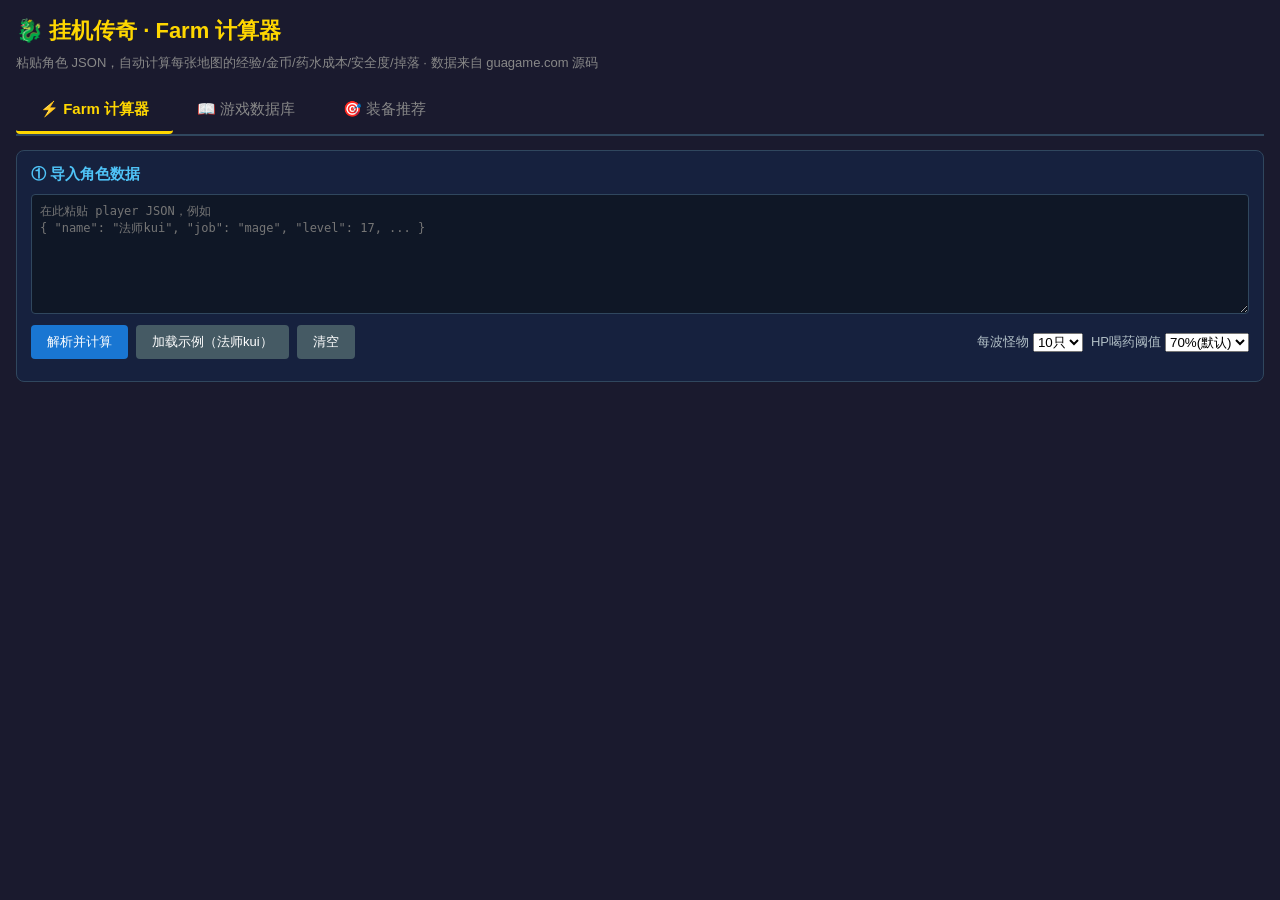
==== farm-calculator.html @ 791d8940 "修复: 战士不耗蓝仍显示蓝耗(2MP/技能仅法道魔法段); 计算改异步分批不卡页面, 药水候选缓存提速" ====
<!DOCTYPE html>
<html lang="zh-CN">
<head>
<meta charset="UTF-8">
<meta name="viewport" content="width=device-width, initial-scale=1.0">
<title>挂机传奇 · Farm效率计算器</title>
<style>
* { box-sizing: border-box; margin: 0; padding: 0; }
body {
  font-family: -apple-system, "Segoe UI", "Microsoft YaHei", sans-serif;
  background: #1a1a2e; color: #e0e0e0; padding: 16px; font-size: 14px;
}
h1 { color: #ffd700; margin-bottom: 8px; font-size: 22px; }
.subtitle { color: #888; margin-bottom: 16px; font-size: 13px; }
.panel {
  background: #16213e; border: 1px solid #30475e; border-radius: 8px;
  padding: 14px; margin-bottom: 14px;
}
.panel h2 { color: #4fc3f7; font-size: 15px; margin-bottom: 10px; }
textarea {
  width: 100%; min-height: 120px; background: #0f1726; color: #a5d6ff;
  border: 1px solid #30475e; border-radius: 4px; padding: 8px;
  font-family: "Consolas", monospace; font-size: 12px; resize: vertical;
}
.btn-row { margin-top: 8px; display: flex; gap: 8px; flex-wrap: wrap; }
button {
  background: #1976d2; color: #fff; border: none; border-radius: 4px;
  padding: 8px 16px; cursor: pointer; font-size: 13px; transition: background 0.15s;
}
button:hover { background: #1565c0; }
button.secondary { background: #455a64; }
button.secondary:hover { background: #37474f; }
button:disabled { background: #555; cursor: not-allowed; opacity: 0.6; }

.player-card {
  display: grid; grid-template-columns: repeat(auto-fill, minmax(140px, 1fr));
  gap: 8px; margin-top: 10px;
}
.stat {
  background: #0f1726; padding: 8px 10px; border-radius: 4px; border-left: 3px solid #4fc3f7;
}
.stat .label { color: #888; font-size: 11px; }
.stat .value { color: #fff; font-size: 15px; font-weight: bold; }
.stat.danger { border-left-color: #ef5350; }
.skill-tags { display: flex; flex-wrap: wrap; gap: 4px; margin-top: 6px; }
.skill-tag {
  background: #4a148c; color: #e1bee7; padding: 2px 8px; border-radius: 10px;
  font-size: 11px;
}

.error { color: #ef5350; margin-top: 8px; font-size: 12px; }

table {
  width: 100%; border-collapse: collapse; font-size: 13px;
}
th {
  background: #0f1726; color: #4fc3f7; padding: 10px 8px; text-align: left;
  cursor: pointer; user-select: none; border-bottom: 2px solid #30475e;
  position: sticky; top: 0; white-space: nowrap;
}
th:hover { background: #1a237e; }
th .arrow { color: #ffd700; margin-left: 4px; font-size: 11px; }
td {
  padding: 8px; border-bottom: 1px solid #1e2d3d; vertical-align: top;
}
tr:hover { background: #1a237e33; }
tr.locked { opacity: 0.45; }
tr.impractical { opacity: 0.6; }
tr.impractical td.map-name b { color: #ff9800; }

.num { text-align: right; font-family: Consolas, monospace; }
.pos { color: #66bb6a; }
.neg { color: #ef5350; font-weight: bold; }
.safe-high { color: #66bb6a; }
.safe-mid { color: #ffd54f; }
.safe-low { color: #ef5350; font-weight: bold; }
.c2 { color: #ce93d8; font-size: 11px; }

.drops-cell { max-width: 260px; font-size: 11px; color: #b0bec5; }
.drops-cell .more { color: #4fc3f7; cursor: pointer; text-decoration: underline; }

.detail-row { background: #0f1726 !important; }
.detail-row td { padding: 12px; }
.detail-content {
  display: grid; grid-template-columns: repeat(auto-fill, minmax(200px, 1fr)); gap: 6px;
}
.drop-item {
  background: #16213e; padding: 6px 8px; border-radius: 4px; border-left: 2px solid #4fc3f7;
}
.drop-item .name { color: #fff; }
.drop-item .prob { color: #888; font-size: 11px; }
.drop-item .src { color: #666; font-size: 10px; }

.hint { color: #888; font-size: 12px; margin-top: 8px; line-height: 1.6; }

/* === Tab 切换 === */
.main-tabs {
  display: flex; gap: 0; border-bottom: 2px solid #30475e; margin-bottom: 14px;
}
.main-tab {
  background: transparent; color: #888; border: none; border-bottom: 3px solid transparent;
  padding: 12px 24px; cursor: pointer; font-size: 15px; transition: all 0.15s;
}
.main-tab:hover { color: #4fc3f7; }
.main-tab.active { color: #ffd700; border-bottom-color: #ffd700; font-weight: bold; }
.view { display: none; }
.view.active { display: block; }

/* === 数据库 子导航 === */
.db-layout { display: flex; gap: 14px; }
.db-sidenav {
  width: 130px; flex-shrink: 0; display: flex; flex-direction: column; gap: 4px;
}
.db-nav-item {
  background: #0f1726; color: #b0bec5; border: 1px solid #1e2d3d; border-radius: 4px;
  padding: 10px 12px; cursor: pointer; text-align: left; font-size: 13px; transition: all 0.15s;
}
.db-nav-item:hover { background: #1a237e; color: #fff; }
.db-nav-item.active { background: #1976d2; color: #fff; border-color: #1976d2; }
.db-content { flex: 1; min-width: 0; }

/* === 筛选区 === */
.filter-bar {
  display: flex; flex-wrap: wrap; gap: 8px; align-items: center; margin-bottom: 12px;
  padding: 10px; background: #0f1726; border-radius: 6px; border: 1px solid #1e2d3d;
}
.filter-bar label { color: #888; font-size: 12px; }
.filter-bar select, .filter-bar input[type="number"], .filter-bar input[type="text"] {
  background: #16213e; color: #e0e0e0; border: 1px solid #30475e; border-radius: 3px;
  padding: 5px 8px; font-size: 12px;
}
.filter-bar input[type="text"] { min-width: 140px; }
.filter-count { color: #4fc3f7; font-size: 12px; margin-left: auto; }
.filter-btn {
  background: #1a237e; color: #b0bec5; border: 1px solid #283593; border-radius: 3px;
  padding: 5px 10px; font-size: 12px; cursor: pointer; transition: all 0.15s;
}
.filter-btn:hover { background: #283593; color: #fff; }

/* === 数据库表格 === */
.db-table { width: 100%; border-collapse: collapse; font-size: 12px; }
.db-table th {
  background: #0f1726; color: #4fc3f7; padding: 8px 6px; text-align: center;
  border-bottom: 2px solid #30475e; position: sticky; top: 0; white-space: nowrap; cursor: pointer;
}
.db-table th:hover { background: #1a237e; }
.db-table td { padding: 6px; border-bottom: 1px solid #1e2d3d; white-space: nowrap; text-align: center; }
.db-table td:first-child { text-align: left; }
.db-table td.num { font-family: Consolas, monospace; }
.db-table td:empty::before { content: "—"; color: #555; }
.db-table tr { cursor: pointer; }
.db-table tr:hover { background: #1a237e33; }
.type-tag {
  display: inline-block; padding: 1px 6px; border-radius: 8px; font-size: 10px;
}
.type-tag.weapon { background: #4a148c; color: #e1bee7; }
.type-tag.armor { background: #1b5e20; color: #a5d6a7; }
.type-tag.helmet { background: #1b5e20; color: #a5d6a7; }
.type-tag.ring { background: #bf360c; color: #ffccbc; }
.type-tag.bracelet { background: #bf360c; color: #ffccbc; }
.type-tag.necklace { background: #bf360c; color: #ffccbc; }
.type-tag.skillbook { background: #0d47a1; color: #90caf9; }
.type-tag.potion { background: #33691e; color: #dcedc8; }
.type-tag.jade { background: #827717; color: #f0f4c3; }
.type-tag.material { background: #37474f; color: #cfd8dc; }
.type-tag.boots, .type-tag.belt { background: #3e2723; color: #d7ccc8; }
.job-tag { font-size: 10px; padding: 1px 4px; border-radius: 3px; }
.job-tag.mage { background: #4a148c; color: #e1bee7; }
.job-tag.warrior { background: #b71c1c; color: #ffcdd2; }
.job-tag.taoist { background: #1b5e20; color: #a5d6a7; }
.job-tag.all { background: #37474f; color: #cfd8dc; }
.special-tag { background: #e65100; color: #fff; font-size: 10px; padding: 1px 5px; border-radius: 3px; }
.mtype-normal { color: #b0bec5; }
.mtype-elite { color: #ffd54f; }
.mtype-boss { color: #ef5350; font-weight: bold; }
.drop-source {
  background: #0f1726; padding: 5px 8px; border-radius: 3px; margin-bottom: 4px;
  border-left: 2px solid #4fc3f7; font-size: 11px;
}
.drop-source .mon { color: #fff; }
.drop-source .prob { color: #ffd700; }
.drop-source .maps { color: #90caf9; font-size: 10px; }
.drop-source.generic { border-left-color: #888; }

/* 详情面板（数据库行展开） */
.db-detail-row { background: #0f1726 !important; }
.db-detail-row td { padding: 12px; }
.db-detail-content { display: grid; gap: 8px; }
.db-detail-section { margin-bottom: 8px; }
.db-detail-section h4 { color: #4fc3f7; font-size: 12px; margin-bottom: 6px; }
.stat-grid { display: grid; grid-template-columns: repeat(auto-fill, minmax(110px, 1fr)); gap: 6px; margin-bottom: 8px; }
.stat-grid .stat-item { background: #16213e; padding: 4px 8px; border-radius: 3px; font-size: 11px; }
.stat-grid .stat-item .lbl { color: #888; }
.stat-grid .stat-item .val { color: #fff; }

/* === 地区图鉴 === */
.region-generic-panel {
  background: #0f1726; border: 1px solid #1e2a47; border-radius: 6px;
  padding: 10px 12px; margin-bottom: 14px;
}
.region-generic-title { color: #4fc3f7; font-size: 13px; margin-bottom: 8px; font-weight: bold; }
.region-gen-tier { margin-bottom: 8px; }
.region-gen-tier:last-child { margin-bottom: 0; }
.region-gen-tier-label { font-size: 12px; font-weight: bold; margin-bottom: 4px; }
.region-gen-items { display: flex; flex-wrap: wrap; gap: 5px; }
.region-gen-item {
  background: #16213e; padding: 2px 6px; border-radius: 3px; font-size: 11px;
  display: inline-flex; align-items: center; gap: 3px; color: #fff;
}
.region-gen-item .prob { color: #888; font-size: 10px; }

.region-card {
  background: #0f1726; border: 1px solid #1e2a47; border-radius: 6px;
  padding: 0; overflow: hidden;
}
.region-card.collapsed { opacity: 0.85; }
.region-card-header {
  background: #1a237e; padding: 6px 10px; font-size: 13px; color: #fff;
  display: flex; align-items: center; gap: 6px; flex-wrap: wrap;
  cursor: pointer; user-select: none; transition: background 0.15s;
}
.region-card-header:hover { background: #283593; }
.region-toggle { display: inline-block; width: 12px; color: #90caf9; font-size: 11px; }
.region-card-summary { color: #b0bec5; font-size: 11px; }
.region-card-lv { margin-left: auto; font-size: 11px; color: #90caf9; }
.region-mons { padding: 6px; display: grid; gap: 6px; }
.region-mon {
  background: #16213e; border-radius: 4px; padding: 5px 8px;
  border-left: 3px solid #37474f;
}
.region-mon-head { font-size: 12px; display: flex; align-items: baseline; gap: 6px; flex-wrap: wrap; }
.region-mon-meta { color: #888; font-size: 11px; }
.region-pct { color: #ffd700; font-weight: bold; }
.region-drops { margin-top: 4px; display: flex; flex-wrap: wrap; gap: 4px; }
.region-drop-item {
  background: #0d1b2a; padding: 1px 5px; border-radius: 3px; font-size: 11px;
  display: inline-flex; align-items: center; gap: 3px; color: #fff;
}
.region-drop-item .prob { color: #888; font-size: 10px; }
.region-drops-empty { color: #666; font-size: 11px; margin-top: 3px; }
.region-drops-generic { color: #90caf9; font-size: 11px; margin-top: 3px; font-style: italic; }
/* 地区卡片掉落：通用/独特 角标 */
.region-drop-badge {
  font-size: 9px; padding: 0 3px; border-radius: 2px; margin-right: 2px; font-weight: bold;
}
.region-drop-badge.uniq { background: #4a148c; color: #e1bee7; }   /* 独特：紫 */
.region-drop-badge.gen  { background: #37474f; color: #b0bec5; }   /* 通用：灰 */
.region-drop-item.is-uniq { border-left: 2px solid #7b1fa2; }
.region-drop-item.is-gen  { opacity: 0.75; }

/* 怪物详情：掉落分组 + 通用/独特角标 */
.drop-group { margin-bottom: 8px; }
.drop-group:last-child { margin-bottom: 0; }
.drop-group-label {
  font-size: 11px; color: #90caf9; margin-bottom: 4px; font-weight: bold;
  display: flex; align-items: center; gap: 6px;
}
.drop-count {
  background: #1e2a47; color: #b0bec5; font-size: 10px; padding: 0 5px; border-radius: 8px;
}
.drop-tier-tag { color: #888; font-size: 10px; font-weight: normal; }
.drop-badge {
  font-size: 9px; padding: 0 4px; border-radius: 2px; margin-right: 3px; font-weight: bold;
}
.drop-badge.uniq { background: #4a148c; color: #e1bee7; }  /* 独特：紫 */
.drop-badge.gen  { background: #37474f; color: #b0bec5; }  /* 通用：灰 */

/* === 装备推荐 === */
.recommend-job-tabs { display: flex; gap: 8px; margin-bottom: 12px; }
.recommend-job-btn {
  padding: 6px 18px; background: #1a237e; color: #b0bec5; border: 1px solid #283593;
  border-radius: 4px; cursor: pointer; font-size: 14px; transition: all 0.15s;
}
.recommend-job-btn:hover { background: #283593; color: #fff; }
.recommend-job-btn.active { background: #1976d2; color: #fff; border-color: #1976d2; font-weight: bold; }

.rec-tier-card {
  background: #0f1726; border: 1px solid #1e2a47; border-radius: 6px;
  margin-bottom: 14px; overflow: hidden;
}
.rec-tier-header {
  background: #1a237e; padding: 7px 12px; font-size: 14px; color: #fff;
  display: flex; align-items: center; justify-content: space-between;
}
.rec-slots { font-size: 12px; color: #ffd700; }
.rec-section { padding: 8px 12px; }
.rec-section:not(:last-child) { border-bottom: 1px solid #1e2a47; }
.rec-section-title { color: #4fc3f7; font-size: 12px; font-weight: bold; margin-bottom: 6px; }

.rec-equip-row {
  display: flex; align-items: baseline; gap: 8px; padding: 3px 0;
  font-size: 12px; border-bottom: 1px solid rgba(30,42,71,0.5);
}
.rec-slot { color: #888; min-width: 64px; flex-shrink: 0; }
.rec-items { display: flex; flex-wrap: wrap; gap: 4px; align-items: baseline; }
.rec-item {
  background: #16213e; padding: 2px 6px; border-radius: 3px; cursor: help;
  display: inline-flex; align-items: center; gap: 4px;
}
.rec-item .rec-stat { color: #b0bec5; font-size: 10px; }
.rec-special {
  background: #4a148c; color: #e1bee7; padding: 0 4px; border-radius: 2px; font-size: 10px;
}
.rec-drop { color: #666; font-size: 10px; }
.rec-empty { color: #666; font-size: 11px; }
.rec-pick { background: #1b3a5c; border: 1px solid #1976d2; }
.rec-alt { background: transparent; padding: 1px 4px; font-size: 11px; opacity: 0.7; }
.rec-alts { margin-top: 3px; display: flex; flex-wrap: wrap; gap: 3px; }
.rec-need2 { color: #ffd54f; font-size: 9px; margin-left: 2px; }

.rec-skills { display: flex; flex-wrap: wrap; gap: 6px; }
.rec-skill {
  background: #16213e; padding: 4px 8px; border-radius: 4px; font-size: 12px;
  border-left: 3px solid #1976d2; cursor: help; display: inline-flex; align-items: center; gap: 4px;
}
.rec-skill .rec-skill-bonus { color: #66bb6a; font-size: 10px; }
.rec-skill .rec-aoe { color: #ff9800; font-size: 10px; font-weight: bold; }
.rec-skill .rec-reason { color: #888; font-size: 10px; }



</style>
</head>
<body>
<h1>🐉 挂机传奇 · Farm 计算器</h1>
<p class="subtitle">粘贴角色 JSON，自动计算每张地图的经验/金币/药水成本/安全度/掉落 · 数据来自 guagame.com 源码</p>

<div class="main-tabs">
  <button class="main-tab active" onclick="switchTab('calc', this)">⚡ Farm 计算器</button>
  <button class="main-tab" onclick="switchTab('db', this)">📖 游戏数据库</button>
  <button class="main-tab" onclick="switchTab('recommend', this)">🎯 装备推荐</button>
</div>

<!-- ============ View 1: Farm 计算器 ============ -->
<div id="view-calc" class="view active">

<div class="panel">
  <h2>① 导入角色数据</h2>
  <textarea id="json-input" placeholder='在此粘贴 player JSON，例如&#10;{ "name": "法师kui", "job": "mage", "level": 17, ... }'></textarea>
  <div class="btn-row">
    <button onclick="loadAndCalc()">解析并计算</button>
    <button class="secondary" onclick="loadSample()">加载示例（法师kui）</button>
    <button class="secondary" onclick="clearAll()">清空</button>
    <label style="margin-left:auto;display:flex;align-items:center;gap:4px;font-size:13px;color:#b0bec5">每波怪物
      <select id="wave-size" title="每波怪物数量（影响AOE/召唤/承伤，与游戏内设置一致）" onchange="loadAndCalc()">
        <option value="1">1只</option>
        <option value="3">3只</option>
        <option value="5">5只</option>
        <option value="10" selected>10只</option>
      </select>
    </label>
    <label style="display:flex;align-items:center;gap:4px;font-size:13px;color:#b0bec5" title="游戏内「自动喝药」的HP阈值设置。必须与游戏内一致，否则模拟死亡/时严重失真（原版默认70%）">HP喝药阈值
      <select id="sim-hp-threshold" onchange="loadAndCalc()">
        <option value="0.7" selected>70%(默认)</option>
        <option value="0.5">50%</option>
        <option value="0.4">40%</option>
        <option value="0.3">30%</option>
        <option value="0.15">15%</option>
      </select>
    </label>
  </div>
  <div id="error-msg" class="error"></div>
</div>

<div id="player-panel" class="panel" style="display:none;">
  <h2>② 当前角色</h2>
  <div id="player-card" class="player-card"></div>
</div>

<div id="result-panel" class="panel" style="display:none;">
  <h2>③ 地图 Farm 效率排名 <span id="calc-progress" style="color:#4fc3f7;font-weight:600;font-size:13px;"></span> <span style="color:#888;font-weight:normal;font-size:12px;">（点击表头排序）</span></h2>
  <div style="overflow-x:auto; max-height: 75vh;">
    <table id="result-table">
      <thead id="result-head"></thead>
      <tbody id="result-body"></tbody>
    </table>
  </div>
  <p class="hint">
    💡 主列（击杀/经验/金币/净金）均为<b>蒙特卡洛模拟值</b>（受死亡拖累的真实收益），悬停可看解析式对比；计算分批进行，排名随进度实时刷新。<br>
    💡 <b>净金币</b> = 金币掉落 + 掉落药半价卖出 − 蓝药费 − 红药费（药钱按消耗全价单独计算，掉落药不抵扣药费；模拟值另含死亡掉金损失）。<br>
    💡 带 <span style="color:#ff9800">*</span> 的数字表示该图<b>扛不到杀死怪就死</b>，经验/掉落实际拿不到，净金币为纯药水亏损。<br>
    💡 <b>击杀/分</b> 按游戏官方公式：60 ÷ (加权HP ÷ 每回合输出)，上限60（每秒1回合）。<br>
    💡 二大陆地图标注 <span class="c2">[二大陆]</span>，需先通关通天塔30层。
  </p>
</div>

</div><!-- /view-calc -->

<!-- ============ View 2: 游戏数据库 ============ -->
<div id="view-db" class="view">
  <div class="db-layout">
    <div class="db-sidenav">
      <button class="db-nav-item active" onclick="switchDbSection('items', this)">⚔️ 装备物品</button>
      <button class="db-nav-item" onclick="switchDbSection('monsters', this)">👹 怪物图鉴</button>
      <button class="db-nav-item" onclick="switchDbSection('regions', this)">🗺️ 地区图鉴</button>
      <button class="db-nav-item" onclick="switchDbSection('skills', this)">✨ 技能库</button>
      <button class="db-nav-item" onclick="switchDbSection('tower', this)">🗼 通天塔</button>
    </div>
    <div class="db-content">
      <!-- 装备物品 -->
      <div id="db-section-items" class="db-section active">
        <div class="filter-bar">
          <label>职业</label>
          <select id="item-filter-job" onchange="renderItems()">
            <option value="">全部</option>
            <option value="all">通用</option>
            <option value="warrior">战士</option>
            <option value="mage">法师</option>
            <option value="taoist">道士</option>
          </select>
          <label>类型</label>
          <select id="item-filter-type" onchange="renderItems()"></select>
          <label>等级</label>
          <input type="number" id="item-filter-lvmin" placeholder="min" style="width:50px" onchange="renderItems()" min="0">
          ~<input type="number" id="item-filter-lvmax" placeholder="max" style="width:50px" onchange="renderItems()" min="0">
          <label>特效</label>
          <select id="item-filter-special" onchange="renderItems()">
            <option value="">全部</option>
            <option value="yes">有特效</option>
          </select>
          <input type="text" id="item-filter-kw" placeholder="🔍 搜索物品名/属性..." oninput="renderItems()">
          <span class="filter-count" id="item-count"></span>
        </div>
        <div style="overflow-x:auto; max-height: 70vh;">
          <table class="db-table" id="items-table">
            <thead><tr>
              <th>物品名</th><th>类型</th><th>职业</th><th>等级</th>
              <th>攻击</th><th>魔法</th><th>道术</th><th>防御</th><th>魔防</th><th>特效</th>
            </tr></thead>
            <tbody id="items-body"></tbody>
          </table>
        </div>
      </div>
      <!-- 怪物图鉴 -->
      <div id="db-section-monsters" class="db-section" style="display:none;">
        <div class="filter-bar">
          <label>类型</label>
          <select id="mon-filter-type" onchange="renderMonsters()">
            <option value="">全部</option>
            <option value="normal">普通</option>
            <option value="elite">精英</option>
            <option value="boss">Boss</option>
          </select>
          <label>大陆</label>
          <select id="mon-filter-cont" onchange="renderMonsters()">
            <option value="">全部</option>
            <option value="1">一大陆</option>
            <option value="2">二大陆</option>
          </select>
          <label>等级</label>
          <input type="number" id="mon-filter-lvmin" placeholder="min" style="width:50px" onchange="renderMonsters()" min="0">
          ~<input type="number" id="mon-filter-lvmax" placeholder="max" style="width:50px" onchange="renderMonsters()" min="0">
          <input type="text" id="mon-filter-kw" placeholder="🔍 搜索怪物名..." oninput="renderMonsters()">
          <span class="filter-count" id="mon-count"></span>
        </div>
        <div style="overflow-x:auto; max-height: 70vh;">
          <table class="db-table" id="monsters-table">
            <thead><tr>
              <th>怪物名</th><th>等级</th><th>类型</th><th>HP</th><th>攻击</th><th>物防</th><th>魔防</th><th>经验</th><th>技能</th><th>所在地图</th>
            </tr></thead>
            <tbody id="monsters-body"></tbody>
          </table>
        </div>
      </div>
      <!-- 地区图鉴 -->
      <div id="db-section-regions" class="db-section" style="display:none;">
        <div class="filter-bar">
          <label>大陆</label>
          <select id="region-filter-cont" onchange="renderRegions()">
            <option value="">全部</option>
            <option value="1">一大陆</option>
            <option value="2">二大陆</option>
          </select>
          <input type="text" id="region-filter-kw" placeholder="🔍 搜索地图名/怪物名..." oninput="renderRegions()">
          <button class="filter-btn" onclick="expandAllRegions()">展开全部</button>
          <button class="filter-btn" onclick="collapseAllRegions()">收起全部</button>
          <span class="filter-count" id="region-count"></span>
        </div>
        <div id="region-generic-drops"></div>
        <div id="regions-body" style="display:grid;grid-template-columns:repeat(auto-fill,minmax(360px,1fr));gap:12px;align-items:start;"></div>
      </div>
      <!-- 技能库 -->
      <div id="db-section-skills" class="db-section" style="display:none;">
        <div class="filter-bar">
          <label>职业</label>
          <select id="skill-filter-job" onchange="renderSkills()">
            <option value="">全部</option>
            <option value="warrior">战士</option>
            <option value="mage">法师</option>
            <option value="taoist">道士</option>
          </select>
          <label>类型</label>
          <select id="skill-filter-type" onchange="renderSkills()">
            <option value="">全部</option>
            <option value="attack">攻击</option>
            <option value="passive">被动</option>
            <option value="buff">增益</option>
            <option value="summon">召唤</option>
            <option value="utility">辅助</option>
            <option value="heal">治疗</option>
          </select>
          <input type="text" id="skill-filter-kw" placeholder="🔍 搜索技能名..." oninput="renderSkills()">
          <span class="filter-count" id="skill-count"></span>
        </div>
        <div style="overflow-x:auto; max-height: 70vh;">
          <table class="db-table" id="skills-table">
            <thead><tr>
              <th>技能名</th><th>职业</th><th>类型</th><th>等级</th><th>加成</th><th>冷却</th><th>AOE</th><th>描述</th>
            </tr></thead>
            <tbody id="skills-body"></tbody>
          </table>
        </div>
      </div>
      <!-- 通天塔 -->
      <div id="db-section-tower" class="db-section" style="display:none;">
        <div class="filter-bar">
          <label>层</label>
          <input type="number" id="tower-filter-min" placeholder="min" style="width:50px" onchange="renderTower()" min="1" max="30">
          ~<input type="number" id="tower-filter-max" placeholder="max" style="width:50px" onchange="renderTower()" min="1" max="30">
          <label>类型</label>
          <select id="tower-filter-type" onchange="renderTower()">
            <option value="">全部</option>
            <option value="boss">含Boss</option>
            <option value="elite">含精英</option>
          </select>
          <input type="text" id="tower-filter-kw" placeholder="🔍 搜索怪物名..." oninput="renderTower()">
          <span class="filter-count" id="tower-count"></span>
        </div>
        <div style="overflow-x:auto; max-height: 70vh;">
          <table class="db-table" id="tower-table">
            <thead><tr>
              <th>层</th><th>门票</th><th>怪物构成</th><th>总HP</th><th>最高等级</th><th>类型</th><th>掉落预览</th>
            </tr></thead>
            <tbody id="tower-body"></tbody>
          </table>
        </div>
      </div>
    </div>
  </div>
</div><!-- /view-db -->

<!-- 装备推荐 -->
<div id="view-recommend" class="view">
  <div class="recommend-job-tabs">
    <button class="recommend-job-btn active" onclick="setRecommendJob('warrior', this)">⚔️ 战士</button>
    <button class="recommend-job-btn" onclick="setRecommendJob('mage', this)">🔮 法师</button>
    <button class="recommend-job-btn" onclick="setRecommendJob('taoist', this)">🍃 道士</button>
  </div>
  <p class="hint" id="recommend-hint"></p>
  <div id="recommend-body"></div>
</div><!-- /view-recommend -->


<!-- === 游戏数据（内嵌）=== -->
<script>
/* === expTable.js === */
// 经验表 - 严格来自 Exps.ini
const EXP_TABLE = {
  1: 100, 2: 200, 3: 300, 4: 400, 5: 600,
  6: 900, 7: 1200, 8: 1700, 9: 2500, 10: 6000,
  11: 8000, 12: 10000, 13: 15000, 14: 30000, 15: 40000,
  16: 50000, 17: 70000, 18: 100000, 19: 120000, 20: 140000,
  21: 250000, 22: 300000, 23: 350000, 24: 400000, 25: 500000,
  26: 700000, 27: 1000000, 28: 1400000, 29: 1800000, 30: 2000000,
  31: 2400000, 32: 2800000, 33: 3200000, 34: 3600000, 35: 4000000,
  36: 4800000, 37: 5600000, 38: 8200000, 39: 9000000, 40: 12000000,
  41: 16000000, 42: 30000000, 43: 50000000, 44: 80000000, 45: 120000000,
  46: 160000000, 47: 200000000, 48: 250000000, 49: 300000000, 50: 350000000,
  51: 400000000, 52: 480000000, 53: 560000000, 54: 640000000, 55: 740000000,
  56: 840000000, 57: 950000000, 58: 1000000000, 59: 1200000000, 60: 1350000000,
  61: 1500000000, 62: 1600000000, 63: 1690000000, 64: 1770000000, 65: 1850000000,
  66: 1930000000, 67: 2030000000, 68: 2130000000, 69: 2230000000, 70: 2330000000,
  71: 2450000000, 72: 2570000000, 73: 2690000000, 74: 2810000000, 75: 2950000000,
  76: 3090000000, 77: 3230000000, 78: 3370000000, 79: 3510000000, 80: 3680000000,
  81: 3850000000, 82: 4020000000, 83: 4190000000, 84: 4390000000, 85: 4590000000,
  86: 4790000000, 87: 5025000000, 88: 5285000000, 89: 5545000000, 90: 5805000000,
  91: 6500000000, 92: 7280000000, 93: 14564000000, 94: 29136000000, 95: 44000000000,
  96: 44000000000, 97: 44000000000, 98: 44000000000, 99: 44000000000, 100: 44000000000
};
// 101级以后每级 4200000000
const EXP_AFTER_100 = 4200000000;
const MAX_LEVEL = 999;

function getExpForLevel(level) {
  if (level <= 100) return EXP_TABLE[level] || EXP_AFTER_100;
  return EXP_AFTER_100;
}

</script>

<script>
/* === jobStats.js === */
// 职业成长表 - 数据来源: F:\mirror-master\code\GenerateSettingFile\settings\job_1/2/3.txt
// 格式: [level, hp, mp, minAtk, maxAtk, minDef, maxDef, minMagDef, maxMagDef, minMagAtk, maxMagAtk]
// 战士: atk=DC, 法师: atk=MC, 道士: atk=SC
// 使用关键等级存储，中间等级线性插值

const JOB_GROWTH = {
  warrior: [
    [1,30,5,0,0,0,0,0,0,0,0],
    [10,93,23,2,3,0,1,0,1,0,0],
    [20,183,53,4,7,1,2,0,1,0,0],
    [30,303,93,6,11,1,3,1,2,0,0],
    [40,463,153,8,14,2,4,1,3,0,0],
    [50,683,243,10,18,2,5,2,3,0,0],
    [60,973,373,12,21,3,6,2,4,0,0],
    [70,1353,553,14,25,3,7,2,5,0,0],
    [80,1833,793,17,28,4,8,3,5,0,0],
    [90,2423,1103,19,32,4,9,3,6,0,0],
    [100,3133,1493,21,36,5,10,4,7,0,0],
    [110,3973,1883,23,39,5,11,4,8,0,0],
    [120,4953,2273,25,43,6,12,5,8,0,0],
    [130,6083,2663,27,46,6,13,5,9,0,0],
    [140,7373,3053,29,50,7,14,6,10,0,0],
    [150,8833,3443,31,53,7,15,6,11,0,0],
    [160,10473,3833,34,57,8,16,7,12,0,0],
    [170,12303,4223,36,61,8,17,7,12,0,0],
    [180,14333,4613,38,64,9,18,8,13,0,0],
    [190,16573,5003,40,68,9,19,8,14,0,0],
    [200,19033,5393,42,71,10,20,9,15,0,0],
    [210,21723,5783,44,75,10,21,9,16,0,0],
    [220,22033,5983,46,78,11,22,10,17,0,0],
    [230,22343,6183,48,82,11,23,10,18,0,0],
    [240,22653,6383,51,86,12,24,11,19,0,0],
    [250,22963,6583,53,89,12,25,11,20,0,0],
    [260,23273,6783,55,93,13,26,12,21,0,0],
  ],
  mage: [
    [1,30,5,0,0,0,0,0,0,0,0],
    [10,49,61,2,3,0,1,1,2,2,3],
    [20,79,141,4,7,1,2,1,3,4,7],
    [30,119,251,6,10,1,3,2,4,6,10],
    [40,179,401,8,13,2,4,2,5,8,13],
    [50,269,611,10,17,2,5,3,6,10,17],
    [60,399,891,12,20,3,6,3,7,12,20],
    [70,579,1261,14,23,3,7,4,8,14,23],
    [80,819,1731,16,27,4,8,4,9,16,27],
    [90,1129,2311,18,30,4,9,5,10,18,30],
    [100,1519,3011,20,33,5,10,5,11,20,33],
    [110,1909,3841,22,37,5,11,6,12,22,37],
    [120,2299,4811,24,40,6,12,6,13,24,40],
    [130,2689,5931,26,43,6,13,7,14,26,43],
    [140,3079,7211,28,47,7,14,7,15,28,47],
    [150,3469,8661,30,50,7,15,8,16,30,50],
    [160,3859,10291,32,53,8,16,8,17,32,53],
    [170,4249,12111,34,57,8,17,9,18,34,57],
    [180,4639,14131,36,60,9,18,9,19,36,60],
    [190,5029,16361,38,63,9,19,10,20,38,63],
    [200,5419,18811,40,67,10,20,10,21,40,67],
    [210,5790,21253,42,70,10,21,11,22,42,70],
    [220,5990,21553,44,73,11,22,11,23,44,73],
    [230,6190,21853,46,77,11,23,12,24,46,77],
    [240,6390,22153,48,80,12,24,12,25,48,80],
    [250,6590,22453,50,83,12,25,13,26,50,83],
    [260,6790,22753,52,87,13,26,13,27,52,87],
  ],
  taoist: [
    [1,30,5,0,0,0,0,0,0,0,0],
    [10,68,43,2,3,0,1,0,1,2,3],
    [20,128,103,4,7,1,1,1,2,4,7],
    [30,218,193,6,10,2,2,1,3,6,10],
    [40,348,333,8,13,2,3,2,4,8,13],
    [50,528,533,10,17,3,3,2,5,10,17],
    [60,768,803,12,20,4,4,3,5,12,20],
    [70,1068,1143,14,23,4,5,3,6,14,23],
    [80,1438,1563,16,27,5,5,4,7,16,27],
    [90,1878,2063,18,30,6,6,4,8,18,30],
    [100,2398,2653,20,33,6,7,5,8,20,33],
    [110,2998,3333,22,37,7,7,5,9,22,37],
    [120,3688,4113,24,40,8,8,6,10,24,40],
    [130,4468,4993,26,43,8,9,6,11,26,43],
    [140,5348,5983,28,47,9,9,7,11,28,47],
    [150,6328,7083,30,50,10,10,7,12,30,50],
    [160,7418,8303,32,53,10,11,8,13,32,53],
    [170,8618,9643,34,57,11,11,8,14,34,57],
    [180,9938,11113,36,60,12,12,9,15,36,60],
    [190,11388,12723,38,63,12,13,9,16,38,63],
    [200,12978,14483,40,67,13,13,10,17,40,67],
    [210,13228,14733,42,70,14,14,10,18,42,70],
    [220,13478,14983,44,73,14,15,11,19,44,73],
    [230,13728,15233,46,77,15,15,11,20,46,77],
    [240,13978,15483,48,80,16,16,12,21,48,80],
    [250,14228,15733,50,83,16,17,12,22,50,83],
    [260,14478,15983,52,87,17,17,13,23,52,87],
  ],
};

// 根据职业和等级查询基础属性（线性插值）
function getJobBaseStats(job, level) {
  const table = JOB_GROWTH[job];
  if (!table) return { hp: 30, mp: 5, minAtk: 0, maxAtk: 0, minDef: 0, maxDef: 0, minMagDef: 0, maxMagDef: 0, minMagAtk: 0, maxMagAtk: 0 };
  if (level <= 1) {
    const r = table[0];
    return { hp: r[1], mp: r[2], minAtk: r[3], maxAtk: r[4], minDef: r[5], maxDef: r[6], minMagDef: r[7], maxMagDef: r[8], minMagAtk: r[9], maxMagAtk: r[10] };
  }
  if (level >= 260) {
    const r = table[table.length - 1];
    return { hp: r[1], mp: r[2], minAtk: r[3], maxAtk: r[4], minDef: r[5], maxDef: r[6], minMagDef: r[7], maxMagDef: r[8], minMagAtk: r[9], maxMagAtk: r[10] };
  }
  // 找到区间并插值
  let lo = table[0], hi = table[table.length - 1];
  for (let i = 0; i < table.length - 1; i++) {
    if (level >= table[i][0] && level <= table[i + 1][0]) {
      lo = table[i]; hi = table[i + 1]; break;
    }
  }
  const t = (level - lo[0]) / (hi[0] - lo[0]);
  const lerp = (a, b) => Math.floor(a + (b - a) * t);
  return {
    hp: lerp(lo[1], hi[1]),
    mp: lerp(lo[2], hi[2]),
    minAtk: lerp(lo[3], hi[3]),
    maxAtk: lerp(lo[4], hi[4]),
    minDef: lerp(lo[5], hi[5]),
    maxDef: lerp(lo[6], hi[6]),
    minMagDef: lerp(lo[7], hi[7]),
    maxMagDef: lerp(lo[8], hi[8]),
    minMagAtk: lerp(lo[9], hi[9]),
    maxMagAtk: lerp(lo[10], hi[10]),
  };
}

</script>

<script>
/* === monsters.js === */
// 怪物属性数据 - 严格基于 GEEM2.db.sql Monster表
// 字段映射: hp=HP, minAtk=DC, maxAtk=DCMAX, minDef=AC(物理防御), minMagDef=MAC(魔法防御), exp=Exp, level=Lvl
const MONSTERS = {
  // === 比奇省 (新手区) ===
  '鸡': { hp: 5, minAtk: 1, maxAtk: 1, minDef: 0, minMagDef: 0, exp: 9, level: 2, type: 'normal' },
  '鹿': { hp: 25, minAtk: 2, maxAtk: 4, minDef: 0, minMagDef: 0, exp: 18, level: 12, type: 'normal' },
  '蛤蟆': { hp: 20, minAtk: 0, maxAtk: 5, minDef: 0, minMagDef: 0, exp: 20, level: 12, type: 'normal' },
  '稻草人': { hp: 20, minAtk: 1, maxAtk: 2, minDef: 0, minMagDef: 0, exp: 15, level: 10, type: 'normal' },
  '多钩猫': { hp: 30, minAtk: 2, maxAtk: 4, minDef: 0, minMagDef: 0, exp: 23, level: 13, type: 'normal' },
  '钉耙猫': { hp: 32, minAtk: 2, maxAtk: 4, minDef: 0, minMagDef: 0, exp: 27, level: 13, type: 'normal' },
  '毒蜘蛛': { hp: 65, minAtk: 6, maxAtk: 9, minDef: 2, minMagDef: 1, exp: 108, level: 16, type: 'normal', skills: [{name:'吐丝',type:'poison',chance:0.2,power:0.3}] },
  '食人花': { hp: 28, minAtk: 6, maxAtk: 7, minDef: 2, minMagDef: 0, exp: 36, level: 20, type: 'normal' },
  '半兽人': { hp: 30, minAtk: 4, maxAtk: 9, minDef: 1, minMagDef: 0, exp: 30, level: 15, type: 'normal' },
  '森林雪人': { hp: 36, minAtk: 7, maxAtk: 10, minDef: 2, minMagDef: 0, exp: 36, level: 16, type: 'normal' },
  '半兽战士': { hp: 100, minAtk: 5, maxAtk: 12, minDef: 3, minMagDef: 1, exp: 130, level: 22, type: 'normal' },
  '半兽勇士': { hp: 300, minAtk: 15, maxAtk: 32, minDef: 0, minMagDef: 0, exp: 720, level: 28, type: 'elite' },
  // === 盟重省 ===
  '红蛇': { hp: 60, minAtk: 7, maxAtk: 12, minDef: 0, minMagDef: 2, exp: 70, level: 17, type: 'normal', skills: [{name:'蛇毒',type:'poison',chance:0.15,power:0.3}] },
  '虎蛇': { hp: 60, minAtk: 10, maxAtk: 11, minDef: 0, minMagDef: 2, exp: 98, level: 17, type: 'normal', skills: [{name:'蛇毒',type:'poison',chance:0.2,power:0.35}] },
  // === 盟重荒野 ===
  '羊': { hp: 20, minAtk: 1, maxAtk: 3, minDef: 0, minMagDef: 0, exp: 27, level: 13, type: 'normal' },
  '猎鹰': { hp: 38, minAtk: 7, maxAtk: 10, minDef: 0, minMagDef: 0, exp: 55, level: 16, type: 'normal' },
  '盔甲虫': { hp: 50, minAtk: 4, maxAtk: 10, minDef: 0, minMagDef: 0, exp: 52, level: 16, type: 'normal' },
  '沙虫': { hp: 54, minAtk: 8, maxAtk: 11, minDef: 0, minMagDef: 0, exp: 77, level: 17, type: 'normal' },
  '多角虫': { hp: 52, minAtk: 7, maxAtk: 8, minDef: 0, minMagDef: 0, exp: 42, level: 16, type: 'normal' },
  '巨型多角虫': { hp: 250, minAtk: 7, maxAtk: 15, minDef: 0, minMagDef: 0, exp: 480, level: 27, type: 'elite' },
  '狼': { hp: 48, minAtk: 6, maxAtk: 8, minDef: 0, minMagDef: 0, exp: 48, level: 16, type: 'normal' },
  '幻影寒虎': { hp: 1000, minAtk: 20, maxAtk: 55, minDef: 18, minMagDef: 25, exp: 3000, level: 47, type: 'elite' },
  // === 矿洞 ===
  '蝎子': { hp: 45, minAtk: 7, maxAtk: 16, minDef: 2, minMagDef: 0, exp: 84, level: 18, type: 'normal', skills: [{name:'蝎毒',type:'poison',chance:0.25,power:0.4}] },
  '骷髅': { hp: 90, minAtk: 7, maxAtk: 10, minDef: 0, minMagDef: 0, exp: 140, level: 18, type: 'normal' },
  '骷髅战士': { hp: 105, minAtk: 2, maxAtk: 15, minDef: 0, minMagDef: 0, exp: 150, level: 19, type: 'normal' },
  '洞蛆': { hp: 80, minAtk: 6, maxAtk: 8, minDef: 0, minMagDef: 0, exp: 122, level: 31, type: 'normal' },
  '山洞蝙蝠': { hp: 25, minAtk: 4, maxAtk: 6, minDef: 2, minMagDef: 0, exp: 34, level: 20, type: 'normal' },
  '掷斧骷髅': { hp: 100, minAtk: 4, maxAtk: 9, minDef: 0, minMagDef: 0, exp: 140, level: 18, type: 'normal' },
  '骷髅战将': { hp: 110, minAtk: 7, maxAtk: 13, minDef: 2, minMagDef: 1, exp: 160, level: 20, type: 'normal' },
  '骷髅精灵': { hp: 500, minAtk: 7, maxAtk: 24, minDef: 5, minMagDef: 4, exp: 960, level: 50, type: 'boss', skills: [{name:'召唤骷髅',type:'summon',chance:0.2,power:0.5}] },
  // === 僵尸洞 ===
  '僵尸1': { hp: 155, minAtk: 12, maxAtk: 16, minDef: 0, minMagDef: 0, exp: 210, level: 25, type: 'normal' },
  '僵尸2': { hp: 155, minAtk: 8, maxAtk: 17, minDef: 2, minMagDef: 1, exp: 200, level: 25, type: 'normal' },
  '僵尸3': { hp: 155, minAtk: 6, maxAtk: 17, minDef: 2, minMagDef: 1, exp: 200, level: 25, type: 'normal' },
  '僵尸4': { hp: 155, minAtk: 6, maxAtk: 17, minDef: 2, minMagDef: 1, exp: 200, level: 25, type: 'normal' },
  '僵尸5': { hp: 155, minAtk: 6, maxAtk: 17, minDef: 2, minMagDef: 1, exp: 200, level: 25, type: 'normal' },
  '尸王': { hp: 600, minAtk: 18, maxAtk: 36, minDef: 3, minMagDef: 5, exp: 800, level: 40, type: 'boss', skills: [{name:'雷电术',type:'magic',chance:0.3,power:1.2},{name:'麻痹',type:'paralysis',chance:0.1,power:0}] },
  // === 沃玛神殿 ===
  '粪虫': { hp: 155, minAtk: 9, maxAtk: 17, minDef: 3, minMagDef: 2, exp: 215, level: 26, type: 'normal' },
  '沃玛战士': { hp: 265, minAtk: 14, maxAtk: 28, minDef: 3, minMagDef: 2, exp: 310, level: 30, type: 'normal' },
  '沃玛勇士': { hp: 285, minAtk: 16, maxAtk: 28, minDef: 3, minMagDef: 2, exp: 340, level: 30, type: 'normal' },
  '沃玛战将': { hp: 285, minAtk: 15, maxAtk: 29, minDef: 3, minMagDef: 2, exp: 340, level: 30, type: 'normal' },
  '火焰沃玛': { hp: 240, minAtk: 14, maxAtk: 26, minDef: 0, minMagDef: 0, exp: 350, level: 31, type: 'normal', skills: [{name:'火焰攻击',type:'magic',chance:0.2,power:0.8}] },
  '暗黑战士': { hp: 165, minAtk: 9, maxAtk: 17, minDef: 3, minMagDef: 2, exp: 240, level: 26, type: 'normal' },
  '沃玛卫士': { hp: 1000, minAtk: 22, maxAtk: 42, minDef: 8, minMagDef: 8, exp: 2400, level: 50, type: 'elite' },
  '沃玛教主': { hp: 2200, minAtk: 35, maxAtk: 70, minDef: 25, minMagDef: 25, exp: 6000, level: 60, type: 'boss', skills: [{name:'召唤沃玛',type:'summon',chance:0.25,power:0.6},{name:'火墙',type:'magic',chance:0.3,power:1.3}] },
  // === 祖玛寺庙 ===
  '大老鼠': { hp: 900, minAtk: 15, maxAtk: 32, minDef: 12, minMagDef: 12, exp: 1800, level: 32, type: 'normal' },
  '楔蛾': { hp: 220, minAtk: 13, maxAtk: 18, minDef: 0, minMagDef: 5, exp: 540, level: 32, type: 'normal' },
  '角蝇': { hp: 200, minAtk: 0, maxAtk: 0, minDef: 0, minMagDef: 6, exp: 370, level: 30, type: 'normal', skills: [{name:'召唤蝙蝠',type:'summon',chance:0.3,power:0.4}] },
  '祖玛弓箭手': { hp: 900, minAtk: 22, maxAtk: 38, minDef: 10, minMagDef: 15, exp: 1900, level: 40, type: 'normal' },
  '祖玛雕像': { hp: 1000, minAtk: 22, maxAtk: 38, minDef: 12, minMagDef: 15, exp: 2200, level: 50, type: 'normal' },
  '祖玛卫士': { hp: 1100, minAtk: 27, maxAtk: 44, minDef: 16, minMagDef: 16, exp: 2400, level: 43, type: 'normal' },
  '祖玛击雷将': { hp: 3000, minAtk: 20, maxAtk: 70, minDef: 18, minMagDef: 20, exp: 5000, level: 54, type: 'elite', skills: [{name:'雷击',type:'magic',chance:0.35,power:1.0}] },
  '祖玛教主': { hp: 12000, minAtk: 40, maxAtk: 80, minDef: 35, minMagDef: 30, exp: 12000, level: 60, type: 'boss', skills: [{name:'火墙',type:'magic',chance:0.3,power:1.4},{name:'召唤祖玛',type:'summon',chance:0.2,power:0.7},{name:'麻痹',type:'paralysis',chance:0.1,power:0}] },
  // === 死亡棺材(蜈蚣洞) ===
  '蜈蚣': { hp: 210, minAtk: 12, maxAtk: 18, minDef: 0, minMagDef: 5, exp: 310, level: 26, type: 'normal' },
  '跳跳蜂': { hp: 180, minAtk: 12, maxAtk: 18, minDef: 3, minMagDef: 3, exp: 275, level: 26, type: 'normal' },
  '巨型蠕虫': { hp: 180, minAtk: 15, maxAtk: 18, minDef: 3, minMagDef: 3, exp: 310, level: 26, type: 'normal' },
  '黑色恶蛆': { hp: 200, minAtk: 10, maxAtk: 15, minDef: 5, minMagDef: 0, exp: 250, level: 28, type: 'normal' },
  '钳虫': { hp: 240, minAtk: 15, maxAtk: 25, minDef: 5, minMagDef: 7, exp: 340, level: 31, type: 'normal' },
  '邪恶钳虫': { hp: 2000, minAtk: 22, maxAtk: 50, minDef: 20, minMagDef: 10, exp: 3600, level: 60, type: 'elite' },
  '触龙神': { hp: 2000, minAtk: 40, maxAtk: 90, minDef: 20, minMagDef: 50, exp: 6000, level: 60, type: 'boss', skills: [{name:'毒液喷射',type:'poison',chance:0.35,power:0.8},{name:'龙息',type:'magic',chance:0.3,power:1.5}] },
  // === 石墓阵(野猪洞) ===
  '红野猪': { hp: 300, minAtk: 18, maxAtk: 25, minDef: 0, minMagDef: 8, exp: 500, level: 32, type: 'normal' },
  '黑野猪': { hp: 280, minAtk: 20, maxAtk: 26, minDef: 10, minMagDef: 0, exp: 580, level: 35, type: 'normal' },
  '蝎蛇': { hp: 330, minAtk: 22, maxAtk: 28, minDef: 5, minMagDef: 3, exp: 550, level: 35, type: 'normal', skills: [{name:'蛇毒',type:'poison',chance:0.25,power:0.5}] },
  '白野猪': { hp: 2000, minAtk: 30, maxAtk: 55, minDef: 15, minMagDef: 15, exp: 3600, level: 50, type: 'elite', skills: [{name:'野蛮冲撞',type:'paralysis',chance:0.15,power:0}] },
  '邪恶毒蛇': { hp: 2000, minAtk: 30, maxAtk: 85, minDef: 30, minMagDef: 30, exp: 4800, level: 50, type: 'elite', skills: [{name:'剧毒',type:'poison',chance:0.35,power:0.7},{name:'缠绕',type:'paralysis',chance:0.12,power:0}] },
  // === 赤月蜘蛛洞 ===
  '天狼蜘蛛': { hp: 300, minAtk: 10, maxAtk: 22, minDef: 6, minMagDef: 9, exp: 520, level: 40, type: 'normal' },
  '暴牙蜘蛛': { hp: 300, minAtk: 12, maxAtk: 22, minDef: 7, minMagDef: 10, exp: 570, level: 45, type: 'normal' },
  '花吻蜘蛛': { hp: 350, minAtk: 15, maxAtk: 27, minDef: 8, minMagDef: 11, exp: 640, level: 54, type: 'normal' },
  '月魔蜘蛛': { hp: 300, minAtk: 10, maxAtk: 17, minDef: 3, minMagDef: 9, exp: 540, level: 52, type: 'normal', skills: [{name:'蛛网',type:'paralysis',chance:0.15,power:0}] },
  '钢牙蜘蛛': { hp: 300, minAtk: 12, maxAtk: 22, minDef: 7, minMagDef: 10, exp: 570, level: 45, type: 'normal' },
  '黑锷蜘蛛': { hp: 350, minAtk: 12, maxAtk: 27, minDef: 10, minMagDef: 5, exp: 600, level: 53, type: 'normal' },
  '幻影蜘蛛': { hp: 210, minAtk: 0, maxAtk: 0, minDef: 0, minMagDef: 10, exp: 540, level: 53, type: 'elite', skills: [{name:'召唤蜘蛛',type:'summon',chance:0.3,power:0.5}] },
  '血巨人': { hp: 700, minAtk: 12, maxAtk: 30, minDef: 6, minMagDef: 10, exp: 960, level: 55, type: 'elite' },
  '血僵尸': { hp: 900, minAtk: 20, maxAtk: 35, minDef: 12, minMagDef: 16, exp: 1800, level: 56, type: 'normal' },
  '赤月恶魔': { hp: 5000, minAtk: 25, maxAtk: 90, minDef: 20, minMagDef: 20, exp: 6000, level: 60, type: 'boss', skills: [{name:'地狱雷光',type:'magic',chance:0.35,power:1.6},{name:'毒云',type:'poison',chance:0.25,power:0.6},{name:'召唤赤月',type:'summon',chance:0.15,power:0.8}] },
  '神石毒魔蛛': { hp: 2000, minAtk: 20, maxAtk: 90, minDef: 15, minMagDef: 20, exp: 5000, level: 52, type: 'elite', skills: [{name:'剧毒吐丝',type:'poison',chance:0.35,power:0.7},{name:'蛛网',type:'paralysis',chance:0.15,power:0}] },
  // === 封魔谷 ===
  '封魔弓箭手': { hp: 1100, minAtk: 14, maxAtk: 30, minDef: 12, minMagDef: 15, exp: 3100, level: 40, type: 'normal' },
  '封魔雕像': { hp: 1440, minAtk: 33, maxAtk: 52, minDef: 15, minMagDef: 15, exp: 3400, level: 50, type: 'normal' },
  '封魔卫士': { hp: 1620, minAtk: 33, maxAtk: 57, minDef: 15, minMagDef: 16, exp: 3600, level: 50, type: 'normal' },
  '封魔护卫': { hp: 1100, minAtk: 20, maxAtk: 42, minDef: 15, minMagDef: 8, exp: 3000, level: 50, type: 'normal' },
  '封魔尸王': { hp: 1100, minAtk: 22, maxAtk: 47, minDef: 12, minMagDef: 5, exp: 2900, level: 50, type: 'elite' },
  '封魔白野猪': { hp: 1100, minAtk: 22, maxAtk: 47, minDef: 15, minMagDef: 15, exp: 3100, level: 50, type: 'elite' },
  '虹魔蝎卫': { hp: 5000, minAtk: 30, maxAtk: 65, minDef: 30, minMagDef: 30, exp: 12000, level: 60, type: 'elite' },
  '虹魔猪卫': { hp: 8000, minAtk: 30, maxAtk: 75, minDef: 30, minMagDef: 30, exp: 18000, level: 60, type: 'elite' },
  '虹魔教主': { hp: 30000, minAtk: 50, maxAtk: 100, minDef: 35, minMagDef: 35, exp: 30000, level: 60, type: 'boss', skills: [{name:'虹魔吸',type:'magic',chance:0.3,power:1.3},{name:'吸血',type:'lifesteal',chance:0.25,power:0.5}] },
  '封魔沃玛教主': { hp: 6000, minAtk: 35, maxAtk: 75, minDef: 30, minMagDef: 30, exp: 12000, level: 60, type: 'boss', skills: [{name:'火墙',type:'magic',chance:0.3,power:1.3}] },
  '封魔祖玛教主': { hp: 10000, minAtk: 30, maxAtk: 75, minDef: 20, minMagDef: 30, exp: 18000, level: 60, type: 'boss', skills: [{name:'火墙',type:'magic',chance:0.3,power:1.4},{name:'召唤祖玛',type:'summon',chance:0.2,power:0.7}] },
  // === 恶灵洞穴 ===
  '恶灵僵尸': { hp: 430, minAtk: 14, maxAtk: 30, minDef: 6, minMagDef: 15, exp: 1020, level: 35, type: 'normal' },
  '恶灵尸王': { hp: 350, minAtk: 12, maxAtk: 26, minDef: 6, minMagDef: 15, exp: 940, level: 33, type: 'elite' },
  // === 骷髅神殿 ===
  '骷髅长枪兵': { hp: 520, minAtk: 17, maxAtk: 30, minDef: 7, minMagDef: 15, exp: 1150, level: 42, type: 'normal' },
  '骷髅刀斧手': { hp: 540, minAtk: 19, maxAtk: 30, minDef: 7, minMagDef: 15, exp: 1280, level: 45, type: 'normal' },
  '骷髅锤兵': { hp: 620, minAtk: 19, maxAtk: 35, minDef: 9, minMagDef: 15, exp: 1350, level: 49, type: 'normal' },
  '骷髅弓箭手': { hp: 450, minAtk: 9, maxAtk: 24, minDef: 7, minMagDef: 15, exp: 1020, level: 38, type: 'normal' },
  '黄泉教主': { hp: 10000, minAtk: 45, maxAtk: 85, minDef: 30, minMagDef: 30, exp: 10000, level: 60, type: 'boss', skills: [{name:'黄泉雷光',type:'magic',chance:0.35,power:1.5},{name:'召唤亡灵',type:'summon',chance:0.2,power:0.7},{name:'冰冻',type:'freeze',chance:0.12,power:0}] },
  // === 牛魔寺庙 ===
  '牛头魔': { hp: 500, minAtk: 20, maxAtk: 33, minDef: 8, minMagDef: 15, exp: 1380, level: 42, type: 'normal' },
  '牛魔战士': { hp: 630, minAtk: 22, maxAtk: 35, minDef: 11, minMagDef: 15, exp: 1480, level: 48, type: 'normal' },
  '牛魔斗士': { hp: 600, minAtk: 22, maxAtk: 35, minDef: 8, minMagDef: 18, exp: 1450, level: 48, type: 'normal' },
  '牛魔法师': { hp: 620, minAtk: 15, maxAtk: 39, minDef: 11, minMagDef: 17, exp: 1700, level: 49, type: 'normal', skills: [{name:'火球术',type:'magic',chance:0.3,power:0.9}] },
  '牛魔祭司': { hp: 570, minAtk: 16, maxAtk: 39, minDef: 10, minMagDef: 15, exp: 1700, level: 49, type: 'normal' },
  '牛魔将军': { hp: 500, minAtk: 24, maxAtk: 37, minDef: 8, minMagDef: 15, exp: 1520, level: 48, type: 'elite' },
  '牛魔侍卫': { hp: 550, minAtk: 22, maxAtk: 35, minDef: 8, minMagDef: 15, exp: 1450, level: 48, type: 'normal' },
  '牛魔王': { hp: 15000, minAtk: 40, maxAtk: 100, minDef: 35, minMagDef: 35, exp: 15000, level: 60, type: 'boss', skills: [{name:'火焰攻击',type:'magic',chance:0.3,power:1.4},{name:'召唤牛魔',type:'summon',chance:0.2,power:0.6},{name:'震地',type:'paralysis',chance:0.12,power:0}] },
  // === 魔龙城 ===
  '魔龙刀兵': { hp: 1100, minAtk: 38, maxAtk: 60, minDef: 18, minMagDef: 20, exp: 4400, level: 54, type: 'normal' },
  '魔龙射手': { hp: 1000, minAtk: 27, maxAtk: 44, minDef: 15, minMagDef: 18, exp: 4000, level: 58, type: 'normal' },
  '魔龙力士': { hp: 1350, minAtk: 54, maxAtk: 79, minDef: 20, minMagDef: 22, exp: 4900, level: 57, type: 'normal' },
  '魔龙破甲兵': { hp: 1170, minAtk: 42, maxAtk: 64, minDef: 18, minMagDef: 20, exp: 4500, level: 54, type: 'normal' },
  '魔龙石碑': { hp: 10000, minAtk: 33, maxAtk: 49, minDef: 20, minMagDef: 18, exp: 2200, level: 60, type: 'normal' },
  '魔龙战将': { hp: 1440, minAtk: 50, maxAtk: 75, minDef: 22, minMagDef: 20, exp: 5100, level: 57, type: 'elite' },
  '魔龙巨蛾': { hp: 1100, minAtk: 33, maxAtk: 49, minDef: 18, minMagDef: 20, exp: 4100, level: 58, type: 'elite' },
  '魔龙教主': { hp: 25000, minAtk: 60, maxAtk: 120, minDef: 40, minMagDef: 45, exp: 32000, level: 60, type: 'boss', skills: [{name:'魔龙吐息',type:'magic',chance:0.35,power:1.7},{name:'龙威',type:'paralysis',chance:0.12,power:0},{name:'召唤魔龙',type:'summon',chance:0.15,power:0.8}] },
  // === 火龙殿 ===
  '火龙教主': { hp: 32000, minAtk: 60, maxAtk: 120, minDef: 40, minMagDef: 45, exp: 50000, level: 200, type: 'boss', skills: [{name:'火龙气焰',type:'magic',chance:0.4,power:1.8},{name:'火墙',type:'magic',chance:0.25,power:1.2},{name:'龙息灼烧',type:'poison',chance:0.2,power:0.7}] },
  // === 狐月山 ===
  '狐月角虫': { hp: 700, minAtk: 20, maxAtk: 52, minDef: 17, minMagDef: 17, exp: 2100, level: 38, type: 'normal' },
  '狐月虎虫': { hp: 800, minAtk: 25, maxAtk: 57, minDef: 15, minMagDef: 19, exp: 2400, level: 46, type: 'normal' },
  '狐月之眼': { hp: 1000, minAtk: 20, maxAtk: 32, minDef: 10, minMagDef: 15, exp: 2000, level: 37, type: 'normal' },
  '狐月魔眼': { hp: 1500, minAtk: 25, maxAtk: 80, minDef: 10, minMagDef: 15, exp: 4000, level: 39, type: 'normal' },
  '狐月黑狐': { hp: 1500, minAtk: 10, maxAtk: 65, minDef: 20, minMagDef: 5, exp: 5000, level: 50, type: 'normal' },
  '狐月赤狐': { hp: 800, minAtk: 40, maxAtk: 75, minDef: 5, minMagDef: 15, exp: 5000, level: 50, type: 'normal' },
  '狐月素狐': { hp: 1200, minAtk: 25, maxAtk: 55, minDef: 10, minMagDef: 25, exp: 5200, level: 50, type: 'normal' },
  '狐月天珠': { hp: 30000, minAtk: 60, maxAtk: 100, minDef: 35, minMagDef: 80, exp: 30000, level: 60, type: 'boss', skills: [{name:'天珠术',type:'magic',chance:0.35,power:1.5},{name:'召唤狐月',type:'summon',chance:0.15,power:0.7}] },
  '狐月魂石': { hp: 1200, minAtk: 22, maxAtk: 55, minDef: 10, minMagDef: 15, exp: 4000, level: 60, type: 'elite' },
  // === 血红洞窟 ===
  '红洞僵尸': { hp: 1300, minAtk: 28, maxAtk: 45, minDef: 12, minMagDef: 15, exp: 5000, level: 60, type: 'normal' },
  '红洞青尸': { hp: 900, minAtk: 29, maxAtk: 47, minDef: 13, minMagDef: 16, exp: 5100, level: 60, type: 'normal' },
  '红洞鼠怪': { hp: 1150, minAtk: 30, maxAtk: 49, minDef: 14, minMagDef: 17, exp: 5300, level: 60, type: 'normal' },
  '红洞狂鼠怪': { hp: 1500, minAtk: 31, maxAtk: 51, minDef: 15, minMagDef: 18, exp: 5500, level: 60, type: 'normal' },
  '红洞噬魂怪': { hp: 2000, minAtk: 32, maxAtk: 53, minDef: 16, minMagDef: 19, exp: 7000, level: 60, type: 'normal' },
  '红洞束魂怪': { hp: 2000, minAtk: 33, maxAtk: 55, minDef: 17, minMagDef: 20, exp: 7000, level: 60, type: 'normal' },
  '红洞怨恶': { hp: 30000, minAtk: 40, maxAtk: 200, minDef: 70, minMagDef: 60, exp: 30000, level: 60, type: 'boss', skills: [{name:'怨灵诅咒',type:'magic',chance:0.35,power:1.6},{name:'冰冻',type:'freeze',chance:0.12,power:0}] },
  // === 南蛮 ===
  '南蛮寒狼': { hp: 1000, minAtk: 28, maxAtk: 45, minDef: 12, minMagDef: 15, exp: 4300, level: 60, type: 'normal' },
  '南蛮狂狼': { hp: 1300, minAtk: 29, maxAtk: 47, minDef: 13, minMagDef: 16, exp: 4600, level: 60, type: 'normal' },
  '南蛮黑猩猩': { hp: 1350, minAtk: 31, maxAtk: 51, minDef: 15, minMagDef: 18, exp: 4800, level: 60, type: 'normal' },
  '南蛮黑虎': { hp: 1500, minAtk: 35, maxAtk: 59, minDef: 19, minMagDef: 22, exp: 5600, level: 60, type: 'normal' },
  '南蛮白虎': { hp: 1700, minAtk: 36, maxAtk: 61, minDef: 20, minMagDef: 23, exp: 5800, level: 60, type: 'normal' },
  '南蛮白象': { hp: 2200, minAtk: 37, maxAtk: 63, minDef: 21, minMagDef: 24, exp: 5900, level: 60, type: 'normal' },
  '南蛮犀牛': { hp: 2000, minAtk: 38, maxAtk: 65, minDef: 22, minMagDef: 25, exp: 6100, level: 60, type: 'normal' },
  '南蛮逆天鬼': { hp: 1000, minAtk: 30, maxAtk: 49, minDef: 14, minMagDef: 17, exp: 4600, level: 60, type: 'normal' },
  '南蛮灭鬼': { hp: 1700, minAtk: 34, maxAtk: 57, minDef: 18, minMagDef: 21, exp: 5100, level: 60, type: 'normal' },
  '南蛮黑天鬼': { hp: 1200, minAtk: 32, maxAtk: 53, minDef: 16, minMagDef: 19, exp: 4800, level: 60, type: 'normal' },
  '南蛮寒天鬼': { hp: 1800, minAtk: 33, maxAtk: 55, minDef: 17, minMagDef: 20, exp: 4900, level: 60, type: 'normal', skills: [{name:'冰冻',type:'freeze',chance:0.12,power:0}] },
  '南蛮丹墨': { hp: 30000, minAtk: 60, maxAtk: 120, minDef: 40, minMagDef: 45, exp: 36000, level: 60, type: 'boss', skills: [{name:'丹墨术',type:'magic',chance:0.35,power:1.6},{name:'召唤南蛮',type:'summon',chance:0.15,power:0.7}] },
  '南蛮野兽王': { hp: 40000, minAtk: 50, maxAtk: 200, minDef: 70, minMagDef: 70, exp: 40000, level: 60, type: 'boss', skills: [{name:'野兽咆哮',type:'paralysis',chance:0.15,power:0},{name:'重击',type:'magic',chance:0.3,power:1.5},{name:'召唤南蛮',type:'summon',chance:0.15,power:0.7}] },
  // ===================== 二大陆（遮天篇）Lv40-90 =====================
  // 属性口径：HP=服务端原值；攻=[DC2×0.6, DC2]；物防=DC2×0.5；魔防=DC2×0.4；经验按一大陆同名档锚定上调（普通=区域基准/精英=基准×2.5/BOSS=基准×5，封顶50000）
  // === R1 桃源过渡 ===
  '桃源刀兵': { hp: 1800, minAtk: 27, maxAtk: 45, minDef: 22, minMagDef: 18, exp: 4500, level: 40, type: 'normal' },
  '桃源锤兵': { hp: 1800, minAtk: 27, maxAtk: 45, minDef: 22, minMagDef: 18, exp: 4500, level: 40, type: 'normal' },
  '桃源枪兵': { hp: 1800, minAtk: 27, maxAtk: 45, minDef: 22, minMagDef: 18, exp: 4500, level: 40, type: 'normal' },
  '桃源恶尸': { hp: 2000, minAtk: 29, maxAtk: 48, minDef: 24, minMagDef: 19, exp: 4500, level: 40, type: 'normal' },
  '桃源领主': { hp: 8000, minAtk: 48, maxAtk: 80, minDef: 40, minMagDef: 32, exp: 11000, level: 80, type: 'elite' },
  // === R2 石墓 ===（地图Lv42-49，属性按大陆曲线重算，替代早期误用的服务端低等级旧值）
  '遮天红野猪': { hp: 1900, minAtk: 28, maxAtk: 47, minDef: 23, minMagDef: 19, exp: 5000, level: 42, type: 'normal' },
  '遮天黑野猪': { hp: 2000, minAtk: 29, maxAtk: 48, minDef: 24, minMagDef: 19, exp: 5000, level: 43, type: 'normal' },
  '遮天蝎蛇': { hp: 2100, minAtk: 30, maxAtk: 50, minDef: 25, minMagDef: 20, exp: 5100, level: 44, type: 'normal', skills: [{name:'蛇毒',type:'poison',chance:0.25,power:0.4}] },
  '遮天楔蛾': { hp: 1800, minAtk: 27, maxAtk: 45, minDef: 22, minMagDef: 18, exp: 5100, level: 46, type: 'normal' },
  '遮天黑色恶蛆': { hp: 2200, minAtk: 31, maxAtk: 52, minDef: 26, minMagDef: 21, exp: 5200, level: 46, type: 'normal' },
  '遮天白野猪': { hp: 6000, minAtk: 40, maxAtk: 66, minDef: 33, minMagDef: 27, exp: 12500, level: 47, type: 'elite', skills: [{name:'野蛮冲撞',type:'paralysis',chance:0.15,power:0}] },
  '遮天石墓尸王': { hp: 8000, minAtk: 46, maxAtk: 76, minDef: 38, minMagDef: 31, exp: 25000, level: 49, type: 'boss', skills: [{name:'雷电术',type:'magic',chance:0.3,power:1.3},{name:'麻痹',type:'paralysis',chance:0.1,power:0}] },
  '遮天沃玛教主': { hp: 8000, minAtk: 44, maxAtk: 73, minDef: 37, minMagDef: 30, exp: 25000, level: 49, type: 'boss', skills: [{name:'召唤沃玛',type:'summon',chance:0.25,power:0.6},{name:'火墙',type:'magic',chance:0.3,power:1.3}] },
  // === R3 祖玛 ===（地图Lv48-54，属性按大陆曲线重算）
  '遮天祖玛弓箭手': { hp: 2300, minAtk: 32, maxAtk: 54, minDef: 27, minMagDef: 22, exp: 5500, level: 48, type: 'normal' },
  '遮天祖玛雕像': { hp: 2600, minAtk: 34, maxAtk: 56, minDef: 30, minMagDef: 24, exp: 5600, level: 50, type: 'normal' },
  '遮天祖玛卫士': { hp: 2700, minAtk: 35, maxAtk: 58, minDef: 30, minMagDef: 24, exp: 5700, level: 52, type: 'normal' },
  '遮天沃玛卫士': { hp: 7000, minAtk: 44, maxAtk: 73, minDef: 36, minMagDef: 30, exp: 14000, level: 52, type: 'elite' },
  '遮天祖玛教主': { hp: 9000, minAtk: 50, maxAtk: 83, minDef: 41, minMagDef: 33, exp: 28000, level: 54, type: 'boss', skills: [{name:'火墙',type:'magic',chance:0.3,power:1.4},{name:'召唤祖玛',type:'summon',chance:0.2,power:0.7},{name:'麻痹',type:'paralysis',chance:0.1,power:0}] },
  '遮天祖玛教皇': { hp: 12000, minAtk: 55, maxAtk: 92, minDef: 45, minMagDef: 36, exp: 28000, level: 56, type: 'boss', skills: [{name:'火墙',type:'magic',chance:0.35,power:1.5},{name:'召唤祖玛',type:'summon',chance:0.2,power:0.7},{name:'麻痹',type:'paralysis',chance:0.12,power:0}] },
  // === R4 迷幻蚁国 ===
  '工蚁': { hp: 2000, minAtk: 23, maxAtk: 38, minDef: 19, minMagDef: 15, exp: 5300, level: 45, type: 'normal' },
  '兵蚁': { hp: 1800, minAtk: 25, maxAtk: 42, minDef: 21, minMagDef: 17, exp: 5300, level: 45, type: 'normal' },
  '毒蚁': { hp: 1800, minAtk: 25, maxAtk: 42, minDef: 21, minMagDef: 17, exp: 5300, level: 45, type: 'normal', skills: [{name:'蚁毒',type:'poison',chance:0.25,power:0.5}] },
  '火蚁': { hp: 1800, minAtk: 25, maxAtk: 42, minDef: 21, minMagDef: 17, exp: 5300, level: 45, type: 'normal', skills: [{name:'火焰攻击',type:'magic',chance:0.2,power:0.8}] },
  '蚁后': { hp: 8000, minAtk: 48, maxAtk: 80, minDef: 40, minMagDef: 32, exp: 27000, level: 80, type: 'boss', skills: [{name:'蚁毒',type:'poison',chance:0.3,power:0.7},{name:'召唤蚁群',type:'summon',chance:0.25,power:0.6}] },
  // === R5 诺玛神殿 ===
  '诺玛战士': { hp: 2500, minAtk: 10, maxAtk: 16, minDef: 8, minMagDef: 6, exp: 5800, level: 45, type: 'normal' },
  '诺玛法师': { hp: 2500, minAtk: 10, maxAtk: 16, minDef: 8, minMagDef: 6, exp: 5800, level: 45, type: 'normal', skills: [{name:'魔法攻击',type:'magic',chance:0.2,power:0.9}] },
  '诺玛道士': { hp: 2500, minAtk: 10, maxAtk: 16, minDef: 8, minMagDef: 6, exp: 5800, level: 45, type: 'normal', skills: [{name:'施毒',type:'poison',chance:0.2,power:0.4}] },
  '诺玛战神': { hp: 4000, minAtk: 14, maxAtk: 24, minDef: 12, minMagDef: 10, exp: 6000, level: 50, type: 'normal' },
  '诺玛法神': { hp: 4000, minAtk: 14, maxAtk: 24, minDef: 12, minMagDef: 10, exp: 6000, level: 50, type: 'normal', skills: [{name:'魔法攻击',type:'magic',chance:0.25,power:1.0}] },
  '诺玛道神': { hp: 4000, minAtk: 14, maxAtk: 24, minDef: 12, minMagDef: 10, exp: 6000, level: 50, type: 'normal', skills: [{name:'施毒',type:'poison',chance:0.25,power:0.5}] },
  '诺玛战王': { hp: 8000, minAtk: 18, maxAtk: 30, minDef: 15, minMagDef: 12, exp: 29000, level: 55, type: 'boss', skills: [{name:'重击',type:'magic',chance:0.3,power:1.4},{name:'召唤诺玛',type:'summon',chance:0.2,power:0.6}] },
  '诺玛法王': { hp: 8000, minAtk: 18, maxAtk: 30, minDef: 15, minMagDef: 12, exp: 29000, level: 55, type: 'boss', skills: [{name:'火墙',type:'magic',chance:0.35,power:1.4},{name:'召唤诺玛',type:'summon',chance:0.2,power:0.6}] },
  '诺玛道王': { hp: 8000, minAtk: 18, maxAtk: 30, minDef: 15, minMagDef: 12, exp: 29000, level: 55, type: 'boss', skills: [{name:'施毒',type:'poison',chance:0.35,power:0.6},{name:'召唤诺玛',type:'summon',chance:0.2,power:0.6}] },
  // === R6 毒蟾谷 ===
  '炽热之眼': { hp: 2000, minAtk: 33, maxAtk: 55, minDef: 27, minMagDef: 22, exp: 6000, level: 45, type: 'normal', skills: [{name:'火焰攻击',type:'magic',chance:0.2,power:0.9}] },
  '大地之眼': { hp: 2000, minAtk: 33, maxAtk: 55, minDef: 27, minMagDef: 22, exp: 6000, level: 45, type: 'normal' },
  '寒冰之眼': { hp: 2000, minAtk: 33, maxAtk: 55, minDef: 27, minMagDef: 22, exp: 6000, level: 45, type: 'normal', skills: [{name:'冰冻',type:'freeze',chance:0.1,power:0}] },
  '沼泽之眼': { hp: 2000, minAtk: 33, maxAtk: 55, minDef: 27, minMagDef: 22, exp: 6000, level: 45, type: 'normal', skills: [{name:'沼泽毒',type:'poison',chance:0.2,power:0.5}] },
  '巨毒蛇蝎': { hp: 4000, minAtk: 39, maxAtk: 65, minDef: 32, minMagDef: 26, exp: 15000, level: 50, type: 'elite', skills: [{name:'剧毒',type:'poison',chance:0.3,power:0.6}] },
  '巨毒野猪': { hp: 4000, minAtk: 39, maxAtk: 65, minDef: 32, minMagDef: 26, exp: 15000, level: 50, type: 'elite' },
  '镇谷魔兽': { hp: 4000, minAtk: 39, maxAtk: 65, minDef: 32, minMagDef: 26, exp: 15000, level: 50, type: 'elite' },
  '毒蟾教主': { hp: 10000, minAtk: 72, maxAtk: 120, minDef: 60, minMagDef: 48, exp: 30000, level: 80, type: 'boss', skills: [{name:'蟾毒',type:'poison',chance:0.35,power:0.8},{name:'召唤毒蟾',type:'summon',chance:0.2,power:0.7},{name:'麻痹',type:'paralysis',chance:0.1,power:0}] },
  // === R7 黑暗神殿 ===
  '黑暗战士': { hp: 2800, minAtk: 48, maxAtk: 80, minDef: 40, minMagDef: 32, exp: 6200, level: 50, type: 'normal' },
  '黑暗刀兵': { hp: 2800, minAtk: 48, maxAtk: 80, minDef: 40, minMagDef: 32, exp: 6200, level: 50, type: 'normal' },
  '黑暗斧兵': { hp: 2800, minAtk: 48, maxAtk: 80, minDef: 40, minMagDef: 32, exp: 6200, level: 50, type: 'normal' },
  '黑暗锥兵': { hp: 2800, minAtk: 48, maxAtk: 80, minDef: 40, minMagDef: 32, exp: 6200, level: 50, type: 'normal' },
  '黑暗火投手': { hp: 3000, minAtk: 48, maxAtk: 80, minDef: 40, minMagDef: 32, exp: 6400, level: 55, type: 'normal', skills: [{name:'火焰攻击',type:'magic',chance:0.25,power:1.0}] },
  '舔血精兽': { hp: 3000, minAtk: 48, maxAtk: 80, minDef: 40, minMagDef: 32, exp: 6400, level: 55, type: 'normal', skills: [{name:'吸血',type:'lifesteal',chance:0.25,power:0.5}] },
  '半月经轮': { hp: 3000, minAtk: 48, maxAtk: 80, minDef: 40, minMagDef: 32, exp: 6400, level: 55, type: 'normal' },
  '黑暗刺魔': { hp: 5000, minAtk: 48, maxAtk: 80, minDef: 40, minMagDef: 32, exp: 6600, level: 60, type: 'normal' },
  '黑暗鬼魔': { hp: 5000, minAtk: 48, maxAtk: 80, minDef: 40, minMagDef: 32, exp: 6600, level: 60, type: 'normal' },
  '黑暗妖女': { hp: 8000, minAtk: 60, maxAtk: 100, minDef: 50, minMagDef: 40, exp: 15500, level: 80, type: 'elite', skills: [{name:'妖术',type:'magic',chance:0.3,power:1.3}] },
  '蛇妖王': { hp: 6000, minAtk: 48, maxAtk: 80, minDef: 40, minMagDef: 32, exp: 31000, level: 58, type: 'boss', skills: [{name:'蛇毒',type:'poison',chance:0.35,power:0.7},{name:'召唤蛇妖',type:'summon',chance:0.2,power:0.6}] },
  '黑暗教主': { hp: 8000, minAtk: 60, maxAtk: 100, minDef: 50, minMagDef: 40, exp: 32000, level: 60, type: 'boss', skills: [{name:'黑暗火焰',type:'magic',chance:0.35,power:1.5},{name:'召唤黑暗',type:'summon',chance:0.2,power:0.7},{name:'麻痹',type:'paralysis',chance:0.12,power:0}] },
  // === R8 天晶古墓 ===
  '古墓虎卫': { hp: 3000, minAtk: 48, maxAtk: 80, minDef: 40, minMagDef: 32, exp: 6800, level: 55, type: 'normal' },
  '古墓亡魂': { hp: 3000, minAtk: 48, maxAtk: 80, minDef: 40, minMagDef: 32, exp: 6800, level: 55, type: 'normal' },
  '古墓鹰卫': { hp: 3000, minAtk: 48, maxAtk: 80, minDef: 40, minMagDef: 32, exp: 6800, level: 55, type: 'normal' },
  '古墓巨斧怪': { hp: 5000, minAtk: 48, maxAtk: 80, minDef: 40, minMagDef: 32, exp: 7000, level: 57, type: 'normal' },
  '古墓巨剑怪': { hp: 5000, minAtk: 48, maxAtk: 80, minDef: 40, minMagDef: 32, exp: 7000, level: 57, type: 'normal' },
  '古墓连弩怪': { hp: 5000, minAtk: 48, maxAtk: 80, minDef: 40, minMagDef: 32, exp: 7000, level: 57, type: 'normal' },
  '古墓镰刀怪': { hp: 5000, minAtk: 48, maxAtk: 80, minDef: 40, minMagDef: 32, exp: 7000, level: 57, type: 'normal' },
  '天晶翼魔': { hp: 15000, minAtk: 96, maxAtk: 160, minDef: 80, minMagDef: 64, exp: 17000, level: 62, type: 'elite' },
  '天晶左护法': { hp: 10000, minAtk: 60, maxAtk: 100, minDef: 50, minMagDef: 40, exp: 17000, level: 62, type: 'elite' },
  '天晶右护法': { hp: 10000, minAtk: 60, maxAtk: 100, minDef: 50, minMagDef: 40, exp: 17000, level: 62, type: 'elite' },
  '古墓石像': { hp: 15000, minAtk: 60, maxAtk: 100, minDef: 50, minMagDef: 40, exp: 34000, level: 63, type: 'boss', skills: [{name:'石化',type:'paralysis',chance:0.12,power:0},{name:'重击',type:'magic',chance:0.3,power:1.4}] },
  '铁血魔王': { hp: 15000, minAtk: 96, maxAtk: 160, minDef: 80, minMagDef: 64, exp: 34000, level: 64, type: 'boss', skills: [{name:'铁血一击',type:'magic',chance:0.35,power:1.5},{name:'召唤魔物',type:'summon',chance:0.2,power:0.7}] },
  '白骨坟守': { hp: 15000, minAtk: 84, maxAtk: 140, minDef: 70, minMagDef: 56, exp: 34000, level: 64, type: 'boss', skills: [{name:'召唤骷髅',type:'summon',chance:0.25,power:0.7},{name:'骨刺',type:'magic',chance:0.3,power:1.4}] },
  '天晶聚魂石': { hp: 30000, minAtk: 96, maxAtk: 160, minDef: 80, minMagDef: 64, exp: 34000, level: 64, type: 'boss', skills: [{name:'聚魂冲击',type:'magic',chance:0.4,power:1.6},{name:'麻痹',type:'paralysis',chance:0.12,power:0}] },
  // === R9 地下宫殿 ===
  '骷髅领主': { hp: 3000, minAtk: 48, maxAtk: 80, minDef: 40, minMagDef: 32, exp: 7200, level: 60, type: 'normal' },
  '沃玛领主': { hp: 3000, minAtk: 48, maxAtk: 80, minDef: 40, minMagDef: 32, exp: 7200, level: 60, type: 'normal' },
  '野猪领主': { hp: 3000, minAtk: 48, maxAtk: 80, minDef: 40, minMagDef: 32, exp: 7200, level: 60, type: 'normal' },
  '蝎蛇领主': { hp: 3000, minAtk: 48, maxAtk: 80, minDef: 40, minMagDef: 32, exp: 7200, level: 60, type: 'normal', skills: [{name:'蛇毒',type:'poison',chance:0.25,power:0.5}] },
  '冥王': { hp: 10000, minAtk: 72, maxAtk: 120, minDef: 60, minMagDef: 48, exp: 36000, level: 64, type: 'boss', skills: [{name:'冥火',type:'magic',chance:0.35,power:1.6},{name:'召唤亡灵',type:'summon',chance:0.2,power:0.7},{name:'麻痹',type:'paralysis',chance:0.12,power:0}] },
  '宫殿神像': { hp: 10000, minAtk: 60, maxAtk: 100, minDef: 50, minMagDef: 40, exp: 36000, level: 63, type: 'boss', skills: [{name:'神像之光',type:'magic',chance:0.35,power:1.5},{name:'石化',type:'paralysis',chance:0.12,power:0}] },
  // === R10 魔兽部落 ===
  '魔兽刀兵': { hp: 4000, minAtk: 45, maxAtk: 75, minDef: 37, minMagDef: 30, exp: 7500, level: 60, type: 'normal' },
  '魔兽锤兵': { hp: 4000, minAtk: 45, maxAtk: 75, minDef: 37, minMagDef: 30, exp: 7500, level: 60, type: 'normal' },
  '魔兽破甲兵': { hp: 4000, minAtk: 45, maxAtk: 75, minDef: 37, minMagDef: 30, exp: 7600, level: 62, type: 'normal' },
  '魔兽射手': { hp: 4000, minAtk: 45, maxAtk: 75, minDef: 37, minMagDef: 30, exp: 7600, level: 62, type: 'normal' },
  '魔兽巨蛾': { hp: 6000, minAtk: 54, maxAtk: 90, minDef: 45, minMagDef: 36, exp: 7700, level: 63, type: 'normal', skills: [{name:'鳞粉',type:'poison',chance:0.2,power:0.5}] },
  '魔兽左护法': { hp: 10000, minAtk: 75, maxAtk: 125, minDef: 62, minMagDef: 50, exp: 19000, level: 66, type: 'elite' },
  '魔兽右护法': { hp: 10000, minAtk: 75, maxAtk: 125, minDef: 62, minMagDef: 50, exp: 19000, level: 66, type: 'elite' },
  '魔兽之主': { hp: 25000, minAtk: 120, maxAtk: 200, minDef: 100, minMagDef: 80, exp: 38000, level: 68, type: 'boss', skills: [{name:'魔兽之怒',type:'magic',chance:0.4,power:1.7},{name:'召唤魔兽',type:'summon',chance:0.2,power:0.8},{name:'麻痹',type:'paralysis',chance:0.12,power:0}] },
  // === R11 潘夜神殿 ===
  '潘夜斗士': { hp: 2000, minAtk: 30, maxAtk: 50, minDef: 25, minMagDef: 20, exp: 7600, level: 56, type: 'normal' },
  '潘夜侍卫': { hp: 2000, minAtk: 30, maxAtk: 50, minDef: 25, minMagDef: 20, exp: 7600, level: 56, type: 'normal' },
  '潘夜战士': { hp: 2000, minAtk: 30, maxAtk: 50, minDef: 25, minMagDef: 20, exp: 7600, level: 57, type: 'normal' },
  '潘夜祭祀': { hp: 2000, minAtk: 30, maxAtk: 50, minDef: 25, minMagDef: 20, exp: 7700, level: 58, type: 'normal', skills: [{name:'祭祀之火',type:'magic',chance:0.2,power:1.0}] },
  '潘夜将军': { hp: 5000, minAtk: 48, maxAtk: 80, minDef: 40, minMagDef: 32, exp: 19000, level: 60, type: 'elite' },
  '潘夜祭司': { hp: 5000, minAtk: 48, maxAtk: 80, minDef: 40, minMagDef: 32, exp: 19000, level: 60, type: 'elite', skills: [{name:'祭祀之火',type:'magic',chance:0.25,power:1.2}] },
  '牛魔教主': { hp: 10000, minAtk: 72, maxAtk: 120, minDef: 60, minMagDef: 48, exp: 38000, level: 62, type: 'boss', skills: [{name:'牛角冲撞',type:'paralysis',chance:0.15,power:0},{name:'重击',type:'magic',chance:0.3,power:1.5},{name:'召唤牛魔',type:'summon',chance:0.2,power:0.7}] },
  '暗之牛魔教主': { hp: 20000, minAtk: 96, maxAtk: 160, minDef: 80, minMagDef: 64, exp: 39000, level: 63, type: 'boss', skills: [{name:'黑暗火焰',type:'magic',chance:0.4,power:1.7},{name:'麻痹',type:'paralysis',chance:0.15,power:0},{name:'召唤牛魔',type:'summon',chance:0.2,power:0.8}] },
  // === R12 血魔洞窟 ===
  '血魔骑士': { hp: 2500, minAtk: 27, maxAtk: 45, minDef: 22, minMagDef: 18, exp: 7800, level: 58, type: 'normal' },
  '血魔卫士': { hp: 2500, minAtk: 27, maxAtk: 45, minDef: 22, minMagDef: 18, exp: 7800, level: 58, type: 'normal' },
  '血魔蝙蝠': { hp: 3000, minAtk: 36, maxAtk: 60, minDef: 30, minMagDef: 24, exp: 7900, level: 60, type: 'normal', skills: [{name:'吸血',type:'lifesteal',chance:0.25,power:0.5}] },
  '血魔恶龙': { hp: 3000, minAtk: 36, maxAtk: 60, minDef: 30, minMagDef: 24, exp: 7900, level: 60, type: 'normal' },
  '血魔箭兵': { hp: 3000, minAtk: 36, maxAtk: 60, minDef: 30, minMagDef: 24, exp: 8000, level: 61, type: 'normal' },
  '血魔将军': { hp: 6000, minAtk: 51, maxAtk: 85, minDef: 42, minMagDef: 34, exp: 19500, level: 62, type: 'elite' },
  '血魔教主': { hp: 12000, minAtk: 72, maxAtk: 120, minDef: 60, minMagDef: 48, exp: 39000, level: 64, type: 'boss', skills: [{name:'血魔大法',type:'magic',chance:0.35,power:1.6},{name:'吸血',type:'lifesteal',chance:0.25,power:0.6},{name:'召唤血魔',type:'summon',chance:0.2,power:0.7}] },
  '千手观音': { hp: 15000, minAtk: 84, maxAtk: 140, minDef: 70, minMagDef: 56, exp: 19500, level: 65, type: 'elite', skills: [{name:'千手印',type:'magic',chance:0.3,power:1.4}] },
  '地狱修罗': { hp: 15000, minAtk: 84, maxAtk: 140, minDef: 70, minMagDef: 56, exp: 19500, level: 65, type: 'elite', skills: [{name:'修罗斩',type:'magic',chance:0.3,power:1.4}] },
  '天下恶魔': { hp: 28000, minAtk: 120, maxAtk: 200, minDef: 100, minMagDef: 80, exp: 40000, level: 66, type: 'boss', skills: [{name:'恶魔之怒',type:'magic',chance:0.4,power:1.8},{name:'麻痹',type:'paralysis',chance:0.15,power:0},{name:'召唤恶魔',type:'summon',chance:0.2,power:0.8}] },
  // === R13 鬼域 ===
  '鬼域僵尸': { hp: 2000, minAtk: 30, maxAtk: 50, minDef: 25, minMagDef: 20, exp: 8200, level: 62, type: 'normal' },
  '鬼域枪兵': { hp: 2000, minAtk: 33, maxAtk: 55, minDef: 27, minMagDef: 22, exp: 8200, level: 62, type: 'normal' },
  '鬼域卫士': { hp: 2000, minAtk: 33, maxAtk: 55, minDef: 27, minMagDef: 22, exp: 8200, level: 62, type: 'normal' },
  '鬼域蜘蛛': { hp: 2000, minAtk: 33, maxAtk: 55, minDef: 27, minMagDef: 22, exp: 8300, level: 63, type: 'normal', skills: [{name:'蛛毒',type:'poison',chance:0.25,power:0.5}] },
  '鬼域祭祀': { hp: 5000, minAtk: 48, maxAtk: 80, minDef: 40, minMagDef: 32, exp: 20500, level: 64, type: 'elite', skills: [{name:'鬼火',type:'magic',chance:0.25,power:1.2}] },
  '鬼域将军': { hp: 5000, minAtk: 48, maxAtk: 80, minDef: 40, minMagDef: 32, exp: 20500, level: 64, type: 'elite' },
  '鬼域法老': { hp: 10000, minAtk: 60, maxAtk: 100, minDef: 50, minMagDef: 40, exp: 20500, level: 67, type: 'elite', skills: [{name:'法老诅咒',type:'poison',chance:0.25,power:0.6}] },
  '鬼域金刚': { hp: 20000, minAtk: 120, maxAtk: 200, minDef: 100, minMagDef: 80, exp: 41000, level: 67, type: 'boss', skills: [{name:'金刚怒目',type:'magic',chance:0.4,power:1.7},{name:'麻痹',type:'paralysis',chance:0.12,power:0}] },
  '鬼域血魔': { hp: 20000, minAtk: 120, maxAtk: 200, minDef: 100, minMagDef: 80, exp: 41000, level: 67, type: 'boss', skills: [{name:'血魔大法',type:'magic',chance:0.4,power:1.7},{name:'吸血',type:'lifesteal',chance:0.25,power:0.6}] },
  '万恶之魔': { hp: 40000, minAtk: 108, maxAtk: 180, minDef: 90, minMagDef: 72, exp: 42000, level: 68, type: 'boss', skills: [{name:'万恶之焰',type:'magic',chance:0.4,power:1.8},{name:'麻痹',type:'paralysis',chance:0.15,power:0},{name:'召唤魔物',type:'summon',chance:0.2,power:0.8}] },
  // === R14 葬神殿 ===
  '葬神判官': { hp: 10000, minAtk: 72, maxAtk: 120, minDef: 60, minMagDef: 48, exp: 9500, level: 73, type: 'normal' },
  '葬神修罗': { hp: 10000, minAtk: 84, maxAtk: 140, minDef: 70, minMagDef: 56, exp: 9600, level: 74, type: 'normal' },
  '葬神爪牙': { hp: 10000, minAtk: 84, maxAtk: 140, minDef: 70, minMagDef: 56, exp: 9600, level: 74, type: 'normal' },
  '葬神恶龙': { hp: 20000, minAtk: 96, maxAtk: 160, minDef: 80, minMagDef: 64, exp: 24000, level: 77, type: 'elite', skills: [{name:'龙息',type:'magic',chance:0.3,power:1.5}] },
  '葬神霸主': { hp: 40000, minAtk: 132, maxAtk: 220, minDef: 110, minMagDef: 88, exp: 45000, level: 79, type: 'boss', skills: [{name:'葬神之怒',type:'magic',chance:0.4,power:1.8},{name:'麻痹',type:'paralysis',chance:0.15,power:0},{name:'召唤葬神',type:'summon',chance:0.2,power:0.8}] },
  '鸠罗恶相': { hp: 60000, minAtk: 168, maxAtk: 280, minDef: 140, minMagDef: 112, exp: 46000, level: 80, type: 'boss', skills: [{name:'恶相之焰',type:'magic',chance:0.4,power:1.9},{name:'恐惧',type:'paralysis',chance:0.15,power:0},{name:'召唤恶灵',type:'summon',chance:0.2,power:0.8}] },
  // === R15 冰原 ===
  '冰美': { hp: 8000, minAtk: 60, maxAtk: 100, minDef: 50, minMagDef: 40, exp: 9800, level: 74, type: 'normal', skills: [{name:'冰冻',type:'freeze',chance:0.1,power:0}] },
  '冰妖': { hp: 8000, minAtk: 60, maxAtk: 100, minDef: 50, minMagDef: 40, exp: 9800, level: 74, type: 'normal' },
  '冰原枪兵': { hp: 10000, minAtk: 72, maxAtk: 120, minDef: 60, minMagDef: 48, exp: 9900, level: 76, type: 'normal' },
  '冰原战士': { hp: 10000, minAtk: 72, maxAtk: 120, minDef: 60, minMagDef: 48, exp: 9900, level: 76, type: 'normal' },
  '冰原寒冰魔': { hp: 10000, minAtk: 72, maxAtk: 120, minDef: 60, minMagDef: 48, exp: 10000, level: 78, type: 'normal', skills: [{name:'冰冻',type:'freeze',chance:0.12,power:0}] },
  '冰原五毒魔': { hp: 10000, minAtk: 72, maxAtk: 120, minDef: 60, minMagDef: 48, exp: 10000, level: 78, type: 'normal', skills: [{name:'五毒',type:'poison',chance:0.3,power:0.6}] },
  '冰原战将': { hp: 20000, minAtk: 108, maxAtk: 180, minDef: 90, minMagDef: 72, exp: 24500, level: 80, type: 'elite' },
  '冰原魔王': { hp: 60000, minAtk: 156, maxAtk: 260, minDef: 130, minMagDef: 104, exp: 47000, level: 82, type: 'boss', skills: [{name:'冰封万里',type:'freeze',chance:0.15,power:0},{name:'雪暴',type:'magic',chance:0.4,power:1.9},{name:'麻痹',type:'paralysis',chance:0.12,power:0}] },
  // === R16 兽人迷阵 ===
  '白发魔兽': { hp: 5000, minAtk: 60, maxAtk: 100, minDef: 50, minMagDef: 40, exp: 10200, level: 76, type: 'normal' },
  '金甲骑士': { hp: 5000, minAtk: 60, maxAtk: 100, minDef: 50, minMagDef: 40, exp: 10300, level: 77, type: 'normal' },
  '死亡收割': { hp: 5000, minAtk: 60, maxAtk: 100, minDef: 50, minMagDef: 40, exp: 10400, level: 78, type: 'normal' },
  '蚩尤魔兽': { hp: 20000, minAtk: 84, maxAtk: 140, minDef: 70, minMagDef: 56, exp: 48000, level: 80, type: 'boss', skills: [{name:'蚩尤之怒',type:'magic',chance:0.4,power:1.8},{name:'麻痹',type:'paralysis',chance:0.15,power:0},{name:'召唤魔兽',type:'summon',chance:0.2,power:0.8}] },
  // === R17 龙皇禁地 ===
  '龙皇赤凰': { hp: 22222, minAtk: 120, maxAtk: 200, minDef: 100, minMagDef: 80, exp: 26000, level: 82, type: 'elite', skills: [{name:'凤凰火焰',type:'magic',chance:0.3,power:1.5}] },
  '龙皇火法': { hp: 22222, minAtk: 120, maxAtk: 200, minDef: 100, minMagDef: 80, exp: 26000, level: 82, type: 'elite', skills: [{name:'火墙',type:'magic',chance:0.35,power:1.5}] },
  '龙皇龙邪': { hp: 61111, minAtk: 168, maxAtk: 280, minDef: 140, minMagDef: 112, exp: 49000, level: 84, type: 'boss', skills: [{name:'龙息',type:'magic',chance:0.4,power:1.9},{name:'麻痹',type:'paralysis',chance:0.15,power:0},{name:'召唤龙裔',type:'summon',chance:0.2,power:0.8}] },
  '死亡法神': { hp: 23333, minAtk: 144, maxAtk: 240, minDef: 120, minMagDef: 96, exp: 26000, level: 86, type: 'elite', skills: [{name:'死亡法术',type:'magic',chance:0.35,power:1.6}] },
  '死亡悍将': { hp: 23333, minAtk: 144, maxAtk: 240, minDef: 120, minMagDef: 96, exp: 26000, level: 86, type: 'elite' },
  '死亡毒寡': { hp: 103333, minAtk: 192, maxAtk: 320, minDef: 160, minMagDef: 128, exp: 49000, level: 88, type: 'boss', skills: [{name:'剧毒',type:'poison',chance:0.4,power:0.9},{name:'麻痹',type:'paralysis',chance:0.15,power:0},{name:'召唤毒物',type:'summon',chance:0.2,power:0.8}] },
  '死亡魁拔': { hp: 143333, minAtk: 240, maxAtk: 400, minDef: 200, minMagDef: 160, exp: 50000, level: 90, type: 'boss', skills: [{name:'魁拔之怒',type:'magic',chance:0.4,power:2.0},{name:'恐惧',type:'paralysis',chance:0.15,power:0},{name:'召唤亡灵',type:'summon',chance:0.2,power:0.9}] },
  // === R18 地魔心脏 ===
  '幻海守护者': { hp: 5000, minAtk: 60, maxAtk: 100, minDef: 50, minMagDef: 40, exp: 10500, level: 84, type: 'normal' },
  '凶冥守护者': { hp: 5000, minAtk: 60, maxAtk: 100, minDef: 50, minMagDef: 40, exp: 10500, level: 84, type: 'normal' },
  '炎魔守护者': { hp: 5000, minAtk: 60, maxAtk: 100, minDef: 50, minMagDef: 40, exp: 10500, level: 84, type: 'normal', skills: [{name:'火焰攻击',type:'magic',chance:0.25,power:1.2}] },
  '幻海之灵': { hp: 15000, minAtk: 90, maxAtk: 150, minDef: 75, minMagDef: 60, exp: 50000, level: 86, type: 'boss', skills: [{name:'幻海波涛',type:'magic',chance:0.4,power:1.8},{name:'麻痹',type:'paralysis',chance:0.12,power:0}] },
  '凶冥教主': { hp: 15000, minAtk: 90, maxAtk: 150, minDef: 75, minMagDef: 60, exp: 50000, level: 86, type: 'boss', skills: [{name:'凶冥之火',type:'magic',chance:0.4,power:1.8},{name:'召唤凶冥',type:'summon',chance:0.2,power:0.8}] },
  '炎魔领主': { hp: 15000, minAtk: 90, maxAtk: 150, minDef: 75, minMagDef: 60, exp: 50000, level: 86, type: 'boss', skills: [{name:'炎魔之焰',type:'magic',chance:0.4,power:1.8},{name:'灼烧',type:'poison',chance:0.25,power:0.6}] },
  '地魔之核': { hp: 40000, minAtk: 120, maxAtk: 200, minDef: 100, minMagDef: 80, exp: 50000, level: 87, type: 'boss', skills: [{name:'地魔之怒',type:'magic',chance:0.4,power:1.9},{name:'震地',type:'paralysis',chance:0.15,power:0},{name:'召唤魔物',type:'summon',chance:0.2,power:0.8}] },
  // === R19 火龙神殿（终局） ===
  '火龙神': { hp: 40000, minAtk: 120, maxAtk: 200, minDef: 100, minMagDef: 80, exp: 50000, level: 88, type: 'boss', skills: [{name:'龙息',type:'magic',chance:0.4,power:2.0},{name:'灼烧',type:'poison',chance:0.25,power:0.7},{name:'麻痹',type:'paralysis',chance:0.15,power:0}] },
};

</script>

<script>
/* === maps.js === */
// 地图与怪物投放数据 - 严格来自 mongen.txt 和 mapinfo.txt
const MAPS = [
  {
    id: 'newbie', name: '比奇新手村', levelReq: 1,
    monsters: [
      { name: '鸡', count: 60 }, { name: '鹿', count: 40 }
    ]
  },
  {
    id: '0', name: '比奇省', levelReq: 1,
    monsters: [
      { name: '鸡', count: 40 }, { name: '鹿', count: 40 },
      { name: '蛤蟆', count: 15 }, { name: '稻草人', count: 40 },
      { name: '多钩猫', count: 40 }, { name: '钉耙猫', count: 40 },
      { name: '毒蜘蛛', count: 30 }, { name: '食人花', count: 40 },
      { name: '半兽人', count: 50 }, { name: '森林雪人', count: 30 }
    ]
  },
  {
    id: '1', name: '沃玛森林', levelReq: 5,
    monsters: [
      { name: '森林雪人', count: 35 }, { name: '半兽人', count: 200 },
      { name: '半兽战士', count: 40 }, { name: '半兽勇士', count: 2 },
      { name: '毒蜘蛛', count: 50 }, { name: '食人花', count: 100 },
      { name: '钉耙猫', count: 40 }, { name: '多钩猫', count: 40 }
    ]
  },
  {
    id: '2', name: '盟重省', levelReq: 5,
    monsters: [
      { name: '红蛇', count: 300 }, { name: '虎蛇', count: 80 },
      { name: '毒蜘蛛', count: 40 }, { name: '半兽人', count: 90 },
      { name: '多钩猫', count: 50 }, { name: '钉耙猫', count: 50 },
      { name: '食人花', count: 40 }
    ]
  },
  {
    id: '3', name: '盟重荒野', levelReq: 6,
    monsters: [
      { name: '羊', count: 100 }, { name: '猎鹰', count: 30 },
      { name: '盔甲虫', count: 150 }, { name: '沙虫', count: 40 },
      { name: '多角虫', count: 100 }, { name: '巨型多角虫', count: 1 },
      { name: '狼', count: 100 }, { name: '虎蛇', count: 80 }
    ]
  },
  {
    id: '5', name: '盟重荒野(深处)', levelReq: 10,
    monsters: [
      { name: '盔甲虫', count: 80 }, { name: '多角虫', count: 80 },
      { name: '狼', count: 60 }, { name: '巨型多角虫', count: 2 },
      { name: '幻影寒虎', count: 1 }
    ]
  },
  {
    id: 'D001', name: '矿洞一层', levelReq: 8,
    monsters: [
      { name: '蝎子', count: 100 }, { name: '骷髅', count: 160 },
      { name: '骷髅战士', count: 120 }, { name: '洞蛆', count: 70 },
      { name: '山洞蝙蝠', count: 45 }
    ]
  },
  {
    id: 'D002', name: '矿洞二层', levelReq: 9,
    monsters: [
      { name: '洞蛆', count: 80 }, { name: '骷髅战士', count: 140 },
      { name: '掷斧骷髅', count: 80 }, { name: '骷髅战将', count: 100 },
      { name: '骷髅', count: 80 }, { name: '山洞蝙蝠', count: 40 },
      { name: '骷髅精灵', count: 1 }
    ]
  },
  {
    id: 'D003', name: '矿洞三层', levelReq: 10,
    monsters: [
      { name: '洞蛆', count: 80 }, { name: '骷髅战士', count: 120 },
      { name: '掷斧骷髅', count: 80 }, { name: '骷髅战将', count: 120 },
      { name: '骷髅', count: 100 }, { name: '山洞蝙蝠', count: 40 },
      { name: '骷髅精灵', count: 2 }
    ]
  },
  {
    id: 'D401', name: '僵尸洞一层', levelReq: 9,
    monsters: [
      { name: '僵尸2', count: 75 }, { name: '僵尸3', count: 75 },
      { name: '洞蛆', count: 45 }
    ]
  },
  {
    id: 'D402', name: '僵尸洞二层', levelReq: 10,
    monsters: [
      { name: '僵尸2', count: 75 }, { name: '僵尸3', count: 75 },
      { name: '洞蛆', count: 45 }
    ]
  },
  {
    id: 'D404', name: '尸王殿', levelReq: 12,
    monsters: [
      { name: '僵尸1', count: 30 }, { name: '僵尸3', count: 75 },
      { name: '僵尸4', count: 75 }, { name: '尸王', count: 1 }
    ]
  },
  {
    id: 'D022', name: '沃玛神殿一层', levelReq: 12,
    monsters: [
      { name: '粪虫', count: 120 }, { name: '沃玛战士', count: 140 },
      { name: '沃玛勇士', count: 90 }, { name: '沃玛战将', count: 90 },
      { name: '火焰沃玛', count: 60 }, { name: '沃玛卫士', count: 2 }
    ]
  },
  {
    id: 'D023', name: '沃玛神殿二层', levelReq: 14,
    monsters: [
      { name: '暗黑战士', count: 100 }, { name: '粪虫', count: 60 },
      { name: '沃玛战士', count: 80 }, { name: '沃玛勇士', count: 120 },
      { name: '沃玛战将', count: 120 }, { name: '火焰沃玛', count: 80 },
      { name: '沃玛卫士', count: 2 }
    ]
  },
  {
    id: 'D024', name: '沃玛教主大厅', levelReq: 18,
    monsters: [
      { name: '沃玛教主', count: 1 }, { name: '沃玛卫士', count: 1 },
      { name: '沃玛勇士', count: 7 }, { name: '沃玛战将', count: 7 },
      { name: '火焰沃玛', count: 7 }, { name: '暗黑战士', count: 8 }
    ]
  },
  {
    id: '12', name: '森林迷宫', levelReq: 13,
    monsters: [
      { name: '天狼蜘蛛', count: 80 }, { name: '暴牙蜘蛛', count: 50 },
      { name: '花吻蜘蛛', count: 20 }, { name: '幻影蜘蛛', count: 20 },
      { name: '神石毒魔蛛', count: 1 }
    ]
  },
  {
    id: 'D501', name: '祖玛寺庙一层', levelReq: 14,
    monsters: [
      { name: '楔蛾', count: 20 }, { name: '角蝇', count: 3 },
      { name: '大老鼠', count: 20 }
    ]
  },
  {
    id: 'D503', name: '祖玛寺庙三层', levelReq: 16,
    monsters: [
      { name: '祖玛弓箭手', count: 16 }, { name: '祖玛雕像', count: 16 },
      { name: '祖玛卫士', count: 16 }, { name: '楔蛾', count: 16 },
      { name: '角蝇', count: 3 }, { name: '大老鼠', count: 80 }
    ]
  },
  {
    id: 'D504', name: '祖玛寺庙四层', levelReq: 17,
    monsters: [
      { name: '祖玛弓箭手', count: 100 }, { name: '祖玛雕像', count: 100 },
      { name: '祖玛卫士', count: 100 }, { name: '楔蛾', count: 100 },
      { name: '角蝇', count: 3 }, { name: '大老鼠', count: 100 },
      { name: '祖玛击雷将', count: 1 }
    ]
  },
  {
    id: 'D505', name: '祖玛教主大厅', levelReq: 20,
    monsters: [
      { name: '祖玛教主', count: 1 },
      { name: '祖玛弓箭手', count: 100 }, { name: '祖玛雕像', count: 100 },
      { name: '祖玛卫士', count: 100 }, { name: '楔蛾', count: 100 }
    ]
  },
  // === 死亡棺材(蜈蚣洞) ===
  {
    id: 'D601', name: '死亡棺材一层', levelReq: 15,
    monsters: [
      { name: '蜈蚣', count: 80 }, { name: '跳跳蜂', count: 60 },
      { name: '巨型蠕虫', count: 40 }, { name: '黑色恶蛆', count: 30 }
    ]
  },
  {
    id: 'D602', name: '死亡棺材二层', levelReq: 16,
    monsters: [
      { name: '蜈蚣', count: 60 }, { name: '钳虫', count: 80 },
      { name: '黑色恶蛆', count: 50 }, { name: '巨型蠕虫', count: 40 }
    ]
  },
  {
    id: 'D603', name: '死亡棺材三层', levelReq: 18,
    monsters: [
      { name: '钳虫', count: 100 }, { name: '黑色恶蛆', count: 80 },
      { name: '巨型蠕虫', count: 60 }, { name: '邪恶钳虫', count: 1 }
    ]
  },
  {
    id: 'D606', name: '触龙神巢穴', levelReq: 25,
    monsters: [
      { name: '触龙神', count: 1 },
      { name: '钳虫', count: 40 }, { name: '黑色恶蛆', count: 30 }
    ]
  },
  // === 石墓阵(野猪洞) ===
  {
    id: 'D711', name: '石墓阵一层', levelReq: 16,
    monsters: [
      { name: '红野猪', count: 80 }, { name: '黑野猪', count: 40 },
      { name: '蝎蛇', count: 30 }
    ]
  },
  {
    id: 'D713', name: '石墓阵三层', levelReq: 18,
    monsters: [
      { name: '红野猪', count: 60 }, { name: '黑野猪', count: 80 },
      { name: '蝎蛇', count: 60 }, { name: '白野猪', count: 1 }
    ]
  },
  {
    id: 'D715', name: '石墓阵五层', levelReq: 20,
    monsters: [
      { name: '黑野猪', count: 100 }, { name: '蝎蛇', count: 80 },
      { name: '红野猪', count: 60 }, { name: '白野猪', count: 2 },
      { name: '邪恶毒蛇', count: 1 }
    ]
  },
  {
    id: 'D717', name: '石墓阵七层', levelReq: 22,
    monsters: [
      { name: '黑野猪', count: 80 }, { name: '蝎蛇', count: 100 },
      { name: '白野猪', count: 3 }, { name: '邪恶毒蛇', count: 2 }
    ]
  },
  // === 赤月蜘蛛洞 ===
  {
    id: 'D10011', name: '赤月峡谷入口', levelReq: 18,
    monsters: [
      { name: '月魔蜘蛛', count: 60 }, { name: '天狼蜘蛛', count: 60 },
      { name: '钢牙蜘蛛', count: 40 }, { name: '花吻蜘蛛', count: 40 }
    ]
  },
  {
    id: 'D10031', name: '赤月峡谷深处', levelReq: 20,
    monsters: [
      { name: '月魔蜘蛛', count: 80 }, { name: '黑锷蜘蛛', count: 60 },
      { name: '钢牙蜘蛛', count: 50 }, { name: '幻影蜘蛛', count: 20 },
      { name: '血僵尸', count: 30 }
    ]
  },
  {
    id: 'D10051', name: '赤月魔穴', levelReq: 25,
    monsters: [
      { name: '血僵尸', count: 80 }, { name: '血巨人', count: 20 },
      { name: '幻影蜘蛛', count: 30 }, { name: '黑锷蜘蛛', count: 60 },
      { name: '神石毒魔蛛', count: 1 }
    ]
  },
  {
    id: 'D10062', name: '赤月恶魔巢穴', levelReq: 30,
    monsters: [
      { name: '赤月恶魔', count: 1 },
      { name: '血巨人', count: 10 }, { name: '血僵尸', count: 40 }
    ]
  },
  // === 封魔谷 ===
  {
    id: 'D2001', name: '封魔谷外围', levelReq: 20,
    monsters: [
      { name: '封魔弓箭手', count: 60 }, { name: '封魔雕像', count: 40 },
      { name: '封魔卫士', count: 30 }
    ]
  },
  {
    id: 'D2005', name: '封魔谷矿区', levelReq: 22,
    monsters: [
      { name: '封魔卫士', count: 60 }, { name: '封魔护卫', count: 40 },
      { name: '封魔尸王', count: 1 }, { name: '封魔弓箭手', count: 40 }
    ]
  },
  {
    id: 'D2009', name: '封魔谷深处', levelReq: 24,
    monsters: [
      { name: '封魔护卫', count: 60 }, { name: '虹魔蝎卫', count: 40 },
      { name: '虹魔猪卫', count: 30 }, { name: '封魔白野猪', count: 1 }
    ]
  },
  {
    id: 'D2011', name: '封魔殿', levelReq: 26,
    monsters: [
      { name: '虹魔蝎卫', count: 60 }, { name: '虹魔猪卫', count: 60 },
      { name: '虹魔教主', count: 1 }, { name: '封魔白野猪', count: 2 }
    ]
  },
  {
    id: 'D2012', name: '封魔沃玛神殿', levelReq: 22,
    monsters: [
      { name: '封魔沃玛教主', count: 1 },
      { name: '封魔卫士', count: 40 }, { name: '封魔护卫', count: 30 }
    ]
  },
  {
    id: 'D2013', name: '封魔祖玛神殿', levelReq: 25,
    monsters: [
      { name: '封魔祖玛教主', count: 1 },
      { name: '封魔雕像', count: 40 }, { name: '封魔卫士', count: 40 }
    ]
  },
  // === 恶灵洞穴 ===
  {
    id: 'D2051', name: '恶灵洞穴一层', levelReq: 18,
    monsters: [
      { name: '恶灵僵尸', count: 80 }, { name: '僵尸4', count: 40 },
      { name: '僵尸5', count: 30 }
    ]
  },
  {
    id: 'D2053', name: '恶灵洞穴深处', levelReq: 22,
    monsters: [
      { name: '恶灵僵尸', count: 100 }, { name: '恶灵尸王', count: 2 }
    ]
  },
  // === 骷髅神殿 ===
  {
    id: 'D2061', name: '骷髅神殿一层', levelReq: 20,
    monsters: [
      { name: '骷髅长枪兵', count: 60 }, { name: '骷髅刀斧手', count: 50 },
      { name: '骷髅弓箭手', count: 40 }
    ]
  },
  {
    id: 'D2063', name: '骷髅神殿三层', levelReq: 23,
    monsters: [
      { name: '骷髅刀斧手', count: 60 }, { name: '骷髅锤兵', count: 50 },
      { name: '骷髅长枪兵', count: 40 }, { name: '骷髅弓箭手', count: 30 }
    ]
  },
  {
    id: 'D2067', name: '黄泉教主大厅', levelReq: 28,
    monsters: [
      { name: '黄泉教主', count: 1 },
      { name: '骷髅锤兵', count: 30 }, { name: '骷髅刀斧手', count: 30 }
    ]
  },
  // === 牛魔寺庙 ===
  {
    id: 'D2071', name: '牛魔寺庙一层', levelReq: 20,
    monsters: [
      { name: '牛头魔', count: 60 }, { name: '牛魔战士', count: 50 },
      { name: '牛魔斗士', count: 30 }
    ]
  },
  {
    id: 'D2075', name: '牛魔寺庙五层', levelReq: 24,
    monsters: [
      { name: '牛魔战士', count: 60 }, { name: '牛魔斗士', count: 50 },
      { name: '牛魔法师', count: 40 }, { name: '牛魔侍卫', count: 20 },
      { name: '牛魔将军', count: 2 }
    ]
  },
  {
    id: 'D2079', name: '牛魔王大厅', levelReq: 28,
    monsters: [
      { name: '牛魔王', count: 1 },
      { name: '牛魔将军', count: 4 }, { name: '牛魔祭司', count: 6 },
      { name: '牛魔侍卫', count: 10 }
    ]
  },
  // === 魔龙城 ===
  {
    id: '6', name: '魔龙城', levelReq: 25,
    monsters: [
      { name: '魔龙刀兵', count: 80 }, { name: '魔龙射手', count: 60 },
      { name: '魔龙破甲兵', count: 50 }, { name: '魔龙石碑', count: 30 }
    ]
  },
  {
    id: '63', name: '魔龙西关', levelReq: 27,
    monsters: [
      { name: '魔龙力士', count: 60 }, { name: '魔龙破甲兵', count: 50 },
      { name: '魔龙射手', count: 40 }, { name: '魔龙战将', count: 2 }
    ]
  },
  {
    id: '65', name: '魔龙北关', levelReq: 29,
    monsters: [
      { name: '魔龙力士', count: 80 }, { name: '魔龙战将', count: 10 },
      { name: '魔龙巨蛾', count: 5 }, { name: '魔龙石碑', count: 30 }
    ]
  },
  {
    id: '66', name: '魔龙血域', levelReq: 35,
    monsters: [
      { name: '魔龙教主', count: 1 },
      { name: '魔龙战将', count: 20 }, { name: '魔龙巨蛾', count: 10 },
      { name: '魔龙力士', count: 30 }
    ]
  },
  // === 雷炎洞穴/火龙殿 ===
  {
    id: 'D2081', name: '雷炎洞穴一层', levelReq: 30,
    monsters: [
      { name: '魔龙力士', count: 60 }, { name: '魔龙战将', count: 20 },
      { name: '魔龙巨蛾', count: 10 }
    ]
  },
  {
    id: 'D2083', name: '火龙殿', levelReq: 38,
    monsters: [
      { name: '火龙教主', count: 1 },
      { name: '魔龙战将', count: 15 }, { name: '魔龙巨蛾', count: 8 }
    ]
  },
  // === 狐月山 ===
  {
    id: 'fox01', name: '狐月山外围', levelReq: 22,
    monsters: [
      { name: '狐月角虫', count: 60 }, { name: '狐月虎虫', count: 50 },
      { name: '狐月之眼', count: 30 }
    ]
  },
  {
    id: 'fox02', name: '狐月山深处', levelReq: 25,
    monsters: [
      { name: '狐月黑狐', count: 50 }, { name: '狐月赤狐', count: 40 },
      { name: '狐月素狐', count: 30 }, { name: '狐月魔眼', count: 20 },
      { name: '狐月天珠', count: 1 }
    ]
  },
  {
    id: 'fox03', name: '狐月山禁地', levelReq: 28,
    monsters: [
      { name: '狐月素狐', count: 50 }, { name: '狐月魔眼', count: 30 },
      { name: '狐月天珠', count: 2 }, { name: '狐月魂石', count: 1 }
    ]
  },
  // === 血红洞窟 ===
  {
    id: 'hsdk1', name: '血红洞窟一层', levelReq: 22,
    monsters: [
      { name: '红洞僵尸', count: 60 }, { name: '红洞青尸', count: 50 },
      { name: '红洞鼠怪', count: 40 }
    ]
  },
  {
    id: 'hsdk2', name: '血红洞窟二层', levelReq: 25,
    monsters: [
      { name: '红洞狂鼠怪', count: 60 }, { name: '红洞噬魂怪', count: 40 },
      { name: '红洞青尸', count: 40 }, { name: '红洞束魂怪', count: 20 }
    ]
  },
  {
    id: 'hsdk3', name: '血红洞窟深处', levelReq: 28,
    monsters: [
      { name: '红洞束魂怪', count: 60 }, { name: '红洞噬魂怪', count: 40 },
      { name: '红洞怨恶', count: 2 }
    ]
  },
  // === 南蛮 ===
  {
    id: 'ygfx1', name: '南蛮荒原', levelReq: 28,
    monsters: [
      { name: '南蛮寒狼', count: 60 }, { name: '南蛮狂狼', count: 40 },
      { name: '南蛮黑猩猩', count: 30 }, { name: '南蛮黑虎', count: 20 }
    ]
  },
  {
    id: 'ygfx2', name: '南蛮深处', levelReq: 32,
    monsters: [
      { name: '南蛮白虎', count: 40 }, { name: '南蛮白象', count: 30 },
      { name: '南蛮犀牛', count: 30 }, { name: '南蛮逆天鬼', count: 20 },
      { name: '南蛮灭鬼', count: 15 }
    ]
  },
  {
    id: 'ygfx3', name: '南蛮禁地', levelReq: 36,
    monsters: [
      { name: '南蛮黑天鬼', count: 40 }, { name: '南蛮寒天鬼', count: 30 },
      { name: '南蛮丹墨', count: 2 }, { name: '南蛮野兽王', count: 1 }
    ]
  },

  // ==================== 二大陆（遮天篇，continent: 2） ====================
  // 进入门槛：通天塔通关30层 + 缴纳1000万金币（见 game.js changeMap）
  // R1 桃源过渡
  {
    id: 'R001', name: '桃源之门', levelReq: 40, continent: 2,
    monsters: [
      { name: '桃源刀兵', count: 40 }, { name: '桃源锤兵', count: 30 },
      { name: '桃源枪兵', count: 20 }, { name: '桃源恶尸', count: 20 },
      { name: '桃源领主', count: 1 }
    ]
  },
  // R2 石墓
  {
    id: 'C2D715', name: '遮天石墓五层', levelReq: 42, continent: 2,
    monsters: [
      { name: '遮天红野猪', count: 40 }, { name: '遮天黑野猪', count: 40 },
      { name: '遮天蝎蛇', count: 30 }
    ]
  },
  {
    id: 'D716', name: '遮天石墓六层', levelReq: 44, continent: 2,
    monsters: [
      { name: '遮天红野猪', count: 30 }, { name: '遮天黑野猪', count: 30 },
      { name: '遮天蝎蛇', count: 30 }, { name: '遮天楔蛾', count: 20 },
      { name: '遮天黑色恶蛆', count: 20 }
    ]
  },
  {
    id: 'D71601', name: '遮天石墓阵', levelReq: 45, continent: 2,
    monsters: [
      { name: '遮天黑色恶蛆', count: 40 }, { name: '遮天楔蛾', count: 30 },
      { name: '遮天蝎蛇', count: 30 }, { name: '遮天红野猪', count: 20 }
    ]
  },
  {
    id: 'C2D717', name: '遮天石墓七层', levelReq: 47, continent: 2,
    monsters: [
      { name: '遮天白野猪', count: 30 }, { name: '遮天楔蛾', count: 30 },
      { name: '遮天黑色恶蛆', count: 20 }, { name: '遮天蝎蛇', count: 20 }
    ]
  },
  {
    id: 'D717B', name: '遮天石墓王殿', levelReq: 49, continent: 2,
    monsters: [
      { name: '遮天石墓尸王', count: 1 }, { name: '遮天沃玛教主', count: 1 },
      { name: '遮天楔蛾', count: 15 }
    ]
  },
  // R3 祖玛
  {
    id: 'D5072', name: '遮天祖玛七层一', levelReq: 48, continent: 2,
    monsters: [
      { name: '遮天祖玛雕像', count: 40 }, { name: '遮天祖玛弓箭手', count: 40 },
      { name: '遮天祖玛卫士', count: 30 }, { name: '遮天楔蛾', count: 10 }
    ]
  },
  {
    id: 'D5073', name: '遮天祖玛七层二', levelReq: 50, continent: 2,
    monsters: [
      { name: '遮天祖玛卫士', count: 40 }, { name: '遮天祖玛雕像', count: 30 },
      { name: '遮天祖玛弓箭手', count: 30 }
    ]
  },
  {
    id: 'D5074', name: '遮天祖玛七层三', levelReq: 52, continent: 2,
    monsters: [
      { name: '遮天祖玛卫士', count: 40 }, { name: '遮天祖玛雕像', count: 30 },
      { name: '遮天祖玛弓箭手', count: 30 }
    ]
  },
  {
    id: 'D515', name: '遮天祖玛教主之家', levelReq: 54, continent: 2,
    monsters: [
      { name: '遮天沃玛卫士', count: 20 }, { name: '遮天楔蛾', count: 10 },
      { name: '遮天祖玛教主', count: 1 }, { name: '遮天祖玛教皇', count: 1 }
    ]
  },
  // R4 迷幻蚁国
  {
    id: 'E601', name: '迷幻蚁国外围', levelReq: 46, continent: 2,
    monsters: [
      { name: '工蚁', count: 50 }, { name: '兵蚁', count: 40 },
      { name: '毒蚁', count: 30 }
    ]
  },
  {
    id: 'E603', name: '迷幻蚁国深处', levelReq: 48, continent: 2,
    monsters: [
      { name: '兵蚁', count: 40 }, { name: '火蚁', count: 40 },
      { name: '毒蚁', count: 30 }, { name: '工蚁', count: 20 }
    ]
  },
  {
    id: 'E605', name: '蚁后巢穴', levelReq: 52, continent: 2,
    monsters: [
      { name: '蚁后', count: 1 }, { name: '兵蚁', count: 30 },
      { name: '火蚁', count: 25 }, { name: '毒蚁', count: 25 }
    ]
  },
  // R5 诺玛神殿
  {
    id: 'E701', name: '诺玛神殿一层', levelReq: 50, continent: 2,
    monsters: [
      { name: '诺玛战士', count: 40 }, { name: '诺玛法师', count: 35 },
      { name: '诺玛道士', count: 35 }
    ]
  },
  {
    id: 'E702', name: '诺玛神殿二层', levelReq: 53, continent: 2,
    monsters: [
      { name: '诺玛战神', count: 30 }, { name: '诺玛法神', count: 30 },
      { name: '诺玛道神', count: 30 }, { name: '诺玛战士', count: 20 }
    ]
  },
  {
    id: 'E703', name: '诺玛众神大殿', levelReq: 56, continent: 2,
    monsters: [
      { name: '诺玛战王', count: 1 }, { name: '诺玛法王', count: 1 },
      { name: '诺玛道王', count: 1 }, { name: '诺玛战神', count: 25 },
      { name: '诺玛法神', count: 25 }, { name: '诺玛道神', count: 25 }
    ]
  },
  // R6 毒蟾谷
  {
    id: '111', name: '毒蟾谷', levelReq: 50, continent: 2,
    monsters: [
      { name: '炽热之眼', count: 40 }, { name: '大地之眼', count: 30 },
      { name: '寒冰之眼', count: 30 }, { name: '沼泽之眼', count: 20 }
    ]
  },
  {
    id: '112', name: '毒蟾森林', levelReq: 54, continent: 2,
    monsters: [
      { name: '毒蟾教主', count: 1 }, { name: '巨毒蛇蝎', count: 30 },
      { name: '巨毒野猪', count: 30 }, { name: '镇谷魔兽', count: 20 },
      { name: '炽热之眼', count: 20 }
    ]
  },
  // R7 黑暗神殿
  {
    id: 'SW1', name: '黑暗神殿一层', levelReq: 52, continent: 2,
    monsters: [
      { name: '黑暗战士', count: 40 }, { name: '黑暗刀兵', count: 30 },
      { name: '黑暗锥兵', count: 30 }
    ]
  },
  {
    id: 'SW2', name: '黑暗神殿二层', levelReq: 54, continent: 2,
    monsters: [
      { name: '黑暗刀兵', count: 40 }, { name: '黑暗斧兵', count: 40 },
      { name: '黑暗战士', count: 30 }
    ]
  },
  {
    id: 'SW4', name: '黑暗神殿四层', levelReq: 57, continent: 2,
    monsters: [
      { name: '黑暗火投手', count: 40 }, { name: '舔血精兽', count: 35 },
      { name: '半月经轮', count: 25 }
    ]
  },
  {
    id: 'SW6', name: '黑暗神殿大厅', levelReq: 60, continent: 2,
    monsters: [
      { name: '蛇妖王', count: 1 }, { name: '黑暗教主', count: 1 },
      { name: '黑暗妖女', count: 15 }, { name: '黑暗刺魔', count: 25 },
      { name: '黑暗鬼魔', count: 25 }
    ]
  },
  // R8 天晶古墓
  {
    id: 'T_03', name: '天晶古墓一层', levelReq: 55, continent: 2,
    monsters: [
      { name: '古墓虎卫', count: 40 }, { name: '古墓亡魂', count: 35 },
      { name: '古墓鹰卫', count: 35 }
    ]
  },
  {
    id: 'T_04', name: '天晶古墓二层', levelReq: 57, continent: 2,
    monsters: [
      { name: '古墓巨斧怪', count: 35 }, { name: '古墓巨剑怪', count: 35 },
      { name: '古墓连弩怪', count: 30 }, { name: '古墓镰刀怪', count: 30 }
    ]
  },
  {
    id: 'T_06', name: '天晶古墓四层', levelReq: 60, continent: 2,
    monsters: [
      { name: '天晶左护法', count: 1 }, { name: '天晶右护法', count: 1 },
      { name: '古墓巨斧怪', count: 30 }, { name: '古墓连弩怪', count: 30 },
      { name: '古墓巨剑怪', count: 25 }
    ]
  },
  {
    id: 'T_07', name: '天晶古墓顶层', levelReq: 64, continent: 2,
    monsters: [
      { name: '铁血魔王', count: 1 }, { name: '白骨坟守', count: 1 },
      { name: '天晶聚魂石', count: 1 }, { name: '古墓石像', count: 15 },
      { name: '天晶翼魔', count: 10 }
    ]
  },
  // R9 地下宫殿
  {
    id: 'F011', name: '地下宫殿', levelReq: 62, continent: 2,
    monsters: [
      { name: '冥王', count: 1 }, { name: '宫殿神像', count: 1 },
      { name: '骷髅领主', count: 40 }, { name: '蝎蛇领主', count: 30 },
      { name: '沃玛领主', count: 30 }, { name: '野猪领主', count: 30 }
    ]
  },
  // R10 魔兽部落
  {
    id: 'DH01', name: '魔兽平原', levelReq: 60, continent: 2,
    monsters: [
      { name: '魔兽刀兵', count: 40 }, { name: '魔兽锤兵', count: 30 },
      { name: '魔兽射手', count: 30 }
    ]
  },
  {
    id: 'DH02', name: '魔兽峡谷', levelReq: 62, continent: 2,
    monsters: [
      { name: '魔兽锤兵', count: 35 }, { name: '魔兽破甲兵', count: 35 },
      { name: '魔兽巨蛾', count: 25 }
    ]
  },
  {
    id: 'DH03', name: '祭祀之地', levelReq: 65, continent: 2,
    monsters: [
      { name: '魔兽左护法', count: 1 }, { name: '魔兽右护法', count: 1 },
      { name: '魔兽刀兵', count: 30 }, { name: '魔兽破甲兵', count: 30 },
      { name: '魔兽巨蛾', count: 20 }
    ]
  },
  {
    id: 'DH04', name: '地之裂痕', levelReq: 68, continent: 2,
    monsters: [
      { name: '魔兽之主', count: 1 }, { name: '魔兽巨蛾', count: 20 },
      { name: '魔兽破甲兵', count: 20 }
    ]
  },
  // R11 潘夜神殿
  {
    id: 'C2D2075', name: '潘夜神殿一层', levelReq: 56, continent: 2,
    monsters: [
      { name: '潘夜斗士', count: 40 }, { name: '潘夜侍卫', count: 35 },
      { name: '潘夜战士', count: 35 }
    ]
  },
  {
    id: 'D2076', name: '潘夜神殿二层', levelReq: 58, continent: 2,
    monsters: [
      { name: '潘夜斗士', count: 35 }, { name: '潘夜将军', count: 30 },
      { name: '潘夜祭祀', count: 25 }
    ]
  },
  {
    id: 'D2078', name: '潘夜神殿三层', levelReq: 60, continent: 2,
    monsters: [
      { name: '潘夜将军', count: 30 }, { name: '潘夜祭司', count: 30 },
      { name: '潘夜斗士', count: 20 }
    ]
  },
  {
    id: 'C2D2079', name: '潘夜神殿底层', levelReq: 63, continent: 2,
    monsters: [
      { name: '黄泉教主', count: 1 }, { name: '牛魔教主', count: 1 },
      { name: '暗之牛魔教主', count: 1 }, { name: '潘夜将军', count: 25 },
      { name: '潘夜祭司', count: 25 }
    ]
  },
  // R12 血魔洞窟
  {
    id: 'D2004', name: '血魔前厅', levelReq: 58, continent: 2,
    monsters: [
      { name: '血魔骑士', count: 35 }, { name: '血魔卫士', count: 35 }
    ]
  },
  {
    id: 'D2006', name: '血魔大厅', levelReq: 60, continent: 2,
    monsters: [
      { name: '血魔骑士', count: 30 }, { name: '血魔卫士', count: 30 },
      { name: '血魔蝙蝠', count: 20 }
    ]
  },
  {
    id: 'D2010', name: '血魔长廊', levelReq: 62, continent: 2,
    monsters: [
      { name: '血魔箭兵', count: 40 }, { name: '血魔恶龙', count: 30 },
      { name: '血魔蝙蝠', count: 20 }
    ]
  },
  {
    id: 'C2D2012', name: '血魔正殿', levelReq: 64, continent: 2,
    monsters: [
      { name: '血魔教主', count: 1 }, { name: '血魔将军', count: 25 },
      { name: '血魔骑士', count: 20 }
    ]
  },
  {
    id: 'T218', name: '血魔密室', levelReq: 66, continent: 2,
    monsters: [
      { name: '天下恶魔', count: 1 }, { name: '千手观音', count: 1 },
      { name: '地狱修罗', count: 1 }, { name: '血魔将军', count: 10 },
      { name: '血魔蝙蝠', count: 10 }
    ]
  },
  // R13 鬼域
  {
    id: 'D1004', name: '鬼域之地', levelReq: 62, continent: 2,
    monsters: [
      { name: '鬼域僵尸', count: 40 }, { name: '鬼域枪兵', count: 25 },
      { name: '鬼域卫士', count: 25 }, { name: '鬼域蜘蛛', count: 20 }
    ]
  },
  {
    id: 'C2D10051', name: '鬼域秘道', levelReq: 64, continent: 2,
    monsters: [
      { name: '鬼域祭祀', count: 30 }, { name: '鬼域将军', count: 30 },
      { name: '鬼域僵尸', count: 20 }
    ]
  },
  {
    id: 'D10061', name: '鬼域祭坛', levelReq: 66, continent: 2,
    monsters: [
      { name: '鬼域金刚', count: 1 }, { name: '鬼域祭祀', count: 20 },
      { name: '鬼域将军', count: 20 }, { name: '鬼域蜘蛛', count: 15 }
    ]
  },
  {
    id: 'C2D10062', name: '鬼域魔穴', levelReq: 68, continent: 2,
    monsters: [
      { name: '鬼域血魔', count: 1 }, { name: '万恶之魔', count: 1 },
      { name: '鬼域法老', count: 20 }, { name: '鬼域将军', count: 15 }
    ]
  },
  // R14 葬神殿
  {
    id: 'HDG1', name: '葬神殿一层', levelReq: 72, continent: 2,
    monsters: [
      { name: '葬神判官', count: 30 }, { name: '葬神修罗', count: 30 },
      { name: '葬神爪牙', count: 30 }
    ]
  },
  {
    id: 'HDG2', name: '葬神殿二层', levelReq: 74, continent: 2,
    monsters: [
      { name: '葬神判官', count: 30 }, { name: '葬神修罗', count: 30 },
      { name: '葬神爪牙', count: 30 }
    ]
  },
  {
    id: 'HDG3', name: '葬神殿三层', levelReq: 76, continent: 2,
    monsters: [
      { name: '葬神恶龙', count: 25 }, { name: '葬神判官', count: 25 },
      { name: '葬神修罗', count: 25 }
    ]
  },
  {
    id: 'HDG4', name: '葬神王座', levelReq: 80, continent: 2,
    monsters: [
      { name: '鸠罗恶相', count: 1 }, { name: '葬神霸主', count: 1 },
      { name: '葬神恶龙', count: 20 }
    ]
  },
  // R15 冰原
  {
    id: 'XY1', name: '冰原地下一层', levelReq: 74, continent: 2,
    monsters: [
      { name: '冰美', count: 40 }, { name: '冰妖', count: 40 }
    ]
  },
  {
    id: 'XY3', name: '冰原地下三层', levelReq: 76, continent: 2,
    monsters: [
      { name: '冰原枪兵', count: 35 }, { name: '冰原战士', count: 35 },
      { name: '冰原寒冰魔', count: 20 }
    ]
  },
  {
    id: 'XY5', name: '冰原宫殿', levelReq: 80, continent: 2,
    monsters: [
      { name: '冰原魔王', count: 1 }, { name: '冰原战将', count: 30 },
      { name: '冰原寒冰魔', count: 20 }
    ]
  },
  {
    id: 'XY6', name: '冰原星空', levelReq: 82, continent: 2,
    monsters: [
      { name: '冰原魔王', count: 1 }, { name: '冰原战将', count: 25 },
      { name: '冰原五毒魔', count: 20 }
    ]
  },
  // R16 兽人迷阵
  {
    id: 'L01', name: '兽人迷阵·外环', levelReq: 76, continent: 2,
    monsters: [
      { name: '白发魔兽', count: 30 }, { name: '金甲骑士', count: 30 },
      { name: '死亡收割', count: 30 }
    ]
  },
  {
    id: 'L15', name: '兽人迷阵·中环', levelReq: 78, continent: 2,
    monsters: [
      { name: '蚩尤魔兽', count: 1 }, { name: '白发魔兽', count: 25 },
      { name: '金甲骑士', count: 25 }, { name: '死亡收割', count: 25 }
    ]
  },
  {
    id: 'L30', name: '兽人迷阵·核心', levelReq: 80, continent: 2,
    monsters: [
      { name: '蚩尤魔兽', count: 2 }, { name: '金甲骑士', count: 20 },
      { name: '死亡收割', count: 20 }
    ]
  },
  // R17 龙皇禁地
  {
    id: 'N1', name: '龙皇森林', levelReq: 82, continent: 2,
    monsters: [
      { name: '龙皇赤凰', count: 30 }, { name: '龙皇火法', count: 30 }
    ]
  },
  {
    id: 'N2', name: '龙皇古墓', levelReq: 84, continent: 2,
    monsters: [
      { name: '龙皇龙邪', count: 1 }, { name: '龙皇赤凰', count: 25 },
      { name: '龙皇火法', count: 25 }
    ]
  },
  {
    id: 'N3', name: '埋骨之地', levelReq: 86, continent: 2,
    monsters: [
      { name: '死亡毒寡', count: 1 }, { name: '死亡法神', count: 30 },
      { name: '死亡悍将', count: 30 }
    ]
  },
  {
    id: 'N4', name: '死亡禁地', levelReq: 90, continent: 2,
    monsters: [
      { name: '死亡魁拔', count: 1 }, { name: '死亡法神', count: 20 },
      { name: '死亡悍将', count: 20 }
    ]
  },
  // R18 地魔心脏
  {
    id: 'X_04', name: '地魔心脏', levelReq: 85, continent: 2,
    monsters: [
      { name: '地魔之核', count: 1 }, { name: '凶冥教主', count: 1 },
      { name: '炎魔领主', count: 1 }, { name: '幻海之灵', count: 1 },
      { name: '幻海守护者', count: 25 }, { name: '凶冥守护者', count: 25 },
      { name: '炎魔守护者', count: 25 }
    ]
  },
  // R19 火龙神殿（终局）
  {
    id: 'D2083B', name: '火龙神殿', levelReq: 88, continent: 2,
    monsters: [
      { name: '火龙神', count: 1 }
    ]
  }
];

</script>

<script>
/* === items.js === */
// 装备与物品数据 - 严格基于服务端 GEEM2.db StdItems表
// 字段说明: atk=DC(攻击), mc=MC(魔法), sc=SC(道术), def=AC(防御), magDef=MAC(魔御)
// 等级和属性值均取自StdItems表NeedLevel/Dc/Dc2/Mc/Mc2/Sc/Sc2/Ac/Ac2/Mac/Mac2字段
const ITEMS = {
  // === 武器 ===
  '木剑': { type: 'weapon', atk: [2, 5], level: 1, job: 'all' },
  '匕首': { type: 'weapon', atk: [4, 5], level: 2, job: 'all' },
  '乌木剑': { type: 'weapon', atk: [4, 8], mc: [0, 1], level: 4, job: 'all' },
  '青铜剑': { type: 'weapon', atk: [3, 7], level: 5, job: 'warrior' },
  '破魂': { type: 'weapon', atk: [8, 10], def: [0, 2], level: 20, job: 'all' },
  '罗刹': { type: 'weapon', atk: [0, 15], level: 15, job: 'warrior' },
  '斩马刀': { type: 'weapon', atk: [5, 15], level: 20, job: 'warrior' },
  '偃月': { type: 'weapon', atk: [4, 10], mc: [1, 3], level: 20, job: 'mage' },
  '降魔': { type: 'weapon', atk: [6, 11], sc: [1, 2], def: [0, 1], level: 20, job: 'taoist' },
  '修罗': { type: 'weapon', atk: [2, 20], level: 22, job: 'warrior' },
  '凝霜': { type: 'weapon', atk: [10, 13], level: 25, job: 'warrior' },
  '炼狱': { type: 'weapon', atk: [0, 27], level: 26, job: 'warrior' },
  '魔杖': { type: 'weapon', atk: [5, 9], mc: [2, 4], level: 26, job: 'mage' },
  '银蛇': { type: 'weapon', atk: [7, 14], sc: [1, 3], def: [0, 1], level: 26, job: 'taoist' },
  '井中月': { type: 'weapon', atk: [7, 22], magDef: [0, 12], level: 30, job: 'warrior' },
  '血饮': { type: 'weapon', atk: [6, 16], mc: [2, 3], def: [0, 5], level: 27, job: 'mage' },
  '裁决之杖': { type: 'weapon', atk: [0, 33], level: 30, job: 'warrior' },
  '骨玉权杖': { type: 'weapon', atk: [6, 12], mc: [1, 7], level: 30, job: 'mage' },
  '无极棍': { type: 'weapon', atk: [2, 18], sc: [2, 4], def: [0, 1], level: 29, job: 'taoist' },
  '屠龙': { type: 'weapon', atk: [5, 40], level: 40, job: 'warrior' },
  '嗜魂法杖': { type: 'weapon', atk: [6, 13], mc: [2, 10], level: 40, job: 'mage' },
  '龙纹剑': { type: 'weapon', atk: [8, 22], sc: [3, 5], def: [0, 1], level: 40, job: 'taoist' },
  '怒斩': { type: 'weapon', atk: [5, 16], mc: [1, 8], level: 36, job: 'warrior' },
  '龙牙': { type: 'weapon', atk: [5, 32], level: 36, job: 'mage' },
  '逍遥扇': { type: 'weapon', atk: [2, 16], sc: [3, 6], def: [0, 2], level: 36, job: 'taoist' },
  '火血匕': { type: 'weapon', atk: [9, 15], def: [0, 2], magDef: [0, 12], level: 28, job: 'all' },
  '青雷': { type: 'weapon', mc: [2, 3], level: 22, job: 'taoist' },
  // 以下为掉落表中存在但此前漏定义的物品，属性取自服务端 StdItems 表
  '短剑': { type: 'weapon', atk: [2, 10], level: 7, job: 'all' },
  '铁剑': { type: 'weapon', atk: [5, 9], level: 10, job: 'all' },
  '八荒': { type: 'weapon', atk: [4, 12], level: 15, job: 'warrior' },
  '半月': { type: 'weapon', atk: [5, 10], mc: [1, 1], level: 15, job: 'mage' },
  '海魂': { type: 'weapon', atk: [3, 10], mc: [1, 2], level: 15, job: 'mage' },
  '凌风': { type: 'weapon', atk: [6, 12], level: 19, job: 'warrior' },
  '祈祷之刃': { type: 'weapon', atk: [8, 20], def: [0, 3], magDef: [0, 1], level: 20, job: 'warrior' },
  '祖玛裁决之杖': { type: 'weapon', atk: [0, 33], magDef: [0, 2], level: 29, job: 'warrior' },
  '祖玛骨玉权杖': { type: 'weapon', atk: [6, 12], mc: [1, 6], level: 29, job: 'mage' },
  '祖玛无极棍': { type: 'weapon', atk: [2, 18], sc: [2, 4], def: [0, 1], level: 29, job: 'taoist' },
  '太极慧剑': { type: 'weapon', atk: [8, 31], sc: [3, 10], def: [0, 1], level: 43, job: 'taoist' },
  '映邪天神': { type: 'weapon', atk: [7, 25], mc: [3, 13], level: 43, job: 'mage' },
  '独孤九剑': { type: 'weapon', atk: [6, 50], level: 43, job: 'warrior' },
  // === 衣服 ===
  '布衣': { type: 'armor', def: [2, 2], level: 1, job: 'all' },
  '轻型盔甲': { type: 'armor', def: [3, 3], magDef: [1, 2], level: 11, job: 'all' },
  '中型盔甲': { type: 'armor', def: [3, 5], magDef: [1, 2], level: 16, job: 'all' },
  '重盔甲': { type: 'armor', def: [4, 7], magDef: [2, 3], level: 22, job: 'warrior' },
  '魔法长袍': { type: 'armor', def: [3, 5], magDef: [3, 4], level: 22, job: 'mage' },
  '灵魂战衣': { type: 'armor', def: [3, 6], magDef: [3, 3], level: 22, job: 'taoist' },
  '战神盔甲': { type: 'armor', def: [5, 15], magDef: [3, 4], level: 33, job: 'warrior' },
  '恶魔长袍': { type: 'armor', def: [3, 10], magDef: [5, 6], level: 33, job: 'mage' },
  '幽灵战衣': { type: 'armor', def: [3, 12], magDef: [4, 5], level: 33, job: 'taoist' },
  // 以下衣服服务端StdItems无同名数据，保留游戏设定数值
  '灵晶甲胄': { type: 'armor', def: [6, 12], magDef: [2, 4], level: 20, job: 'warrior' },
  '鬼面铠甲': { type: 'armor', def: [8, 16], magDef: [3, 5], level: 25, job: 'warrior' },
  '火龙魔衣': { type: 'armor', def: [6, 12], magDef: [5, 10], level: 25, job: 'mage' },
  '玄天宝衣': { type: 'armor', def: [7, 14], magDef: [4, 8], level: 25, job: 'taoist' },
  '天衣无缝': { type: 'armor', def: [10, 20], magDef: [4, 6], level: 30, job: 'warrior' },
  '赤魔甲': { type: 'armor', def: [8, 16], magDef: [6, 12], level: 30, job: 'mage' },
  '绿魔甲': { type: 'armor', def: [9, 18], magDef: [5, 10], level: 30, job: 'taoist' },
  '青魔甲': { type: 'armor', def: [11, 22], magDef: [4, 6], level: 30, job: 'warrior' },
  // 圣战/法神/天尊宝甲（官方1.80经典数值，服务端数据库未收录）
  '圣战宝甲': { type: 'armor', def: [8, 15], magDef: [4, 8], level: 40, job: 'warrior' },
  '法神宝甲': { type: 'armor', def: [6, 12], magDef: [5, 9], level: 40, job: 'mage' },
  '天尊宝甲': { type: 'armor', def: [7, 13], magDef: [4, 8], level: 40, job: 'taoist' },
  // === 头盔 ===
  '青铜头盔': { type: 'helmet', def: [0, 1], level: 10, job: 'all' },
  '骷髅头盔': { type: 'helmet', def: [2, 3], level: 30, job: 'all' },
  '道士头盔': { type: 'helmet', def: [1, 2], magDef: [2, 3], level: 24, job: 'all' },
  '金萤帽': { type: 'helmet', def: [1, 1], mc: [0, 1], level: 17, job: 'all' },
  '金铜头盔': { type: 'helmet', def: [1, 1], magDef: [1, 2], level: 20, job: 'all' },
  '钢铁头盔': { type: 'helmet', def: [1, 4], magDef: [1, 1], level: 33, job: 'all' },
  '记忆头盔': { type: 'helmet', def: [3, 3], level: 26, job: 'all' },
  '勇士头盔': { type: 'helmet', def: [0, 6], magDef: [1, 3], level: 37, job: 'all' },
  '黑铁头盔': { type: 'helmet', def: [2, 6], magDef: [2, 3], level: 46, job: 'all' },
  '英雄头盔': { type: 'helmet', def: [3, 7], magDef: [2, 3], level: 40, job: 'warrior' },
  '贤人帽': { type: 'helmet', def: [2, 3], magDef: [3, 3], mc: [1, 2], level: 40, job: 'mage' },
  '通天冠': { type: 'helmet', def: [3, 4], magDef: [2, 2], sc: [1, 2], level: 40, job: 'taoist' },
  '祈祷头盔': { type: 'helmet', def: [3, 4], magDef: [1, 2], level: 18, job: 'all' },
  '圣战头盔': { type: 'helmet', def: [4, 5], magDef: [2, 3], atk: [0, 1], level: 40, job: 'warrior' },
  '法神头盔': { type: 'helmet', def: [4, 4], magDef: [1, 2], mc: [0, 1], level: 28, job: 'mage' },
  '天尊头盔': { type: 'helmet', def: [4, 4], magDef: [1, 2], sc: [0, 1], level: 25, job: 'taoist' },
  // === 项链 ===
  '金项链': { type: 'necklace', magDef: [0, 1], level: 2, job: 'all' },
  '传统项链': { type: 'necklace', def: [0, 1], level: 3, job: 'all' },
  '白色虎齿项链': { type: 'necklace', def: [0, 2], sc: [0, 1], level: 11, job: 'all' },
  '白金项链': { type: 'necklace', mc: [0, 2], level: 10, job: 'all' },
  '竹笛': { type: 'necklace', sc: [1, 3], level: 24, job: 'all' },
  '放大镜': { type: 'necklace', mc: [1, 3], level: 24, job: 'mage' },
  '蓝翡翠项链': { type: 'necklace', atk: [2, 2], level: 23, job: 'warrior' },
  '幽灵项链': { type: 'necklace', atk: [0, 5], level: 24, job: 'mage' },
  '生命项链': { type: 'necklace', mc: [1, 5], level: 25, job: 'taoist' },
  '天珠项链': { type: 'necklace', sc: [1, 5], level: 22, job: 'taoist' },
  '记忆项链': { type: 'necklace', atk: [2, 4], level: 26, job: 'warrior' },
  '绿色项链': { type: 'necklace', atk: [2, 5], level: 37, job: 'warrior' },
  '恶魔铃铛': { type: 'necklace', mc: [0, 7], level: 27, job: 'mage' },
  '灵魂项链': { type: 'necklace', sc: [1, 6], mc: [0, 0], level: 23, job: 'taoist' },
  '五玄项链': { type: 'necklace', mc: [1, 4], level: 34, job: 'all' },
  '灵力项链': { type: 'necklace', sc: [2, 4], level: 10, job: 'taoist' },
  '祈祷项链': { type: 'necklace', sc: [0, 4], level: 15, job: 'taoist' },
  '紫晶石项链': { type: 'necklace', atk: [3, 3], level: 34, job: 'warrior' },
  '破碎项链': { type: 'necklace', atk: [0, 5], level: 35, job: 'warrior' },
  '水波项链': { type: 'necklace', atk: [2, 6], level: 40, job: 'warrior' },
  '金刚铃项链': { type: 'necklace', mc: [1, 7], level: 40, job: 'mage' },
  '镇魂项链': { type: 'necklace', sc: [1, 8], def: [0, 2], level: 40, job: 'taoist' },
  '圣战项链': { type: 'necklace', atk: [3, 6], level: 40, job: 'warrior' },
  '法神项链': { type: 'necklace', mc: [1, 8], def: [1, 2], level: 28, job: 'mage' },
  '天尊项链': { type: 'necklace', sc: [2, 7], def: [1, 2], level: 25, job: 'taoist' },
  // === 手镯 ===
  '小手镯': { type: 'bracelet', magDef: [0, 1], level: 5, job: 'all' },
  '皮制手套': { type: 'bracelet', def: [0, 1], level: 7, job: 'all' },
  '银手镯': { type: 'bracelet', magDef: [0, 1], level: 7, job: 'all' },
  '铁手镯': { type: 'bracelet', def: [0, 1], level: 3, job: 'all' },
  '钢手镯': { type: 'bracelet', def: [0, 1], magDef: [0, 1], level: 8, job: 'all' },
  '大手镯': { type: 'bracelet', def: [1, 1], level: 9, job: 'all' },
  '黑檀手镯': { type: 'bracelet', mc: [0, 1], level: 19, job: 'mage' },
  '道士手镯': { type: 'bracelet', sc: [0, 1], level: 19, job: 'taoist' },
  '金手镯': { type: 'bracelet', atk: [0, 1], magDef: [2, 3], level: 23, job: 'all' },
  '死神手套': { type: 'bracelet', atk: [1, 2], level: 22, job: 'warrior' },
  '黑铁手镯': { type: 'bracelet', def: [0, 1], magDef: [1, 1], atk: [0, 1], mc: [0, 1], sc: [0, 1], level: 27, job: 'all' },
  '思贝儿手镯': { type: 'bracelet', mc: [0, 2], level: 26, job: 'mage' },
  '三眼手镯': { type: 'bracelet', sc: [0, 2], level: 22, job: 'taoist' },
  '夏普儿手镯': { type: 'bracelet', def: [0, 2], level: 16, job: 'all' },
  '辟邪手镯': { type: 'bracelet', magDef: [0, 2], level: 19, job: 'all' },
  '幽灵手套': { type: 'bracelet', def: [0, 3], level: 25, job: 'mage' },
  '钢铁手套': { type: 'bracelet', def: [0, 3], atk: [0, 2], level: 35, job: 'warrior' },
  '骑士手镯': { type: 'bracelet', atk: [2, 2], level: 39, job: 'warrior' },
  '龙之手镯': { type: 'bracelet', mc: [0, 3], level: 28, job: 'mage' },
  '心灵手镯': { type: 'bracelet', sc: [1, 2], level: 24, job: 'taoist' },
  '阎罗手套': { type: 'bracelet', def: [0, 4], level: 30, job: 'warrior' },
  '五玄手镯': { type: 'bracelet', def: [0, 2], mc: [0, 2], level: 34, job: 'all' },
  '祈祷手镯': { type: 'bracelet', atk: [0, 2], level: 15, job: 'warrior' },
  '魔血手镯': { type: 'bracelet', sc: [1, 1], level: 33, job: 'taoist' },
  '虹魔手镯': { type: 'bracelet', sc: [0, 2], level: 33, job: 'taoist' },
  '白驼臂铠': { type: 'bracelet', atk: [0, 3], def: [0, 2], magDef: [0, 2], level: 37, job: 'warrior' },
  '魂锁护腕': { type: 'bracelet', mc: [0, 4], def: [0, 2], level: 37, job: 'mage' },
  '太极护腕': { type: 'bracelet', sc: [1, 3], atk: [1, 1], def: [0, 2], level: 37, job: 'taoist' },
  '圣战手镯': { type: 'bracelet', atk: [2, 3], def: [0, 1], level: 40, job: 'warrior' },
  '法神手镯': { type: 'bracelet', mc: [0, 4], def: [0, 1], level: 28, job: 'mage' },
  '天尊手镯': { type: 'bracelet', sc: [1, 4], def: [1, 2], level: 25, job: 'taoist' },
  // === 戒指 ===
  '玻璃戒指': { type: 'ring', sc: [0, 1], level: 7, job: 'all' },
  '六角戒指': { type: 'ring', mc: [0, 1], level: 7, job: 'mage' },
  '牛角戒指': { type: 'ring', def: [0, 1], atk: [0, 1], level: 9, job: 'all' },
  '白玉戒指': { type: 'ring', def: [0, 1], magDef: [0, 1], sc: [0, 1], level: 7, job: 'all' },
  '古铜戒指': { type: 'ring', atk: [0, 1], level: 3, job: 'all' },
  '黑色水晶戒指': { type: 'ring', atk: [0, 2], level: 20, job: 'all' },
  '蛇眼戒指': { type: 'ring', mc: [0, 2], level: 20, job: 'mage' },
  '珍珠戒指': { type: 'ring', sc: [0, 2], level: 20, job: 'taoist' },
  '生铁戒指': { type: 'ring', def: [0, 2], mc: [0, 1], level: 9, job: 'all' },
  '金戒指': { type: 'ring', magDef: [3, 3], atk: [1, 1], mc: [1, 1], sc: [1, 1], level: 20, job: 'all' },
  '珊瑚戒指': { type: 'ring', atk: [0, 4], level: 25, job: 'warrior' },
  '降妖除魔戒指': { type: 'ring', magDef: [0, 4], atk: [1, 2], mc: [1, 2], sc: [1, 2], level: 25, job: 'taoist' },
  '龙之戒指': { type: 'ring', atk: [0, 5], sc: [0, 1], level: 37, job: 'mage' },
  '红宝石戒指': { type: 'ring', mc: [0, 4], level: 17, job: 'mage' },
  '铂金戒指': { type: 'ring', sc: [0, 4], level: 17, job: 'taoist' },
  '力量戒指': { type: 'ring', atk: [0, 6], needAtk: 46, job: 'warrior' }, // 佩戴要求：最大攻击力≥46（非等级要求）
  '泰坦戒指': { type: 'ring', sc: [0, 5], level: 24, job: 'taoist' },
  '紫碧螺': { type: 'ring', mc: [0, 5], level: 24, job: 'mage' },
  '五玄戒指': { type: 'ring', magDef: [0, 2], mc: [1, 3], level: 34, job: 'all' },
  '骷髅戒指': { type: 'ring', atk: [0, 3], sc: [0, 1], level: 30, job: 'all' },
  '狂风戒指': { type: 'ring', atk: [1, 2], level: 12, job: 'all' },
  '祈祷戒指': { type: 'ring', mc: [1, 5], level: 15, job: 'mage' },
  '魅力戒指': { type: 'ring', mc: [1, 2], level: 23, job: 'mage' },
  '道德戒指': { type: 'ring', sc: [1, 2], level: 23, job: 'taoist' },
  '圣战戒指': { type: 'ring', atk: [0, 7], magDef: [0, 1], level: 40, job: 'warrior' },
  '法神戒指': { type: 'ring', mc: [1, 6], magDef: [0, 1], level: 28, job: 'mage' },
  '天尊戒指': { type: 'ring', sc: [2, 7], magDef: [0, 1], level: 25, job: 'taoist' },
  // 特殊戒指
  '麻痹戒指': { type: 'ring', atk: [0, 1], level: 16, job: 'all', special: '麻痹' },
  '护身戒指': { type: 'ring', def: [0, 1], level: 16, job: 'all', special: '护身' },
  '传送戒指': { type: 'ring', level: 12, job: 'all', special: '传送' },
  '复活戒指': { type: 'ring', def: [0, 1], magDef: [0, 1], level: 16, job: 'all', special: '复活' },
  '火焰戒指': { type: 'ring', mc: [1, 2], level: 16, job: 'all', special: '火焰' },
  '超负载戒指': { type: 'ring', atk: [0, 1], level: 16, job: 'all', special: '超负载' },
  '防御戒指': { type: 'ring', sc: [1, 2], level: 16, job: 'all', special: '防御' },
  '记忆戒指': { type: 'ring', sc: [1, 3], level: 26, job: 'all', special: '记忆' },
  '魔血戒指': { type: 'ring', atk: [1, 3], level: 33, job: 'all' },
  '虹魔戒指': { type: 'ring', atk: [2, 2], level: 33, job: 'all', special: '吸血' },
  // === 鞋子 ===
  '鹿皮靴': { type: 'boots', level: 14, job: 'all' },
  '紫绸靴': { type: 'boots', def: [0, 1], level: 19, job: 'all' },
  '避魂靴': { type: 'boots', level: 24, job: 'all' },
  '赤燐鞋': { type: 'boots', level: 40, job: 'all' },
  '龙行鞋': { type: 'boots', def: [0, 2], level: 32, job: 'all' },
  // === 腰带 ===
  '铁腰带': { type: 'belt', def: [0, 1], magDef: [0, 1], level: 16, job: 'all' },
  '青铜腰带': { type: 'belt', def: [1, 1], level: 18, job: 'all' },
  '钢铁腰带': { type: 'belt', def: [1, 2], level: 23, job: 'all' },
  '金刚腰带': { type: 'belt', def: [1, 3], level: 39, job: 'all' },
  '黄金腰带': { type: 'belt', def: [1, 1], magDef: [0, 2], level: 31, job: 'all' },
  // === 宝玉 ===
  '勇猛宝玉': { type: 'jade', atk: [0, 1], level: 16, job: 'warrior' },
  '魔性宝玉': { type: 'jade', mc: [0, 1], level: 16, job: 'mage' },
  '仙界宝玉': { type: 'jade', sc: [0, 1], level: 16, job: 'taoist' },
  '守护宝玉': { type: 'jade', def: [0, 1], level: 16, job: 'all' },
  '制魔宝玉': { type: 'jade', magDef: [0, 1], level: 16, job: 'all' },
  '集中宝玉': { type: 'jade', def: [0, 1], level: 16, job: 'all' },
  // === 药品 ===
  '金创药(小量)': { type: 'potion', healHp: 30, price: 50 },
  '金创药(中量)': { type: 'potion', healHp: 60, price: 100 },
  '金创药(大量)': { type: 'potion', healHp: 100, price: 200 },
  '强效金创药': { type: 'potion', healHp: 200, price: 500 },
  '金创药(特量)': { type: 'potion', healHp: 400, price: 1000 },
  '魔法药(小量)': { type: 'potion', healMp: 30, price: 50 },
  '魔法药(中量)': { type: 'potion', healMp: 60, price: 100 },
  '魔法药(大量)': { type: 'potion', healMp: 100, price: 200 },
  '强效魔法药': { type: 'potion', healMp: 200, price: 500 },
  '魔法药(特量)': { type: 'potion', healMp: 400, price: 1000 },
  '太阳水': { type: 'potion', healHp: 100, healMp: 50, price: 500 },
  '强效太阳水': { type: 'potion', healHp: 200, healMp: 100, price: 1000 },
  '万年雪霜': { type: 'potion', healHp: 150, healMp: 250, price: 2500 },
  // === 材料 ===
  '龙鳞': { type: 'material', price: 1000 },
  '祝福油': { type: 'material', price: 1000 }, // 铁匠铺武器幸运强化材料
  // === 技能书 - 战士 ===
  '基本剑术': { type: 'skillbook', skill: '基本剑术', job: 'warrior', level: 7 },
  '攻杀剑术': { type: 'skillbook', skill: '攻杀剑术', job: 'warrior', level: 15 },
  '刺杀剑术': { type: 'skillbook', skill: '刺杀剑术', job: 'warrior', level: 22 },
  '半月弯刀': { type: 'skillbook', skill: '半月弯刀', job: 'warrior', level: 26 },
  '野蛮冲撞': { type: 'skillbook', skill: '野蛮冲撞', job: 'warrior', level: 30 },
  '雷霆剑法': { type: 'skillbook', skill: '雷霆剑法', job: 'warrior', level: 32 },
  '烈火剑法': { type: 'skillbook', skill: '烈火剑法', job: 'warrior', level: 35 },
  '狮子吼': { type: 'skillbook', skill: '狮子吼', job: 'warrior', level: 36 },
  '双龙斩': { type: 'skillbook', skill: '双龙斩', job: 'warrior', level: 38 },
  '龙影剑法': { type: 'skillbook', skill: '龙影剑法', job: 'warrior', level: 38 },
  '擒龙手': { type: 'skillbook', skill: '擒龙手', job: 'warrior', level: 32 },
  '护身气幕': { type: 'skillbook', skill: '护身气幕', job: 'warrior', level: 39 },
  '剑气爆': { type: 'skillbook', skill: '剑气爆', job: 'warrior', level: 44 },
  '天务': { type: 'skillbook', skill: '天务', job: 'warrior', level: 47 },
  '逐日剑法': { type: 'skillbook', skill: '逐日剑法', job: 'warrior', level: 50 },
  // === 技能书 - 法师 ===
  '火球术': { type: 'skillbook', skill: '火球术', job: 'mage', level: 7 },
  '抗拒火环': { type: 'skillbook', skill: '抗拒火环', job: 'mage', level: 12 },
  '诱惑之光': { type: 'skillbook', skill: '诱惑之光', job: 'mage', level: 13 },
  '大火球': { type: 'skillbook', skill: '大火球', job: 'mage', level: 15 },
  '地狱火': { type: 'skillbook', skill: '地狱火', job: 'mage', level: 16 },
  '雷电术': { type: 'skillbook', skill: '雷电术', job: 'mage', level: 17 },
  '瞬息移动': { type: 'skillbook', skill: '瞬息移动', job: 'mage', level: 19 },
  '爆裂火焰': { type: 'skillbook', skill: '爆裂火焰', job: 'mage', level: 22 },
  '火墙': { type: 'skillbook', skill: '火墙', job: 'mage', level: 24 },
  '疾光电影': { type: 'skillbook', skill: '疾光电影', job: 'mage', level: 26 },
  '寒冰掌': { type: 'skillbook', skill: '寒冰掌', job: 'mage', level: 28 },
  '地狱雷光': { type: 'skillbook', skill: '地狱雷光', job: 'mage', level: 30 },
  '魔法盾': { type: 'skillbook', skill: '魔法盾', job: 'mage', level: 31 },
  '圣言术': { type: 'skillbook', skill: '圣言术', job: 'mage', level: 32 },
  '嗜血术': { type: 'skillbook', skill: '嗜血术', job: 'mage', level: 33 },
  '冰咆哮': { type: 'skillbook', skill: '冰咆哮', job: 'mage', level: 35 },
  '灭天火': { type: 'skillbook', skill: '灭天火', job: 'mage', level: 38 },
  '分身术': { type: 'skillbook', skill: '分身术', job: 'mage', level: 41 },
  '火龙气焰': { type: 'skillbook', skill: '火龙气焰', job: 'mage', level: 42 },
  '天霜冰环': { type: 'skillbook', skill: '天霜冰环', job: 'mage', level: 44 },
  '深延术': { type: 'skillbook', skill: '深延术', job: 'mage', level: 47 },
  '流星火雨': { type: 'skillbook', skill: '流星火雨', job: 'mage', level: 49 },
  '冰焰术': { type: 'skillbook', skill: '冰焰术', job: 'mage', level: 53 },
  // === 技能书 - 道士 ===
  '治愈术': { type: 'skillbook', skill: '治愈术', job: 'taoist', level: 7 },
  '精神力战法': { type: 'skillbook', skill: '精神力战法', job: 'taoist', level: 9 },
  '施毒术': { type: 'skillbook', skill: '施毒术', job: 'taoist', level: 14 },
  '灵魂火符': { type: 'skillbook', skill: '灵魂火符', job: 'taoist', level: 18 },
  '召唤骷髅': { type: 'skillbook', skill: '召唤骷髅', job: 'taoist', level: 19 },
  '隐身术': { type: 'skillbook', skill: '隐身术', job: 'taoist', level: 20 },
  '集体隐身术': { type: 'skillbook', skill: '集体隐身术', job: 'taoist', level: 21 },
  '幽灵盾': { type: 'skillbook', skill: '幽灵盾', job: 'taoist', level: 22 },
  '心灵启示': { type: 'skillbook', skill: '心灵启示', job: 'taoist', level: 23 },
  '神圣战甲术': { type: 'skillbook', skill: '神圣战甲术', job: 'taoist', level: 25 },
  '气功波': { type: 'skillbook', skill: '气功波', job: 'taoist', level: 27 },
  '困魔咒': { type: 'skillbook', skill: '困魔咒', job: 'taoist', level: 28 },
  '净化术': { type: 'skillbook', skill: '净化术', job: 'taoist', level: 30 },
  '群体治愈术': { type: 'skillbook', skill: '群体治愈术', job: 'taoist', level: 31 },
  '无极真气': { type: 'skillbook', skill: '无极真气', job: 'taoist', level: 33 },
  '召唤神兽': { type: 'skillbook', skill: '召唤神兽', job: 'taoist', level: 35 },
  '召唤月灵': { type: 'skillbook', skill: '召唤月灵', job: 'taoist', level: 38 },
  '诅咒术': { type: 'skillbook', skill: '诅咒术', job: 'taoist', level: 40 },
  '瘟疫': { type: 'skillbook', skill: '瘟疫', job: 'taoist', level: 42 },
  '毒云': { type: 'skillbook', skill: '毒云', job: 'taoist', level: 43 },
  '血龙水': { type: 'skillbook', skill: '血龙水', job: 'taoist', level: 45 },
  '阴阳盾': { type: 'skillbook', skill: '阴阳盾', job: 'taoist', level: 30 },

  // ==================== 二大陆（遮天篇）装备 ====================
  // 数值口径见 二大陆计划表.html §四：同档位三职业数值对齐，防具 def 与 magDef 同值
  // --- T1 基础首饰补缺（Lv40-46，atk/mc/sc [1,4]）---
  '黑檀项链': { type: 'necklace', sc: [1, 3], level: 40, job: 'taoist' },
  '躲避项链': { type: 'necklace', def: [1, 2], level: 40, job: 'all' },
  // --- T3 补缺（Lv46-55，atk/mc/sc [4,10]）---
  '光芒项链': { type: 'necklace', mc: [2, 7], level: 46, job: 'mage' },
  '光芒手镯': { type: 'bracelet', mc: [1, 5], level: 46, job: 'mage' },
  '光芒戒指': { type: 'ring', mc: [1, 5], level: 46, job: 'mage' },
  '战神戒指': { type: 'ring', atk: [2, 6], level: 48, job: 'warrior' },
  '邪恶头冠': { type: 'helmet', def: [4, 6], magDef: [4, 6], atk: [1, 3], level: 50, job: 'warrior' },
  '太阳头盔': { type: 'helmet', def: [4, 7], magDef: [4, 5], level: 50, job: 'all' },
  '凤者之冠': { type: 'helmet', def: [4, 6], magDef: [4, 6], sc: [1, 3], level: 50, job: 'taoist' },
  // --- T4 考斯/命运/迪斯 + 藤域/木域/神域套（Lv50-60，atk/mc/sc [6,14]）---
  '考斯项链': { type: 'necklace', atk: [3, 8], level: 50, job: 'warrior' },
  '命运之链': { type: 'necklace', mc: [3, 9], level: 50, job: 'mage' },
  '迪斯项链': { type: 'necklace', sc: [3, 9], level: 50, job: 'taoist' },
  '藤域项链': { type: 'necklace', atk: [4, 10], level: 54, job: 'warrior' },
  '藤域手镯': { type: 'bracelet', atk: [3, 8], def: [1, 3], level: 54, job: 'warrior' },
  '藤域戒指': { type: 'ring', atk: [3, 9], level: 54, job: 'warrior' },
  '木域项链': { type: 'necklace', mc: [4, 10], level: 54, job: 'mage' },
  '木域手镯': { type: 'bracelet', mc: [3, 8], def: [1, 3], level: 54, job: 'mage' },
  '木域戒指': { type: 'ring', mc: [3, 9], level: 54, job: 'mage' },
  '神域项链': { type: 'necklace', sc: [4, 10], level: 54, job: 'taoist' },
  '神域手镯': { type: 'bracelet', sc: [3, 8], def: [1, 3], level: 54, job: 'taoist' },
  '神域戒指': { type: 'ring', sc: [3, 9], level: 54, job: 'taoist' },
  // --- 喋血系列（R4 蚁国产出）---
  '喋血战刃': { type: 'weapon', atk: [15, 40], level: 50, job: 'warrior', special: '连击' },
  '喋血魔杖': { type: 'weapon', mc: [15, 40], level: 50, job: 'mage' },
  '喋血道剑': { type: 'weapon', sc: [15, 40], level: 50, job: 'taoist' },
  // --- T5 盔甲/武器/蝴蝶套（Lv52-65，武器 atk/mc/sc [18,48]，防具 def [10,16]）---
  '覆云战衣': { type: 'armor', def: [10, 16], magDef: [10, 16], level: 52, job: 'warrior' },
  '古迹战甲': { type: 'armor', def: [10, 16], magDef: [10, 16], level: 52, job: 'mage' },
  '墨龙之翼': { type: 'armor', def: [10, 16], magDef: [10, 16], level: 52, job: 'taoist' },
  '墨龙之羽': { type: 'armor', def: [11, 16], magDef: [11, 16], level: 55, job: 'taoist' },
  '白虎战甲': { type: 'armor', def: [12, 16], magDef: [12, 16], level: 55, job: 'warrior' },
  '朱雀魔袍': { type: 'armor', def: [12, 16], magDef: [12, 16], level: 55, job: 'mage' },
  '青龙道衣': { type: 'armor', def: [12, 16], magDef: [12, 16], level: 55, job: 'taoist' },
  '嗜血战斧': { type: 'weapon', atk: [18, 48], level: 52, job: 'warrior', special: '吸血' },
  '嗜血法杖': { type: 'weapon', mc: [18, 48], level: 52, job: 'mage' },
  '嗜血圣剑': { type: 'weapon', sc: [18, 48], level: 52, job: 'taoist' },
  '蝴蝶战盔': { type: 'helmet', def: [8, 12], magDef: [8, 12], level: 56, job: 'warrior' },
  '蝴蝶法冠': { type: 'helmet', def: [8, 12], magDef: [8, 12], level: 56, job: 'mage' },
  '蝴蝶道冠': { type: 'helmet', def: [8, 12], magDef: [8, 12], level: 56, job: 'taoist' },
  '蝴蝶战链': { type: 'necklace', atk: [5, 12], level: 56, job: 'warrior' },
  '蝴蝶法链': { type: 'necklace', mc: [5, 12], level: 56, job: 'mage' },
  '蝴蝶道链': { type: 'necklace', sc: [5, 12], level: 56, job: 'taoist' },
  '蝴蝶战镯': { type: 'bracelet', atk: [4, 10], level: 56, job: 'warrior' },
  '蝴蝶法镯': { type: 'bracelet', mc: [4, 10], level: 56, job: 'mage' },
  '蝴蝶道镯': { type: 'bracelet', sc: [4, 10], level: 56, job: 'taoist' },
  '蝴蝶战戒': { type: 'ring', atk: [4, 10], level: 56, job: 'warrior' },
  '蝴蝶法戒': { type: 'ring', mc: [4, 10], level: 56, job: 'mage' },
  '蝴蝶道戒': { type: 'ring', sc: [4, 10], level: 56, job: 'taoist' },
  // --- T6 屠龙三系/骑甲/蝴蝶武器（Lv58-72，武器 atk/mc/sc [22,62]）---
  '圣战屠龙': { type: 'weapon', atk: [24, 62], level: 60, job: 'warrior' },
  '法神天魔': { type: 'weapon', mc: [24, 62], level: 60, job: 'mage' },
  '天尊圣纹': { type: 'weapon', sc: [24, 62], level: 60, job: 'taoist' },
  '骑甲': { type: 'armor', def: [12, 20], magDef: [12, 20], level: 60, job: 'all' },
  '蝴蝶战刃': { type: 'weapon', atk: [22, 58], level: 58, job: 'warrior' },
  '蝴蝶权杖': { type: 'weapon', mc: [22, 58], level: 58, job: 'mage' },
  '蝴蝶之扇': { type: 'weapon', sc: [22, 58], level: 58, job: 'taoist' },
  '潘夜隐戒': { type: 'ring', atk: [2, 5], mc: [2, 5], sc: [2, 5], level: 58, job: 'all' },
  '隐身戒指': { type: 'ring', def: [2, 4], magDef: [2, 4], level: 58, job: 'all' },
  // --- T7 遮天套/黄金系/葬神/天晶武器（Lv65-85，武器 atk/mc/sc [32,85]，防具 def [16,28]）---
  '遮天盔甲': { type: 'armor', def: [16, 28], magDef: [16, 28], level: 65, job: 'warrior' },
  '遮天法袍': { type: 'armor', def: [16, 28], magDef: [16, 28], level: 65, job: 'mage' },
  '遮天圣衣': { type: 'armor', def: [16, 28], magDef: [16, 28], level: 65, job: 'taoist' },
  '蝴蝶戒指': { type: 'ring', atk: [6, 14], level: 64, job: 'warrior' },
  '黄金戒指': { type: 'ring', atk: [7, 15], level: 75, job: 'warrior' },
  '黄金锏': { type: 'weapon', atk: [32, 80], level: 78, job: 'warrior' },
  '黄金剑': { type: 'weapon', sc: [32, 80], level: 78, job: 'taoist' },
  '黄金月': { type: 'weapon', mc: [32, 80], level: 78, job: 'mage' },
  '黄金盔甲': { type: 'armor', def: [20, 30], magDef: [20, 30], level: 78, job: 'warrior' },
  '黄金法袍': { type: 'armor', def: [20, 30], magDef: [20, 30], level: 78, job: 'mage' },
  '黄金圣衣': { type: 'armor', def: [20, 30], magDef: [20, 30], level: 78, job: 'taoist' },
  '葬神头盔': { type: 'helmet', def: [16, 24], magDef: [16, 24], level: 72, job: 'all' },
  '暴君吊坠': { type: 'necklace', atk: [8, 18], mc: [8, 18], sc: [8, 18], level: 70, job: 'all' },
  '天晶战刃': { type: 'weapon', atk: [34, 85], level: 80, job: 'warrior' },
  '虎魄之剑': { type: 'weapon', sc: [34, 85], level: 80, job: 'taoist' },
  '太虚圣刀': { type: 'weapon', mc: [34, 85], level: 80, job: 'mage' },
  '战力无双': { type: 'ring', atk: [9, 18], level: 82, job: 'warrior' },
  '道临天下': { type: 'necklace', sc: [9, 18], def: [4, 8], level: 82, job: 'taoist' },
  // --- T8 传说档（Lv75-90，atk/mc/sc [36,60]）---
  '麒麟臂(神)': { type: 'bracelet', atk: [12, 22], mc: [12, 22], level: 85, job: 'all' },
  '麒麟臂(尊)': { type: 'bracelet', sc: [12, 22], def: [6, 12], level: 85, job: 'all' },
  '火龙之心': { type: 'ring', atk: [10, 20], mc: [10, 20], sc: [10, 20], level: 86, job: 'all' },
  '遮天左手': { type: 'bracelet', atk: [14, 24], level: 84, job: 'warrior' },
  '遮天右手': { type: 'bracelet', mc: [14, 24], level: 84, job: 'mage' },
  '苍茫神翼': { type: 'armor', def: [22, 36], magDef: [22, 36], level: 84, job: 'all' },
  '苍茫神石': { type: 'jade', atk: [8, 16], mc: [8, 16], sc: [8, 16], level: 84, job: 'all' },
  '遮天神石': { type: 'jade', atk: [10, 18], mc: [10, 18], sc: [10, 18], level: 86, job: 'all' },
  '逆火麻痹': { type: 'ring', atk: [4, 8], level: 80, job: 'all', special: '麻痹' },
  '护身精灵': { type: 'ring', def: [4, 8], magDef: [4, 8], level: 80, job: 'all', special: '护身' },
  '永生指环': { type: 'ring', def: [2, 6], magDef: [2, 6], level: 80, job: 'all', special: '复活' },
  // --- 腰带/靴补缺（诺玛三王/冥王产出）---
  '霸者腰带': { type: 'belt', def: [6, 12], magDef: [4, 8], level: 56, job: 'warrior' },
  '邪者腰带': { type: 'belt', def: [5, 10], magDef: [5, 10], level: 56, job: 'mage' },
  '道者腰带': { type: 'belt', def: [5, 10], magDef: [5, 10], level: 56, job: 'taoist' },
  '布靴': { type: 'boots', def: [2, 5], level: 56, job: 'all' },
};

</script>

<script>
/* === skills.js === */
// 技能数据 - 基于 GEEM2.db Magic表 + CustomMagic配置
// Job: warrior=战士, mage=法师, taoist=道士
// type: attack=攻击, passive=被动, buff=增益, summon=召唤, utility=辅助, heal=治疗
// damageBonus: 伤害加成百分比(基于服务端Power/DefPower换算)
// power: 服务端原始威力值, defPower: 服务端附加威力
// delay: 冷却回合数(0=每次攻击触发, >0=每N回合触发一次) 源自Magic表Delay字段
const SKILLS = {
  // ===== 战士技能 (Job=0) Delay=0 近战无冷却 =====
  '基本剑术': { job: 'warrior', type: 'passive', levelReq: 7, power: 0, defPower: 0, damageBonus: 0.05, delay: 0, desc: '被动提升命中与基础攻击' },
  '攻杀剑术': { job: 'warrior', type: 'attack', levelReq: 15, power: 0, defPower: 0, damageBonus: 0.12, delay: 0, desc: '强力一击，附加攻击力' },
  '刺杀剑术': { job: 'warrior', type: 'attack', levelReq: 22, power: 0, defPower: 0, damageBonus: 0.25, delay: 0, desc: '无视防御的穿刺攻击' },
  '半月弯刀': { job: 'warrior', type: 'attack', levelReq: 26, power: 0, defPower: 3, damageBonus: 0.35, delay: 0, aoe: true, desc: '弧形剑气，范围攻击' },
  '野蛮冲撞': { job: 'warrior', type: 'utility', levelReq: 30, power: 0, defPower: 0, damageBonus: 0.20, delay: 0, desc: '攻击时25%概率眩晕目标1回合' },
  '烈火剑法': { job: 'warrior', type: 'attack', levelReq: 35, power: 0, defPower: 7, damageBonus: 0.70, delay: 0, desc: '聚集烈焰于剑身，爆发高额伤害' },
  '雷霆剑法': { job: 'warrior', type: 'attack', levelReq: 32, power: 0, defPower: 10, damageBonus: 0.85, delay: 0, desc: '引雷霆之力于剑，强力雷击' },
  '狮子吼': { job: 'warrior', type: 'utility', levelReq: 36, power: 0, defPower: 10, damageBonus: 0.50, delay: 5, desc: '怒吼震慑周围敌人' },
  '双龙斩': { job: 'warrior', type: 'attack', levelReq: 38, power: 0, defPower: 6, damageBonus: 0.65, delay: 0, desc: '双刀交叉斩击，高额物理伤害' },
  '龙影剑法': { job: 'warrior', type: 'attack', levelReq: 38, power: 0, defPower: 10, damageBonus: 0.80, delay: 0, desc: '剑影如龙，连续斩击' },
  '擒龙手': { job: 'warrior', type: 'attack', levelReq: 32, power: 0, defPower: 11, damageBonus: 0.90, delay: 0, desc: '擒拿敌人，附加内力伤害' },
  '逐日剑法': { job: 'warrior', type: 'attack', levelReq: 50, power: 0, defPower: 10, damageBonus: 1.00, delay: 0, desc: '剑气如虹，远程斩杀' },
  '护身气幕': { job: 'warrior', type: 'buff', levelReq: 39, power: 0, defPower: 17, damageBonus: 0.40, delay: 0, desc: '气幕护体，减少受到的伤害' },
  '剑气爆': { job: 'warrior', type: 'attack', levelReq: 44, power: 0, defPower: 15, damageBonus: 0.95, delay: 0, aoe: true, desc: '剑气爆发，大范围高伤害' },
  '天务': { job: 'warrior', type: 'attack', levelReq: 47, power: 0, defPower: 8, damageBonus: 0.55, delay: 0, desc: '天降剑气，持续伤害' },

  // ===== 法师技能 (Job=1) 全部无冷却（AOE常驻溅射/辅助常驻被动） =====
  '火球术': { job: 'mage', type: 'attack', levelReq: 7, power: 8, defPower: 2, damageBonus: 0.10, delay: 0, desc: '基础火系魔法攻击' },
  '大火球': { job: 'mage', type: 'attack', levelReq: 15, power: 6, defPower: 10, damageBonus: 0.25, delay: 0, desc: '强化火球，更高伤害' },
  '抗拒火环': { job: 'mage', type: 'utility', levelReq: 12, power: 1, defPower: 0, damageBonus: 0.05, delay: 0, desc: '火环推开周围敌人' },
  '地狱火': { job: 'mage', type: 'attack', levelReq: 16, power: 14, defPower: 6, damageBonus: 0.35, delay: 0, desc: '直线火焰喷射' },
  '疾光电影': { job: 'mage', type: 'attack', levelReq: 26, power: 12, defPower: 12, damageBonus: 0.50, delay: 0, desc: '极速光束穿透敌人' },
  '雷电术': { job: 'mage', type: 'attack', levelReq: 17, power: 8, defPower: 9, damageBonus: 0.45, delay: 0, desc: '召唤雷电打击目标' },
  '诱惑之光': { job: 'mage', type: 'utility', levelReq: 13, power: 3, defPower: 0, damageBonus: 0.05, delay: 0, desc: '魅惑当前怪物为友军协助作战（精英/BOSS无效）' },
  '瞬息移动': { job: 'mage', type: 'utility', levelReq: 19, power: 0, defPower: 0, damageBonus: 0.02, delay: 0, desc: '瞬间传送到目标位置' },
  '火墙': { job: 'mage', type: 'attack', levelReq: 24, power: 3, defPower: 3, damageBonus: 0.40, delay: 0, aoe: true, desc: '在地面释放火墙持续灼烧' },
  '爆裂火焰': { job: 'mage', type: 'attack', levelReq: 22, power: 8, defPower: 6, damageBonus: 0.40, delay: 0, aoe: true, desc: '火焰爆裂，范围伤害' },
  '地狱雷光': { job: 'mage', type: 'attack', levelReq: 30, power: 10, defPower: 30, damageBonus: 0.70, delay: 0, aoe: true, desc: '大范围雷光轰炸' },
  '魔法盾': { job: 'mage', type: 'buff', levelReq: 31, power: 0, defPower: 30, damageBonus: 0.30, delay: 0, desc: '魔法护盾吸收伤害，永久减伤30%' },
  '圣言术': { job: 'mage', type: 'attack', levelReq: 32, power: 0, defPower: 40, damageBonus: 0.30, delay: 0, desc: '对不死系造成致命打击' },
  '冰咆哮': { job: 'mage', type: 'attack', levelReq: 35, power: 12, defPower: 14, damageBonus: 0.80, delay: 0, aoe: true, desc: '冰风暴席卷范围敌人' },
  '寒冰掌': { job: 'mage', type: 'attack', levelReq: 28, power: 15, defPower: 0, damageBonus: 0.55, delay: 0, desc: '寒冰之力冻结目标' },
  '灭天火': { job: 'mage', type: 'attack', levelReq: 38, power: 15, defPower: 9, damageBonus: 0.90, delay: 0, desc: '毁灭性火焰，极高伤害' },
  '流星火雨': { job: 'mage', type: 'attack', levelReq: 49, power: 12, defPower: 14, damageBonus: 1.00, delay: 0, desc: '天降流星火雨，毁天灭地' },
  '分身术': { job: 'mage', type: 'buff', levelReq: 41, power: 0, defPower: 15, damageBonus: 0.40, delay: 0, desc: '分身协助战斗，永久减伤40%' },
  '嗜血术': { job: 'mage', type: 'attack', levelReq: 33, power: 8, defPower: 9, damageBonus: 0.65, delay: 0, desc: '吸取目标生命为己用' },
  '火龙气焰': { job: 'mage', type: 'attack', levelReq: 42, power: 10, defPower: 30, damageBonus: 0.95, delay: 0, aoe: true, desc: '火龙吐息，大范围焚烧' },
  '天霜冰环': { job: 'mage', type: 'attack', levelReq: 44, power: 12, defPower: 14, damageBonus: 0.85, delay: 0, aoe: true, desc: '冰环爆发，冻结并伤害' },
  '深延术': { job: 'mage', type: 'utility', levelReq: 47, power: 0, defPower: 48, damageBonus: 0.50, delay: 0, desc: '延伸魔法效果持续时间' },
  '冰焰术': { job: 'mage', type: 'attack', levelReq: 53, power: 12, defPower: 14, damageBonus: 1.10, delay: 0, desc: '冰火交融，终极魔法' },

  // ===== 道士技能 (Job=2) 道术有冷却 =====
  '治愈术': { job: 'taoist', type: 'heal', levelReq: 7, power: 14, defPower: 0, damageBonus: 0.05, delay: 2, desc: '恢复自身生命值' },
  '精神力战法': { job: 'taoist', type: 'passive', levelReq: 9, power: 0, defPower: 0, damageBonus: 0.10, delay: 0, desc: '被动提升道术攻击力' },
  '施毒术': { job: 'taoist', type: 'attack', levelReq: 14, power: 0, defPower: 0, damageBonus: 0.20, delay: 2, desc: '对目标施加持续毒伤' },
  '灵魂火符': { job: 'taoist', type: 'attack', levelReq: 18, power: 8, defPower: 3, damageBonus: 0.35, delay: 0, desc: '火符飞出攻击目标' },
  '幽灵盾': { job: 'taoist', type: 'buff', levelReq: 22, power: 0, defPower: 0, damageBonus: 0.10, delay: 0, desc: '提升魔法防御力' },
  '神圣战甲术': { job: 'taoist', type: 'buff', levelReq: 25, power: 0, defPower: 0, damageBonus: 0.15, delay: 0, desc: '提升物理防御力' },
  '困魔咒': { job: 'taoist', type: 'utility', levelReq: 28, power: 0, defPower: 0, damageBonus: 0.10, delay: 3, desc: '困住怪物使其无法移动' },
  '召唤骷髅': { job: 'taoist', type: 'summon', levelReq: 19, power: 0, defPower: 0, damageBonus: 0.30, delay: 3, desc: '召唤骷髅协助战斗，群攻场上所有怪物' },
  '隐身术': { job: 'taoist', type: 'buff', levelReq: 20, power: 0, defPower: 0, damageBonus: 0, delay: 6, desc: '隐匿身形6回合，怪物强制攻击召唤物' },
  '集体隐身术': { job: 'taoist', type: 'buff', levelReq: 21, power: 0, defPower: 0, damageBonus: 0, delay: 6, desc: '群体隐匿6回合，怪物强制攻击召唤物' },
  '心灵启示': { job: 'taoist', type: 'utility', levelReq: 23, power: 0, defPower: 0, damageBonus: 0.05, delay: 2, desc: '查看目标详细信息' },
  '群体治愈术': { job: 'taoist', type: 'heal', levelReq: 31, power: 10, defPower: 4, damageBonus: 0.10, delay: 2, desc: '范围恢复生命' },
  '召唤神兽': { job: 'taoist', type: 'summon', levelReq: 35, power: 0, defPower: 0, damageBonus: 0.60, delay: 6, desc: '召唤强力神兽协助战斗，群攻场上所有怪物' },
  '气功波': { job: 'taoist', type: 'attack', levelReq: 27, power: 1, defPower: 0, damageBonus: 0.15, delay: 0, desc: '内力外放推开敌人' },
  '净化术': { job: 'taoist', type: 'utility', levelReq: 30, power: 45, defPower: 0, damageBonus: 0.20, delay: 2, desc: '净化自身中毒状态' },
  '无极真气': { job: 'taoist', type: 'buff', levelReq: 33, power: 1, defPower: 0, damageBonus: 0.25, delay: 0, desc: '大幅提升道术威力' },
  '召唤月灵': { job: 'taoist', type: 'summon', levelReq: 38, power: 0, defPower: 0, damageBonus: 0.70, delay: 2, desc: '召唤月灵，强力远程攻击，群攻场上所有怪物' },
  '诅咒术': { job: 'taoist', type: 'attack', levelReq: 40, power: 0, defPower: 14, damageBonus: 0.35, delay: 0, desc: '诅咒目标降低属性' },
  '瘟疫': { job: 'taoist', type: 'attack', levelReq: 42, power: 0, defPower: 70, damageBonus: 0.55, delay: 0, aoe: true, desc: '释放瘟疫持续侵蚀，每回合伤害全场' },
  '毒云': { job: 'taoist', type: 'attack', levelReq: 43, power: 0, defPower: 25, damageBonus: 0.40, delay: 0, aoe: true, desc: '毒雾弥漫持续伤害，每回合伤害全场' },
  '血龙水': { job: 'taoist', type: 'utility', levelReq: 45, power: 0, defPower: 0, damageBonus: 0.30, delay: 3, desc: '特殊药水强化攻击' },
  '阴阳盾': { job: 'taoist', type: 'buff', levelReq: 30, power: 0, defPower: 126, damageBonus: 0.45, delay: 0, desc: '阴阳护盾，大幅减伤' },
};

</script>

<script>
/* === drops.js === */
// 怪物掉落表 - 依据原服务端 Envir/MonItems/ 爆率数据配置（通天塔Boss档为自拟梯度）
// 格式: { item: 物品名, chance: 概率分母(1/N), count: 数量(可选) }
const DROPS = {
  '半兽人': [
    { item: '金币', chance: 2, count: 40 },
    { item: '金币', chance: 10000, count: 400 },
    { item: '青铜剑', chance: 1800 }, { item: '小手镯', chance: 1800 },
    { item: '玻璃戒指', chance: 1800 }, { item: '六角戒指', chance: 1800 },
    { item: '皮制手套', chance: 1800 }, { item: '银手镯', chance: 1800 },
    { item: '钢手镯', chance: 1800 }, { item: '牛角戒指', chance: 1800 },
    { item: '大手镯', chance: 1800 }, { item: '青铜头盔', chance: 1800 },
    { item: '白玉戒指', chance: 1800 },
    { item: '布衣', chance: 300 },
    { item: '木剑', chance: 600 }, { item: '匕首', chance: 600 },
    { item: '乌木剑', chance: 600 }, { item: '金项链', chance: 600 },
    { item: '古铜戒指', chance: 600 }, { item: '铁手镯', chance: 600 },
    { item: '传统项链', chance: 600 },
  ],
  '僵尸1': [
    { item: '金币', chance: 2, count: 100 },
    { item: '金币', chance: 5000, count: 300 },
    { item: '金创药(中量)', chance: 500 }, { item: '魔法药(中量)', chance: 500 },
    { item: '抗拒火环', chance: 600 }, { item: '精神力战法', chance: 600 },
    { item: '火球术', chance: 600 }, { item: '治愈术', chance: 600 },
    { item: '基本剑术', chance: 600 },
    { item: '施毒术', chance: 2400 }, { item: '攻杀剑术', chance: 2400 },
    { item: '诱惑之光', chance: 2400 }, { item: '瞬息移动', chance: 2400 },
    { item: '隐身术', chance: 2400 }, { item: '大火球', chance: 2400 },
    { item: '召唤骷髅', chance: 2400 }, { item: '雷电术', chance: 2400 },
    { item: '地狱火', chance: 2400 }, { item: '灵魂火符', chance: 2400 },
    { item: '疾光电影', chance: 6000 }, { item: '刺杀剑术', chance: 6000 },
    { item: '火墙', chance: 6000 },
    { item: '幽灵盾', chance: 6000 }, { item: '心灵启示', chance: 6000 },
    { item: '集体隐身术', chance: 6000 },
    { item: '神圣战甲术', chance: 6000 }, { item: '爆裂火焰', chance: 6000 },
    { item: '祈祷之刃', chance: 20000 }, { item: '祈祷手镯', chance: 20000 },
    { item: '祈祷项链', chance: 20000 }, { item: '祈祷戒指', chance: 20000 },
    { item: '祈祷头盔', chance: 20000 },
  ],
  '蜈蚣': [
    { item: '金币', chance: 4, count: 100 },
    { item: '金币', chance: 10000, count: 1000 },
    { item: '太阳水', chance: 40 },
    { item: '祝福油', chance: 4800 },
    { item: '死神手套', chance: 5000 }, { item: '蓝翡翠项链', chance: 5000 },
    { item: '金手镯', chance: 5000 }, { item: '道德戒指', chance: 5000 },
    { item: '魅力戒指', chance: 5000 }, { item: '放大镜', chance: 5000 },
    { item: '竹笛', chance: 5000 }, { item: '道士头盔', chance: 5000 },
    { item: '凝霜', chance: 5000 }, { item: '珊瑚戒指', chance: 5000 },
    { item: '骷髅头盔', chance: 5000 }, { item: '修罗', chance: 5000 },
    { item: '降妖除魔戒指', chance: 5000 }, { item: '金戒指', chance: 5000 },
    { item: '紫绸靴', chance: 5000 }, { item: '青铜腰带', chance: 5000 },
    { item: '金萤帽', chance: 5000 }, { item: '金铜头盔', chance: 5000 },
    { item: '青雷', chance: 5000 }, { item: '灵力项链', chance: 5000 },
    { item: '黑铁手镯', chance: 5000 }, { item: '火血匕', chance: 5000 },
    { item: '灵魂战衣', chance: 2500 },
    { item: '重盔甲', chance: 2500 },
    { item: '灵魂战衣', chance: 2500 },
    { item: '魔法长袍', chance: 2500 },
    { item: '道士手镯', chance: 2500 }, { item: '黑檀手镯', chance: 2500 },
    { item: '降魔', chance: 2500 }, { item: '斩马刀', chance: 2500 },
    { item: '偃月', chance: 2500 }, { item: '生铁戒指', chance: 2500 },
    { item: '黑色水晶戒指', chance: 2500 }, { item: '蛇眼戒指', chance: 2500 },
    { item: '珍珠戒指', chance: 2500 }, { item: '破魂', chance: 2500 },
    { item: '白色虎齿项链', chance: 2500 }, { item: '白金项链', chance: 2500 },
    { item: '骷髅戒指', chance: 2500 }, { item: '鹿皮靴', chance: 2500 },
    { item: '铁腰带', chance: 2500 },
    { item: '八荒', chance: 1200 }, { item: '半月', chance: 1200 },
    { item: '海魂', chance: 1200 }, { item: '凌风', chance: 1200 },
    { item: '中型盔甲', chance: 600 },
    { item: '铁剑', chance: 500 }, { item: '短剑', chance: 500 },
    { item: '轻型盔甲', chance: 250 },
    { item: '青铜剑', chance: 500 }, { item: '小手镯', chance: 500 },
    { item: '玻璃戒指', chance: 500 }, { item: '六角戒指', chance: 500 },
  ],
  '红野猪': [
    { item: '金币', chance: 3, count: 150 },
    { item: '金币', chance: 10000, count: 1200 },
    { item: '金创药(中量)', chance: 15 }, { item: '魔法药(中量)', chance: 25 },
    { item: '太阳水', chance: 50 },
    { item: '祝福油', chance: 4800 },
    { item: '死神手套', chance: 11200 }, { item: '蓝翡翠项链', chance: 11200 },
    { item: '金手镯', chance: 11200 }, { item: '道德戒指', chance: 11200 },
    { item: '凝霜', chance: 11200 }, { item: '珊瑚戒指', chance: 11200 },
    { item: '骷髅头盔', chance: 11200 }, { item: '修罗', chance: 11200 },
    { item: '降妖除魔戒指', chance: 11200 }, { item: '金戒指', chance: 11200 },
    { item: '紫绸靴', chance: 11200 }, { item: '青铜腰带', chance: 11200 },
    { item: '金萤帽', chance: 11200 }, { item: '金铜头盔', chance: 11200 },
    { item: '青雷', chance: 11200 }, { item: '灵力项链', chance: 11200 },
    { item: '黑铁手镯', chance: 11200 }, { item: '火血匕', chance: 11200 },
    { item: '灵魂战衣', chance: 5600 },
    { item: '重盔甲', chance: 5600 },
    { item: '灵魂战衣', chance: 5600 },
    { item: '魔法长袍', chance: 5600 },
    { item: '道士手镯', chance: 1400 }, { item: '黑檀手镯', chance: 1400 },
    { item: '降魔', chance: 1400 }, { item: '斩马刀', chance: 1400 },
    { item: '偃月', chance: 1400 }, { item: '生铁戒指', chance: 1400 },
    { item: '黑色水晶戒指', chance: 1400 }, { item: '蛇眼戒指', chance: 1400 },
    { item: '珍珠戒指', chance: 1400 }, { item: '破魂', chance: 1400 },
    { item: '白色虎齿项链', chance: 1400 }, { item: '白金项链', chance: 1400 },
    { item: '骷髅戒指', chance: 1400 }, { item: '鹿皮靴', chance: 1400 },
    { item: '铁腰带', chance: 1400 },
    { item: '八荒', chance: 500 }, { item: '半月', chance: 500 },
    { item: '海魂', chance: 500 }, { item: '凌风', chance: 500 },
    { item: '中型盔甲', chance: 250 },
  ],
  '月魔蜘蛛': [
    { item: '金币', chance: 5, count: 200 },
    { item: '金创药(中量)', chance: 15 }, { item: '魔法药(中量)', chance: 25 },
    { item: '太阳水', chance: 50 },
    { item: '半月弯刀', chance: 18000 }, { item: '地狱雷光', chance: 18000 },
    { item: '魔法盾', chance: 18000 }, { item: '困魔咒', chance: 18000 },
    // 技能书补全（原服务端1/6000档，爆率紧缩×3）
    { item: '野蛮冲撞', chance: 18000 }, { item: '圣言术', chance: 18000 },
    { item: '群体治愈术', chance: 18000 }, { item: '雷霆剑法', chance: 18000 },
    { item: '擒龙手', chance: 18000 }, { item: '寒冰掌', chance: 18000 },
    { item: '嗜血术', chance: 18000 }, { item: '气功波', chance: 18000 },
    { item: '净化术', chance: 18000 }, { item: '无极真气', chance: 18000 },
    { item: '死神手套', chance: 11200 }, { item: '蓝翡翠项链', chance: 11200 },
    { item: '金手镯', chance: 11200 }, { item: '道德戒指', chance: 11200 },
    { item: '魅力戒指', chance: 11200 }, { item: '放大镜', chance: 11200 },
    { item: '竹笛', chance: 11200 }, { item: '道士头盔', chance: 11200 },
    { item: '降妖除魔戒指', chance: 11200 }, { item: '金戒指', chance: 11200 },
    { item: '紫绸靴', chance: 11200 }, { item: '青铜腰带', chance: 11200 },
    { item: '金萤帽', chance: 11200 }, { item: '金铜头盔', chance: 11200 },
    { item: '青雷', chance: 11200 }, { item: '灵力项链', chance: 11200 },
    { item: '黑铁手镯', chance: 11200 }, { item: '火血匕', chance: 11200 },
    { item: '灵魂战衣', chance: 5600 },
    { item: '凝霜', chance: 11200 }, { item: '珊瑚戒指', chance: 11200 },
    { item: '骷髅头盔', chance: 11200 }, { item: '修罗', chance: 11200 },
    { item: '重盔甲', chance: 5600 }, { item: '魔法长袍', chance: 5600 },
    { item: '道士手镯', chance: 1400 }, { item: '降魔', chance: 1400 },
    { item: '斩马刀', chance: 1400 }, { item: '偃月', chance: 1400 },
    { item: '黑色水晶戒指', chance: 1400 }, { item: '蛇眼戒指', chance: 1400 },
    { item: '珍珠戒指', chance: 1400 }, { item: '破魂', chance: 1400 },
    { item: '白色虎齿项链', chance: 1400 }, { item: '白金项链', chance: 1400 },
    { item: '骷髅戒指', chance: 1400 }, { item: '鹿皮靴', chance: 1400 },
    { item: '铁腰带', chance: 1400 },
    { item: '八荒', chance: 500 }, { item: '半月', chance: 500 },
    { item: '中型盔甲', chance: 250 },
  ],
  '白野猪': [
    { item: '金币', chance: 1, count: 5000 },
    { item: '强效太阳水', chance: 1 }, { item: '强效太阳水', chance: 2 },
    { item: '强效金创药', chance: 1 }, { item: '强效魔法药', chance: 1 },
    { item: '祝福油', chance: 100 },
    { item: '勇士头盔', chance: 320 }, { item: '紫晶石项链', chance: 320 },
    { item: '钢铁手套', chance: 320 }, { item: '破碎项链', chance: 320 },
    { item: '裁决之杖', chance: 2000 }, { item: '骨玉权杖', chance: 2000 },
    { item: '无极棍', chance: 2000 },
    { item: '幽灵项链', chance: 160 }, { item: '生命项链', chance: 160 },
    { item: '天珠项链', chance: 160 }, { item: '幽灵手套', chance: 160 },
    { item: '龙之戒指', chance: 160 }, { item: '红宝石戒指', chance: 160 },
    { item: '铂金戒指', chance: 160 }, { item: '避魂靴', chance: 160 },
    { item: '钢铁腰带', chance: 160 }, { item: '记忆项链', chance: 160 },
    { item: '战神盔甲', chance: 80 },
    { item: '恶魔长袍', chance: 80 },
    { item: '幽灵战衣', chance: 80 },
    { item: '炼狱', chance: 300 }, { item: '魔杖', chance: 300 },
    { item: '银蛇', chance: 300 }, { item: '井中月', chance: 300 },
    { item: '血饮', chance: 300 }, { item: '罗刹', chance: 300 },
    { item: '半月弯刀', chance: 250 }, { item: '地狱雷光', chance: 250 },
    { item: '魔法盾', chance: 250 }, { item: '烈火剑法', chance: 1800 },
    { item: '召唤神兽', chance: 1800 }, { item: '冰咆哮', chance: 1800 },
    // 技能书补全（原服务端1/85、1/600档，爆率紧缩×3；分身术/护身气幕/阴阳盾移至后期BOSS）
    { item: '困魔咒', chance: 250 }, { item: '野蛮冲撞', chance: 250 },
    { item: '圣言术', chance: 250 }, { item: '群体治愈术', chance: 250 },
    { item: '雷霆剑法', chance: 250 }, { item: '擒龙手', chance: 250 },
    { item: '寒冰掌', chance: 250 }, { item: '嗜血术', chance: 250 },
    { item: '气功波', chance: 250 }, { item: '净化术', chance: 250 },
    { item: '无极真气', chance: 250 },
    { item: '狮子吼', chance: 1800 }, { item: '双龙斩', chance: 1800 },
    { item: '龙影剑法', chance: 1800 },
    { item: '剑气爆', chance: 1800 }, { item: '灭天火', chance: 1800 },
    { item: '火龙气焰', chance: 1800 },
    { item: '天霜冰环', chance: 1800 }, { item: '深延术', chance: 1800 },
    { item: '召唤月灵', chance: 1800 }, { item: '诅咒术', chance: 1800 },
    { item: '血龙水', chance: 1800 },
    { item: '魔血戒指', chance: 2000 }, { item: '虹魔戒指', chance: 2000 },
    { item: '魔血手镯', chance: 2000 }, { item: '虹魔手镯', chance: 2000 },
    { item: '死神手套', chance: 400 }, { item: '蓝翡翠项链', chance: 400 },
    { item: '金手镯', chance: 400 }, { item: '道德戒指', chance: 400 },
    { item: '魅力戒指', chance: 400 }, { item: '放大镜', chance: 400 },
    { item: '竹笛', chance: 400 }, { item: '道士头盔', chance: 400 },
    { item: '降妖除魔戒指', chance: 400 }, { item: '金戒指', chance: 400 },
    { item: '紫绸靴', chance: 400 }, { item: '青铜腰带', chance: 400 },
    { item: '金萤帽', chance: 400 }, { item: '金铜头盔', chance: 400 },
    { item: '青雷', chance: 400 }, { item: '灵力项链', chance: 400 },
    { item: '黑铁手镯', chance: 400 }, { item: '火血匕', chance: 400 },
    { item: '钢铁头盔', chance: 400 }, { item: '记忆项链', chance: 400 },
    { item: '记忆头盔', chance: 400 }, { item: '灵晶甲胄', chance: 400 },
    { item: '思贝儿手镯', chance: 400 }, { item: '三眼手镯', chance: 400 },
    { item: '勇猛宝玉', chance: 400 }, { item: '魔性宝玉', chance: 400 },
    { item: '仙界宝玉', chance: 400 }, { item: '守护宝玉', chance: 400 },
    { item: '制魔宝玉', chance: 400 }, { item: '集中宝玉', chance: 400 },
    { item: '凝霜', chance: 400 }, { item: '珊瑚戒指', chance: 400 },
    { item: '骷髅头盔', chance: 400 }, { item: '修罗', chance: 400 },
    { item: '重盔甲', chance: 400 }, { item: '魔法长袍', chance: 400 },
    { item: '灵魂战衣', chance: 400 },
    { item: '道士手镯', chance: 3 }, { item: '黑檀手镯', chance: 3 },
    { item: '降魔', chance: 3 }, { item: '斩马刀', chance: 3 },
    { item: '偃月', chance: 3 }, { item: '生铁戒指', chance: 3 },
    { item: '黑色水晶戒指', chance: 3 }, { item: '蛇眼戒指', chance: 3 },
    { item: '珍珠戒指', chance: 3 }, { item: '破魂', chance: 3 },
    { item: '白色虎齿项链', chance: 3 }, { item: '白金项链', chance: 3 },
    { item: '骷髅戒指', chance: 3 }, { item: '鹿皮靴', chance: 3 },
    { item: '铁腰带', chance: 3 },
  ],
  '触龙神': [
    { item: '金币', chance: 1, count: 14000 },
    { item: '强效太阳水', chance: 1 }, { item: '强效金创药', chance: 1 },
    { item: '强效魔法药', chance: 1 },
    { item: '祝福油', chance: 400 },
    { item: '勇士头盔', chance: 800 }, { item: '紫晶石项链', chance: 800 },
    { item: '钢铁手套', chance: 800 }, { item: '破碎项链', chance: 800 },
    { item: '裁决之杖', chance: 800 }, { item: '骨玉权杖', chance: 800 },
    { item: '无极棍', chance: 800 },
    { item: '幽灵项链', chance: 400 }, { item: '生命项链', chance: 400 },
    { item: '天珠项链', chance: 400 }, { item: '幽灵手套', chance: 400 },
    { item: '龙之戒指', chance: 400 }, { item: '红宝石戒指', chance: 400 },
    { item: '铂金戒指', chance: 400 }, { item: '避魂靴', chance: 400 },
    { item: '记忆项链', chance: 400 }, { item: '记忆头盔', chance: 400 },
    { item: '战神盔甲', chance: 400 }, { item: '恶魔长袍', chance: 400 },
    { item: '幽灵战衣', chance: 400 },
    { item: '炼狱', chance: 400 }, { item: '魔杖', chance: 400 },
    { item: '银蛇', chance: 400 }, { item: '井中月', chance: 400 },
    { item: '血饮', chance: 400 },
    { item: '半月弯刀', chance: 120 }, { item: '地狱雷光', chance: 120 },
    { item: '魔法盾', chance: 120 },
    { item: '烈火剑法', chance: 240 }, { item: '召唤神兽', chance: 240 },
    { item: '冰咆哮', chance: 240 },
    // 技能书补全（原服务端1/40、1/80档，爆率紧缩×3；分身术/护身气幕/阴阳盾移至后期BOSS）
    { item: '困魔咒', chance: 120 }, { item: '野蛮冲撞', chance: 120 },
    { item: '圣言术', chance: 120 }, { item: '群体治愈术', chance: 120 },
    { item: '雷霆剑法', chance: 120 }, { item: '擒龙手', chance: 120 },
    { item: '寒冰掌', chance: 120 }, { item: '嗜血术', chance: 120 },
    { item: '气功波', chance: 120 }, { item: '净化术', chance: 120 },
    { item: '无极真气', chance: 120 },
    { item: '狮子吼', chance: 240 }, { item: '双龙斩', chance: 240 },
    { item: '龙影剑法', chance: 240 },
    { item: '剑气爆', chance: 240 }, { item: '灭天火', chance: 240 },
    { item: '火龙气焰', chance: 240 },
    { item: '天霜冰环', chance: 240 }, { item: '深延术', chance: 240 },
    { item: '召唤月灵', chance: 240 }, { item: '诅咒术', chance: 240 },
    { item: '血龙水', chance: 240 },
    { item: '魔血戒指', chance: 1000 }, { item: '虹魔戒指', chance: 1000 },
    { item: '魔血手镯', chance: 1000 }, { item: '虹魔手镯', chance: 1000 },
    { item: '死神手套', chance: 80 }, { item: '蓝翡翠项链', chance: 80 },
    { item: '金手镯', chance: 80 }, { item: '道德戒指', chance: 80 },
    { item: '魅力戒指', chance: 80 }, { item: '放大镜', chance: 80 },
    { item: '竹笛', chance: 80 }, { item: '道士头盔', chance: 80 },
    { item: '降妖除魔戒指', chance: 80 }, { item: '金戒指', chance: 80 },
    { item: '紫绸靴', chance: 80 }, { item: '青铜腰带', chance: 80 },
    { item: '金萤帽', chance: 80 }, { item: '金铜头盔', chance: 80 },
    { item: '青雷', chance: 80 }, { item: '灵力项链', chance: 80 },
    { item: '黑铁手镯', chance: 80 }, { item: '火血匕', chance: 80 },
    { item: '钢铁头盔', chance: 80 }, { item: '记忆项链', chance: 80 },
    { item: '记忆头盔', chance: 80 }, { item: '灵晶甲胄', chance: 80 },
    { item: '思贝儿手镯', chance: 80 }, { item: '三眼手镯', chance: 80 },
    { item: '勇猛宝玉', chance: 80 }, { item: '魔性宝玉', chance: 80 },
    { item: '仙界宝玉', chance: 80 }, { item: '守护宝玉', chance: 80 },
    { item: '制魔宝玉', chance: 80 }, { item: '集中宝玉', chance: 80 },
    { item: '凝霜', chance: 80 }, { item: '珊瑚戒指', chance: 80 },
    { item: '骷髅头盔', chance: 80 }, { item: '修罗', chance: 80 },
    { item: '重盔甲', chance: 80 }, { item: '魔法长袍', chance: 80 },
    { item: '灵魂战衣', chance: 80 },
    { item: '道士手镯', chance: 40 }, { item: '黑檀手镯', chance: 40 },
    { item: '降魔', chance: 40 }, { item: '斩马刀', chance: 40 },
    { item: '偃月', chance: 40 }, { item: '生铁戒指', chance: 40 },
    { item: '黑色水晶戒指', chance: 40 }, { item: '蛇眼戒指', chance: 40 },
    { item: '珍珠戒指', chance: 40 }, { item: '破魂', chance: 40 },
    { item: '白色虎齿项链', chance: 40 }, { item: '白金项链', chance: 40 },
    { item: '骷髅戒指', chance: 40 }, { item: '鹿皮靴', chance: 40 },
    { item: '铁腰带', chance: 40 },
  ],
  '沃玛教主': [
    { item: '金币', chance: 1, count: 6000 },
    { item: '强效太阳水', chance: 1 }, { item: '强效太阳水', chance: 1 },
    { item: '强效金创药', chance: 1 }, { item: '强效魔法药', chance: 1 },
    { item: '麻痹戒指', chance: 4000 }, { item: '护身戒指', chance: 4000 },
    { item: '传送戒指', chance: 4000 },
    { item: '复活戒指', chance: 4000 }, { item: '火焰戒指', chance: 4000 },
    { item: '超负载戒指', chance: 4000 }, { item: '防御戒指', chance: 4000 },
    { item: '祝福油', chance: 400 },
    { item: '勇士头盔', chance: 160 }, { item: '紫晶石项链', chance: 160 },
    { item: '钢铁手套', chance: 160 }, { item: '破碎项链', chance: 160 },
    { item: '幽灵项链', chance: 80 }, { item: '生命项链', chance: 80 },
    { item: '天珠项链', chance: 80 }, { item: '幽灵手套', chance: 80 },
    { item: '龙之戒指', chance: 80 }, { item: '红宝石戒指', chance: 80 },
    { item: '铂金戒指', chance: 80 }, { item: '避魂靴', chance: 80 },
    { item: '钢铁腰带', chance: 80 }, { item: '记忆项链', chance: 80 },
    { item: '记忆头盔', chance: 80 },
    { item: '法神头盔', chance: 800 }, { item: '法神项链', chance: 800 },
    { item: '法神手镯', chance: 800 }, { item: '法神戒指', chance: 800 },
    { item: '天尊头盔', chance: 800 }, { item: '天尊项链', chance: 800 },
    { item: '天尊手镯', chance: 800 }, { item: '天尊戒指', chance: 800 },
    { item: '战神盔甲', chance: 40 },
    { item: '幽灵战衣', chance: 40 },
    { item: '恶魔长袍', chance: 40 },
    { item: '炼狱', chance: 1600 }, { item: '魔杖', chance: 1600 },
    { item: '银蛇', chance: 1600 }, { item: '井中月', chance: 1600 },
    { item: '血饮', chance: 1600 }, { item: '罗刹', chance: 1600 },
    { item: '半月弯刀', chance: 250 }, { item: '地狱雷光', chance: 250 },
    { item: '烈火剑法', chance: 250 }, { item: '召唤神兽', chance: 250 },
    { item: '冰咆哮', chance: 250 }, { item: '魔法盾', chance: 250 },
    // 技能书补全（原服务端1/85档，爆率紧缩×3；分身术/护身气幕/阴阳盾移至后期BOSS）
    { item: '野蛮冲撞', chance: 250 }, { item: '圣言术', chance: 250 },
    { item: '群体治愈术', chance: 250 }, { item: '净化术', chance: 250 },
    { item: '擒龙手', chance: 250 },
    { item: '狮子吼', chance: 250 }, { item: '双龙斩', chance: 250 },
    { item: '龙影剑法', chance: 250 },
    { item: '剑气爆', chance: 250 }, { item: '灭天火', chance: 250 },
    { item: '火龙气焰', chance: 250 },
    { item: '天霜冰环', chance: 250 }, { item: '深延术', chance: 250 },
    { item: '诅咒术', chance: 250 }, { item: '血龙水', chance: 250 },
    { item: '狂风戒指', chance: 400 },
    { item: '记忆戒指', chance: 2000 },
    { item: '死神手套', chance: 80 }, { item: '蓝翡翠项链', chance: 80 },
    { item: '金手镯', chance: 80 }, { item: '珊瑚戒指', chance: 80 },
    { item: '道德戒指', chance: 80 }, { item: '魅力戒指', chance: 80 },
    { item: '放大镜', chance: 80 }, { item: '竹笛', chance: 80 },
    { item: '道士头盔', chance: 80 }, { item: '降妖除魔戒指', chance: 80 },
    { item: '金戒指', chance: 80 }, { item: '紫绸靴', chance: 80 },
    { item: '青铜腰带', chance: 80 }, { item: '金萤帽', chance: 80 },
    { item: '金铜头盔', chance: 80 }, { item: '青雷', chance: 80 },
    { item: '灵力项链', chance: 80 }, { item: '黑铁手镯', chance: 80 },
    { item: '火血匕', chance: 80 }, { item: '灵魂战衣', chance: 40 },
    { item: '魔法长袍', chance: 40 },
    { item: '道士手镯', chance: 2 }, { item: '黑檀手镯', chance: 2 },
    { item: '降魔', chance: 2 }, { item: '斩马刀', chance: 2 },
    { item: '偃月', chance: 2 }, { item: '生铁戒指', chance: 2 },
    { item: '骷髅戒指', chance: 2 }, { item: '鹿皮靴', chance: 2 },
    { item: '铁腰带', chance: 2 },
  ],
  '祖玛教主': [
    { item: '金币', chance: 1, count: 30000 },
    { item: '强效太阳水', chance: 1 }, { item: '强效太阳水', chance: 1 },
    { item: '金创药(特量)', chance: 1 }, { item: '魔法药(特量)', chance: 1 },
    { item: '麻痹戒指', chance: 4000 }, { item: '护身戒指', chance: 4000 },
    { item: '传送戒指', chance: 4000 }, { item: '复活戒指', chance: 4000 },
    { item: '火焰戒指', chance: 4000 }, { item: '防御戒指', chance: 4000 },
    { item: '祝福油', chance: 300 },
    { item: '祖玛裁决之杖', chance: 1000 }, { item: '祖玛骨玉权杖', chance: 1000 },
    { item: '祖玛无极棍', chance: 1000 },
    { item: '天衣无缝', chance: 1000 },
    { item: '英雄头盔', chance: 900 }, { item: '贤人帽', chance: 900 },
    { item: '通天冠', chance: 900 }, { item: '赤燐鞋', chance: 900 },
    { item: '金刚腰带', chance: 900 },
    { item: '屠龙', chance: 4000 }, { item: '嗜魂法杖', chance: 4000 },
    { item: '龙纹剑', chance: 4000 },
    { item: '绿色项链', chance: 800 }, { item: '恶魔铃铛', chance: 800 },
    { item: '灵魂项链', chance: 800 }, { item: '骑士手镯', chance: 800 },
    { item: '龙之手镯', chance: 800 }, { item: '心灵手镯', chance: 800 },
    { item: '阎罗手套', chance: 800 }, { item: '力量戒指', chance: 800 },
    { item: '泰坦戒指', chance: 800 }, { item: '紫碧螺', chance: 800 },
    { item: '黑铁头盔', chance: 800 }, { item: '龙行鞋', chance: 800 },
    { item: '黄金腰带', chance: 800 },
    { item: '鬼面铠甲', chance: 800 }, { item: '火龙魔衣', chance: 800 },
    { item: '玄天宝衣', chance: 800 },
    { item: '圣战头盔', chance: 1500 }, { item: '圣战项链', chance: 1500 },
    { item: '圣战手镯', chance: 1500 }, { item: '圣战戒指', chance: 1500 },
    { item: '圣战宝甲', chance: 2500 }, { item: '法神宝甲', chance: 2500 },
    { item: '天尊宝甲', chance: 2500 },
    { item: '怒斩', chance: 4000 }, { item: '龙牙', chance: 4000 },
    { item: '逍遥扇', chance: 4000 },
    { item: '裁决之杖', chance: 2000 }, { item: '骨玉权杖', chance: 2000 },
    { item: '无极棍', chance: 2000 },
    { item: '幽灵项链', chance: 40 }, { item: '生命项链', chance: 40 },
    { item: '天珠项链', chance: 40 }, { item: '幽灵手套', chance: 40 },
    { item: '龙之戒指', chance: 40 }, { item: '红宝石戒指', chance: 40 },
    { item: '铂金戒指', chance: 40 }, { item: '记忆项链', chance: 40 },
    { item: '战神盔甲', chance: 40 }, { item: '恶魔长袍', chance: 40 },
    { item: '炼狱', chance: 1000 }, { item: '魔杖', chance: 1000 },
    { item: '银蛇', chance: 1000 }, { item: '井中月', chance: 1000 },
    { item: '血饮', chance: 1000 },
    { item: '半月弯刀', chance: 500 }, { item: '烈火剑法', chance: 950 },
    { item: '召唤神兽', chance: 950 }, { item: '冰咆哮', chance: 950 },
    { item: '魔法盾', chance: 500 },
    // 技能书补全（原服务端1/160、1/320、1/1000档，爆率紧缩×3；分身术/护身气幕/阴阳盾移至后期BOSS）
    { item: '地狱雷光', chance: 500 }, { item: '困魔咒', chance: 500 },
    { item: '野蛮冲撞', chance: 500 }, { item: '圣言术', chance: 500 },
    { item: '群体治愈术', chance: 500 }, { item: '雷霆剑法', chance: 500 },
    { item: '擒龙手', chance: 500 }, { item: '寒冰掌', chance: 500 },
    { item: '嗜血术', chance: 500 }, { item: '气功波', chance: 500 },
    { item: '净化术', chance: 500 }, { item: '无极真气', chance: 500 },
    { item: '狮子吼', chance: 950 }, { item: '双龙斩', chance: 950 },
    { item: '龙影剑法', chance: 950 },
    { item: '剑气爆', chance: 950 }, { item: '灭天火', chance: 950 },
    { item: '火龙气焰', chance: 950 },
    { item: '天霜冰环', chance: 950 }, { item: '深延术', chance: 950 },
    { item: '诅咒术', chance: 950 }, { item: '血龙水', chance: 950 },
    { item: '冰焰术', chance: 3000 }, { item: '瘟疫', chance: 3000 },
    { item: '毒云', chance: 3000 },
    { item: '魔血戒指', chance: 500 }, { item: '魔血手镯', chance: 500 },
    { item: '虹魔戒指', chance: 500 }, { item: '虹魔手镯', chance: 500 },
    { item: '死神手套', chance: 60 }, { item: '蓝翡翠项链', chance: 60 },
    { item: '金手镯', chance: 60 }, { item: '道德戒指', chance: 60 },
    { item: '魅力戒指', chance: 60 }, { item: '放大镜', chance: 60 },
    { item: '竹笛', chance: 60 }, { item: '道士头盔', chance: 60 },
    { item: '降妖除魔戒指', chance: 60 }, { item: '金戒指', chance: 60 },
    { item: '紫绸靴', chance: 60 }, { item: '青铜腰带', chance: 60 },
    { item: '金萤帽', chance: 60 }, { item: '金铜头盔', chance: 60 },
    { item: '青雷', chance: 60 }, { item: '灵力项链', chance: 60 },
    { item: '黑铁手镯', chance: 60 }, { item: '火血匕', chance: 60 },
    { item: '钢铁头盔', chance: 60 }, { item: '记忆项链', chance: 60 },
    { item: '记忆头盔', chance: 60 }, { item: '灵晶甲胄', chance: 60 },
    { item: '思贝儿手镯', chance: 60 }, { item: '三眼手镯', chance: 60 },
    { item: '勇猛宝玉', chance: 60 }, { item: '魔性宝玉', chance: 60 },
    { item: '仙界宝玉', chance: 60 }, { item: '守护宝玉', chance: 60 },
    { item: '制魔宝玉', chance: 60 }, { item: '集中宝玉', chance: 60 },
    { item: '珊瑚戒指', chance: 60 }, { item: '骷髅头盔', chance: 60 },
    { item: '修罗', chance: 60 }, { item: '凝霜', chance: 60 },
    { item: '重盔甲', chance: 40 }, { item: '魔法长袍', chance: 40 },
    { item: '灵魂战衣', chance: 40 },
    { item: '道士手镯', chance: 20 }, { item: '黑檀手镯', chance: 20 },
    { item: '降魔', chance: 20 }, { item: '斩马刀', chance: 20 },
    { item: '偃月', chance: 20 }, { item: '生铁戒指', chance: 20 },
    { item: '黑色水晶戒指', chance: 20 }, { item: '蛇眼戒指', chance: 20 },
    { item: '珍珠戒指', chance: 20 }, { item: '破魂', chance: 20 },
    { item: '白色虎齿项链', chance: 20 }, { item: '白金项链', chance: 20 },
    { item: '骷髅戒指', chance: 20 }, { item: '鹿皮靴', chance: 20 },
    { item: '铁腰带', chance: 20 },
  ],
  '虹魔教主': [
    { item: '金币', chance: 1, count: 15000 },
    { item: '强效太阳水', chance: 1 }, { item: '强效金创药', chance: 1 },
    { item: '强效魔法药', chance: 1 },
    { item: '麻痹戒指', chance: 4000 }, { item: '护身戒指', chance: 4000 },
    { item: '传送戒指', chance: 4000 }, { item: '复活戒指', chance: 4000 },
    { item: '火焰戒指', chance: 4000 }, { item: '防御戒指', chance: 4000 },
    { item: '天衣无缝', chance: 1000 },
    { item: '英雄头盔', chance: 900 }, { item: '贤人帽', chance: 900 },
    { item: '通天冠', chance: 900 }, { item: '赤燐鞋', chance: 900 },
    { item: '金刚腰带', chance: 900 },
    { item: '屠龙', chance: 4000 }, { item: '嗜魂法杖', chance: 4000 },
    { item: '龙纹剑', chance: 4000 },
    { item: '绿色项链', chance: 900 }, { item: '恶魔铃铛', chance: 900 },
    { item: '灵魂项链', chance: 900 }, { item: '骑士手镯', chance: 900 },
    { item: '力量戒指', chance: 900 }, { item: '泰坦戒指', chance: 900 },
    { item: '紫碧螺', chance: 900 }, { item: '黑铁头盔', chance: 900 },
    { item: '鬼面铠甲', chance: 900 }, { item: '火龙魔衣', chance: 900 },
    { item: '怒斩', chance: 2000 }, { item: '龙牙', chance: 2000 },
    { item: '逍遥扇', chance: 2000 },
    { item: '裁决之杖', chance: 600 }, { item: '骨玉权杖', chance: 600 },
    { item: '无极棍', chance: 600 },
    { item: '幽灵项链', chance: 600 }, { item: '生命项链', chance: 600 },
    { item: '天珠项链', chance: 600 }, { item: '龙之戒指', chance: 600 },
    { item: '红宝石戒指', chance: 600 }, { item: '铂金戒指', chance: 600 },
    { item: '炼狱', chance: 80 }, { item: '魔杖', chance: 80 },
    { item: '银蛇', chance: 80 }, { item: '井中月', chance: 80 },
    { item: '血饮', chance: 80 },
    { item: '半月弯刀', chance: 300 }, { item: '烈火剑法', chance: 900 },
    { item: '召唤神兽', chance: 900 }, { item: '冰咆哮', chance: 900 },
    // 技能书补全（原服务端1/100、1/300、1/1000档，爆率紧缩×3；分身术/护身气幕/阴阳盾移至后期BOSS）
    { item: '地狱雷光', chance: 300 }, { item: '困魔咒', chance: 300 },
    { item: '野蛮冲撞', chance: 300 }, { item: '魔法盾', chance: 300 },
    { item: '圣言术', chance: 300 }, { item: '群体治愈术', chance: 300 },
    { item: '雷霆剑法', chance: 300 }, { item: '擒龙手', chance: 300 },
    { item: '寒冰掌', chance: 300 }, { item: '嗜血术', chance: 300 },
    { item: '气功波', chance: 300 }, { item: '净化术', chance: 300 },
    { item: '无极真气', chance: 300 },
    { item: '狮子吼', chance: 900 }, { item: '双龙斩', chance: 900 },
    { item: '龙影剑法', chance: 900 },
    { item: '剑气爆', chance: 900 }, { item: '灭天火', chance: 900 },
    { item: '火龙气焰', chance: 900 },
    { item: '天霜冰环', chance: 900 }, { item: '深延术', chance: 900 },
    { item: '诅咒术', chance: 900 }, { item: '血龙水', chance: 900 },
    { item: '冰焰术', chance: 3000 }, { item: '瘟疫', chance: 3000 },
    { item: '毒云', chance: 3000 },
    { item: '天务', chance: 3000 }, { item: '逐日剑法', chance: 3000 },
    { item: '流星火雨', chance: 3000 },
    { item: '魔血戒指', chance: 1000 }, { item: '虹魔戒指', chance: 1000 },
    { item: '死神手套', chance: 100 }, { item: '蓝翡翠项链', chance: 100 },
    { item: '金手镯', chance: 100 }, { item: '道德戒指', chance: 100 },
    { item: '魅力戒指', chance: 100 }, { item: '放大镜', chance: 100 },
    { item: '竹笛', chance: 100 }, { item: '道士头盔', chance: 100 },
    { item: '降妖除魔戒指', chance: 100 }, { item: '金戒指', chance: 100 },
    { item: '紫绸靴', chance: 100 }, { item: '青铜腰带', chance: 100 },
    { item: '金萤帽', chance: 100 }, { item: '金铜头盔', chance: 100 },
    { item: '青雷', chance: 100 }, { item: '灵力项链', chance: 100 },
    { item: '黑铁手镯', chance: 100 }, { item: '火血匕', chance: 100 },
    { item: '重盔甲', chance: 100 }, { item: '灵魂战衣', chance: 100 },
    { item: '魔法长袍', chance: 100 },
    { item: '凝霜', chance: 100 }, { item: '珊瑚戒指', chance: 100 },
    { item: '骷髅头盔', chance: 100 }, { item: '修罗', chance: 100 },
    { item: '道士手镯', chance: 3 }, { item: '黑檀手镯', chance: 3 },
    { item: '降魔', chance: 3 }, { item: '斩马刀', chance: 3 },
    { item: '偃月', chance: 3 }, { item: '生铁戒指', chance: 3 },
    { item: '黑色水晶戒指', chance: 3 }, { item: '蛇眼戒指', chance: 3 },
    { item: '珍珠戒指', chance: 3 }, { item: '破魂', chance: 3 },
    { item: '白色虎齿项链', chance: 3 }, { item: '白金项链', chance: 3 },
    { item: '骷髅戒指', chance: 3 }, { item: '鹿皮靴', chance: 3 },
    { item: '铁腰带', chance: 3 },
  ],
  '赤月恶魔': [
    { item: '金币', chance: 1, count: 24000 },
    { item: '强效太阳水', chance: 1 }, { item: '强效金创药', chance: 1 },
    { item: '强效魔法药', chance: 1 },
    { item: '麻痹戒指', chance: 6400 }, { item: '护身戒指', chance: 6400 },
    { item: '传送戒指', chance: 6400 }, { item: '复活戒指', chance: 6400 },
    { item: '火焰戒指', chance: 6400 }, { item: '防御戒指', chance: 6400 },
    { item: '绿色项链', chance: 800 }, { item: '恶魔铃铛', chance: 800 },
    { item: '灵魂项链', chance: 800 }, { item: '骑士手镯', chance: 800 },
    { item: '力量戒指', chance: 800 }, { item: '泰坦戒指', chance: 800 },
    { item: '紫碧螺', chance: 800 }, { item: '黑铁头盔', chance: 800 },
    { item: '鬼面铠甲', chance: 800 }, { item: '火龙魔衣', chance: 800 },
    { item: '玄天宝衣', chance: 800 },
    { item: '勇士头盔', chance: 80 }, { item: '紫晶石项链', chance: 80 },
    { item: '钢铁手套', chance: 80 }, { item: '破碎项链', chance: 80 },
    { item: '裁决之杖', chance: 1000 }, { item: '骨玉权杖', chance: 1000 },
    { item: '无极棍', chance: 1000 },
    // 赤月套装主产出（原版赤月恶魔即圣战/法神/天尊产地；定位介于祖玛与魔龙之间）
    { item: '圣战头盔', chance: 1000 }, { item: '圣战项链', chance: 1000 },
    { item: '圣战手镯', chance: 1000 }, { item: '圣战戒指', chance: 1000 },
    { item: '法神头盔', chance: 1000 }, { item: '法神项链', chance: 1000 },
    { item: '法神手镯', chance: 1000 }, { item: '法神戒指', chance: 1000 },
    { item: '天尊头盔', chance: 1000 }, { item: '天尊项链', chance: 1000 },
    { item: '天尊手镯', chance: 1000 }, { item: '天尊戒指', chance: 1000 },
    { item: '圣战宝甲', chance: 1500 }, { item: '法神宝甲', chance: 1500 },
    { item: '天尊宝甲', chance: 1500 },
    { item: '幽灵项链', chance: 40 }, { item: '生命项链', chance: 40 },
    { item: '天珠项链', chance: 40 }, { item: '龙之戒指', chance: 40 },
    { item: '红宝石戒指', chance: 40 }, { item: '铂金戒指', chance: 40 },
    { item: '炼狱', chance: 1000 }, { item: '魔杖', chance: 1000 },
    { item: '银蛇', chance: 1000 }, { item: '井中月', chance: 1000 },
    { item: '半月弯刀', chance: 250 }, { item: '烈火剑法', chance: 950 },
    { item: '召唤神兽', chance: 950 }, { item: '冰咆哮', chance: 950 },
    // 技能书补全（原服务端1/85、1/320档，爆率紧缩×3；分身术/护身气幕/阴阳盾移至后期BOSS）
    { item: '地狱雷光', chance: 250 }, { item: '困魔咒', chance: 250 },
    { item: '野蛮冲撞', chance: 250 }, { item: '魔法盾', chance: 250 },
    { item: '圣言术', chance: 250 }, { item: '群体治愈术', chance: 250 },
    { item: '雷霆剑法', chance: 250 }, { item: '擒龙手', chance: 250 },
    { item: '寒冰掌', chance: 250 }, { item: '嗜血术', chance: 250 },
    { item: '气功波', chance: 250 }, { item: '净化术', chance: 250 },
    { item: '无极真气', chance: 250 },
    { item: '狮子吼', chance: 950 }, { item: '双龙斩', chance: 950 },
    { item: '龙影剑法', chance: 950 },
    { item: '剑气爆', chance: 950 }, { item: '灭天火', chance: 950 },
    { item: '火龙气焰', chance: 950 },
    { item: '天霜冰环', chance: 950 }, { item: '深延术', chance: 950 },
    { item: '诅咒术', chance: 950 }, { item: '血龙水', chance: 950 },
    { item: '狂风戒指', chance: 640 },
    { item: '魔血戒指', chance: 300 }, { item: '虹魔戒指', chance: 300 },
    { item: '死神手套', chance: 60 }, { item: '蓝翡翠项链', chance: 60 },
    { item: '金手镯', chance: 60 }, { item: '道德戒指', chance: 60 },
    { item: '魅力戒指', chance: 60 }, { item: '放大镜', chance: 60 },
    { item: '竹笛', chance: 60 }, { item: '道士头盔', chance: 60 },
    { item: '降妖除魔戒指', chance: 60 }, { item: '金戒指', chance: 60 },
    { item: '紫绸靴', chance: 60 }, { item: '青铜腰带', chance: 60 },
    { item: '金萤帽', chance: 60 }, { item: '金铜头盔', chance: 60 },
    { item: '青雷', chance: 60 }, { item: '灵力项链', chance: 60 },
    { item: '黑铁手镯', chance: 60 }, { item: '火血匕', chance: 60 },
    { item: '重盔甲', chance: 60 }, { item: '灵魂战衣', chance: 60 },
    { item: '魔法长袍', chance: 60 },
    { item: '凝霜', chance: 60 }, { item: '珊瑚戒指', chance: 60 },
    { item: '骷髅头盔', chance: 60 }, { item: '修罗', chance: 60 },
    { item: '道士手镯', chance: 20 }, { item: '黑檀手镯', chance: 20 },
    { item: '降魔', chance: 20 }, { item: '斩马刀', chance: 20 },
    { item: '偃月', chance: 20 }, { item: '生铁戒指', chance: 20 },
    { item: '黑色水晶戒指', chance: 20 }, { item: '蛇眼戒指', chance: 20 },
    { item: '珍珠戒指', chance: 20 }, { item: '破魂', chance: 20 },
    { item: '白色虎齿项链', chance: 20 }, { item: '白金项链', chance: 20 },
    { item: '骷髅戒指', chance: 20 }, { item: '鹿皮靴', chance: 20 },
    { item: '铁腰带', chance: 20 },
  ],
  '牛魔王': [
    { item: '金币', chance: 1, count: 10000 },
    { item: '强效太阳水', chance: 1 }, { item: '强效金创药', chance: 1 },
    { item: '强效魔法药', chance: 1 },
    { item: '麻痹戒指', chance: 4000 }, { item: '护身戒指', chance: 4000 },
    { item: '传送戒指', chance: 4000 }, { item: '复活戒指', chance: 4000 },
    { item: '火焰戒指', chance: 4000 }, { item: '防御戒指', chance: 4000 },
    { item: '天衣无缝', chance: 1000 },
    { item: '英雄头盔', chance: 900 }, { item: '贤人帽', chance: 900 },
    { item: '通天冠', chance: 900 }, { item: '赤燐鞋', chance: 900 },
    { item: '金刚腰带', chance: 900 },
    { item: '屠龙', chance: 3200 }, { item: '嗜魂法杖', chance: 3200 },
    { item: '龙纹剑', chance: 3200 },
    { item: '绿色项链', chance: 800 }, { item: '恶魔铃铛', chance: 800 },
    { item: '灵魂项链', chance: 800 }, { item: '骑士手镯', chance: 800 },
    { item: '力量戒指', chance: 800 }, { item: '泰坦戒指', chance: 800 },
    { item: '紫碧螺', chance: 800 }, { item: '黑铁头盔', chance: 800 },
    { item: '鬼面铠甲', chance: 800 }, { item: '火龙魔衣', chance: 800 },
    { item: '怒斩', chance: 4000 }, { item: '龙牙', chance: 4000 },
    { item: '逍遥扇', chance: 4000 },
    { item: '裁决之杖', chance: 1600 }, { item: '骨玉权杖', chance: 1600 },
    { item: '无极棍', chance: 1600 },
    { item: '幽灵项链', chance: 500 }, { item: '生命项链', chance: 500 },
    { item: '天珠项链', chance: 500 }, { item: '龙之戒指', chance: 500 },
    { item: '红宝石戒指', chance: 500 }, { item: '铂金戒指', chance: 500 },
    { item: '炼狱', chance: 800 }, { item: '魔杖', chance: 800 },
    { item: '银蛇', chance: 800 }, { item: '井中月', chance: 800 },
    { item: '半月弯刀', chance: 300 }, { item: '烈火剑法', chance: 600 },
    { item: '召唤神兽', chance: 600 }, { item: '冰咆哮', chance: 600 },
    // 技能书补全（原服务端1/100、1/200、1/1000档，爆率紧缩×3；三本高级书保留后期BOSS投放）
    { item: '地狱雷光', chance: 300 }, { item: '困魔咒', chance: 300 },
    { item: '野蛮冲撞', chance: 300 }, { item: '魔法盾', chance: 300 },
    { item: '圣言术', chance: 300 }, { item: '群体治愈术', chance: 300 },
    { item: '雷霆剑法', chance: 300 }, { item: '擒龙手', chance: 300 },
    { item: '寒冰掌', chance: 300 }, { item: '嗜血术', chance: 300 },
    { item: '气功波', chance: 300 }, { item: '净化术', chance: 300 },
    { item: '无极真气', chance: 300 },
    { item: '狮子吼', chance: 600 }, { item: '双龙斩', chance: 600 },
    { item: '龙影剑法', chance: 600 }, { item: '护身气幕', chance: 600 },
    { item: '剑气爆', chance: 600 }, { item: '灭天火', chance: 600 },
    { item: '分身术', chance: 600 }, { item: '火龙气焰', chance: 600 },
    { item: '天霜冰环', chance: 600 }, { item: '深延术', chance: 600 },
    { item: '诅咒术', chance: 600 }, { item: '血龙水', chance: 600 },
    { item: '阴阳盾', chance: 600 },
    { item: '冰焰术', chance: 3000 }, { item: '瘟疫', chance: 3000 },
    { item: '毒云', chance: 3000 },
    { item: '天务', chance: 3000 }, { item: '逐日剑法', chance: 3000 },
    { item: '流星火雨', chance: 3000 },
    { item: '魔血戒指', chance: 800 }, { item: '虹魔戒指', chance: 800 },
    { item: '死神手套', chance: 100 }, { item: '蓝翡翠项链', chance: 100 },
    { item: '金手镯', chance: 100 }, { item: '道德戒指', chance: 100 },
    { item: '魅力戒指', chance: 100 }, { item: '放大镜', chance: 100 },
    { item: '竹笛', chance: 100 }, { item: '道士头盔', chance: 100 },
    { item: '降妖除魔戒指', chance: 100 }, { item: '金戒指', chance: 100 },
    { item: '紫绸靴', chance: 100 }, { item: '青铜腰带', chance: 100 },
    { item: '金萤帽', chance: 100 }, { item: '金铜头盔', chance: 100 },
    { item: '青雷', chance: 100 }, { item: '灵力项链', chance: 100 },
    { item: '黑铁手镯', chance: 100 }, { item: '火血匕', chance: 100 },
    { item: '重盔甲', chance: 100 }, { item: '灵魂战衣', chance: 100 },
    { item: '魔法长袍', chance: 100 },
    { item: '凝霜', chance: 100 }, { item: '珊瑚戒指', chance: 100 },
    { item: '骷髅头盔', chance: 100 }, { item: '修罗', chance: 100 },
    { item: '道士手镯', chance: 3 }, { item: '黑檀手镯', chance: 3 },
    { item: '降魔', chance: 3 }, { item: '斩马刀', chance: 3 },
    { item: '偃月', chance: 3 }, { item: '生铁戒指', chance: 3 },
    { item: '黑色水晶戒指', chance: 3 }, { item: '蛇眼戒指', chance: 3 },
    { item: '珍珠戒指', chance: 3 }, { item: '破魂', chance: 3 },
    { item: '白色虎齿项链', chance: 3 }, { item: '白金项链', chance: 3 },
    { item: '骷髅戒指', chance: 3 }, { item: '鹿皮靴', chance: 3 },
    { item: '铁腰带', chance: 3 },
  ],
  '黄泉教主': [
    { item: '金币', chance: 1, count: 10000 },
    { item: '强效太阳水', chance: 1 }, { item: '强效金创药', chance: 1 },
    { item: '强效魔法药', chance: 1 },
    { item: '麻痹戒指', chance: 4000 }, { item: '护身戒指', chance: 4000 },
    { item: '传送戒指', chance: 4000 }, { item: '复活戒指', chance: 4000 },
    { item: '火焰戒指', chance: 4000 }, { item: '防御戒指', chance: 4000 },
    { item: '天衣无缝', chance: 1000 },
    { item: '英雄头盔', chance: 900 }, { item: '贤人帽', chance: 900 },
    { item: '通天冠', chance: 900 }, { item: '赤燐鞋', chance: 900 },
    { item: '金刚腰带', chance: 900 },
    { item: '绿色项链', chance: 800 }, { item: '恶魔铃铛', chance: 800 },
    { item: '灵魂项链', chance: 800 }, { item: '骑士手镯', chance: 800 },
    { item: '力量戒指', chance: 800 }, { item: '泰坦戒指', chance: 800 },
    { item: '紫碧螺', chance: 800 }, { item: '黑铁头盔', chance: 800 },
    { item: '鬼面铠甲', chance: 800 }, { item: '火龙魔衣', chance: 800 },
    { item: '怒斩', chance: 4000 }, { item: '龙牙', chance: 4000 },
    { item: '逍遥扇', chance: 4000 },
    { item: '勇士头盔', chance: 80 }, { item: '紫晶石项链', chance: 80 },
    { item: '钢铁手套', chance: 80 }, { item: '破碎项链', chance: 80 },
    { item: '裁决之杖', chance: 2000 }, { item: '骨玉权杖', chance: 2000 },
    { item: '无极棍', chance: 2000 },
    { item: '幽灵项链', chance: 40 }, { item: '生命项链', chance: 40 },
    { item: '天珠项链', chance: 40 }, { item: '龙之戒指', chance: 40 },
    { item: '红宝石戒指', chance: 40 }, { item: '铂金戒指', chance: 40 },
    { item: '炼狱', chance: 1000 }, { item: '魔杖', chance: 1000 },
    { item: '银蛇', chance: 1000 }, { item: '井中月', chance: 1000 },
    { item: '半月弯刀', chance: 450 }, { item: '烈火剑法', chance: 900 },
    { item: '召唤神兽', chance: 900 }, { item: '冰咆哮', chance: 900 },
    // 技能书补全（原服务端1/150、1/300、1/1000档，爆率紧缩×3；三本高级书保留后期BOSS投放）
    { item: '地狱雷光', chance: 450 }, { item: '困魔咒', chance: 450 },
    { item: '野蛮冲撞', chance: 450 }, { item: '魔法盾', chance: 450 },
    { item: '圣言术', chance: 450 }, { item: '群体治愈术', chance: 450 },
    { item: '雷霆剑法', chance: 450 }, { item: '擒龙手', chance: 450 },
    { item: '寒冰掌', chance: 450 }, { item: '嗜血术', chance: 450 },
    { item: '气功波', chance: 450 }, { item: '净化术', chance: 450 },
    { item: '无极真气', chance: 450 },
    { item: '狮子吼', chance: 900 }, { item: '双龙斩', chance: 900 },
    { item: '龙影剑法', chance: 900 }, { item: '护身气幕', chance: 900 },
    { item: '剑气爆', chance: 900 }, { item: '灭天火', chance: 900 },
    { item: '分身术', chance: 900 }, { item: '火龙气焰', chance: 900 },
    { item: '天霜冰环', chance: 900 }, { item: '深延术', chance: 900 },
    { item: '诅咒术', chance: 900 }, { item: '血龙水', chance: 900 },
    { item: '阴阳盾', chance: 900 },
    { item: '冰焰术', chance: 3000 }, { item: '瘟疫', chance: 3000 },
    { item: '毒云', chance: 3000 },
    { item: '天务', chance: 3000 }, { item: '逐日剑法', chance: 3000 },
    { item: '流星火雨', chance: 3000 },
    { item: '狂风戒指', chance: 640 },
    { item: '魔血戒指', chance: 500 }, { item: '虹魔戒指', chance: 500 },
    { item: '死神手套', chance: 30 }, { item: '蓝翡翠项链', chance: 30 },
    { item: '金手镯', chance: 30 }, { item: '道德戒指', chance: 30 },
    { item: '魅力戒指', chance: 30 }, { item: '放大镜', chance: 30 },
    { item: '竹笛', chance: 30 }, { item: '道士头盔', chance: 30 },
    { item: '降妖除魔戒指', chance: 30 }, { item: '金戒指', chance: 30 },
    { item: '紫绸靴', chance: 30 }, { item: '青铜腰带', chance: 30 },
    { item: '金萤帽', chance: 30 }, { item: '金铜头盔', chance: 30 },
    { item: '青雷', chance: 30 }, { item: '灵力项链', chance: 30 },
    { item: '黑铁手镯', chance: 30 }, { item: '火血匕', chance: 30 },
    { item: '重盔甲', chance: 30 }, { item: '灵魂战衣', chance: 30 },
    { item: '魔法长袍', chance: 30 },
    { item: '凝霜', chance: 30 }, { item: '珊瑚戒指', chance: 30 },
    { item: '骷髅头盔', chance: 30 }, { item: '修罗', chance: 30 },
    { item: '道士手镯', chance: 2 }, { item: '黑檀手镯', chance: 2 },
    { item: '降魔', chance: 2 }, { item: '斩马刀', chance: 2 },
    { item: '偃月', chance: 2 }, { item: '生铁戒指', chance: 2 },
    { item: '黑色水晶戒指', chance: 2 }, { item: '蛇眼戒指', chance: 2 },
    { item: '珍珠戒指', chance: 2 }, { item: '破魂', chance: 2 },
    { item: '白色虎齿项链', chance: 2 }, { item: '白金项链', chance: 2 },
    { item: '骷髅戒指', chance: 2 }, { item: '鹿皮靴', chance: 2 },
    { item: '铁腰带', chance: 2 },
  ],
  '魔龙教主': [
    { item: '金币', chance: 1, count: 30000 },
    { item: '金创药(特量)', chance: 1 }, { item: '魔法药(特量)', chance: 1 },
    { item: '强效太阳水', chance: 1 }, { item: '强效太阳水', chance: 2 },
    { item: '麻痹戒指', chance: 2000 }, { item: '护身戒指', chance: 2000 },
    { item: '传送戒指', chance: 2000 }, { item: '复活戒指', chance: 2000 },
    { item: '火焰戒指', chance: 2000 }, { item: '防御戒指', chance: 2000 },
    { item: '祝福油', chance: 20 },
    { item: '天衣无缝', chance: 300 },
    { item: '白驼臂铠', chance: 300 }, { item: '魂锁护腕', chance: 300 },
    { item: '太极护腕', chance: 300 },
    { item: '赤魔甲', chance: 300 }, { item: '绿魔甲', chance: 300 },
    { item: '青魔甲', chance: 300 },
    { item: '独孤九剑', chance: 1200 }, { item: '映邪天神', chance: 1200 },
    { item: '太极慧剑', chance: 1200 },
    { item: '英雄头盔', chance: 300 }, { item: '贤人帽', chance: 300 },
    { item: '通天冠', chance: 300 }, { item: '赤燐鞋', chance: 300 },
    { item: '金刚腰带', chance: 300 },
    { item: '水波项链', chance: 240 }, { item: '金刚铃项链', chance: 240 },
    { item: '镇魂项链', chance: 240 },
    { item: '屠龙', chance: 600 }, { item: '嗜魂法杖', chance: 600 },
    { item: '龙纹剑', chance: 600 },
    { item: '绿色项链', chance: 200 }, { item: '恶魔铃铛', chance: 200 },
    { item: '灵魂项链', chance: 200 }, { item: '骑士手镯', chance: 200 },
    { item: '力量戒指', chance: 200 }, { item: '泰坦戒指', chance: 200 },
    { item: '紫碧螺', chance: 200 }, { item: '黑铁头盔', chance: 200 },
    { item: '鬼面铠甲', chance: 200 }, { item: '火龙魔衣', chance: 200 },
    { item: '怒斩', chance: 240 }, { item: '龙牙', chance: 240 },
    { item: '逍遥扇', chance: 240 },
    { item: '裁决之杖', chance: 200 }, { item: '骨玉权杖', chance: 200 },
    { item: '无极棍', chance: 200 },
    { item: '幽灵项链', chance: 120 }, { item: '生命项链', chance: 120 },
    { item: '天珠项链', chance: 120 }, { item: '龙之戒指', chance: 120 },
    { item: '红宝石戒指', chance: 120 }, { item: '铂金戒指', chance: 120 },
    { item: '炼狱', chance: 160 }, { item: '魔杖', chance: 160 },
    { item: '银蛇', chance: 160 }, { item: '井中月', chance: 160 },
    // 装备补全（原服务端中低档段）
    { item: '龙之手镯', chance: 200 }, { item: '心灵手镯', chance: 200 },
    { item: '阎罗手套', chance: 200 }, { item: '龙行鞋', chance: 200 },
    { item: '黄金腰带', chance: 200 }, { item: '五玄项链', chance: 200 },
    { item: '五玄手镯', chance: 200 }, { item: '五玄戒指', chance: 200 },
    { item: '玄天宝衣', chance: 200 },
    { item: '幽灵手套', chance: 120 }, { item: '思贝儿手镯', chance: 120 },
    { item: '三眼手镯', chance: 120 }, { item: '避魂靴', chance: 120 },
    { item: '钢铁腰带', chance: 120 }, { item: '钢铁头盔', chance: 120 },
    { item: '记忆项链', chance: 120 }, { item: '记忆头盔', chance: 120 },
    { item: '战神盔甲', chance: 120 }, { item: '幽灵战衣', chance: 120 },
    { item: '恶魔长袍', chance: 120 }, { item: '灵晶甲胄', chance: 120 },
    { item: '勇猛宝玉', chance: 120 }, { item: '魔性宝玉', chance: 120 },
    { item: '仙界宝玉', chance: 120 }, { item: '守护宝玉', chance: 120 },
    { item: '制魔宝玉', chance: 120 }, { item: '集中宝玉', chance: 120 },
    { item: '魔血手镯', chance: 120 }, { item: '虹魔手镯', chance: 120 },
    { item: '金手镯', chance: 3 }, { item: '道德戒指', chance: 3 },
    { item: '魅力戒指', chance: 3 }, { item: '放大镜', chance: 3 },
    { item: '竹笛', chance: 3 }, { item: '道士头盔', chance: 3 },
    { item: '降妖除魔戒指', chance: 3 }, { item: '金戒指', chance: 3 },
    { item: '紫绸靴', chance: 3 }, { item: '青铜腰带', chance: 3 },
    { item: '金萤帽', chance: 3 }, { item: '金铜头盔', chance: 3 },
    { item: '青雷', chance: 3 }, { item: '灵力项链', chance: 3 },
    { item: '黑铁手镯', chance: 3 }, { item: '火血匕', chance: 3 },
    { item: '重盔甲', chance: 3 }, { item: '灵魂战衣', chance: 3 },
    { item: '魔法长袍', chance: 3 },
    { item: '天务', chance: 300 }, { item: '逐日剑法', chance: 300 },
    { item: '流星火雨', chance: 300 },
    { item: '冰焰术', chance: 300 }, { item: '瘟疫', chance: 300 },
    { item: '毒云', chance: 300 },
    // 三本高级书后期BOSS投放（爆率紧缩后）
    { item: '分身术', chance: 600 }, { item: '护身气幕', chance: 600 },
    { item: '阴阳盾', chance: 600 },
    { item: '魔血戒指', chance: 120 }, { item: '虹魔戒指', chance: 120 },
    { item: '死神手套', chance: 3 }, { item: '蓝翡翠项链', chance: 3 },
    { item: '凝霜', chance: 3 }, { item: '珊瑚戒指', chance: 3 },
    { item: '龙鳞', chance: 20 },
    { item: '圣战宝甲', chance: 800 }, { item: '法神宝甲', chance: 800 }, { item: '天尊宝甲', chance: 800 },
    { item: '圣战头盔', chance: 400 }, { item: '圣战项链', chance: 400 },
    { item: '圣战手镯', chance: 400 }, { item: '圣战戒指', chance: 400 },
    { item: '法神头盔', chance: 400 }, { item: '法神项链', chance: 400 },
    { item: '法神手镯', chance: 400 }, { item: '法神戒指', chance: 400 },
    { item: '天尊头盔', chance: 400 }, { item: '天尊项链', chance: 400 },
    { item: '天尊手镯', chance: 400 }, { item: '天尊戒指', chance: 400 },
  ],
  '火龙教主': [
    { item: '金币', chance: 1, count: 30000 },
    { item: '金创药(特量)', chance: 1 }, { item: '魔法药(特量)', chance: 1 },
    { item: '强效太阳水', chance: 1 }, { item: '万年雪霜', chance: 1 },
    { item: '麻痹戒指', chance: 2000 }, { item: '护身戒指', chance: 2000 },
    { item: '传送戒指', chance: 2000 }, { item: '复活戒指', chance: 2000 },
    { item: '火焰戒指', chance: 2000 }, { item: '防御戒指', chance: 2000 },
    { item: '祝福油', chance: 20 },
    { item: '天衣无缝', chance: 300 },
    { item: '白驼臂铠', chance: 300 }, { item: '魂锁护腕', chance: 300 },
    { item: '太极护腕', chance: 300 },
    { item: '赤魔甲', chance: 300 }, { item: '绿魔甲', chance: 300 },
    { item: '青魔甲', chance: 300 },
    { item: '独孤九剑', chance: 1200 }, { item: '映邪天神', chance: 1200 },
    { item: '太极慧剑', chance: 1200 },
    { item: '英雄头盔', chance: 300 }, { item: '贤人帽', chance: 300 },
    { item: '通天冠', chance: 300 }, { item: '赤燐鞋', chance: 300 },
    { item: '金刚腰带', chance: 300 },
    { item: '水波项链', chance: 240 }, { item: '金刚铃项链', chance: 240 },
    { item: '镇魂项链', chance: 240 },
    { item: '屠龙', chance: 600 }, { item: '嗜魂法杖', chance: 600 },
    { item: '龙纹剑', chance: 600 },
    { item: '绿色项链', chance: 200 }, { item: '恶魔铃铛', chance: 200 },
    { item: '灵魂项链', chance: 200 }, { item: '骑士手镯', chance: 200 },
    { item: '力量戒指', chance: 200 }, { item: '泰坦戒指', chance: 200 },
    { item: '紫碧螺', chance: 200 }, { item: '黑铁头盔', chance: 200 },
    { item: '鬼面铠甲', chance: 200 }, { item: '火龙魔衣', chance: 200 },
    { item: '怒斩', chance: 240 }, { item: '龙牙', chance: 240 },
    { item: '逍遥扇', chance: 240 },
    { item: '裁决之杖', chance: 200 }, { item: '骨玉权杖', chance: 200 },
    { item: '无极棍', chance: 200 },
    { item: '幽灵项链', chance: 120 }, { item: '生命项链', chance: 120 },
    { item: '天珠项链', chance: 120 }, { item: '龙之戒指', chance: 120 },
    { item: '红宝石戒指', chance: 120 }, { item: '铂金戒指', chance: 120 },
    { item: '炼狱', chance: 160 }, { item: '魔杖', chance: 160 },
    { item: '银蛇', chance: 160 }, { item: '井中月', chance: 160 },
    // 装备补全（原服务端中低档段，参照魔龙教主）
    { item: '龙之手镯', chance: 200 }, { item: '心灵手镯', chance: 200 },
    { item: '阎罗手套', chance: 200 }, { item: '龙行鞋', chance: 200 },
    { item: '黄金腰带', chance: 200 }, { item: '五玄项链', chance: 200 },
    { item: '五玄手镯', chance: 200 }, { item: '五玄戒指', chance: 200 },
    { item: '玄天宝衣', chance: 200 },
    { item: '幽灵手套', chance: 120 }, { item: '思贝儿手镯', chance: 120 },
    { item: '三眼手镯', chance: 120 }, { item: '避魂靴', chance: 120 },
    { item: '钢铁腰带', chance: 120 }, { item: '钢铁头盔', chance: 120 },
    { item: '记忆项链', chance: 120 }, { item: '记忆头盔', chance: 120 },
    { item: '战神盔甲', chance: 120 }, { item: '幽灵战衣', chance: 120 },
    { item: '恶魔长袍', chance: 120 }, { item: '灵晶甲胄', chance: 120 },
    { item: '勇猛宝玉', chance: 120 }, { item: '魔性宝玉', chance: 120 },
    { item: '仙界宝玉', chance: 120 }, { item: '守护宝玉', chance: 120 },
    { item: '制魔宝玉', chance: 120 }, { item: '集中宝玉', chance: 120 },
    { item: '魔血手镯', chance: 120 }, { item: '虹魔手镯', chance: 120 },
    { item: '金手镯', chance: 3 }, { item: '道德戒指', chance: 3 },
    { item: '魅力戒指', chance: 3 }, { item: '放大镜', chance: 3 },
    { item: '竹笛', chance: 3 }, { item: '道士头盔', chance: 3 },
    { item: '降妖除魔戒指', chance: 3 }, { item: '金戒指', chance: 3 },
    { item: '紫绸靴', chance: 3 }, { item: '青铜腰带', chance: 3 },
    { item: '金萤帽', chance: 3 }, { item: '金铜头盔', chance: 3 },
    { item: '青雷', chance: 3 }, { item: '灵力项链', chance: 3 },
    { item: '黑铁手镯', chance: 3 }, { item: '火血匕', chance: 3 },
    { item: '重盔甲', chance: 3 }, { item: '灵魂战衣', chance: 3 },
    { item: '魔法长袍', chance: 3 },
    { item: '天务', chance: 300 }, { item: '逐日剑法', chance: 300 },
    { item: '流星火雨', chance: 300 },
    { item: '冰焰术', chance: 300 }, { item: '瘟疫', chance: 300 },
    { item: '毒云', chance: 300 },
    // 三本高级书后期BOSS投放（爆率紧缩后）
    { item: '分身术', chance: 600 }, { item: '护身气幕', chance: 600 },
    { item: '阴阳盾', chance: 600 },
    { item: '狂风戒指', chance: 160 },
    { item: '魔血戒指', chance: 120 }, { item: '虹魔戒指', chance: 120 },
    { item: '死神手套', chance: 3 }, { item: '蓝翡翠项链', chance: 3 },
    { item: '凝霜', chance: 3 }, { item: '珊瑚戒指', chance: 3 },
    { item: '圣战宝甲', chance: 800 }, { item: '法神宝甲', chance: 800 }, { item: '天尊宝甲', chance: 800 },
    { item: '圣战头盔', chance: 400 }, { item: '圣战项链', chance: 400 },
    { item: '圣战手镯', chance: 400 }, { item: '圣战戒指', chance: 400 },
    { item: '法神头盔', chance: 400 }, { item: '法神项链', chance: 400 },
    { item: '法神手镯', chance: 400 }, { item: '法神戒指', chance: 400 },
    { item: '天尊头盔', chance: 400 }, { item: '天尊项链', chance: 400 },
    { item: '天尊手镯', chance: 400 }, { item: '天尊戒指', chance: 400 },
  ],
  '南蛮野兽王': [
    { item: '金币', chance: 1, count: 20000 },
    { item: '强效太阳水', chance: 1 }, { item: '强效金创药', chance: 1 },
    { item: '强效魔法药', chance: 1 },
    { item: '麻痹戒指', chance: 3000 }, { item: '护身戒指', chance: 3000 },
    { item: '传送戒指', chance: 3000 }, { item: '复活戒指', chance: 3000 },
    { item: '火焰戒指', chance: 3000 }, { item: '防御戒指', chance: 3000 },
    { item: '天衣无缝', chance: 400 },
    { item: '英雄头盔', chance: 400 }, { item: '贤人帽', chance: 400 },
    { item: '通天冠', chance: 400 }, { item: '赤燐鞋', chance: 400 },
    { item: '金刚腰带', chance: 400 },
    { item: '屠龙', chance: 800 }, { item: '嗜魂法杖', chance: 800 },
    { item: '龙纹剑', chance: 800 },
    { item: '绿色项链', chance: 300 }, { item: '恶魔铃铛', chance: 300 },
    { item: '灵魂项链', chance: 300 }, { item: '骑士手镯', chance: 300 },
    { item: '力量戒指', chance: 300 }, { item: '泰坦戒指', chance: 300 },
    { item: '紫碧螺', chance: 300 }, { item: '黑铁头盔', chance: 300 },
    { item: '鬼面铠甲', chance: 300 }, { item: '火龙魔衣', chance: 300 },
    { item: '怒斩', chance: 1000 }, { item: '龙牙', chance: 1000 },
    { item: '逍遥扇', chance: 1000 },
    { item: '裁决之杖', chance: 400 }, { item: '骨玉权杖', chance: 400 },
    { item: '无极棍', chance: 400 },
    { item: '天务', chance: 600 }, { item: '逐日剑法', chance: 600 },
    { item: '流星火雨', chance: 600 },
    { item: '冰焰术', chance: 300 }, { item: '瘟疫', chance: 300 },
    { item: '毒云', chance: 300 },
    // 三本高级书后期BOSS投放（爆率紧缩后）
    { item: '分身术', chance: 600 }, { item: '护身气幕', chance: 600 },
    { item: '阴阳盾', chance: 600 },
    { item: '死神手套', chance: 10 }, { item: '蓝翡翠项链', chance: 10 },
    { item: '凝霜', chance: 10 }, { item: '珊瑚戒指', chance: 10 },
    // 装备补全（原服务端中低档段）
    { item: '祝福油', chance: 2 },
    { item: '独孤九剑', chance: 1200 }, { item: '映邪天神', chance: 1200 },
    { item: '太极慧剑', chance: 1200 },
    { item: '幽灵项链', chance: 40 }, { item: '生命项链', chance: 40 },
    { item: '天珠项链', chance: 40 }, { item: '幽灵手套', chance: 40 },
    { item: '思贝儿手镯', chance: 40 }, { item: '三眼手镯', chance: 40 },
    { item: '龙之戒指', chance: 40 }, { item: '红宝石戒指', chance: 40 },
    { item: '铂金戒指', chance: 40 }, { item: '避魂靴', chance: 40 },
    { item: '钢铁腰带', chance: 40 }, { item: '钢铁头盔', chance: 40 },
    { item: '记忆项链', chance: 40 }, { item: '记忆头盔', chance: 40 },
    { item: '战神盔甲', chance: 40 }, { item: '幽灵战衣', chance: 40 },
    { item: '恶魔长袍', chance: 40 }, { item: '灵晶甲胄', chance: 40 },
    { item: '龙之手镯', chance: 80 }, { item: '心灵手镯', chance: 80 },
    { item: '阎罗手套', chance: 80 }, { item: '龙行鞋', chance: 80 },
    { item: '黄金腰带', chance: 80 }, { item: '五玄项链', chance: 80 },
    { item: '五玄手镯', chance: 80 }, { item: '五玄戒指', chance: 80 },
    { item: '玄天宝衣', chance: 80 },
    { item: '炼狱', chance: 40 }, { item: '魔杖', chance: 40 },
    { item: '银蛇', chance: 40 }, { item: '井中月', chance: 40 },
    { item: '血饮', chance: 40 }, { item: '罗刹', chance: 40 },
    { item: '金手镯', chance: 5 }, { item: '道德戒指', chance: 5 },
    { item: '魅力戒指', chance: 5 }, { item: '放大镜', chance: 5 },
    { item: '竹笛', chance: 5 }, { item: '道士头盔', chance: 5 },
    { item: '降妖除魔戒指', chance: 5 }, { item: '金戒指', chance: 5 },
    { item: '紫绸靴', chance: 5 }, { item: '青铜腰带', chance: 5 },
    { item: '金萤帽', chance: 5 }, { item: '金铜头盔', chance: 5 },
    { item: '青雷', chance: 5 }, { item: '灵力项链', chance: 5 },
    { item: '黑铁手镯', chance: 5 }, { item: '火血匕', chance: 5 },
    { item: '重盔甲', chance: 5 }, { item: '灵魂战衣', chance: 5 },
    { item: '魔法长袍', chance: 5 },
  ],
  // === 通天塔Boss专属掉落 (13-18层: 中高级) ===
  '雷炎蛛王': [
    { item: '金币', chance: 1, count: 15000 },
    { item: '强效金创药', chance: 2 }, { item: '强效魔法药', chance: 2 },
    { item: '强效太阳水', chance: 3 },
    { item: '麻痹戒指', chance: 3000 }, { item: '护身戒指', chance: 3000 },
    { item: '传送戒指', chance: 3000 }, { item: '复活戒指', chance: 3000 },
    { item: '裁决之杖', chance: 400 }, { item: '骨玉权杖', chance: 400 },
    { item: '无极棍', chance: 400 },
    { item: '屠龙', chance: 1200 }, { item: '嗜魂法杖', chance: 1200 },
    { item: '龙纹剑', chance: 1200 },
    { item: '战神盔甲', chance: 500 }, { item: '恶魔长袍', chance: 500 },
    { item: '幽灵战衣', chance: 500 },
    { item: '英雄头盔', chance: 600 }, { item: '贤人帽', chance: 600 },
    { item: '通天冠', chance: 600 },
    { item: '绿色项链', chance: 500 }, { item: '恶魔铃铛', chance: 500 },
    { item: '灵魂项链', chance: 500 },
    { item: '力量戒指', chance: 500 }, { item: '泰坦戒指', chance: 500 },
    { item: '紫碧螺', chance: 500 },
    { item: '骑士手镯', chance: 400 }, { item: '龙之手镯', chance: 400 },
    { item: '心灵手镯', chance: 400 },
    { item: '雷霆剑法', chance: 900 }, { item: '冰咆哮', chance: 900 },
    { item: '召唤神兽', chance: 900 },
  ],
  '骷髅统领': [
    { item: '金币', chance: 1, count: 16000 },
    { item: '强效金创药', chance: 2 }, { item: '强效魔法药', chance: 2 },
    { item: '强效太阳水', chance: 3 },
    { item: '麻痹戒指', chance: 3000 }, { item: '护身戒指', chance: 3000 },
    { item: '传送戒指', chance: 3000 }, { item: '复活戒指', chance: 3000 },
    { item: '裁决之杖', chance: 400 }, { item: '骨玉权杖', chance: 400 },
    { item: '无极棍', chance: 400 },
    { item: '屠龙', chance: 1200 }, { item: '嗜魂法杖', chance: 1200 },
    { item: '龙纹剑', chance: 1200 },
    { item: '战神盔甲', chance: 500 }, { item: '恶魔长袍', chance: 500 },
    { item: '幽灵战衣', chance: 500 },
    { item: '英雄头盔', chance: 600 }, { item: '贤人帽', chance: 600 },
    { item: '通天冠', chance: 600 },
    { item: '绿色项链', chance: 500 }, { item: '恶魔铃铛', chance: 500 },
    { item: '灵魂项链', chance: 500 },
    { item: '力量戒指', chance: 500 }, { item: '泰坦戒指', chance: 500 },
    { item: '紫碧螺', chance: 500 },
    { item: '骑士手镯', chance: 400 }, { item: '龙之手镯', chance: 400 },
    { item: '心灵手镯', chance: 400 },
    { item: '雷霆剑法', chance: 900 }, { item: '冰咆哮', chance: 900 },
    { item: '召唤神兽', chance: 900 },
  ],
  '雪域魔王': [
    { item: '金币', chance: 1, count: 18000 },
    { item: '强效金创药', chance: 2 }, { item: '强效魔法药', chance: 2 },
    { item: '强效太阳水', chance: 2 },
    { item: '麻痹戒指', chance: 2500 }, { item: '护身戒指', chance: 2500 },
    { item: '传送戒指', chance: 2500 }, { item: '复活戒指', chance: 2500 },
    { item: '火焰戒指', chance: 2500 }, { item: '防御戒指', chance: 2500 },
    { item: '裁决之杖', chance: 350 }, { item: '骨玉权杖', chance: 350 },
    { item: '无极棍', chance: 350 },
    { item: '屠龙', chance: 1000 }, { item: '嗜魂法杖', chance: 1000 },
    { item: '龙纹剑', chance: 1000 },
    { item: '怒斩', chance: 2000 }, { item: '龙牙', chance: 2000 },
    { item: '逍遥扇', chance: 2000 },
    { item: '天衣无缝', chance: 600 }, { item: '赤魔甲', chance: 600 },
    { item: '绿魔甲', chance: 600 },
    { item: '英雄头盔', chance: 500 }, { item: '贤人帽', chance: 500 },
    { item: '通天冠', chance: 500 },
    { item: '绿色项链', chance: 400 }, { item: '恶魔铃铛', chance: 400 },
    { item: '灵魂项链', chance: 400 },
    { item: '力量戒指', chance: 400 }, { item: '泰坦戒指', chance: 400 },
    { item: '紫碧螺', chance: 400 }, { item: '黑铁头盔', chance: 400 },
    { item: '天务', chance: 750 }, { item: '逐日剑法', chance: 750 },
    { item: '流星火雨', chance: 750 }, { item: '召唤月灵', chance: 750 },
  ],
  '火龙': [
    { item: '金币', chance: 1, count: 20000 },
    { item: '金创药(特量)', chance: 2 }, { item: '魔法药(特量)', chance: 2 },
    { item: '强效太阳水', chance: 2 },
    { item: '麻痹戒指', chance: 2500 }, { item: '护身戒指', chance: 2500 },
    { item: '传送戒指', chance: 2500 }, { item: '复活戒指', chance: 2500 },
    { item: '火焰戒指', chance: 2500 }, { item: '防御戒指', chance: 2500 },
    { item: '裁决之杖', chance: 300 }, { item: '骨玉权杖', chance: 300 },
    { item: '无极棍', chance: 300 },
    { item: '屠龙', chance: 800 }, { item: '嗜魂法杖', chance: 800 },
    { item: '龙纹剑', chance: 800 },
    { item: '怒斩', chance: 1500 }, { item: '龙牙', chance: 1500 },
    { item: '逍遥扇', chance: 1500 },
    { item: '天衣无缝', chance: 500 }, { item: '赤魔甲', chance: 500 },
    { item: '绿魔甲', chance: 500 }, { item: '鬼面铠甲', chance: 500 },
    { item: '火龙魔衣', chance: 500 },
    { item: '英雄头盔', chance: 400 }, { item: '贤人帽', chance: 400 },
    { item: '通天冠', chance: 400 }, { item: '黑铁头盔', chance: 400 },
    { item: '绿色项链', chance: 350 }, { item: '恶魔铃铛', chance: 350 },
    { item: '灵魂项链', chance: 350 },
    { item: '力量戒指', chance: 350 }, { item: '泰坦戒指', chance: 350 },
    { item: '紫碧螺', chance: 350 },
    { item: '骑士手镯', chance: 300 }, { item: '阎罗手套', chance: 300 },
    { item: '天务', chance: 600 }, { item: '逐日剑法', chance: 600 },
    { item: '流星火雨', chance: 600 }, { item: '召唤月灵', chance: 600 },
    { item: '魔血戒指', chance: 300 }, { item: '虹魔戒指', chance: 300 },
  ],
  // === 通天塔Boss专属掉落 (19-25层: 顶级) ===
  '泯灭脑魔': [
    { item: '金币', chance: 1, count: 25000 },
    { item: '金创药(特量)', chance: 1 }, { item: '魔法药(特量)', chance: 1 },
    { item: '强效太阳水', chance: 1 },
    { item: '麻痹戒指', chance: 2000 }, { item: '护身戒指', chance: 2000 },
    { item: '传送戒指', chance: 2000 }, { item: '复活戒指', chance: 2000 },
    { item: '火焰戒指', chance: 2000 }, { item: '防御戒指', chance: 2000 },
    { item: '超负载戒指', chance: 2000 }, { item: '记忆戒指', chance: 2000 },
    { item: '屠龙', chance: 600 }, { item: '嗜魂法杖', chance: 600 },
    { item: '龙纹剑', chance: 600 },
    { item: '怒斩', chance: 1000 }, { item: '龙牙', chance: 1000 },
    { item: '逍遥扇', chance: 1000 },
    { item: '天衣无缝', chance: 400 }, { item: '赤魔甲', chance: 400 },
    { item: '绿魔甲', chance: 400 }, { item: '鬼面铠甲', chance: 400 },
    { item: '火龙魔衣', chance: 400 }, { item: '玄天宝衣', chance: 400 },
    { item: '绿色项链', chance: 300 }, { item: '恶魔铃铛', chance: 300 },
    { item: '灵魂项链', chance: 300 }, { item: '五玄项链', chance: 300 },
    { item: '力量戒指', chance: 300 }, { item: '泰坦戒指', chance: 300 },
    { item: '紫碧螺', chance: 300 }, { item: '五玄戒指', chance: 300 },
    { item: '黑铁头盔', chance: 300 }, { item: '骑士手镯', chance: 300 },
    { item: '阎罗手套', chance: 300 }, { item: '五玄手镯', chance: 300 },
    { item: '天务', chance: 450 }, { item: '逐日剑法', chance: 450 },
    { item: '流星火雨', chance: 450 }, { item: '召唤月灵', chance: 450 },
    { item: '魔血戒指', chance: 200 }, { item: '虹魔戒指', chance: 200 },
  ],
  '不屈英灵': [
    { item: '金币', chance: 1, count: 26000 },
    { item: '金创药(特量)', chance: 1 }, { item: '魔法药(特量)', chance: 1 },
    { item: '强效太阳水', chance: 1 },
    { item: '麻痹戒指', chance: 2000 }, { item: '护身戒指', chance: 2000 },
    { item: '传送戒指', chance: 2000 }, { item: '复活戒指', chance: 2000 },
    { item: '火焰戒指', chance: 2000 }, { item: '防御戒指', chance: 2000 },
    { item: '超负载戒指', chance: 2000 }, { item: '记忆戒指', chance: 2000 },
    { item: '屠龙', chance: 600 }, { item: '嗜魂法杖', chance: 600 },
    { item: '龙纹剑', chance: 600 },
    { item: '怒斩', chance: 1000 }, { item: '龙牙', chance: 1000 },
    { item: '逍遥扇', chance: 1000 },
    { item: '天衣无缝', chance: 400 }, { item: '赤魔甲', chance: 400 },
    { item: '绿魔甲', chance: 400 }, { item: '鬼面铠甲', chance: 400 },
    { item: '火龙魔衣', chance: 400 }, { item: '玄天宝衣', chance: 400 },
    { item: '绿色项链', chance: 300 }, { item: '恶魔铃铛', chance: 300 },
    { item: '灵魂项链', chance: 300 }, { item: '五玄项链', chance: 300 },
    { item: '力量戒指', chance: 300 }, { item: '泰坦戒指', chance: 300 },
    { item: '紫碧螺', chance: 300 }, { item: '五玄戒指', chance: 300 },
    { item: '黑铁头盔', chance: 300 }, { item: '骑士手镯', chance: 300 },
    { item: '阎罗手套', chance: 300 }, { item: '五玄手镯', chance: 300 },
    { item: '天务', chance: 450 }, { item: '逐日剑法', chance: 450 },
    { item: '流星火雨', chance: 450 }, { item: '召唤月灵', chance: 450 },
    { item: '魔血戒指', chance: 200 }, { item: '虹魔戒指', chance: 200 },
  ],
  '幽灵教主': [
    { item: '金币', chance: 1, count: 28000 },
    { item: '金创药(特量)', chance: 1 }, { item: '魔法药(特量)', chance: 1 },
    { item: '强效太阳水', chance: 1 },
    { item: '麻痹戒指', chance: 2000 }, { item: '护身戒指', chance: 2000 },
    { item: '传送戒指', chance: 2000 }, { item: '复活戒指', chance: 2000 },
    { item: '火焰戒指', chance: 2000 }, { item: '防御戒指', chance: 2000 },
    { item: '超负载戒指', chance: 2000 }, { item: '记忆戒指', chance: 2000 },
    { item: '祝福油', chance: 20 },
    { item: '屠龙', chance: 500 }, { item: '嗜魂法杖', chance: 500 },
    { item: '龙纹剑', chance: 500 },
    { item: '怒斩', chance: 800 }, { item: '龙牙', chance: 800 },
    { item: '逍遥扇', chance: 800 },
    { item: '天衣无缝', chance: 350 }, { item: '赤魔甲', chance: 350 },
    { item: '绿魔甲', chance: 350 }, { item: '鬼面铠甲', chance: 350 },
    { item: '火龙魔衣', chance: 350 }, { item: '玄天宝衣', chance: 350 },
    { item: '绿色项链', chance: 250 }, { item: '恶魔铃铛', chance: 250 },
    { item: '灵魂项链', chance: 250 }, { item: '五玄项链', chance: 250 },
    { item: '力量戒指', chance: 250 }, { item: '泰坦戒指', chance: 250 },
    { item: '紫碧螺', chance: 250 }, { item: '五玄戒指', chance: 250 },
    { item: '黑铁头盔', chance: 250 }, { item: '骑士手镯', chance: 250 },
    { item: '阎罗手套', chance: 250 }, { item: '五玄手镯', chance: 250 },
    { item: '天务', chance: 360 }, { item: '逐日剑法', chance: 360 },
    { item: '流星火雨', chance: 360 }, { item: '召唤月灵', chance: 360 },
    // 三本高级书后期BOSS投放（爆率紧缩后）
    { item: '分身术', chance: 450 }, { item: '护身气幕', chance: 450 },
    { item: '阴阳盾', chance: 450 },
    { item: '魔血戒指', chance: 150 }, { item: '虹魔戒指', chance: 150 },
    { item: '圣战宝甲', chance: 800 }, { item: '法神宝甲', chance: 800 }, { item: '天尊宝甲', chance: 800 },
    { item: '圣战头盔', chance: 400 }, { item: '圣战项链', chance: 400 },
    { item: '圣战手镯', chance: 400 }, { item: '圣战戒指', chance: 400 },
    { item: '法神头盔', chance: 400 }, { item: '法神项链', chance: 400 },
    { item: '法神手镯', chance: 400 }, { item: '法神戒指', chance: 400 },
    { item: '天尊头盔', chance: 400 }, { item: '天尊项链', chance: 400 },
    { item: '天尊手镯', chance: 400 }, { item: '天尊戒指', chance: 400 },
  ],
  '太阴玉兔': [
    { item: '金币', chance: 1, count: 30000 },
    { item: '金创药(特量)', chance: 1 }, { item: '魔法药(特量)', chance: 1 },
    { item: '强效太阳水', chance: 1 },
    { item: '麻痹戒指', chance: 1800 }, { item: '护身戒指', chance: 1800 },
    { item: '传送戒指', chance: 1800 }, { item: '复活戒指', chance: 1800 },
    { item: '火焰戒指', chance: 1800 }, { item: '防御戒指', chance: 1800 },
    { item: '超负载戒指', chance: 1800 }, { item: '记忆戒指', chance: 1800 },
    { item: '屠龙', chance: 500 }, { item: '嗜魂法杖', chance: 500 },
    { item: '龙纹剑', chance: 500 },
    { item: '怒斩', chance: 700 }, { item: '龙牙', chance: 700 },
    { item: '逍遥扇', chance: 700 },
    { item: '天衣无缝', chance: 300 }, { item: '赤魔甲', chance: 300 },
    { item: '绿魔甲', chance: 300 }, { item: '鬼面铠甲', chance: 300 },
    { item: '火龙魔衣', chance: 300 }, { item: '玄天宝衣', chance: 300 },
    { item: '绿色项链', chance: 200 }, { item: '恶魔铃铛', chance: 200 },
    { item: '灵魂项链', chance: 200 }, { item: '五玄项链', chance: 200 },
    { item: '力量戒指', chance: 200 }, { item: '泰坦戒指', chance: 200 },
    { item: '紫碧螺', chance: 200 }, { item: '五玄戒指', chance: 200 },
    { item: '黑铁头盔', chance: 200 }, { item: '骑士手镯', chance: 200 },
    { item: '阎罗手套', chance: 200 }, { item: '五玄手镯', chance: 200 },
    { item: '天务', chance: 300 }, { item: '逐日剑法', chance: 300 },
    { item: '流星火雨', chance: 300 }, { item: '召唤月灵', chance: 300 },
    { item: '魔血戒指', chance: 120 }, { item: '虹魔戒指', chance: 120 },
  ],
  // === 通天塔Boss专属掉落 (26-30层: 最高级) ===
  '洪荒之神': [
    { item: '金币', chance: 1, count: 40000 },
    { item: '金创药(特量)', chance: 1 }, { item: '魔法药(特量)', chance: 1 },
    { item: '强效太阳水', chance: 1 },
    { item: '麻痹戒指', chance: 1500 }, { item: '护身戒指', chance: 1500 },
    { item: '传送戒指', chance: 1500 }, { item: '复活戒指', chance: 1500 },
    { item: '火焰戒指', chance: 1500 }, { item: '防御戒指', chance: 1500 },
    { item: '超负载戒指', chance: 1500 }, { item: '记忆戒指', chance: 1500 },
    { item: '屠龙', chance: 400 }, { item: '嗜魂法杖', chance: 400 },
    { item: '龙纹剑', chance: 400 },
    { item: '怒斩', chance: 500 }, { item: '龙牙', chance: 500 },
    { item: '逍遥扇', chance: 500 },
    { item: '天衣无缝', chance: 250 }, { item: '赤魔甲', chance: 250 },
    { item: '绿魔甲', chance: 250 }, { item: '鬼面铠甲', chance: 250 },
    { item: '火龙魔衣', chance: 250 }, { item: '玄天宝衣', chance: 250 },
    { item: '绿色项链', chance: 180 }, { item: '恶魔铃铛', chance: 180 },
    { item: '灵魂项链', chance: 180 }, { item: '五玄项链', chance: 180 },
    { item: '力量戒指', chance: 180 }, { item: '泰坦戒指', chance: 180 },
    { item: '紫碧螺', chance: 180 }, { item: '五玄戒指', chance: 180 },
    { item: '黑铁头盔', chance: 180 }, { item: '骑士手镯', chance: 180 },
    { item: '阎罗手套', chance: 180 }, { item: '五玄手镯', chance: 180 },
    { item: '天务', chance: 240 }, { item: '逐日剑法', chance: 240 },
    { item: '流星火雨', chance: 240 }, { item: '召唤月灵', chance: 240 },
    { item: '魔血戒指', chance: 100 }, { item: '虹魔戒指', chance: 100 },
    { item: '勇猛宝玉', chance: 150 }, { item: '魔性宝玉', chance: 150 },
    { item: '仙界宝玉', chance: 150 }, { item: '守护宝玉', chance: 150 },
  ],
  '失落魔王': [
    { item: '金币', chance: 1, count: 42000 },
    { item: '金创药(特量)', chance: 1 }, { item: '魔法药(特量)', chance: 1 },
    { item: '强效太阳水', chance: 1 },
    { item: '麻痹戒指', chance: 1500 }, { item: '护身戒指', chance: 1500 },
    { item: '传送戒指', chance: 1500 }, { item: '复活戒指', chance: 1500 },
    { item: '火焰戒指', chance: 1500 }, { item: '防御戒指', chance: 1500 },
    { item: '超负载戒指', chance: 1500 }, { item: '记忆戒指', chance: 1500 },
    { item: '屠龙', chance: 400 }, { item: '嗜魂法杖', chance: 400 },
    { item: '龙纹剑', chance: 400 },
    { item: '怒斩', chance: 500 }, { item: '龙牙', chance: 500 },
    { item: '逍遥扇', chance: 500 },
    { item: '天衣无缝', chance: 250 }, { item: '赤魔甲', chance: 250 },
    { item: '绿魔甲', chance: 250 }, { item: '鬼面铠甲', chance: 250 },
    { item: '火龙魔衣', chance: 250 }, { item: '玄天宝衣', chance: 250 },
    { item: '绿色项链', chance: 180 }, { item: '恶魔铃铛', chance: 180 },
    { item: '灵魂项链', chance: 180 }, { item: '五玄项链', chance: 180 },
    { item: '力量戒指', chance: 180 }, { item: '泰坦戒指', chance: 180 },
    { item: '紫碧螺', chance: 180 }, { item: '五玄戒指', chance: 180 },
    { item: '黑铁头盔', chance: 180 }, { item: '骑士手镯', chance: 180 },
    { item: '阎罗手套', chance: 180 }, { item: '五玄手镯', chance: 180 },
    { item: '天务', chance: 240 }, { item: '逐日剑法', chance: 240 },
    { item: '流星火雨', chance: 240 }, { item: '召唤月灵', chance: 240 },
    { item: '魔血戒指', chance: 100 }, { item: '虹魔戒指', chance: 100 },
    { item: '勇猛宝玉', chance: 150 }, { item: '魔性宝玉', chance: 150 },
    { item: '仙界宝玉', chance: 150 }, { item: '守护宝玉', chance: 150 },
  ],
  '邀月': [
    { item: '金币', chance: 1, count: 45000 },
    { item: '金创药(特量)', chance: 1 }, { item: '魔法药(特量)', chance: 1 },
    { item: '强效太阳水', chance: 1 },
    { item: '麻痹戒指', chance: 1200 }, { item: '护身戒指', chance: 1200 },
    { item: '传送戒指', chance: 1200 }, { item: '复活戒指', chance: 1200 },
    { item: '火焰戒指', chance: 1200 }, { item: '防御戒指', chance: 1200 },
    { item: '超负载戒指', chance: 1200 }, { item: '记忆戒指', chance: 1200 },
    { item: '屠龙', chance: 350 }, { item: '嗜魂法杖', chance: 350 },
    { item: '龙纹剑', chance: 350 },
    { item: '怒斩', chance: 400 }, { item: '龙牙', chance: 400 },
    { item: '逍遥扇', chance: 400 },
    { item: '天衣无缝', chance: 200 }, { item: '赤魔甲', chance: 200 },
    { item: '绿魔甲', chance: 200 }, { item: '鬼面铠甲', chance: 200 },
    { item: '火龙魔衣', chance: 200 }, { item: '玄天宝衣', chance: 200 },
    { item: '绿色项链', chance: 150 }, { item: '恶魔铃铛', chance: 150 },
    { item: '灵魂项链', chance: 150 }, { item: '五玄项链', chance: 150 },
    { item: '力量戒指', chance: 150 }, { item: '泰坦戒指', chance: 150 },
    { item: '紫碧螺', chance: 150 }, { item: '五玄戒指', chance: 150 },
    { item: '黑铁头盔', chance: 150 }, { item: '骑士手镯', chance: 150 },
    { item: '阎罗手套', chance: 150 }, { item: '五玄手镯', chance: 150 },
    { item: '天务', chance: 180 }, { item: '逐日剑法', chance: 180 },
    { item: '流星火雨', chance: 180 }, { item: '召唤月灵', chance: 180 },
    { item: '魔血戒指', chance: 80 }, { item: '虹魔戒指', chance: 80 },
    { item: '勇猛宝玉', chance: 120 }, { item: '魔性宝玉', chance: 120 },
    { item: '仙界宝玉', chance: 120 }, { item: '守护宝玉', chance: 120 },
    { item: '制魔宝玉', chance: 120 }, { item: '集中宝玉', chance: 120 },
  ],
  '深渊': [
    { item: '金币', chance: 1, count: 48000 },
    { item: '金创药(特量)', chance: 1 }, { item: '魔法药(特量)', chance: 1 },
    { item: '强效太阳水', chance: 1 },
    { item: '麻痹戒指', chance: 1200 }, { item: '护身戒指', chance: 1200 },
    { item: '传送戒指', chance: 1200 }, { item: '复活戒指', chance: 1200 },
    { item: '火焰戒指', chance: 1200 }, { item: '防御戒指', chance: 1200 },
    { item: '超负载戒指', chance: 1200 }, { item: '记忆戒指', chance: 1200 },
    { item: '屠龙', chance: 300 }, { item: '嗜魂法杖', chance: 300 },
    { item: '龙纹剑', chance: 300 },
    { item: '怒斩', chance: 350 }, { item: '龙牙', chance: 350 },
    { item: '逍遥扇', chance: 350 },
    { item: '天衣无缝', chance: 180 }, { item: '赤魔甲', chance: 180 },
    { item: '绿魔甲', chance: 180 }, { item: '鬼面铠甲', chance: 180 },
    { item: '火龙魔衣', chance: 180 }, { item: '玄天宝衣', chance: 180 },
    { item: '绿色项链', chance: 120 }, { item: '恶魔铃铛', chance: 120 },
    { item: '灵魂项链', chance: 120 }, { item: '五玄项链', chance: 120 },
    { item: '力量戒指', chance: 120 }, { item: '泰坦戒指', chance: 120 },
    { item: '紫碧螺', chance: 120 }, { item: '五玄戒指', chance: 120 },
    { item: '黑铁头盔', chance: 120 }, { item: '骑士手镯', chance: 120 },
    { item: '阎罗手套', chance: 120 }, { item: '五玄手镯', chance: 120 },
    { item: '天务', chance: 150 }, { item: '逐日剑法', chance: 150 },
    { item: '流星火雨', chance: 150 }, { item: '召唤月灵', chance: 150 },
    { item: '魔血戒指', chance: 60 }, { item: '虹魔戒指', chance: 60 },
    { item: '勇猛宝玉', chance: 100 }, { item: '魔性宝玉', chance: 100 },
    { item: '仙界宝玉', chance: 100 }, { item: '守护宝玉', chance: 100 },
    { item: '制魔宝玉', chance: 100 }, { item: '集中宝玉', chance: 100 },
  ],
  '祭血心魔': [
    { item: '金币', chance: 1, count: 50000 },
    { item: '金创药(特量)', chance: 1 }, { item: '魔法药(特量)', chance: 1 },
    { item: '强效太阳水', chance: 1 },
    { item: '麻痹戒指', chance: 1000 }, { item: '护身戒指', chance: 1000 },
    { item: '传送戒指', chance: 1000 }, { item: '复活戒指', chance: 1000 },
    { item: '火焰戒指', chance: 1000 }, { item: '防御戒指', chance: 1000 },
    { item: '超负载戒指', chance: 1000 }, { item: '记忆戒指', chance: 1000 },
    { item: '屠龙', chance: 250 }, { item: '嗜魂法杖', chance: 250 },
    { item: '龙纹剑', chance: 250 },
    { item: '怒斩', chance: 300 }, { item: '龙牙', chance: 300 },
    { item: '逍遥扇', chance: 300 },
    { item: '天衣无缝', chance: 150 }, { item: '赤魔甲', chance: 150 },
    { item: '绿魔甲', chance: 150 }, { item: '鬼面铠甲', chance: 150 },
    { item: '火龙魔衣', chance: 150 }, { item: '玄天宝衣', chance: 150 },
    { item: '绿色项链', chance: 100 }, { item: '恶魔铃铛', chance: 100 },
    { item: '灵魂项链', chance: 100 }, { item: '五玄项链', chance: 100 },
    { item: '力量戒指', chance: 100 }, { item: '泰坦戒指', chance: 100 },
    { item: '紫碧螺', chance: 100 }, { item: '五玄戒指', chance: 100 },
    { item: '黑铁头盔', chance: 100 }, { item: '骑士手镯', chance: 100 },
    { item: '阎罗手套', chance: 100 }, { item: '五玄手镯', chance: 100 },
    { item: '天务', chance: 120 }, { item: '逐日剑法', chance: 120 },
    { item: '流星火雨', chance: 120 }, { item: '召唤月灵', chance: 120 },
    { item: '魔血戒指', chance: 50 }, { item: '虹魔戒指', chance: 50 },
    { item: '勇猛宝玉', chance: 80 }, { item: '魔性宝玉', chance: 80 },
    { item: '仙界宝玉', chance: 80 }, { item: '守护宝玉', chance: 80 },
    { item: '制魔宝玉', chance: 80 }, { item: '集中宝玉', chance: 80 },
  ],

};

// ==================== 二大陆（遮天篇）掉落表 ====================
// 爆率口径见 二大陆计划表.html §五/§六；小怪必须显式定义以避开 GENERIC_DROPS.high 回退

// --- 小怪共享掉落行 ---
const _c2Gold = { item: '金币', chance: 1, count: 1500 };
const _c2Pot = [{ item: '强效金创药', chance: 8 }, { item: '强效魔法药', chance: 8 }];
const _c2BasicAcc = [ // 基础首饰线 1/1500
    { item: '金戒指', chance: 1500 }, { item: '白金项链', chance: 1500 },
    { item: '黑檀项链', chance: 1500 }, { item: '竹笛', chance: 1500 },
    { item: '躲避项链', chance: 1500 },
  ];
const _c2SuitT2 = [ // 圣战/法神/天尊套 1/1500
    { item: '圣战头盔', chance: 1500 }, { item: '圣战项链', chance: 1500 },
    { item: '圣战手镯', chance: 1500 }, { item: '圣战戒指', chance: 1500 },
    { item: '圣战宝甲', chance: 1500 },
    { item: '法神头盔', chance: 1500 }, { item: '法神项链', chance: 1500 },
    { item: '法神手镯', chance: 1500 }, { item: '法神戒指', chance: 1500 },
    { item: '法神宝甲', chance: 1500 },
    { item: '天尊头盔', chance: 1500 }, { item: '天尊项链', chance: 1500 },
    { item: '天尊手镯', chance: 1500 }, { item: '天尊戒指', chance: 1500 },
    { item: '天尊宝甲', chance: 1500 },
  ];
const _c2Guangmang = [ // 光芒系列
    { item: '光芒项链', chance: 1500 }, { item: '光芒手镯', chance: 1500 },
    { item: '光芒戒指', chance: 1500 },
  ];
const _c2Shixue = [ // 嗜血系列
    { item: '嗜血战斧', chance: 2000 }, { item: '嗜血法杖', chance: 2000 },
    { item: '嗜血圣剑', chance: 2000 },
  ];
const _c2Tengyu = [ // 藤域系列
    { item: '藤域项链', chance: 2000 }, { item: '藤域手镯', chance: 2000 },
    { item: '藤域戒指', chance: 2000 },
  ];
const _c2QinglongArmor = [ // 白虎/朱雀/青龙盔甲
    { item: '白虎战甲', chance: 8000 }, { item: '朱雀魔袍', chance: 8000 },
    { item: '青龙道衣', chance: 8000 },
  ];
const _c2T6Weapon = [ // 屠龙三系武器
    { item: '圣战屠龙', chance: 8000 }, { item: '法神天魔', chance: 8000 },
    { item: '天尊圣纹', chance: 8000 },
  ];
const _c2ButterflyWeapon = [ // 蝴蝶武器
    { item: '蝴蝶战刃', chance: 8000 }, { item: '蝴蝶权杖', chance: 8000 },
    { item: '蝴蝶之扇', chance: 8000 },
  ];
const _c2ButterflyAcc = [ // 蝴蝶头盔/首饰
    { item: '蝴蝶战盔', chance: 8000 }, { item: '蝴蝶法冠', chance: 8000 },
    { item: '蝴蝶道冠', chance: 8000 },
    { item: '蝴蝶战链', chance: 8000 }, { item: '蝴蝶法链', chance: 8000 },
    { item: '蝴蝶道链', chance: 8000 },
    { item: '蝴蝶战镯', chance: 8000 }, { item: '蝴蝶法镯', chance: 8000 },
    { item: '蝴蝶道镯', chance: 8000 },
    { item: '蝴蝶战戒', chance: 8000 }, { item: '蝴蝶法戒', chance: 8000 },
    { item: '蝴蝶道戒', chance: 8000 },
  ];
const _c2Qilin = [ // 麒麟臂
    { item: '麒麟臂(神)', chance: 60000 }, { item: '麒麟臂(尊)', chance: 60000 },
  ];
const _c2Tejie = [ // 特殊戒指
    { item: '逆火麻痹', chance: 60000 }, { item: '护身精灵', chance: 60000 },
    { item: '永生指环', chance: 60000 },
  ];
const _c2ZhetianArmor = [ // 遮天套
    { item: '遮天盔甲', chance: 20000 }, { item: '遮天法袍', chance: 20000 },
    { item: '遮天圣衣', chance: 20000 },
  ];
const _c2GoldWeapon = [ // 黄金武器
    { item: '黄金锏', chance: 8000 }, { item: '黄金剑', chance: 8000 },
    { item: '黄金月', chance: 8000 },
  ];
const _c2GoldArmor = [ // 黄金盔甲
    { item: '黄金盔甲', chance: 8000 }, { item: '黄金法袍', chance: 8000 },
    { item: '黄金圣衣', chance: 8000 },
  ];
const _c2GoldAcc = [ // 黄金首饰
    { item: '黄金戒指', chance: 8000 },
  ];
const _c2Qijia = [{ item: '骑甲', chance: 8000 }];

// --- 区域小怪共享表 ---
const _zoneR2 = [_c2Gold, ..._c2Pot, ..._c2SuitT2];
const _zoneR3 = [_c2Gold, ..._c2Pot,
    { item: '力量戒指', chance: 6000 }, { item: '紫碧螺', chance: 6000 },
    { item: '泰坦戒指', chance: 6000 },
    { item: '裁决之杖', chance: 6000 }, { item: '龙纹剑', chance: 6000 },
    { item: '骨玉权杖', chance: 6000 },
  ];
const _zoneR4 = [_c2Gold, ..._c2Pot, ..._c2BasicAcc,
    { item: '喋血战刃', chance: 20000 }, { item: '喋血魔杖', chance: 20000 },
    { item: '喋血道剑', chance: 20000 },
  ];
const _zoneR5 = [_c2Gold, ..._c2Pot, ..._c2SuitT2.map(d => ({ ...d, chance: 6000 }))];
const _zoneR6 = [_c2Gold, ..._c2Pot, ..._c2BasicAcc,
    { item: '光芒项链', chance: 6000 },
  ];
const _zoneR7 = [_c2Gold, ..._c2Pot,
    { item: '考斯项链', chance: 6000 }, { item: '命运之链', chance: 6000 },
    { item: '迪斯项链', chance: 6000 },
    { item: '藤域项链', chance: 6000 }, { item: '藤域手镯', chance: 6000 },
    { item: '藤域戒指', chance: 6000 },
    { item: '木域项链', chance: 6000 }, { item: '木域手镯', chance: 6000 },
    { item: '木域戒指', chance: 6000 },
  ];
const _zoneR8 = [_c2Gold, ..._c2Pot];
const _zoneR9 = [_c2Gold, ..._c2Pot, ..._c2BasicAcc,
    { item: '霸者腰带', chance: 20000 }, { item: '邪者腰带', chance: 20000 },
    { item: '道者腰带', chance: 20000 }, { item: '布靴', chance: 20000 },
  ];
const _zoneR10 = [_c2Gold, ..._c2Pot,
    { item: '藤域项链', chance: 6000 }, { item: '藤域手镯', chance: 6000 },
    { item: '藤域戒指', chance: 6000 },
    { item: '木域项链', chance: 6000 }, { item: '木域手镯', chance: 6000 },
    { item: '木域戒指', chance: 6000 },
    { item: '神域项链', chance: 6000 }, { item: '神域手镯', chance: 6000 },
    { item: '神域戒指', chance: 6000 },
    ..._c2Guangmang,
  ];
const _zoneR11R13 = [_c2Gold, ..._c2Pot, ..._c2BasicAcc];
const _zoneR12 = [_c2Gold, ..._c2Pot];
const _zoneR14 = [_c2Gold, ..._c2Pot, ..._c2T6Weapon,
    { item: '葬神头盔', chance: 20000 },
  ];
const _zoneR15 = [_c2Gold, ..._c2Pot, ..._c2T6Weapon];
const _zoneR16R17 = [_c2Gold, ..._c2Pot, ..._c2ZhetianArmor];

// --- BOSS 掉落表 ---
const _bossSMPW = [_c2Gold, { item: '金币', chance: 1, count: 50000 }, ..._c2Pot,
    ..._c2Guangmang.map(d => ({ ...d, chance: 2000 })),
    ..._c2Shixue, { item: '考斯项链', chance: 2000 },
  ];
const _bossZTWM = [_c2Gold, { item: '金币', chance: 1, count: 50000 }, ..._c2Pot,
    ..._c2Guangmang.map(d => ({ ...d, chance: 2000 })), ..._c2Shixue,
  ];
const _bossZTZM = [_c2Gold, { item: '金币', chance: 1, count: 50000 }, ..._c2Pot,
    ..._c2Guangmang.map(d => ({ ...d, chance: 2000 })),
    { item: '战神戒指', chance: 2000 },
    { item: '邪恶头冠', chance: 2000 }, { item: '太阳头盔', chance: 2000 },
    { item: '凤者之冠', chance: 2000 }, ..._c2Shixue,
  ];
const _bossZMJH = [_c2Gold, { item: '金币', chance: 1, count: 50000 }, ..._c2Pot,
    ..._c2QinglongArmor, ..._c2Shixue,
  ];
const _bossYH = [_c2Gold, { item: '金币', chance: 1, count: 50000 }, ..._c2Pot,
    ..._c2Qilin, ..._c2QinglongArmor, ..._c2Shixue,
  ];
const _bossNMSW = [_c2Gold, { item: '金币', chance: 1, count: 50000 }, ..._c2Pot,
    ..._c2ZhetianArmor, ..._c2ButterflyWeapon,
    { item: '霸者腰带', chance: 8000 }, { item: '邪者腰带', chance: 8000 },
    { item: '道者腰带', chance: 8000 }, { item: '布靴', chance: 8000 },
    ..._c2ButterflyAcc,
  ];
const _bossDCJZ = [_c2Gold, { item: '金币', chance: 1, count: 50000 }, ..._c2Pot,
    { item: '覆云战衣', chance: 8000 }, { item: '古迹战甲', chance: 8000 },
    { item: '墨龙之翼', chance: 8000 }, { item: '墨龙之羽', chance: 8000 },
    ..._c2QinglongArmor, ..._c2Shixue, ..._c2Tengyu,
  ];
const _bossHAJZ = [_c2Gold, { item: '金币', chance: 1, count: 50000 }, ..._c2Pot,
    { item: '遮天神石', chance: 60000 }, ..._c2Tejie,
    ..._c2T6Weapon, ..._c2Qijia, ..._c2ButterflyWeapon,
  ];
const _bossSYW = [_c2Gold, { item: '金币', chance: 1, count: 50000 }, ..._c2Pot,
    ..._c2QinglongArmor, ..._c2Shixue,
  ];
const _bossR8 = [_c2Gold, { item: '金币', chance: 1, count: 50000 }, ..._c2Pot,
    { item: '遮天神石', chance: 60000 }, { item: '暴君吊坠', chance: 20000 },
    ..._c2Qilin, { item: '火龙之心', chance: 60000 }, ..._c2Tejie,
    ..._c2ButterflyWeapon, ..._c2ZhetianArmor,
  ];
const _bossR9 = [_c2Gold, { item: '金币', chance: 1, count: 50000 }, ..._c2Pot,
    { item: '霸者腰带', chance: 8000 }, { item: '邪者腰带', chance: 8000 },
    { item: '道者腰带', chance: 8000 }, { item: '布靴', chance: 8000 },
    ..._c2Qilin, ..._c2T6Weapon, ..._c2Qijia,
  ];
const _bossMZZZ = [_c2Gold, { item: '金币', chance: 1, count: 50000 }, ..._c2Pot,
    { item: '暴君吊坠', chance: 20000 }, ..._c2Qilin, ..._c2Tejie,
    ..._c2ButterflyWeapon, ..._c2ZhetianArmor,
  ];
const _bossMFHF = [_c2Gold, { item: '金币', chance: 1, count: 30000 }, ..._c2Pot,
    ..._c2T6Weapon, ..._c2Qijia, ..._c2ButterflyWeapon,
  ];
const _bossHQNJ = [_c2Gold, { item: '金币', chance: 1, count: 50000 }, ..._c2Pot,
    { item: '潘夜隐戒', chance: 8000 }, ..._c2QinglongArmor,
    ..._c2Shixue, ..._c2Tengyu,
  ];
const _bossAZNM = [_c2Gold, { item: '金币', chance: 1, count: 50000 }, ..._c2Pot,
    { item: '隐身戒指', chance: 8000 }, ..._c2Tejie,
    ..._c2T6Weapon, ..._c2Qijia, ..._c2ButterflyWeapon,
  ];
const _bossXMJZ = [_c2Gold, { item: '金币', chance: 1, count: 50000 }, ..._c2Pot,
    ..._c2QinglongArmor, ..._c2Shixue, ..._c2Tengyu,
  ];
const _bossTXEM = [_c2Gold, { item: '金币', chance: 1, count: 50000 }, ..._c2Pot,
    { item: '遮天左手', chance: 20000 }, { item: '遮天右手', chance: 20000 },
    { item: '遮天神石', chance: 60000 },
    ..._c2ButterflyWeapon, ..._c2ZhetianArmor,
  ];
const _bossQSGY = [_c2Gold, { item: '金币', chance: 1, count: 40000 }, ..._c2Pot,
    { item: '暴君吊坠', chance: 20000 }, ..._c2Qilin,
    { item: '火龙之心', chance: 60000 }, ..._c2ButterflyWeapon,
  ];
const _bossGYJXXM = [_c2Gold, { item: '金币', chance: 1, count: 50000 }, ..._c2Pot,
    { item: '遮天神石', chance: 60000 }, ..._c2Tejie,
    ..._c2ButterflyWeapon, ..._c2ZhetianArmor,
    { item: '蝴蝶戒指', chance: 8000 },
  ];
const _bossWEZM = [_c2Gold, { item: '金币', chance: 1, count: 50000 }, ..._c2Pot,
    { item: '遮天神石', chance: 60000 }, ..._c2Qilin,
    { item: '火龙之心', chance: 60000 }, ..._c2GoldAcc, ..._c2GoldWeapon,
  ];
const _bossGYFL = [_c2Gold, { item: '金币', chance: 1, count: 30000 }, ..._c2Pot,
    ..._c2QinglongArmor, ..._c2Shixue, ..._c2Qijia,
  ];
const _bossZSBZ = [_c2Gold, { item: '金币', chance: 1, count: 50000 }, ..._c2Pot,
    { item: '苍茫神翼', chance: 60000 }, { item: '苍茫神石', chance: 60000 },
    { item: '葬神头盔', chance: 20000 }, ..._c2Qijia, ..._c2ButterflyWeapon,
  ];
const _bossJLEX = [_c2Gold, { item: '金币', chance: 1, count: 50000 }, ..._c2Pot,
    { item: '葬神头盔', chance: 20000 }, { item: '火龙之心', chance: 60000 },
    { item: '遮天左手', chance: 20000 }, { item: '遮天右手', chance: 20000 },
    ..._c2GoldAcc, { item: '黄金锏', chance: 8000 },
  ];
const _bossBYMW = [_c2Gold, { item: '金币', chance: 1, count: 50000 }, ..._c2Pot,
    { item: '苍茫神翼', chance: 60000 }, { item: '苍茫神石', chance: 60000 },
    { item: '遮天神石', chance: 60000 }, { item: '火龙之心', chance: 60000 },
    { item: '遮天左手', chance: 60000 }, { item: '遮天右手', chance: 60000 },
    ..._c2GoldAcc, ..._c2GoldWeapon,
  ];
const _bossCYMS = [_c2Gold, { item: '金币', chance: 1, count: 50000 }, ..._c2Pot,
    { item: '遮天神石', chance: 60000 }, ..._c2Qilin,
    { item: '火龙之心', chance: 60000 },
    ..._c2ButterflyWeapon, ..._c2ZhetianArmor,
  ];
const _bossLHLX = [_c2Gold, { item: '金币', chance: 1, count: 50000 }, ..._c2Pot,
    { item: '苍茫神翼', chance: 60000 }, { item: '苍茫神石', chance: 60000 },
    { item: '遮天神石', chance: 60000 },
    { item: '遮天左手', chance: 60000 }, { item: '遮天右手', chance: 60000 },
    { item: '火龙之心', chance: 60000 },
    ..._c2GoldWeapon, ..._c2GoldArmor,
  ];
const _bossSWDG = [_c2Gold, { item: '金币', chance: 1, count: 50000 }, ..._c2Pot,
    { item: '遮天神石', chance: 60000 },
    { item: '遮天左手', chance: 60000 }, { item: '遮天右手', chance: 60000 },
    ..._c2GoldWeapon, ..._c2GoldArmor,
  ];
const _bossSWKB = [_c2Gold, { item: '金币', chance: 1, count: 80000 }, ..._c2Pot,
    { item: '遮天左手', chance: 40000 }, { item: '遮天右手', chance: 40000 },
    { item: '火龙之心', chance: 40000 },
    { item: '天晶战刃', chance: 20000 }, { item: '虎魄之剑', chance: 20000 },
    { item: '太虚圣刀', chance: 20000 },
    { item: '战力无双', chance: 20000 }, { item: '道临天下', chance: 20000 },
  ];
const _bossR17Elite = [_c2Gold, { item: '金币', chance: 1, count: 30000 }, ..._c2Pot,
    ..._c2T6Weapon, ..._c2Qijia, ..._c2ButterflyWeapon, ..._c2ZhetianArmor,
  ];
const _bossR18 = [_c2Gold, { item: '金币', chance: 1, count: 50000 }, ..._c2Pot,
    { item: '遮天神石', chance: 60000 }, { item: '暴君吊坠', chance: 20000 },
    ..._c2Qilin, { item: '火龙之心', chance: 60000 },
    ..._c2ButterflyWeapon, ..._c2ZhetianArmor,
  ];
const _bossDMZH = [_c2Gold, { item: '金币', chance: 1, count: 50000 }, ..._c2Pot,
    { item: '遮天神石', chance: 60000 },
    { item: '遮天左手', chance: 60000 }, { item: '遮天右手', chance: 60000 },
    ..._c2Qilin, { item: '火龙之心', chance: 60000 },
    ..._c2GoldAcc, ..._c2GoldWeapon,
  ];
const _bossHLS = [_c2Gold, { item: '金币', chance: 1, count: 100000 }, ..._c2Pot,
    { item: '遮天神石', chance: 40000 }, { item: '火龙之心', chance: 40000 },
    { item: '遮天左手', chance: 40000 }, { item: '遮天右手', chance: 40000 },
    ..._c2GoldWeapon, ..._c2GoldArmor,
  ];

// --- R1 桃源（入门档，无装备产出）---
DROPS['桃源刀兵'] = [_c2Gold, ..._c2Pot];
DROPS['桃源锤兵'] = [_c2Gold, ..._c2Pot];
DROPS['桃源枪兵'] = [_c2Gold, ..._c2Pot];
DROPS['桃源恶尸'] = [_c2Gold, ..._c2Pot];
DROPS['桃源领主'] = [_c2Gold, { item: '金币', chance: 1, count: 20000 }, ..._c2Pot, ..._c2BasicAcc];

// --- 二大陆区域小怪循环赋值 ---
([
  ['遮天红野猪', '遮天黑野猪', '遮天蝎蛇', '遮天楔蛾', '遮天黑色恶蛆', '遮天白野猪'], _zoneR2,
  ['遮天祖玛弓箭手', '遮天祖玛雕像', '遮天祖玛卫士', '遮天沃玛卫士'], _zoneR3,
  ['工蚁', '兵蚁', '毒蚁', '火蚁'], _zoneR4,
  ['诺玛战士', '诺玛法师', '诺玛道士', '诺玛战神', '诺玛法神', '诺玛道神'], _zoneR5,
  ['炽热之眼', '大地之眼', '寒冰之眼', '沼泽之眼', '巨毒蛇蝎', '巨毒野猪', '镇谷魔兽'], _zoneR6,
  ['黑暗战士', '黑暗刀兵', '黑暗斧兵', '黑暗锥兵', '黑暗火投手', '舔血精兽', '半月经轮', '黑暗刺魔', '黑暗鬼魔', '黑暗妖女'], _zoneR7,
  ['古墓虎卫', '古墓亡魂', '古墓鹰卫', '古墓巨斧怪', '古墓巨剑怪', '古墓连弩怪', '古墓镰刀怪', '天晶翼魔'], _zoneR8,
  ['骷髅领主', '蝎蛇领主', '沃玛领主', '野猪领主'], _zoneR9,
  ['魔兽刀兵', '魔兽锤兵', '魔兽破甲兵', '魔兽射手', '魔兽巨蛾'], _zoneR10,
  ['潘夜斗士', '潘夜侍卫', '潘夜战士', '潘夜祭祀', '潘夜将军', '潘夜祭司'], _zoneR11R13,
  ['血魔骑士', '血魔卫士', '血魔蝙蝠', '血魔恶龙', '血魔箭兵', '血魔将军'], _zoneR12,
  ['鬼域僵尸', '鬼域枪兵', '鬼域卫士', '鬼域蜘蛛', '鬼域祭祀', '鬼域将军'], _zoneR11R13,
  ['葬神判官', '葬神修罗', '葬神爪牙', '葬神恶龙'], _zoneR14,
  ['冰美', '冰妖', '冰原枪兵', '冰原战士', '冰原寒冰魔', '冰原五毒魔', '冰原战将'], _zoneR15,
  ['白发魔兽', '金甲骑士', '死亡收割'], _zoneR16R17,
  ['龙皇赤凰', '龙皇火法', '死亡法神', '死亡悍将'], _zoneR16R17,
  ['幻海守护者', '凶冥守护者', '炎魔守护者'], [_c2Gold, { item: '金币', chance: 1, count: 3000 }, ..._c2Pot],
]).forEach(([name, table]) => { DROPS[name] = table; });

// --- 二大陆 BOSS 循环赋值 ---
([
  ['遮天石墓尸王', _bossSMPW], ['遮天沃玛教主', _bossZTWM],
  ['遮天祖玛教主', _bossZTZM], ['遮天祖玛教皇', _bossZMJH],
  ['蚁后', _bossYH],
  ['诺玛战王', _bossNMSW], ['诺玛法王', _bossNMSW], ['诺玛道王', _bossNMSW],
  ['毒蟾教主', _bossDCJZ],
  ['黑暗教主', _bossHAJZ], ['蛇妖王', _bossSYW],
  ['铁血魔王', _bossR8], ['白骨坟守', _bossR8], ['天晶聚魂石', _bossR8], ['古墓石像', _bossR8],
  ['天晶左护法', _bossMFHF], ['天晶右护法', _bossMFHF],
  ['冥王', _bossR9], ['宫殿神像', _bossR9],
  ['魔兽之主', _bossMZZZ], ['魔兽左护法', _bossMFHF], ['魔兽右护法', _bossMFHF],
  ['黄泉教主', _bossHQNJ], ['牛魔教主', _bossHQNJ], ['暗之牛魔教主', _bossAZNM],
  ['血魔教主', _bossXMJZ], ['天下恶魔', _bossTXEM], ['千手观音', _bossQSGY], ['地狱修罗', _bossQSGY],
  ['鬼域金刚', _bossGYJXXM], ['鬼域血魔', _bossGYJXXM], ['鬼域法老', _bossGYFL], ['万恶之魔', _bossWEZM],
  ['葬神霸主', _bossZSBZ], ['鸠罗恶相', _bossJLEX],
  ['冰原魔王', _bossBYMW], ['蚩尤魔兽', _bossCYMS],
  ['龙皇龙邪', _bossLHLX], ['死亡毒寡', _bossSWDG], ['死亡魁拔', _bossSWKB],
  ['幻海之灵', _bossR18], ['凶冥教主', _bossR18], ['炎魔领主', _bossR18], ['地魔之核', _bossDMZH],
  ['火龙神', _bossHLS],
]).forEach(([name, table]) => { DROPS[name] = table; });
// 通用掉落模板(按怪物等级)
const GENERIC_DROPS = {
  low: [ // 1-10级怪物
    { item: '金币', chance: 2, count: 20 },
    { item: '金创药(小量)', chance: 10 },
    { item: '木剑', chance: 800 }, { item: '匕首', chance: 800 },
    { item: '布衣', chance: 300 },
    { item: '金项链', chance: 1000 }, { item: '古铜戒指', chance: 1000 },
    { item: '铁手镯', chance: 1000 }, { item: '玻璃戒指', chance: 1200 },
  ],
  mid: [ // 11-20级怪物
    { item: '金币', chance: 2, count: 80 },
    { item: '金创药(中量)', chance: 8 },
    { item: '魔法药(中量)', chance: 8 },
    { item: '基本剑术', chance: 900 }, { item: '火球术', chance: 900 },
    { item: '治愈术', chance: 900 },
    { item: '攻杀剑术', chance: 3000 }, { item: '大火球', chance: 3000 },
    { item: '施毒术', chance: 3000 },
    { item: '抗拒火环', chance: 2400 }, { item: '精神力战法', chance: 2400 },
    { item: '隐身术', chance: 3600 }, { item: '召唤骷髅', chance: 3600 },
    { item: '修罗', chance: 3000 }, { item: '凝霜', chance: 3000 },
    { item: '珊瑚戒指', chance: 2000 }, { item: '蓝翡翠项链', chance: 2000 },
    { item: '重盔甲', chance: 2000 }, { item: '魔法长袍', chance: 2000 },
  ],
  high: [ // 21+级怪物
    { item: '金币', chance: 1, count: 400 },
    { item: '强效金创药', chance: 5 },
    { item: '强效魔法药', chance: 5 },
    { item: '刺杀剑术', chance: 1500 }, { item: '雷电术', chance: 1500 },
    { item: '灵魂火符', chance: 1500 },
    { item: '半月弯刀', chance: 4500 }, { item: '火墙', chance: 4500 },
    { item: '神圣战甲术', chance: 4500 },
    { item: '地狱雷光', chance: 6000 }, { item: '爆裂火焰', chance: 6000 },
    { item: '气功波', chance: 6000 }, { item: '寒冰掌', chance: 6000 },
    { item: '雷霆剑法', chance: 9000 }, { item: '嗜血术', chance: 9000 },
    { item: '无极真气', chance: 9000 }, { item: '召唤月灵', chance: 9000 },
    { item: '炼狱', chance: 4000 }, { item: '魔杖', chance: 4000 },
    { item: '银蛇', chance: 4000 },
    { item: '裁决之杖', chance: 5000 }, { item: '骨玉权杖', chance: 5000 },
    { item: '无极棍', chance: 5000 },
    { item: '屠龙', chance: 8000 }, { item: '嗜魂法杖', chance: 8000 },
    { item: '龙纹剑', chance: 8000 },
    { item: '幽灵项链', chance: 2000 }, { item: '龙之戒指', chance: 2000 },
    { item: '战神盔甲', chance: 2000 }, { item: '恶魔长袍', chance: 2000 },
    { item: '幽灵战衣', chance: 2000 },
    { item: '力量戒指', chance: 4000 }, { item: '泰坦戒指', chance: 4000 },
    { item: '紫碧螺', chance: 4000 },
    { item: '绿色项链', chance: 4000 }, { item: '恶魔铃铛', chance: 4000 },
    { item: '灵魂项链', chance: 4000 },
    { item: '天务', chance: 15000 }, { item: '逐日剑法', chance: 15000 },
    { item: '流星火雨', chance: 15000 },
  ]
};

</script>

<script>
/* === tower.js === */
// 通天塔副本数据 - 基于 mirror-master/documents/通天塔.xlsx
// 每层3个怪物依次击杀，每天每层只能挑战一次
// monsters中: ref引用MONSTERS已有怪物, 自定义怪物直接写属性
const TOWER_FLOORS = [
  { floor: 1, cost: 200, monsters: [
    { ref: '半兽战士' }, { ref: '半兽战士' }, { ref: '半兽勇士' },
  ]},
  { floor: 2, cost: 500, monsters: [
    { ref: '红蛇' }, { ref: '虎蛇' }, { ref: '巨型多角虫' },
  ]},
  { floor: 3, cost: 800, monsters: [
    { ref: '骷髅战将' }, { ref: '骷髅战将' }, { ref: '骷髅精灵' },
  ]},
  { floor: 4, cost: 1200, monsters: [
    { name: '电僵尸', hp: 200, minAtk: 10, maxAtk: 20, minDef: 2, minMagDef: 2, exp: 300, level: 25, type: 'normal', skills: [{name:'雷电',type:'magic',chance:0.25,power:0.8}] },
    { name: '电僵尸', hp: 200, minAtk: 10, maxAtk: 20, minDef: 2, minMagDef: 2, exp: 300, level: 25, type: 'normal', skills: [{name:'雷电',type:'magic',chance:0.25,power:0.8}] },
    { ref: '尸王' },
  ]},
  { floor: 5, cost: 2000, monsters: [
    { ref: '沃玛卫士' }, { ref: '沃玛卫士' }, { ref: '沃玛教主' },
  ]},
  { floor: 6, cost: 3000, monsters: [
    { ref: '钳虫' }, { ref: '钳虫' }, { ref: '邪恶钳虫' },
  ]},
  { floor: 7, cost: 4000, monsters: [
    { ref: '黑野猪' }, { ref: '红野猪' }, { ref: '白野猪' },
  ]},
  { floor: 8, cost: 5000, monsters: [
    { ref: '祖玛雕像' }, { ref: '祖玛卫士' }, { ref: '祖玛教主' },
  ]},
  { floor: 9, cost: 7000, monsters: [
    { name: '双头金钢', hp: 3000, minAtk: 30, maxAtk: 60, minDef: 15, minMagDef: 15, exp: 5000, level: 55, type: 'elite' },
    { name: '双头血魔', hp: 3500, minAtk: 35, maxAtk: 65, minDef: 18, minMagDef: 18, exp: 5500, level: 55, type: 'elite', skills: [{name:'吸血',type:'lifesteal',chance:0.25,power:0.5}] },
    { ref: '赤月恶魔' },
  ]},
  { floor: 10, cost: 10000, monsters: [
    { ref: '虹魔教主' }, { ref: '虹魔猪卫' }, { ref: '虹魔猪卫' },
  ]},
  { floor: 11, cost: 12000, monsters: [
    { ref: '黄泉教主' },
    { name: '恶灵教主', hp: 8000, minAtk: 40, maxAtk: 75, minDef: 25, minMagDef: 25, exp: 9000, level: 60, type: 'boss', skills: [{name:'恶灵诅咒',type:'magic',chance:0.3,power:1.4},{name:'召唤恶灵',type:'summon',chance:0.2,power:0.6}] },
    { ref: '牛魔王' },
  ]},
  { floor: 12, cost: 15000, monsters: [
    { ref: '魔龙战将' }, { ref: '魔龙战将' }, { ref: '魔龙教主' },
  ]},
  { floor: 13, cost: 18000, monsters: [
    { name: '金仗蜘蛛', hp: 2000, minAtk: 45, maxAtk: 70, minDef: 20, minMagDef: 20, exp: 6000, level: 58, type: 'normal' },
    { name: '绿魔蜘蛛', hp: 2200, minAtk: 48, maxAtk: 75, minDef: 22, minMagDef: 22, exp: 6500, level: 58, type: 'normal', skills: [{name:'毒丝',type:'poison',chance:0.3,power:0.6}] },
    { name: '雷炎蛛王', hp: 20000, minAtk: 55, maxAtk: 100, minDef: 35, minMagDef: 35, exp: 25000, level: 60, type: 'boss', skills: [{name:'雷炎',type:'magic',chance:0.35,power:1.5},{name:'蛛网',type:'paralysis',chance:0.12,power:0}] },
  ]},
  { floor: 14, cost: 20000, monsters: [
    { name: '圣殿黄龙', hp: 2500, minAtk: 50, maxAtk: 80, minDef: 25, minMagDef: 25, exp: 7000, level: 58, type: 'elite' },
    { name: '圣殿黄龙', hp: 2500, minAtk: 50, maxAtk: 80, minDef: 25, minMagDef: 25, exp: 7000, level: 58, type: 'elite' },
    { name: '骷髅统领', hp: 22000, minAtk: 55, maxAtk: 105, minDef: 35, minMagDef: 35, exp: 28000, level: 60, type: 'boss', skills: [{name:'统领一击',type:'magic',chance:0.3,power:1.5},{name:'召唤骷髅',type:'summon',chance:0.2,power:0.7}] },
  ]},
  { floor: 15, cost: 22000, monsters: [
    { name: '狐月弓箭手', hp: 2000, minAtk: 45, maxAtk: 75, minDef: 20, minMagDef: 20, exp: 6000, level: 55, type: 'normal' },
    { name: '狐月弓箭手', hp: 2000, minAtk: 45, maxAtk: 75, minDef: 20, minMagDef: 20, exp: 6000, level: 55, type: 'normal' },
    { ref: '狐月天珠' },
  ]},
  { floor: 16, cost: 25000, monsters: [
    { name: '雪域天将', hp: 3000, minAtk: 55, maxAtk: 90, minDef: 28, minMagDef: 28, exp: 8000, level: 60, type: 'elite' },
    { name: '雪域天将', hp: 3000, minAtk: 55, maxAtk: 90, minDef: 28, minMagDef: 28, exp: 8000, level: 60, type: 'elite' },
    { name: '雪域魔王', hp: 28000, minAtk: 65, maxAtk: 120, minDef: 40, minMagDef: 40, exp: 35000, level: 60, type: 'boss', skills: [{name:'冰封万里',type:'freeze',chance:0.15,power:0},{name:'雪暴',type:'magic',chance:0.35,power:1.6}] },
  ]},
  { floor: 17, cost: 28000, monsters: [
    { name: '火龙将军', hp: 3500, minAtk: 58, maxAtk: 95, minDef: 30, minMagDef: 30, exp: 9000, level: 60, type: 'elite' },
    { name: '火龙将军', hp: 3500, minAtk: 58, maxAtk: 95, minDef: 30, minMagDef: 30, exp: 9000, level: 60, type: 'elite' },
    { ref: '火龙教主' },
  ]},
  { floor: 18, cost: 30000, monsters: [
    { name: '静之火灵', hp: 2500, minAtk: 50, maxAtk: 85, minDef: 25, minMagDef: 25, exp: 7000, level: 60, type: 'elite' },
    { name: '怒之火灵', hp: 2800, minAtk: 55, maxAtk: 90, minDef: 28, minMagDef: 28, exp: 7500, level: 60, type: 'elite', skills: [{name:'怒火',type:'magic',chance:0.3,power:1.3}] },
    { name: '火龙', hp: 25000, minAtk: 60, maxAtk: 110, minDef: 38, minMagDef: 38, exp: 30000, level: 60, type: 'boss', skills: [{name:'龙息',type:'magic',chance:0.35,power:1.6},{name:'灼烧',type:'poison',chance:0.2,power:0.6}] },
  ]},
  { floor: 19, cost: 32000, monsters: [
    { name: '黑暗女妖', hp: 3000, minAtk: 55, maxAtk: 90, minDef: 28, minMagDef: 28, exp: 8000, level: 60, type: 'elite', skills: [{name:'妖术',type:'magic',chance:0.3,power:1.3}] },
    { name: '黑暗女妖', hp: 3000, minAtk: 55, maxAtk: 90, minDef: 28, minMagDef: 28, exp: 8000, level: 60, type: 'elite', skills: [{name:'妖术',type:'magic',chance:0.3,power:1.3}] },
  ]},
  { floor: 20, cost: 35000, monsters: [
    { name: '嗜魂者', hp: 3500, minAtk: 60, maxAtk: 95, minDef: 30, minMagDef: 30, exp: 9000, level: 60, type: 'elite', skills: [{name:'嗜魂',type:'lifesteal',chance:0.25,power:0.5}] },
    { name: '嗜血者', hp: 3500, minAtk: 60, maxAtk: 100, minDef: 30, minMagDef: 30, exp: 9500, level: 60, type: 'elite', skills: [{name:'嗜血',type:'lifesteal',chance:0.3,power:0.5}] },
  ]},
  { floor: 21, cost: 38000, monsters: [
    { name: '泯灭战士', hp: 3500, minAtk: 60, maxAtk: 100, minDef: 30, minMagDef: 30, exp: 9000, level: 60, type: 'elite' },
    { name: '泯灭斗士', hp: 3800, minAtk: 62, maxAtk: 105, minDef: 32, minMagDef: 32, exp: 9500, level: 60, type: 'elite' },
    { name: '泯灭脑魔', hp: 30000, minAtk: 65, maxAtk: 125, minDef: 40, minMagDef: 40, exp: 38000, level: 60, type: 'boss', skills: [{name:'精神崩溃',type:'magic',chance:0.35,power:1.6},{name:'恐惧',type:'paralysis',chance:0.12,power:0}] },
  ]},
  { floor: 22, cost: 40000, monsters: [
    { name: '地之护法', hp: 4000, minAtk: 65, maxAtk: 105, minDef: 33, minMagDef: 33, exp: 10000, level: 60, type: 'elite' },
    { name: '地之护法', hp: 4000, minAtk: 65, maxAtk: 105, minDef: 33, minMagDef: 33, exp: 10000, level: 60, type: 'elite' },
    { name: '不屈英灵', hp: 32000, minAtk: 70, maxAtk: 130, minDef: 42, minMagDef: 42, exp: 40000, level: 60, type: 'boss', skills: [{name:'英灵之怒',type:'magic',chance:0.35,power:1.7},{name:'震地',type:'paralysis',chance:0.12,power:0}] },
  ]},
  { floor: 23, cost: 42000, monsters: [
    { name: '幽灵捍卫者', hp: 4000, minAtk: 65, maxAtk: 110, minDef: 33, minMagDef: 33, exp: 10000, level: 60, type: 'elite' },
    { name: '幽灵捍卫者', hp: 4000, minAtk: 65, maxAtk: 110, minDef: 33, minMagDef: 33, exp: 10000, level: 60, type: 'elite' },
    { name: '幽灵教主', hp: 35000, minAtk: 70, maxAtk: 135, minDef: 42, minMagDef: 42, exp: 42000, level: 60, type: 'boss', skills: [{name:'幽灵诅咒',type:'magic',chance:0.35,power:1.7},{name:'召唤幽灵',type:'summon',chance:0.2,power:0.7}] },
  ]},
  { floor: 24, cost: 45000, monsters: [
    { name: '破碎斗魂', hp: 4500, minAtk: 70, maxAtk: 115, minDef: 35, minMagDef: 35, exp: 11000, level: 60, type: 'elite' },
    { name: '破碎幽魂', hp: 4500, minAtk: 70, maxAtk: 115, minDef: 35, minMagDef: 35, exp: 11000, level: 60, type: 'elite', skills: [{name:'幽魂缠绕',type:'poison',chance:0.3,power:0.6}] },
    { name: '太阴玉兔', hp: 35000, minAtk: 72, maxAtk: 135, minDef: 43, minMagDef: 43, exp: 45000, level: 60, type: 'boss', skills: [{name:'月华',type:'magic',chance:0.35,power:1.7},{name:'冰冻',type:'freeze',chance:0.12,power:0}] },
  ]},
  { floor: 25, cost: 48000, monsters: [
    { name: '狂暴', hp: 5000, minAtk: 75, maxAtk: 120, minDef: 35, minMagDef: 35, exp: 12000, level: 60, type: 'elite', skills: [{name:'狂暴一击',type:'magic',chance:0.3,power:1.4}] },
    { name: '嗜血', hp: 5000, minAtk: 75, maxAtk: 120, minDef: 35, minMagDef: 35, exp: 12000, level: 60, type: 'elite', skills: [{name:'嗜血',type:'lifesteal',chance:0.3,power:0.5}] },
  ]},
  { floor: 26, cost: 50000, monsters: [
    { name: '月灵之神', hp: 5000, minAtk: 78, maxAtk: 125, minDef: 38, minMagDef: 38, exp: 13000, level: 60, type: 'elite', skills: [{name:'月灵术',type:'magic',chance:0.3,power:1.5}] },
    { name: '迷惑之神', hp: 5000, minAtk: 78, maxAtk: 125, minDef: 38, minMagDef: 38, exp: 13000, level: 60, type: 'elite', skills: [{name:'迷惑',type:'paralysis',chance:0.15,power:0}] },
    { name: '洪荒之神', hp: 40000, minAtk: 80, maxAtk: 145, minDef: 45, minMagDef: 45, exp: 50000, level: 60, type: 'boss', skills: [{name:'洪荒之力',type:'magic',chance:0.4,power:1.8},{name:'震地',type:'paralysis',chance:0.12,power:0}] },
  ]},
  { floor: 27, cost: 55000, monsters: [
    { name: '封印之神', hp: 5500, minAtk: 80, maxAtk: 130, minDef: 40, minMagDef: 40, exp: 14000, level: 60, type: 'elite' },
    { name: '封印之神', hp: 5500, minAtk: 80, maxAtk: 130, minDef: 40, minMagDef: 40, exp: 14000, level: 60, type: 'elite' },
    { name: '失落魔王', hp: 42000, minAtk: 82, maxAtk: 150, minDef: 46, minMagDef: 46, exp: 55000, level: 60, type: 'boss', skills: [{name:'魔王之怒',type:'magic',chance:0.4,power:1.8},{name:'召唤魔物',type:'summon',chance:0.2,power:0.8}] },
  ]},
  { floor: 28, cost: 60000, monsters: [
    { name: '藏月妖魅', hp: 5500, minAtk: 82, maxAtk: 135, minDef: 40, minMagDef: 40, exp: 14000, level: 60, type: 'elite', skills: [{name:'妖魅术',type:'magic',chance:0.3,power:1.5}] },
    { name: '藏月妖魅', hp: 5500, minAtk: 82, maxAtk: 135, minDef: 40, minMagDef: 40, exp: 14000, level: 60, type: 'elite', skills: [{name:'妖魅术',type:'magic',chance:0.3,power:1.5}] },
    { name: '邀月', hp: 45000, minAtk: 85, maxAtk: 155, minDef: 48, minMagDef: 48, exp: 58000, level: 60, type: 'boss', skills: [{name:'邀月斩',type:'magic',chance:0.4,power:1.9},{name:'月华冰冻',type:'freeze',chance:0.15,power:0}] },
  ]},
  { floor: 29, cost: 65000, monsters: [
    { name: '邪魔', hp: 6000, minAtk: 85, maxAtk: 140, minDef: 42, minMagDef: 42, exp: 15000, level: 60, type: 'elite', skills: [{name:'邪术',type:'magic',chance:0.3,power:1.5}] },
    { name: '邪魔', hp: 6000, minAtk: 85, maxAtk: 140, minDef: 42, minMagDef: 42, exp: 15000, level: 60, type: 'elite', skills: [{name:'邪术',type:'magic',chance:0.3,power:1.5}] },
    { name: '深渊', hp: 48000, minAtk: 88, maxAtk: 160, minDef: 50, minMagDef: 50, exp: 60000, level: 60, type: 'boss', skills: [{name:'深渊吞噬',type:'magic',chance:0.4,power:1.9},{name:'恐惧',type:'paralysis',chance:0.15,power:0},{name:'召唤深渊',type:'summon',chance:0.15,power:0.8}] },
  ]},
  { floor: 30, cost: 70000, monsters: [
    { name: '祭血亡灵', hp: 6500, minAtk: 88, maxAtk: 145, minDef: 45, minMagDef: 45, exp: 16000, level: 60, type: 'elite', skills: [{name:'亡灵诅咒',type:'poison',chance:0.3,power:0.7}] },
    { name: '祭血亡灵', hp: 6500, minAtk: 88, maxAtk: 145, minDef: 45, minMagDef: 45, exp: 16000, level: 60, type: 'elite', skills: [{name:'亡灵诅咒',type:'poison',chance:0.3,power:0.7}] },
    { name: '祭血心魔', hp: 50000, minAtk: 90, maxAtk: 170, minDef: 50, minMagDef: 50, exp: 65000, level: 60, type: 'boss', skills: [{name:'心魔噬魂',type:'magic',chance:0.4,power:2.0},{name:'恐惧',type:'paralysis',chance:0.15,power:0},{name:'吸血',type:'lifesteal',chance:0.25,power:0.6}] },
  ]},
];

</script>

<!-- === 应用逻辑 === -->
<script>
"use strict";
/* ===================================================================
 * 挂机传奇 Farm 计算器 —— 核心逻辑
 * 算法严格复刻 game.js（getStats / getDamageBreakdown / getMapIncome）
 * 新增：蓝药成本、安全度、掉落明细
 * =================================================================== */

const WAVE_SIZE = 10; // 每波怪物数量（game.js 固定 10）

// ---------- 属性汇总（复刻 game.js getStats）----------
function getStats(player) {
  const base = getJobBaseStats(player.job, player.level);
  const s = {
    minAtk: base.minAtk, maxAtk: base.maxAtk,
    minDef: base.minDef, maxDef: base.maxDef,
    minMagDef: base.minMagDef, maxMagDef: base.maxMagDef,
    minMc: base.minMagAtk, maxMc: base.maxMagAtk,
    minSc: base.minMagAtk, maxSc: base.maxMagAtk,
    maxHp: base.hp, maxMp: base.mp,
  };
  for (const slotData of Object.values(player.equipment || {})) {
    if (!slotData) continue;
    const name = typeof slotData === "string" ? slotData : slotData.name;
    const it = ITEMS[name];
    if (!it) continue;
    if (it.atk) { s.minAtk += it.atk[0]; s.maxAtk += it.atk[1]; }
    if (it.mc)  { s.minMc += it.mc[0];  s.maxMc += it.mc[1]; }
    if (it.sc)  { s.minSc += it.sc[0];  s.maxSc += it.sc[1]; }
    if (it.def) { s.minDef += it.def[0]; s.maxDef += it.def[1]; }
    if (it.magDef) { s.minMagDef += it.magDef[0]; s.maxMagDef += it.magDef[1]; }
    if (it.hp) s.maxHp += it.hp;
    const bonus = typeof slotData === "object" ? slotData.bonus : null;
    if (bonus) {
      if (bonus.atk) { s.minAtk += bonus.atk; s.maxAtk += bonus.atk; }
      if (bonus.mc)  { s.minMc += bonus.mc;  s.maxMc += bonus.mc; }
      if (bonus.sc)  { s.minSc += bonus.sc;  s.maxSc += bonus.sc; }
      if (bonus.def) { s.minDef += bonus.def; s.maxDef += bonus.def; }
      if (bonus.magDef) { s.minMagDef += bonus.magDef; s.maxMagDef += bonus.magDef; }
      if (bonus.hp) s.maxHp += bonus.hp;
    }
  }
  // 武器幸运/诅咒（±7，物攻/魔法/道术全生效）
  const wpn = player.equipment && player.equipment.weapon;
  const luck = wpn && typeof wpn === "object" ? (wpn.luck || 0) : 0;
  if (luck !== 0) {
    const apply = (minK, maxK) => {
      if (s[maxK] <= s[minK]) return;
      const span = s[maxK] - s[minK];
      if (luck > 0) s[minK] += Math.floor(span * Math.min(luck, 7) / 7);
      else s[maxK] -= Math.floor(span * Math.min(-luck, 7) / 7);
      if (s[minK] > s[maxK]) s[minK] = s[maxK];
    };
    apply("minAtk", "maxAtk"); apply("minMc", "maxMc"); apply("minSc", "maxSc");
  }
  return s;
}

// ---------- 每回合伤害分项（波次模型：分离「单点流」与「AOE流」）----------
// 单点流（扣该怪防，仅主目标承受）：物理段 + 魔法段 + 施毒术DOT(只主目标) + 特殊(火焰/连击)
// AOE流（每只存活怪都承受，不扣防）：AOE溅射 + 召唤群攻 + 瘟疫/毒云DOT
// 严格复刻 game.js：AOE溅射法/道不扣防、召唤/毒不扣防；战士溅射=主物伤×aoeBonus×0.5
function getDamageParts(player, stats) {
  const equipped = player.equippedSkills || [];
  const job = player.job;
  const baseDmg = Math.max(1, (stats.minAtk + stats.maxAtk) / 2); // 期望物攻（防御在 singleDmgToMon 内逐怪扣）
  const scBase = stats.maxSc > 0 ? stats.maxSc : stats.maxAtk;

  // === delay>0 触发型技能：平均每回合贡献（法/道魔法段含「召唤/治疗也放大魔法段」quirk）===
  let avgTriggered = 0, stealthDelay = 0;
  for (const sk of equipped) {
    const sd = SKILLS[sk]; if (!sd || !sd.delay) continue;
    avgTriggered += sd.damageBonus / sd.delay; // 平均每回合
    if (sk === "隐身术" || sk === "集体隐身术") stealthDelay = sd.delay;
  }

  // === AOE 技能加成总和（被动 delay=0 + 触发 delay>0）===
  let aoeBonus = 0, summonBonusSum = 0;
  for (const sk of equipped) {
    const sd = SKILLS[sk]; if (!sd) continue;
    if (sd.aoe && sd.damageBonus) aoeBonus += sd.damageBonus;
    if (sd.type === "summon") summonBonusSum += sd.damageBonus;
  }

  // --- 单点流基础值 ---
  let physSingleBase = 0, magicSingleBase = 0, warriorMult = 1, normalPassive = 0, magicBonus = 0;
  if (job === "warrior") {
    let passive = 0; // delay=0 非buff技能全部叠加到物攻
    for (const sk of equipped) {
      const sd = SKILLS[sk];
      if (sd && !sd.delay && sd.type !== "buff") passive += sd.damageBonus;
    }
    warriorMult = 1 + passive + avgTriggered;
    physSingleBase = baseDmg;
  } else {
    // 法/道：utility类被动进物攻段
    for (const sk of equipped) {
      const sd = SKILLS[sk];
      if (sd && !sd.delay && sd.type !== "buff" && sd.type !== "attack" && sd.type !== "summon" && sd.type !== "passive")
        normalPassive += sd.damageBonus;
    }
    physSingleBase = baseDmg * (1 + normalPassive);
    const mcBase = job === "mage" ? stats.maxMc : stats.maxSc;
    let residentMagic = 0; // delay=0 单体攻击技能(非aoe非毒)，各耗2MP
    for (const sk of equipped) {
      const sd = SKILLS[sk];
      if (sd && sd.type === "attack" && !sd.delay && !sd.aoe
          && sk !== "施毒术" && sk !== "瘟疫" && sk !== "毒云") residentMagic += sd.damageBonus;
    }
    let passiveMagic = 0; // delay=0 passive（精神力战法等）
    for (const sk of equipped) {
      const sd = SKILLS[sk];
      if (sd && sd.type === "passive" && !sd.delay) passiveMagic += sd.damageBonus;
    }
    magicBonus = avgTriggered + residentMagic + passiveMagic;
    magicSingleBase = mcBase * (1 + magicBonus);
  }

  // --- AOE流溅射（每只怪，不扣防；战士在 aoeDmgToMon 内基于单点物伤算）---
  let aoeSplashPerMon = 0;
  if (aoeBonus > 0) {
    if (job === "mage") aoeSplashPerMon = Math.max(1, Math.floor(stats.maxMc * aoeBonus));          // 法师全额
    else if (job === "taoist") aoeSplashPerMon = Math.max(1, Math.floor(stats.maxSc * (1 + aoeBonus) * 0.5)); // 道士SC×(1+aoeBonus)×0.5
    // 战士 aoeSplashPerMon 保持0，由 aoeDmgToMon 逐怪计算
  }
  // 召唤群攻（每只怪每回合承受所有宝宝各1份，不扣防）
  const summonPerMon = summonBonusSum > 0 ? Math.max(1, Math.floor(scBase * summonBonusSum * 2.0)) : 0;
  // 毒DOT（不扣防）：施毒术只主目标；瘟疫/毒云每只
  let poisonSingle = 0, poisonAoEPerMon = 0;
  if (equipped.includes("施毒术")) poisonSingle = Math.max(1, Math.floor(scBase * 0.20 * 0.6));     // SC×0.12
  if (equipped.includes("瘟疫")) poisonAoEPerMon += Math.max(1, Math.floor(scBase * 0.55 * 0.6));   // SC×0.33
  if (equipped.includes("毒云")) poisonAoEPerMon += Math.max(1, Math.floor(scBase * 0.40 * 0.6));   // SC×0.24

  // --- 特殊装备（主目标）---
  let specialSingle = 0;
  const rings = getSpecialRings(player);
  if (rings.includes("火焰")) specialSingle += Math.max(1, Math.floor(stats.maxAtk * 0.3));
  if (rings.includes("连击")) specialSingle += baseDmg * 0.25; // 25%概率追击一次物攻

  // --- 承伤分摊：召唤宝宝 / 隐身术 ---
  const hasMinion = summonBonusSum > 0 || rings.includes("记忆") || equipped.includes("诱惑之光");
  // 隐身覆盖率：触发后6回合隐身，delay周期触发 → min(1, 6/delay)；隐身需有宝宝承接仇恨
  const stealthUptime = (stealthDelay > 0 && hasMinion) ? Math.min(1, 6 / stealthDelay) : 0;

  return { job, physSingleBase, warriorMult, normalPassive, magicSingleBase, magicBonus,
           aoeBonus, aoeSplashPerMon, summonPerMon, poisonAoEPerMon, poisonSingle, specialSingle,
           hasMinion, stealthUptime };
}

// 单点流对单只怪的每回合伤害（扣该怪自身物防/魔防；毒/特殊不扣防）——仅主目标承受
function singleDmgToMon(parts, mon) {
  const physFinal = parts.job === "warrior" ? parts.physSingleBase * parts.warriorMult : parts.physSingleBase;
  const phys = Math.max(1, physFinal - (mon.minDef || 0) * 0.6);
  const magic = parts.magicSingleBase > 0 ? Math.max(1, parts.magicSingleBase - (mon.minMagDef || 0) * 0.6) : 0;
  return Math.max(1, Math.floor(phys + magic + parts.poisonSingle + parts.specialSingle));
}

// AOE流对单只怪的每回合伤害（每只存活怪都承受；法/道溅射不扣防，战士=该怪单点物伤×aoeBonus×0.5；召唤/毒不扣防）
function aoeDmgToMon(parts, mon) {
  let splash = parts.aoeSplashPerMon;
  if (parts.job === "warrior" && parts.aoeBonus > 0) {
    const physFinal = parts.physSingleBase * parts.warriorMult;
    const phys = Math.max(1, physFinal - (mon.minDef || 0) * 0.6);
    splash = Math.max(1, Math.floor(phys * parts.aoeBonus * 0.5));
  }
  return Math.floor(splash + parts.summonPerMon + parts.poisonAoEPerMon);
}

// 兼容展示：主目标打0防怪时每回合承受的总量（单点流 + AOE流份），用于玩家卡片
function getDPS(player, stats) {
  const parts = getDamageParts(player, stats);
  const dummy = { minDef: 0, minMagDef: 0 };
  return Math.max(1, Math.floor(singleDmgToMon(parts, dummy) + aoeDmgToMon(parts, dummy)));
}

function getSpecialRings(player) {
  const out = [];
  for (const slot of Object.values(player.equipment || {})) {
    if (!slot) continue;
    const name = typeof slot === "string" ? slot : slot.name;
    const it = ITEMS[name];
    if (it && it.special) out.push(it.special);
  }
  return out;
}

// 伤害公式（复刻 calcDamage）
function calcDamage(minAtk, maxAtk, minDef, maxDef) {
  const atk = minAtk + Math.random() * (maxAtk - minAtk);
  const def = minDef + Math.random() * (maxDef - minDef);
  return Math.max(1, Math.floor(atk - def * 0.6));
}
// 期望伤害（平均值，用于稳定估算）
function avgDamage(minAtk, maxAtk, minDef, maxDef) {
  const a = (minAtk + maxAtk) / 2;
  const d = ((minDef || 0) + (maxDef || 0)) / 2;
  return Math.max(1, a - d * 0.6);
}

// ---------- 蓝药消耗：每回合耗 MP ----------
function getMpCostPerTurn(player) {
  // 无冷却单体攻击技能耗 2MP/回合 —— 仅法/道（原版第487-502行在法/道魔法段分支内；
  // 战士的 delay=0 攻击技能直接乘物攻、不进魔法段、不耗蓝）
  let singleAtkSkills = 0;
  if (player.job !== "warrior") {
    for (const sk of player.equippedSkills || []) {
      const sd = SKILLS[sk];
      if (sd && sd.type === "attack" && (!sd.delay || sd.delay === 0) && !sd.aoe
          && sk !== "施毒术" && sk !== "瘟疫" && sk !== "毒云") singleAtkSkills++;
    }
  }
  // 触发型技能（delay>0）触发时耗 delay×2 MP，按平均每回合 delay分之一 次触发
  let triggeredMpPerTurn = 0;
  for (const sk of player.equippedSkills || []) {
    const sd = SKILLS[sk];
    if (sd && sd.delay > 0 && sd.type !== "heal") triggeredMpPerTurn += (sd.delay * 2) / sd.delay;
  }
  return { perTurn: singleAtkSkills * 2 + triggeredMpPerTurn, singleAtkSkills };
}

// ---------- 掉落表选择 ----------
function getDropTable(monName, monLevel) {
  let t = DROPS[monName];
  if (!t) {
    if (monLevel <= 20) t = GENERIC_DROPS.low;
    else if (monLevel <= 40) t = GENERIC_DROPS.mid;
    else t = GENERIC_DROPS.high;
  }
  return t;
}

// 缓存：所有通用掉落表里的物品名集合（用于区分"通用/独特"掉落）
let _genericItemSet = null;
function getGenericItemSet() {
  if (_genericItemSet) return _genericItemSet;
  _genericItemSet = new Set();
  for (const tier of ["low", "mid", "high"]) {
    const table = GENERIC_DROPS[tier] || [];
    for (const d of table) if (d.item !== "金币") _genericItemSet.add(d.item);
  }
  return _genericItemSet;
}

// 计算某怪的金币期望 + 药水期望（瓶数 + 半价卖店收入，按该怪自己的掉落档）
function rollDropExpect(monName, monLevel) {
  const table = getDropTable(monName, monLevel);
  let gold = 0, hpPot = 0, mpPot = 0; // 瓶数
  let potSale = 0;                    // 掉落药只能半价卖店（不一定能自动喝），不抵扣药费
  const items = [];
  for (const d of table) {
    const p = 1 / d.chance;
    if (d.item === "金币") { gold += p * (d.count || 100); continue; }
    const it = ITEMS[d.item];
    if (it && it.type === "potion") {
      if (it.healHp) hpPot += p;
      else if (it.healMp) mpPot += p;
      potSale += p * (it.price || 0) * 0.5;
    }
    items.push({ name: d.item, chance: d.chance, info: it });
  }
  return { gold, hpPot, mpPot, potSale, items };
}

// 读取用户选择的波次大小（1/3/5/10，与游戏内设置一致；默认10）
// 影响波次同场怪物数 → AOE/召唤/毒打几只、几只怪同时打玩家
function getWaveSize() {
  const sel = document.getElementById("wave-size");
  return (sel && parseInt(sel.value)) || WAVE_SIZE;
}

// ---------- 主计算：单张地图收益（波次模型）----------
// 波次 N=10 只同场：单点流(DS)只削主目标1只，AOE流(DA)每回合削全部 N 只
// 清波回合 T = N×H / (DS + N×DA)；每分钟击杀 = 60×(DS + N×DA)/H×0.95
function calcMap(map, player, stats, _dps, mpPerTurn, parts) {
  const N = getWaveSize();
  const totalWeight = map.monsters.reduce((s, m) => s + m.count, 0);
  const buffDefBonus = getBuffDefBonus(player);
  const allDrops = {};
  let dangerCount = 0, dangerMonsters = [];

  let wHP = 0, wExp = 0, wGold = 0, wSingle = 0, wAoe = 0;
  let wDmgToPlayer = 0, wMpPotPerKill = 0, wPotSale = 0;
  let wSurvive = 0;

  for (const entry of map.monsters) {
    const mon = MONSTERS[entry.name];
    if (!mon) continue;
    const w = entry.count / totalWeight;
    const single = singleDmgToMon(parts, mon); // 主目标单点流（扣该怪自身防/魔防）
    const aoe = aoeDmgToMon(parts, mon);       // 每只AOE流（法/道溅射不扣防、召唤/毒不扣防）
    const r = rollDropExpect(entry.name, mon.level);
    // 承伤 & 扛几击（先算，用于判定绝对秒杀）
    const dmgToPlayerRaw = avgDamage(mon.minAtk, mon.maxAtk, stats.minDef, stats.maxDef);
    const dmgToPlayer = Math.max(1, Math.floor(dmgToPlayerRaw * (1 - buffDefBonus)));
    const survive = Math.floor(stats.maxHp / dmgToPlayer);
    // ★ 绝对秒杀怪（survive ≤ 1，玩家扛不住第二下）完全隔离：
    // 收益/清场HP/对怪伤害/承伤/药水全部按 0 计入加权，不影响其他能打的怪的收益与清场速度。
    // 仅保留在 dangerMonsters 做危险提示。
    const z = survive <= 1 ? 0 : 1;
    wHP += mon.hp * w * z;
    wExp += mon.exp * w * z;
    wSingle += single * w * z;
    wAoe += aoe * w * z;
    wGold += r.gold * w * z;
    wDmgToPlayer += dmgToPlayer * w * z;
    wMpPotPerKill += r.mpPot * w * z;
    wPotSale += r.potSale * w * z;
    wSurvive += survive * w * z;
    // 掉落展示：秒杀怪仍可入 allDrops（仅展示来源，不计入收益）
    for (const it of r.items) {
      const k = it.name;
      if (!allDrops[k]) allDrops[k] = { name: k, chance: it.chance, info: it.info, sources: [] };
      if (allDrops[k].sources.length < 3 && !allDrops[k].sources.includes(entry.name))
        allDrops[k].sources.push(entry.name);
    }
    if (survive < 5) {
      dangerCount += entry.count;
      dangerMonsters.push({ name: entry.name, lv: mon.level, dmg: Math.round(dmgToPlayer), survive, count: entry.count });
    }
  }

  const H = wHP, DS = wSingle, DA = wAoe;
  const COMBAT_EFFICIENCY = 0.95;
  // 波次清场：每分钟击杀 = 60×(DS + N×DA)/H×0.95
  const clearRate = DS + N * DA; // 每回合有效清场速度
  const killsPerMin = clearRate > 0 ? Math.min(60, 60 * clearRate / H * COMBAT_EFFICIENCY) : 0;
  const turnsPerMin = 60 * COMBAT_EFFICIENCY; // 每分钟战斗回合数（1回合/秒×损耗）
  const hitsToKill = (DS + DA) > 0 ? H / (DS + DA) : 999; // 主目标击杀回合（代表性）

  const expPerMin = Math.round(wExp * killsPerMin);
  const goldPerMin = Math.round(wGold * killsPerMin);

  // 药钱单独计算：按实际消耗 × 购买单价（小量药 50金/30点最划算），
  // 掉落药不抵扣药费（只能半价卖店、不一定能自动喝），其半价收入计入毛金币。
  const mpCostPerMin = mpPerTurn * turnsPerMin;
  const mpPotPerMin = wMpPotPerKill * killsPerMin;
  const potSalePerMin = wPotSale * killsPerMin;
  const mpCost = mpCostPerMin * (50 / 30);

  // 红药：每回合承伤 = 平均存活(N/2) × 单怪伤害 × 分摊率（宝宝40%挡 / 隐身100%挡）
  const shareRate = parts.hasMinion ? (1 - parts.stealthUptime) * 0.6 : 1.0;
  const dmgPerTurn = (N / 2) * wDmgToPlayer * shareRate;
  const hpTakenPerMin = dmgPerTurn * turnsPerMin;
  const hpCost = hpTakenPerMin * (50 / 30);

  const safety = Math.max(0, Math.round(100 - (dangerCount / totalWeight) * 100));
  // 瞬间秒杀判定：autoHeal 每回合末才喝药，而怪物先反击——若一回合内合击总伤害 ≥ maxHp，
  // 则吃药来不及、直接阵亡（反复秒杀=无法有效挂机）→ 收益全部归 0。
  const instakillBarrage = dmgPerTurn >= stats.maxHp;
  // 可行性：扛几击 ≥ 主目标击杀回合×1.2，且安全度≥40，且不被瞬间秒杀
  const practical = !instakillBarrage && wSurvive >= hitsToKill * 1.2 && safety >= 40;
  // 瞬间秒杀：收益全 0（无有效战斗，无药费亏损）
  const expPerMinFinal = instakillBarrage ? 0 : expPerMin;
  const goldPerMinFinal = instakillBarrage ? 0 : Math.round(goldPerMin + potSalePerMin); // 金币掉落 + 掉落药半价卖店
  const netGold = instakillBarrage ? 0 : Math.round(goldPerMinFinal - mpCost - hpCost);

  const dropSummary = Object.values(allDrops)
    .filter(d => {
      if (!d.info) return false;
      const t = d.info.type;
      return t === "weapon" || t === "armor" || t === "helmet" || t === "necklace" ||
             t === "bracelet" || t === "ring" || t === "skillbook" || d.info.special || t === "jade";
    })
    .sort((a, b) => a.chance - b.chance)
    .slice(0, 6);

  return {
    map, expPerMin: expPerMinFinal, goldPerMin: goldPerMinFinal, netGold,
    killsPerMin: Math.round(killsPerMin * 10) / 10,
    hitsToKill: Math.round(hitsToKill * 10) / 10, safety, dangerMonsters,
    mpCostPerMin: Math.round(mpCostPerMin), dropMpPot: Math.round(mpPotPerMin * 10) / 10,
    hpTakenPerMin: Math.round(hpTakenPerMin), hpCost: Math.round(hpCost),
    potSalePerMin: Math.round(potSalePerMin), coinGoldPerMin: Math.round(goldPerMin),
    allDrops: Object.values(allDrops).sort((a, b) => a.chance - b.chance), dropSummary,
    locked: player.level < map.levelReq,
    practical, lethal: instakillBarrage, wSurvive: Math.round(wSurvive * 10) / 10,
  };
}

function getBuffDefBonus(player) {
  // buff 类技能减伤（魔法盾0.3 / 分身0.4 / 阴阳盾0.45 等累加）
  let b = 0;
  for (const sk of player.equippedSkills || []) {
    const sd = SKILLS[sk];
    if (sd && sd.type === "buff") b += sd.damageBonus;
  }
  return Math.min(0.85, b); // 上限保护
}

/* ===================================================================
 * 蒙特卡洛战斗模拟 —— 逐回合复刻原版 game.js 战斗循环
 * （参考 docs/reference/origin-game.js，2026-08 抓取自 guagame.com）
 *
 * 与解析式 calcMap 的区别：伤害逐次 roll（攻/防独立均匀随机）、
 * 波次首回合全怪齐射、一回合只喝一瓶药、怪物技能/麻痹/毒/召唤
 * 全部真实结算、死亡清波重来并损失1%金币。
 * 隐身术复刻原版仇恨转移：真实6回合状态，仅在有存活宝宝时生效；
 * 宝宝有HP会被击杀（死后同回合后续怪转打玩家，下回合重召）；
 * 麻痹回合 / BOSS召唤物 / 中毒DOT 无视隐身直接伤害玩家。
 * 输出真实的 死亡/小时 与受死亡拖累后的实际收益。
 * =================================================================== */
const SIM_DEFAULT_TURNS = 3000; // 模拟回合数（1回合=1秒，3000回合≈50分钟游戏时间）
const SIM_HP_THRESHOLD = 0.7;   // 原版默认：HP<70% 自动喝红药
const SIM_MP_THRESHOLD = 0.3;   // 原版默认：MP<30% 自动喝蓝药

// 药水候选缓存：AI 选药每回合最多触发2次×数千回合×上百图，
// 不能每次都全量扫描+过滤 ITEMS（这是模拟卡顿的主要来源）
let _potionCands = null;
function getPotionCands() {
  if (!_potionCands) {
    const hp = [], mp = [];
    for (const info of Object.values(ITEMS)) {
      if (info.type !== "potion") continue;
      if (info.healHp) hp.push(info);        // 含太阳水类（HP优先归红药）
      else if (info.healMp) mp.push(info);
    }
    _potionCands = { hp, mp };
  }
  return _potionCands;
}

function simulateMap(map, player, stats, parts, opts) {
  opts = opts || {};
  const N = opts.waveSize || getWaveSize();
  const TURNS = opts.turns || SIM_DEFAULT_TURNS;
  const HP_TH = opts.hpThreshold || SIM_HP_THRESHOLD;
  const MP_TH = opts.mpThreshold || SIM_MP_THRESHOLD;
  const rng = opts.rng || Math.random;
  const rollDmg = (minAtk, maxAtk, minDef, maxDef) => {
    const atk = minAtk + rng() * (maxAtk - minAtk);
    const def = (minDef || 0) + rng() * ((maxDef || 0) - (minDef || 0));
    return Math.max(1, Math.floor(atk - def * 0.6));
  };

  const defBonus = getBuffDefBonus(player);
  const scBase = stats.maxSc > 0 ? stats.maxSc : stats.maxAtk;
  const magicBase = player.job === "mage" ? stats.maxMc : stats.maxSc;

  // 输出侧技能分类（延迟型独立冷却，常驻型每回合生效）
  // 战士例外：delay=0 攻击技能已并入 warriorMult 乘物攻（原版战士分支不进魔法段、不耗2MP）
  const delaySkills = [], residentSkills = [], aoeResident = [], aoeDelay = [];
  let passiveMagic = 0, normalPassive = parts.normalPassive;
  for (const sk of player.equippedSkills || []) {
    const sd = SKILLS[sk]; if (!sd) continue;
    if (sd.delay > 0) {
      if (sd.aoe) aoeDelay.push(sk); else delaySkills.push(sk);
    } else if (player.job !== "warrior" && sd.type === "attack" && !sd.aoe && sk !== "施毒术" && sk !== "瘟疫" && sk !== "毒云") {
      residentSkills.push(sk);
    } else if (sd.aoe && sd.type === "attack") {
      aoeResident.push(sk);
    } else if (sd.type === "passive") {
      passiveMagic += sd.damageBonus;
    }
  }
  const cooldowns = {};
  const allDelaySkills = delaySkills.concat(aoeDelay); // 提到循环外，避免每回合分配

  // 击杀收益：金币期望（金币掉落 + 掉落药半价卖店，掉落药不抵扣药费）/ 经验
  const killGold = {};
  for (const m of map.monsters) {
    const r = rollDropExpect(m.name, MONSTERS[m.name] ? MONSTERS[m.name].level : 1);
    killGold[m.name] = r.gold + r.potSale;
  }

  // 模拟状态
  let hp = stats.maxHp, mp = stats.maxMp;
  let monsters = [];            // 当前波存活怪
  let bossMinions = [];         // BOSS 召唤物（最多2只，atk）
  let playerPoison = 0, playerPoisonDmg = 0, playerStunned = false;
  let stealthTurns = 0;         // 隐身剩余回合（触发后6回合，仇恨强制转移至宝宝）
  let minions = [];             // 召唤宝宝（有HP、会被击杀、下回合重召）
  let simGold = 1000000;        // 模拟金币池（死亡按1%扣）
  let kills = 0, expGain = 0, deaths = 0, dropGold = 0, potGold = 0;

  // 召唤宝宝模板（原版：atk=SC×bonus×2，hp=max(200, SC×bonus×30)，死后下回合满血重召）
  const minionTemplates = (player.equippedSkills || []).filter(sk => {
    const sd = SKILLS[sk]; return sd && sd.type === "summon";
  }).map(sk => ({ skillName: sk, maxHp: Math.max(200, Math.floor(scBase * SKILLS[sk].damageBonus * 30)) }));
  // 记忆戒指/诱惑之光：虚拟宝宝（不建模HP、不死，仅承接仇恨）
  const hasVirtualMinion = parts.hasMinion && minionTemplates.length === 0;

  const spawnWave = () => {
    const total = map.monsters.reduce((s, m) => s + m.count, 0);
    monsters = [];
    for (let i = 0; i < N; i++) {
      let roll = rng() * total, chosen = map.monsters[0].name;
      for (const m of map.monsters) { roll -= m.count; if (roll <= 0) { chosen = m.name; break; } }
      const t = MONSTERS[chosen]; if (!t) continue;
      monsters.push({ name: chosen, cur: t.hp, maxHp: t.hp, minAtk: t.minAtk, maxAtk: t.maxAtk,
        minDef: t.minDef, maxDef: t.minDef, minMagDef: t.minMagDef, maxMagDef: t.minMagDef,
        exp: t.exp, skills: t.skills || [], stunned: false });
    }
    bossMinions = [];
  };

  const onKill = (m) => {
    kills++; expGain += m.exp; dropGold += killGold[m.name] || 0; simGold += killGold[m.name] || 0;
  };
  const hit = (m, dmg) => { m.cur -= dmg; if (m.cur <= 0 && !m.dead) { m.dead = true; onKill(m); } };

  // AI 选药（复刻 _resolveAutoPotion auto 模式：恢复量最贴合缺口；金币不足自动降级）
  const drinkPotion = (kind, cur, max) => {
    const missing = max - cur;
    const key = kind === "hp" ? "healHp" : "healMp";
    const cands = (kind === "hp" ? getPotionCands().hp : getPotionCands().mp).slice();
    cands.sort((a, b) => Math.abs(a[key] - missing) - Math.abs(b[key] - missing));
    for (const info of cands) {
      if (simGold >= (info.price || 0)) {
        simGold -= info.price || 0; potGold += info.price || 0;
        return Math.min(info[key], missing);
      }
    }
    return 0;
  };

  const autoHeal = () => {
    if (hp < stats.maxHp * HP_TH) hp = Math.min(stats.maxHp, hp + drinkPotion("hp", hp, stats.maxHp));
    if (mp > 0 && mp < stats.maxMp * MP_TH) mp = Math.min(stats.maxMp, mp + drinkPotion("mp", mp, stats.maxMp));
  };

  const onDeath = () => {
    deaths++;
    const loss = Math.floor(simGold * 0.01);
    simGold -= loss; dropGold -= loss; // 死亡损失1%金币（从收益中扣除）
    hp = stats.maxHp; mp = stats.maxMp;
    playerPoison = 0; playerPoisonDmg = 0; playerStunned = false;
    stealthTurns = 0; minions = [];   // 原版死亡清全部状态（隐身/宝宝，下回合重召）
    monsters = []; bossMinions = []; // 波次清零重刷（打了一半的怪作废）
  };

  // 全部存活怪反击一轮（普通回合 / 麻痹回合共用）
  // 原版口径（origin-game.js 682-693）：隐身+有存活宝宝 → 强制打宝宝；
  // 非隐身但有宝宝 → 40%打宝宝；否则打玩家（普攻+技能）。
  // 麻痹回合（origin-game.js 400-417）：所有怪直接围殴玩家（普攻+技能），
  // 完全无视隐身与宝宝仇恨转移。
  const monstersAttack = (stunTurn) => {
    let aliveMinions = minions.filter(m => m.hp > 0);
    for (const m of monsters) {
      if (m.dead) continue;
      if (m.stunned) { m.stunned = false; continue; }
      let hitsPlayer = stunTurn; // 麻痹回合必打玩家
      if (!hitsPlayer) {
        const divert = stealthTurns > 0
          ? (aliveMinions.length > 0 || hasVirtualMinion)                       // 隐身：有宝宝才转移
          : (aliveMinions.length > 0 || hasVirtualMinion) && rng() < 0.4;       // 非隐身：40%打宝宝
        hitsPlayer = !divert;
      }
      if (!hitsPlayer) {
        // 打宝宝：享受玩家防御但不吃buff减伤（原版 monsterAttackMinion）；
        // 宝宝死后同回合内后续怪立即转打玩家（原版逐怪收集存活宝宝）
        if (aliveMinions.length > 0) {
          const t = aliveMinions[Math.floor(rng() * aliveMinions.length)];
          t.hp -= Math.max(1, rollDmg(m.minAtk, m.maxAtk, stats.minDef, stats.maxDef));
          if (t.hp <= 0) { t.hp = 0; aliveMinions = aliveMinions.filter(x => x !== t); }
        }
        continue;
      }
      hp -= Math.max(1, Math.floor(rollDmg(m.minAtk, m.maxAtk, stats.minDef, stats.maxDef) * (1 - defBonus)));
      if (hp <= 0) return;
      for (const sk of m.skills) {
        if (rng() > sk.chance) continue;
        if (sk.type === "magic") {
          hp -= Math.max(1, Math.floor(rollDmg(m.minAtk, m.maxAtk, stats.minMagDef, stats.maxMagDef) * sk.power * (1 - defBonus)));
        } else if (sk.type === "poison") {
          playerPoison = 3; playerPoisonDmg = Math.max(2, Math.floor(m.maxAtk * sk.power * 0.3)); // 毒不吃减伤
        } else if (sk.type === "paralysis" || sk.type === "freeze") {
          playerStunned = true;
        } else if (sk.type === "summon") {
          if (bossMinions.length < 2) bossMinions.push({ atk: Math.floor(m.maxAtk * sk.power * 0.5) });
        } else if (sk.type === "lifesteal") {
          const d = Math.max(1, Math.floor(rollDmg(m.minAtk, m.maxAtk, stats.minDef, stats.maxDef) * sk.power * (1 - defBonus)));
          hp -= d; m.cur = Math.min(m.maxHp, m.cur + Math.floor(d * 0.5));
        }
        if (hp <= 0) return;
      }
    }
    // BOSS 召唤物攻击（无视隐身/宝宝，不走减伤，扣最小防×0.3）
    for (const s of bossMinions) {
      hp -= Math.max(1, Math.floor(s.atk * (0.8 + rng() * 0.4) - stats.minDef * 0.3));
      if (hp <= 0) return;
    }
  };

  for (let turn = 0; turn < TURNS; turn++) {
    if (monsters.length === 0) spawnWave();
    monsters = monsters.filter(m => !m.dead);

    // 1. 玩家中毒 DOT（先于行动结算）
    if (playerPoison > 0) { hp -= playerPoisonDmg; playerPoison--; if (hp <= 0) { onDeath(); continue; } }

    // 2. 麻痹回合：跳过行动，全怪直接围殴玩家（无视隐身/宝宝；原版此回合不减隐身、不重召宝宝）
    if (playerStunned) {
      playerStunned = false;
      monstersAttack(true);
      if (hp <= 0) { onDeath(); continue; }
      autoHeal();
      continue;
    }

    // 3. 玩家攻击主目标（普攻 roll + 魔法段 roll）
    let mon = monsters.find(m => !m.dead);
    if (!mon) { spawnWave(); monsters = monsters.filter(m => !m.dead); mon = monsters[0]; if (!mon) continue; }

    // 3.1 宝宝重召（原版在玩家行动阶段刷新：死亡的宝宝满血重召）
    minions = minionTemplates.map(t =>
      (minions.find(m => m.skillName === t.skillName && m.hp > 0)) || { ...t, hp: t.maxHp });

    // 技能冷却推进 + 当回合触发加成（复刻 processSkillCooldowns）
    let triggeredBonus = 0; const triggeredAoe = [];
    for (const sk of allDelaySkills) {
      const sd = SKILLS[sk];
      if (cooldowns[sk] === undefined) cooldowns[sk] = 0;
      if (cooldowns[sk] <= 0) {
        const cost = sd.delay * 2;
        if (mp >= cost) {
          mp -= cost; triggeredBonus += sd.damageBonus; cooldowns[sk] = sd.delay;
          if (sk === "隐身术" || sk === "集体隐身术") stealthTurns = 6; // 原版：触发即隐身6回合
          if (sd.aoe) triggeredAoe.push(sk); // 触发型AOE：既进魔法段也进当回合溅射
        }
      } else cooldowns[sk]--;
    }
    // 常驻单体魔法技能（各耗2MP，MP不足跳过）
    let residentBonus = 0;
    for (const sk of residentSkills) { if (mp >= 2) { mp -= 2; residentBonus += SKILLS[sk].damageBonus; } }

    let dmg = rollDmg(stats.minAtk, stats.maxAtk, mon.minDef, mon.maxDef);
    // 战士:普攻乘完整技能乘区(warriorMult, 所有delay=0非buff技能加成); 法/道只乘utility类被动
    const physMult = player.job === "warrior" ? parts.warriorMult : (1 + normalPassive);
    dmg = Math.floor(dmg * physMult);
    const magicBonus = triggeredBonus + residentBonus + passiveMagic;
    if (magicBonus > 0 && magicBase > 0) {
      const mMin = Math.floor(magicBase * (1 + magicBonus) * 0.9);
      const mMax = Math.floor(magicBase * (1 + magicBonus) * 1.1);
      dmg += rollDmg(mMin, mMax, mon.minMagDef, mon.maxMagDef);
    }
    hit(mon, Math.max(1, dmg));

    // 4. AOE 溅射：全场存活怪（含主目标）；道士/战士口径与原版一致
    const aoeBonusNow = aoeResident.reduce((s, sk) => s + SKILLS[sk].damageBonus, 0)
      + triggeredAoe.reduce((s, sk) => s + SKILLS[sk].damageBonus, 0);
    if (aoeBonusNow > 0) {
      let splash = 0;
      if (player.job === "mage") splash = Math.max(1, Math.floor(stats.maxMc * aoeBonusNow));
      else if (player.job === "taoist") splash = rollDmg(Math.floor(magicBase * (1 + aoeBonusNow) * 0.45), Math.floor(magicBase * (1 + aoeBonusNow) * 0.55), 0, 0);
      else splash = Math.max(1, Math.floor(dmg * aoeBonusNow * 0.5));
      for (const m of monsters) if (!m.dead) hit(m, splash);
    }
    // 5. 施毒/特效/召唤宝宝（期望值通道，原版为3回合刷新DOT，稳态等效）
    const main = monsters.find(m => !m.dead);
    if (main) hit(main, parts.poisonSingle + parts.specialSingle);
    if (parts.poisonAoEPerMon > 0) for (const m of monsters) if (!m.dead) hit(m, parts.poisonAoEPerMon);
    if (parts.summonPerMon > 0) for (const m of monsters) if (!m.dead) hit(m, parts.summonPerMon);

    // 6. 怪物反击
    monstersAttack();
    if (hp <= 0) { onDeath(); continue; }

    // 6.5 隐身回合递减（原版在反击后结算；麻痹/毒致死的回合不减）
    if (stealthTurns > 0) stealthTurns--;

    // 7. 回合末喝药（一回合一瓶HP+一瓶MP）
    autoHeal();

    // 8. 波次全灭：清除毒/麻痹状态（下回合重刷）
    if (monsters.every(m => m.dead)) { monsters = []; bossMinions = []; playerPoison = 0; playerStunned = false; }
  }

  const minutes = TURNS / 60;
  return {
    turns: TURNS,
    killsPerMin: Math.round(kills / minutes * 10) / 10,
    expPerMin: Math.round(expGain / minutes),
    dropGoldPerMin: Math.round(dropGold / minutes),
    potGoldPerMin: Math.round(potGold / minutes),
    netGoldPerMin: Math.round((dropGold - potGold) / minutes),
    deathsPerHour: Math.round(deaths / (TURNS / 3600) * 10) / 10,
    deaths: deaths, kills,
  };
}

// ===================== UI =====================
let currentResults = [];
let sortKey = "expPerMin";
let sortDesc = true;
let expandedRow = null;

const SAMPLE = `{
  "name": "法师kui", "job": "mage", "level": 17, "exp": 14155,
  "maxHp": 70, "hp": 22, "maxMp": 117, "mp": 67, "gold": 2744,
  "equipment": {
    "weapon": { "name": "半月", "bonus": { "mc": 1 } },
    "armor": { "name": "布衣", "bonus": { "def": 3 } },
    "helmet": null,
    "necklace": { "name": "金项链", "bonus": { "magDef": 3 } },
    "bracelet1": { "name": "钢手镯", "bonus": { "magDef": 1 } },
    "bracelet2": { "name": "铁手镯", "bonus": { "def": 3 } },
    "ring1": { "name": "六角戒指", "bonus": { "mc": 2 } },
    "ring2": { "name": "古铜戒指", "bonus": { "atk": 3 } },
    "boots": null, "belt": null, "jade": null
  },
  "learnedSkills": ["火球术"],
  "equippedSkills": ["火球术"]
}`;

function loadSample() {
  document.getElementById("json-input").value = SAMPLE;
  loadAndCalc();
}
function clearAll() {
  calcRunId++; // 取消仍在进行中的异步计算批次
  document.getElementById("json-input").value = "";
  document.getElementById("error-msg").textContent = "";
  document.getElementById("player-panel").style.display = "none";
  document.getElementById("result-panel").style.display = "none";
  const progress = document.getElementById("calc-progress");
  if (progress) progress.textContent = "";
  currentResults = [];
}

let calcRunId = 0; // 计算批次代号：重开计算/清空时递增，旧的异步批次检测到后自行终止

function loadAndCalc() {
  const err = document.getElementById("error-msg");
  err.textContent = "";
  const txt = document.getElementById("json-input").value.trim();
  if (!txt) { err.textContent = "请粘贴 player JSON"; return; }
  let player;
  try { player = JSON.parse(txt); }
  catch (e) { err.textContent = "JSON 解析失败: " + e.message; return; }
  if (!player.job || !player.level) { err.textContent = "JSON 缺少 job/level 字段"; return; }
  if (!player.equippedSkills) player.equippedSkills = [];
  if (!player.equipment) player.equipment = {};

  const stats = getStats(player);
  const parts = getDamageParts(player, stats);
  const dps = getDPS(player, stats);
  const { perTurn: mpPerTurn, singleAtkSkills } = getMpCostPerTurn(player);

  renderPlayer(player, stats, dps, mpPerTurn, singleAtkSkills);

  // 异步分批计算：蒙特卡洛模拟全图约2秒，同步跑会卡死页面。
  // 每批最多算40ms就让出主线程，算完的地图立刻上表并按当前排序实时重排。
  const simOpts = getSimOptions();
  const runId = ++calcRunId;
  currentResults = [];
  sortKey = "expPerMin"; sortDesc = true; expandedRow = null; // 默认按模拟经验降序
  const progress = document.getElementById("calc-progress");
  document.getElementById("result-panel").style.display = "block";
  renderTable();
  let idx = 0;
  const step = () => {
    if (runId !== calcRunId) return; // 已被新计算/清空取代，本批次作废
    const t0 = Date.now();
    while (idx < MAPS.length) {
      const m = MAPS[idx++];
      const r = calcMap(m, player, stats, dps, mpPerTurn, parts);
      r.sim = simulateMap(m, player, stats, parts, simOpts);
      currentResults.push(r);
      if (Date.now() - t0 > 40) break;
    }
    renderTable();
    if (progress) progress.textContent = idx < MAPS.length ? `⏳ 模拟中 ${idx}/${MAPS.length}…` : "";
    if (idx < MAPS.length) setTimeout(step, 0);
  };
  if (progress) progress.textContent = `⏳ 模拟中 0/${MAPS.length}…`;
  setTimeout(step, 0);
}

function renderPlayer(player, stats, dps, mpPerTurn, singleAtkSkills) {
  document.getElementById("player-panel").style.display = "block";
  const jobName = { mage: "法师", warrior: "战士", taoist: "道士" }[player.job] || player.job;
  const mainStat = player.job === "mage" ? `MC ${stats.minMc}-${stats.maxMc}`
    : player.job === "taoist" ? `SC ${stats.minSc}-${stats.maxSc}` : `攻 ${stats.minAtk}-${stats.maxAtk}`;
  const mpTxt = mpPerTurn <= 0 ? "0（普攻不耗蓝）"
    : singleAtkSkills > 0 ? `${mpPerTurn} MP（含${singleAtkSkills}个单体技能）`
    : `${mpPerTurn} MP`;
  const cards = [
    { label: "角色", value: `${player.name||""} Lv${player.level} ${jobName}` },
    { label: "HP / MP", value: `${stats.maxHp} / ${stats.maxMp}`, danger: stats.maxHp < 100 },
    { label: "攻击", value: `${stats.minAtk}-${stats.maxAtk}` },
    { label: "防御", value: `${stats.minDef}-${stats.maxDef}` },
    { label: "魔防", value: `${stats.minMagDef}-${stats.maxMagDef}` },
    { label: player.job === "mage" ? "魔法(MC)" : (player.job === "taoist" ? "道术(SC)" : "主属性"), value: mainStat },
    { label: "每回合输出", value: dps + " 伤害" },
    { label: "蓝耗/回合", value: mpTxt, danger: mpPerTurn > 6 },
  ];
  const html = cards.map(c =>
    `<div class="stat${c.danger ? " danger" : ""}"><div class="label">${c.label}</div><div class="value">${c.value}</div></div>`
  ).join("") +
  `<div class="stat" style="grid-column:1/-1;"><div class="label">已装备技能</div><div class="skill-tags">${
    (player.equippedSkills||[]).map(s => `<span class="skill-tag">${s}</span>`).join("") || "<span style='color:#888'>无</span>"
  }</div></div>`;
  document.getElementById("player-card").innerHTML = html;
}

// 模拟选项：从页面控件读取（喝药阈值需与游戏内设置一致，否则死亡/时严重失真）
function getSimOptions() {
  const hpSel = document.getElementById("sim-hp-threshold");
  return {
    hpThreshold: hpSel ? parseFloat(hpSel.value) : 0.7,
    mpThreshold: 0.3,
  };
}

// 排序与主列数值以蒙特卡洛模拟结果为准（含死亡拖累的真实收益），无模拟时回退解析式
const simVal = (r, key) => (r.sim && r.sim[key] !== undefined ? r.sim[key] : r[key]);

const COLUMNS = [
  { key: "name",     label: "地图",        sort: r => r.map.name,            align: "left" },
  { key: "lv",       label: "要求",        sort: r => r.map.levelReq,        align: "center" },
  { key: "kills",    label: "击杀/分",     sort: r => simVal(r, "killsPerMin"),  align: "right", sim: true },
  { key: "expPerMin",label: "经验/分",     sort: r => simVal(r, "expPerMin"),    align: "right", sim: true },
  { key: "goldPerMin",label:"金币/分",     sort: r => simVal(r, "dropGoldPerMin"), align: "right", sim: true },
  { key: "netGold",  label: "净金币/分",   sort: r => simVal(r, "netGoldPerMin"),  align: "right", sim: true },
  { key: "safety",   label: "安全度",      sort: r => r.safety,              align: "center" },
  { key: "simDeath", label: "死亡/时🎲",   sort: r => r.sim ? r.sim.deathsPerHour : Infinity, align: "center" },
  { key: "drops",    label: "掉落概要",    sort: null,                       align: "left" },
];

function renderTable() {
  document.getElementById("result-panel").style.display = "block";
  // 表头
  const head = COLUMNS.map(c => {
    const arrow = sortKey === c.key ? (sortDesc ? "▼" : "▲") : "";
    const style = c.sort ? ` style="cursor:pointer" onclick="setSort('${c.key}')"` : "";
    const hint = c.sim ? ` title="蒙特卡洛模拟值（受死亡拖累的真实收益），点击按此排序"` : "";
    return `<th${style}${hint} class="${c.align === 'right' ? 'num' : c.align === 'center' ? 'num' : ''}">${c.label} <span class="arrow">${arrow}</span></th>`;
  }).join("");
  document.getElementById("result-head").innerHTML = `<tr>${head}</tr>`;

  // 排序：锁定的图永远沉底，其余按当前列排
  const col = COLUMNS.find(c => c.key === sortKey);
  const sorted = [...currentResults];
  if (col && col.sort) {
    const dir = sortDesc ? -1 : 1;
    sorted.sort((a, b) => {
      // 锁定沉底
      if (a.locked !== b.locked) return a.locked ? 1 : -1;
      // 不实际（打不动）沉底
      if (a.practical !== b.practical) return a.practical ? -1 : 1;
      return dir * (col.sort(a) - col.sort(b));
    });
  }

  // 表体
  const body = sorted.map((r, i) => renderRow(r, i)).join("");
  document.getElementById("result-body").innerHTML = body;
}

function renderRow(r, idx) {
  // 区分状态：等级不足(locked) / 合击致死(lethal) / 打不动(impractical但能进)
  let rowCls = "";
  let statusTag = "";
  if (r.locked) {
    rowCls = " locked";
    statusTag = ' <span style="color:#ef5350;font-size:11px">🔒等级不足</span>';
  } else if (r.lethal) {
    rowCls = " impractical";
    statusTag = ' <span style="color:#ef5350;font-size:11px" title="单回合承伤'+Math.round((r.hpTakenPerMin/(60*0.95)))+'HP ≥ 满血，吃药来不及直接秒杀">💀瞬间秒杀</span>';
  } else if (!r.practical) {
    rowCls = " impractical";
    statusTag = ' <span style="color:#ff9800;font-size:11px">⚠️打不动</span>';
  }
  const c2tag = r.map.continent === 2 ? ' <span class="c2">[二大陆]</span>' : "";
  // 主列显示蒙特卡洛模拟值（真实收益），解析式值放 tooltip 对比
  const simExp = simVal(r, "expPerMin"), simGold = simVal(r, "dropGoldPerMin"), simNet = simVal(r, "netGoldPerMin");
  const netCls = simNet >= 0 ? "pos" : "neg";
  const safeCls = r.safety >= 80 ? "safe-high" : (r.safety >= 50 ? "safe-mid" : "safe-low");
  const safeTxt = r.safety + "%" + (r.dangerMonsters.length ? ` <span style="color:#888;font-size:10px">(${r.dangerMonsters.length}种危险)</span>` : "");

  const dropHtml = r.dropSummary.length
    ? r.dropSummary.map(d => `<div>${d.name} <span style="color:#888">1/${d.chance}</span></div>`).join("")
      + (r.allDrops.length > 6 ? `<div class="more" onclick="toggleDetail(${idx})">展开全部 ${r.allDrops.length} 项 ▾</div>` : "")
    : '<span style="color:#666">无特殊掉落</span>';

  // 合击致死：经验/金币/净金全显示 0（无有效战斗）
  const expCell = r.lethal ? '<span style="color:#888">0</span>'
    : r.practical ? `<b title="蒙特卡洛模拟值；解析式(不含死亡拖累)${r.expPerMin.toLocaleString()}/分">${simExp.toLocaleString()}</b>`
    : `<span style="color:#888" title="扛不到杀死怪就死，实际收益受死亡拖累；解析式${r.expPerMin.toLocaleString()}/分">${simExp.toLocaleString()}*</span>`;
  const goldCell = r.lethal ? '<span style="color:#888">0</span>'
    : r.practical ? `<span title="模拟毛金币：金币掉落+掉落药半价卖店-死亡损失">${simGold.toLocaleString()}</span>`
    : `<span style="color:#888" title="打不死怪，收益受死亡拖累">${simGold.toLocaleString()}*</span>`;
  const netCell = r.lethal ? '<span style="color:#888">0</span>'
    : r.practical ? (simNet >= 0 ? "+" : "") + simNet.toLocaleString()
    : `<span style="color:#888" title="模拟净金：毛金币-药费(全价购买)">${simNet.toLocaleString()}*</span>`;

  // 模拟死亡/时徽章（实际经验已在「经验/分」主列展示）
  const simCell = r.sim
    ? (() => {
        const d = r.sim.deathsPerHour;
        const color = d <= 5 ? "#4caf50" : d <= 30 ? "#ffc107" : d <= 120 ? "#ff9800" : "#ef5350";
        const dTxt = d >= 1000 ? "≈" + Math.round(d) : d;
        return `<span style="color:${color};font-weight:600" title="蒙特卡洛模拟${r.sim.turns}回合：死亡${r.sim.deaths}次，药费${r.sim.potGoldPerMin}/分，净金${r.sim.netGoldPerMin}/分">${dTxt}</span>`;
      })()
    : '<span style="color:#888">-</span>';

  const row = `<tr class="${rowCls}" id="row-${idx}">
    <td class="map-name"><b>${r.map.name}</b>${c2tag}${statusTag}</td>
    <td class="num">${r.map.levelReq}</td>
    <td class="num">${simVal(r, "killsPerMin")}</td>
    <td class="num">${expCell}</td>
    <td class="num">${goldCell}</td>
    <td class="num ${r.lethal ? "" : (r.practical ? netCls : "neg")}">${netCell}</td>
    <td class="num ${safeCls}">${safeTxt}</td>
    <td class="num">${simCell}</td>
    <td class="drops-cell">${dropHtml}</td>
  </tr>`;

  const detailRow = expandedRow === idx
    ? `<tr class="detail-row"><td colspan="9">${renderDetail(r)}</td></tr>` : "";
  return row + detailRow;
}

function renderDetail(r) {
  const danger = r.dangerMonsters.length
    ? `<div style="margin-bottom:10px;color:#ef9a9a;">⚠️ 危险怪物: ${r.dangerMonsters.map(d => `${d.name}(L${d.lv},打${d.dmg}/击,扛${d.survive})×${d.count}`).join("， ")}</div>`
    : "";
  const simInfo = r.sim
    ? `<div style="margin-bottom:10px;color:#ce93d8;">🎲 蒙特卡洛模拟（${r.sim.turns}回合≈${Math.round(r.sim.turns/60)}分钟游戏时间，主列数值即模拟结果）：死亡 <b>${r.sim.deathsPerHour}/时</b>（共${r.sim.deaths}次），实际击杀 ${r.sim.killsPerMin}/分、经验 ${r.sim.expPerMin.toLocaleString()}/分、毛金币 ${r.sim.dropGoldPerMin.toLocaleString()}金/分（含掉落药半价卖店、扣死亡损失）、药费 ${r.sim.potGoldPerMin.toLocaleString()}金/分、净金 ${r.sim.netGoldPerMin.toLocaleString()}金/分。解析式(无死亡)经验 ${r.expPerMin.toLocaleString()}/分${r.sim.expPerMin < r.expPerMin * 0.8 ? '，模拟受死亡拖累明显低于解析值' : ''}</div>`
    : "";
  const lethalInfo = r.lethal
    ? `<div style="margin-bottom:10px;color:#ef5350;">💀 瞬间秒杀：单回合承伤约 ${Math.round(r.hpTakenPerMin/(60*0.95))} HP ≥ 满血，autoHeal 来不及喝药就阵亡，无法有效挂机，收益为 0</div>`
    : "";
  const goldInfo = `<div style="margin-bottom:10px;color:#ffd54f;">💰 解析式金币口径：金币掉落 ${r.coinGoldPerMin.toLocaleString()}/分 + 掉落药半价卖出 ${r.potSalePerMin.toLocaleString()}/分 − 药费 ${Math.round(r.mpCostPerMin * 50 / 30 + r.hpCost).toLocaleString()}/分 = 净金 ${r.netGold.toLocaleString()}/分（药钱按消耗全价单独计算，掉落药只能半价卖店、不抵扣药费）</div>`;
  const mpInfo = `<div style="margin-bottom:10px;color:#90caf9;">💧 蓝耗 ${r.mpCostPerMin} MP/分，蓝药费 ${Math.round(r.mpCostPerMin * 50 / 30).toLocaleString()}金/分，地图掉落蓝药 ${r.dropMpPot} 瓶/分（半价卖出）</div>`;
  const hpInfo = `<div style="margin-bottom:10px;color:#ef9a9a;">❤️ 承受伤害 ${r.hpTakenPerMin} HP/分，红药费 ${r.hpCost} 金/分</div>`;  const drops = `<div class="detail-content">${r.allDrops.map(d => {
    const it = d.info || {};
    const typeTag = it.type ? `<span class="prob">[${it.type}${it.job ? "/" + it.job : ""}${it.level ? " L" + it.level : ""}]</span>` : "";
    return `<div class="drop-item"><span class="name">${d.name}</span> ${typeTag}<span class="prob"> 1/${d.chance}</span><br><span class="src">来源: ${d.sources.join("， ")}</span></div>`;
  }).join("")}</div>`;
  return danger + simInfo + lethalInfo + goldInfo + mpInfo + hpInfo + drops;
}

function setSort(key) {
  if (sortKey === key) sortDesc = !sortDesc;
  else { sortKey = key; sortDesc = true; }
  expandedRow = null;
  renderTable();
}

function toggleDetail(idx) {
  expandedRow = expandedRow === idx ? null : idx;
  renderTable();
}

/* ===================================================================
 * 数据库 Tab
 * =================================================================== */

// 反向索引（页面加载时构建一次）
let _reverseIndex = null; // { itemToSources, monsterToMaps }

function buildReverseIndex() {
  if (_reverseIndex) return _reverseIndex;
  // 1. monsterToMaps: 怪物名 → [{地图名, levelReq, continent, count}]
  const monsterToMaps = {};
  for (const map of MAPS) {
    const continent = map.continent || 1;
    for (const mc of map.monsters) {
      if (!monsterToMaps[mc.name]) monsterToMaps[mc.name] = [];
      monsterToMaps[mc.name].push({ name: map.name, levelReq: map.levelReq, continent, count: mc.count });
    }
  }
  // 2. itemToSources: 物品名 → [{怪物名, 怪物等级, 怪物类型, chance, count?, maps[]}]
  const itemToSources = {};
  function addItemSource(itemName, monName, chance, count) {
    if (!ITEMS[itemName]) return; // 悬挂引用忽略
    if (!itemToSources[itemName]) itemToSources[itemName] = [];
    const mon = MONSTERS[monName];
    const maps = monsterToMaps[monName] || [];
    itemToSources[itemName].push({
      monName, monLevel: mon ? mon.level : null, monType: mon ? mon.type : null,
      chance, count, maps, generic: false
    });
  }
  // 遍历专属 DROPS（二大陆是 forEach 动态挂载的，此时已执行完）
  for (const [monName, drops] of Object.entries(DROPS)) {
    if (!Array.isArray(drops)) continue;
    for (const d of drops) addItemSource(d.item, monName, d.chance, d.count);
  }
  // 遍历通用 GENERIC_DROPS（标注档位）
  for (const [tier, table] of Object.entries(GENERIC_DROPS)) {
    const lvRange = tier === "low" ? "Lvl≤20" : (tier === "mid" ? "Lvl 21-40" : "Lvl>40");
    for (const d of table) {
      if (!ITEMS[d.item]) continue;
      if (!itemToSources[d.item]) itemToSources[d.item] = [];
      itemToSources[d.item].push({
        monName: `通用掉落(${lvRange})`, monLevel: null, monType: null,
        chance: d.chance, count: d.count, maps: [], generic: true, tier: lvRange
      });
    }
  }
  // 每个 item 的 sources 按 chance 升序（最易得的在前）
  for (const k in itemToSources) itemToSources[k].sort((a, b) => a.chance - b.chance);
  _reverseIndex = { itemToSources, monsterToMaps };
  return _reverseIndex;
}

// === Tab 切换 ===
function switchTab(name, btn) {
  document.querySelectorAll(".main-tab").forEach(t => t.classList.remove("active"));
  document.querySelectorAll(".view").forEach(v => v.classList.remove("active"));
  if (btn) btn.classList.add("active");
  document.getElementById("view-" + name).classList.add("active");
  if (name === "db") {
    buildReverseIndex();
    if (!document.getElementById("item-filter-type").options.length) initDbFilters();
    renderItems();
  } else if (name === "recommend") {
    renderRecommend();
  }
}

function switchDbSection(section, btn) {
  document.querySelectorAll(".db-nav-item").forEach(b => b.classList.remove("active"));
  btn.classList.add("active");
  document.querySelectorAll(".db-section").forEach(s => s.style.display = "none");
  const el = document.getElementById("db-section-" + section);
  el.style.display = "block";
  if (section === "items") renderItems();
  else if (section === "monsters") renderMonsters();
  else if (section === "regions") renderRegions();
  else if (section === "skills") renderSkills();
  else if (section === "tower") renderTower();
}

// === 初始化下拉选项 ===
function initDbFilters() {
  const types = ["", "weapon", "armor", "helmet", "necklace", "bracelet", "ring", "boots", "belt", "jade", "potion", "material", "skillbook"];
  const typeNames = { "": "全部", weapon: "武器", armor: "衣服", helmet: "头盔", necklace: "项链", bracelet: "手镯", ring: "戒指", boots: "鞋子", belt: "腰带", jade: "宝玉", potion: "药水", material: "材料", skillbook: "技能书" };
  const sel = document.getElementById("item-filter-type");
  types.forEach(t => {
    const o = document.createElement("option");
    o.value = t; o.textContent = typeNames[t];
    sel.appendChild(o);
  });
}

const TYPE_NAMES = { weapon: "武器", armor: "衣服", helmet: "头盔", necklace: "项链", bracelet: "手镯", ring: "戒指", boots: "鞋子", belt: "腰带", jade: "宝玉", potion: "药水", material: "材料", skillbook: "技能书" };
const JOB_NAMES = { mage: "法师", warrior: "战士", taoist: "道士", all: "通用" };
const JOB_COLORS = { mage: "mage", warrior: "warrior", taoist: "taoist", all: "all" };

function fmtRange(arr) { return arr && arr.length ? arr[0] + "-" + arr[1] : ""; }

// 特殊装备效果说明（特效名 → 实际战斗效果描述，提炼自 game.js）
const SPECIAL_EFFECTS = {
  "传送": "每击杀30只小怪，下一波必定传送1只当前地图的BOSS过来",
  "护身": "受到伤害的30%转化为MP消耗（MP耗尽后失效）",
  "复活": "战斗中死亡时原地复活，恢复50%HP（每场战斗1次）",
  "火焰": "每回合额外造成 maxAtk×30% 火焰伤害",
  "超负载": "背包装备格 +10",
  "防御": "每回合自动回复 maxHp×2% HP",
  "记忆": "击杀怪物时5%概率召唤记忆幻影助战5回合（继承30%攻击力）",
  "吸血": "造成伤害时吸取15%回复HP（嗜血战斧20%）",
  "连击": "目标存活时25%概率追加一次物理攻击",
  "麻痹": "攻击时15%概率麻痹目标，下回合无法行动",
};

// 物品悬浮提示文本（属性 + 特效描述），用于地区图鉴/掉落列表的 title 属性
function itemTooltip(name) {
  const it = ITEMS[name];
  if (!it) return name;
  const parts = [];
  const r = k => it[k] ? fmtRange(it[k]) : "";
  if (it.atk) parts.push("攻" + r("atk"));
  if (it.mc) parts.push("魔" + r("mc"));
  if (it.sc) parts.push("道" + r("sc"));
  if (it.def) parts.push("防" + r("def"));
  if (it.magDef) parts.push("魔防" + r("magDef"));
  if (it.hp) parts.push("HP+" + it.hp);
  if (it.healHp) parts.push("回血" + it.healHp);
  if (it.healMp) parts.push("回蓝" + it.healMp);
  if (it.special) parts.push("【" + it.special + "】" + (SPECIAL_EFFECTS[it.special] || ""));
  return parts.join(" ") || name;
}

// === 装备物品渲染 ===
let dbExpandedItem = null;
function renderItems() {
  const job = document.getElementById("item-filter-job").value;
  const type = document.getElementById("item-filter-type").value;
  const lvmin = parseInt(document.getElementById("item-filter-lvmin").value) || 0;
  const lvmax = parseInt(document.getElementById("item-filter-lvmax").value) || 999;
  const special = document.getElementById("item-filter-special").value;
  const kw = document.getElementById("item-filter-kw").value.trim().toLowerCase();

  let list = Object.entries(ITEMS).filter(([name, it]) => {
    if (job && it.job !== job) return false;
    if (type && it.type !== type) return false;
    const lv = it.level || 0;
    if (lv < lvmin || lv > lvmax) return false;
    if (special === "yes" && !it.special) return false;
    if (kw) {
      const hay = (name + " " + (it.special || "") + " " + fmtRange(it.atk) + fmtRange(it.mc) + fmtRange(it.sc)).toLowerCase();
      if (!hay.includes(kw)) return false;
    }
    return true;
  });
  // 排序：无等级的物品(药水/材料/力量戒指等)排最后，有等级的按等级升序
  list.sort((a, b) => {
    const la = a[1].level, lb = b[1].level;
    if (!la && !lb) return a[0].localeCompare(b[0]);
    if (!la) return 1;
    if (!lb) return -1;
    return la - lb;
  });
  document.getElementById("item-count").textContent = `${list.length} 件`;

  const body = document.getElementById("items-body");
  body.innerHTML = list.map(([name, it], i) => renderItemRow(name, it, i)).join("");
}

function renderItemRow(name, it, idx) {
  const isExpanded = dbExpandedItem === name;
  const jobTag = it.job ? `<span class="job-tag ${JOB_COLORS[it.job] || ""}">${JOB_NAMES[it.job] || it.job}</span>` : "";
  const specialTag = it.special ? `<span class="special-tag" title="${it.special}：${SPECIAL_EFFECTS[it.special] || ""}">${it.special}</span>` : "";
  const row = `<tr onclick="toggleItem('${name}')">
    <td><b>${name}</b></td>
    <td><span class="type-tag ${it.type}">${TYPE_NAMES[it.type] || it.type}</span></td>
    <td>${jobTag}</td>
    <td class="num">${it.level || "-"}</td>
    <td class="num">${fmtRange(it.atk)}</td>
    <td class="num">${fmtRange(it.mc)}</td>
    <td class="num">${fmtRange(it.sc)}</td>
    <td class="num">${fmtRange(it.def)}</td>
    <td class="num">${fmtRange(it.magDef)}</td>
    <td>${specialTag}</td>
  </tr>`;
  const detail = isExpanded ? `<tr class="db-detail-row"><td colspan="10">${renderItemDetail(name, it)}</td></tr>` : "";
  return row + detail;
}

function renderItemDetail(name, it) {
  const idx = buildReverseIndex();
  const sources = (idx && idx.itemToSources && idx.itemToSources[name]) || [];
  // 属性区
  const stats = [];
  if (it.atk) stats.push(["攻击", fmtRange(it.atk)]);
  if (it.mc) stats.push(["魔法(MC)", fmtRange(it.mc)]);
  if (it.sc) stats.push(["道术(SC)", fmtRange(it.sc)]);
  if (it.def) stats.push(["防御", fmtRange(it.def)]);
  if (it.magDef) stats.push(["魔防", fmtRange(it.magDef)]);
  if (it.healHp) stats.push(["回血", it.healHp + " HP"]);
  if (it.healMp) stats.push(["回蓝", it.healMp + " MP"]);
  if (it.price) stats.push(["价格", it.price + " 金"]);
  if (it.skill) stats.push(["技能", it.skill]);
  if (it.special) stats.push(["特效", it.special + "：" + (SPECIAL_EFFECTS[it.special] || "未知效果")]);
  const statsHtml = stats.map(([l, v]) => `<div class="stat-item"><span class="lbl">${l}</span> <span class="val">${v}</span></div>`).join("");

  // 掉落来源
  let dropsHtml = '<div style="color:#666">无掉落数据（可能仅商店购买或任务获得）</div>';
  if (sources.length) {
    const monTypeText = { normal: "普通", elite: "精英", boss: "Boss" };
    dropsHtml = sources.map(s => {
      if (s.generic) {
        return `<div class="drop-source generic"><span class="mon">📜 ${s.monName}</span> <span class="prob">概率 1/${s.chance}</span>${s.count ? ` ×${s.count}` : ""}</div>`;
      }
      const tt = s.monType ? monTypeText[s.monType] || s.monType : "";
      const monTypeTag = tt ? `<span class="mtype-${s.monType}">[${tt}]</span> ` : "";
      const mapsTag = s.maps.length
        ? `<div class="maps">📍 ${s.maps.map(m => `${m.name}(L${m.levelReq}${m.continent===2?",二大陆":""})`).join("， ")}</div>`
        : '<div class="maps" style="color:#666">📍 无地图记录</div>';
      const lvTag = s.monLevel ? ` <span style="color:#888">Lv${s.monLevel}</span>` : "";
      const cntTag = s.count ? ` ×${s.count}` : "";
      return `<div class="drop-source"><span class="mon">${monTypeTag}${s.monName}</span>${lvTag} <span class="prob">概率 1/${s.chance}</span>${cntTag}${mapsTag}</div>`;
    }).join("");
  }
  return `<div class="db-detail-content">
    <div class="db-detail-section"><h4>📋 属性</h4><div class="stat-grid">${statsHtml}</div></div>
    <div class="db-detail-section"><h4>📍 掉落来源（${sources.length}条，按概率从高到低）</h4>${dropsHtml}</div>
  </div>`;
}

function toggleItem(name) { dbExpandedItem = dbExpandedItem === name ? null : name; renderItems(); }

// === 怪物图鉴 ===
let dbExpandedMon = null;
function renderMonsters() {
  const type = document.getElementById("mon-filter-type").value;
  const cont = document.getElementById("mon-filter-cont").value;
  const lvmin = parseInt(document.getElementById("mon-filter-lvmin").value) || 0;
  const lvmax = parseInt(document.getElementById("mon-filter-lvmax").value) || 999;
  const kw = document.getElementById("mon-filter-kw").value.trim().toLowerCase();
  const { monsterToMaps } = buildReverseIndex();

  let list = Object.entries(MONSTERS).filter(([name, m]) => {
    if (type && m.type !== type) return false;
    if (cont) {
      const maps = monsterToMaps[name] || [];
      if (!maps.some(m => m.continent == cont)) return false;
    }
    if (m.level < lvmin || m.level > lvmax) return false;
    if (kw && !name.toLowerCase().includes(kw)) return false;
    return true;
  });
  list.sort((a, b) => a[1].level - b[1].level);
  document.getElementById("mon-count").textContent = `${list.length} 只`;

  const body = document.getElementById("monsters-body");
  body.innerHTML = list.map(([name, m]) => renderMonRow(name, m)).join("");
}

function renderMonRow(name, m) {
  const { monsterToMaps } = buildReverseIndex();
  const maps = monsterToMaps[name] || [];
  const isExpanded = dbExpandedMon === name;
  const typeCls = `mtype-${m.type}`;
  const typeText = { normal: "普通", elite: "精英", boss: "Boss" }[m.type] || m.type;
  const mapsShort = maps.slice(0, 2).map(x => x.name).join(",") + (maps.length > 2 ? ` 等${maps.length}` : "") || "无";
  const skills = m.skills && m.skills.length ? `${m.skills.length}个` : "-";
  const row = `<tr onclick="toggleMon('${name}')">
    <td><b>${name}</b></td>
    <td class="num">${m.level}</td>
    <td class="${typeCls}">${typeText}</td>
    <td class="num">${m.hp}</td>
    <td class="num">${m.minAtk}-${m.maxAtk}</td>
    <td class="num">${m.minDef || 0}</td>
    <td class="num">${m.minMagDef || 0}</td>
    <td class="num">${m.exp}</td>
    <td class="num">${skills}</td>
    <td style="font-size:11px;color:#90caf9">${mapsShort}</td>
  </tr>`;
  const detail = isExpanded ? `<tr class="db-detail-row"><td colspan="10">${renderMonDetail(name, m, maps)}</td></tr>` : "";
  return row + detail;
}

function renderMonDetail(name, m, maps) {
  // 技能
  let skillsHtml = '<div style="color:#666">无技能</div>';
  if (m.skills && m.skills.length) {
    skillsHtml = m.skills.map(s => `<div class="stat-item"><span class="lbl">${s.name} [${s.type}]</span> <span class="val">概率${(s.chance*100).toFixed(0)}%${s.power?` 威力×${s.power}`:""}</span></div>`).join("");
  }
  // 掉落：区分专属表 vs 通用回退；专属表内再区分"独特"(仅此怪/少数怪)与"通用"(通用表也有)
  const explicitDrops = resolveDropTable(name); // 解析字符串别名，返回数组或 null
  let dropsHtml;
  if (explicitDrops) {
    // 有专属掉落表：按 通用/独特 分组，独特在前
    const genSet = getGenericItemSet();
    const uniq = [], gen = [];
    for (const d of explicitDrops) {
      if (d.item === "金币") continue;
      (genSet.has(d.item) ? gen : uniq).push(d);
    }
    const renderGrp = (arr, label, badgeCls) => arr.length ? `<div class="drop-group">
      <div class="drop-group-label">${label} <span class="drop-count">${arr.length}</span></div>
      <div class="stat-grid">${arr.map(d => {
        const it = ITEMS[d.item];
        const typeTag = it ? `<span class="type-tag ${it.type}">${TYPE_NAMES[it.type]||it.type}</span>` : "";
        const badge = `<span class="drop-badge ${badgeCls}">${badgeCls==="uniq"?"独特":"通用"}</span>`;
        return `<div class="stat-item" title="${itemTooltip(d.item)}">${typeTag}${badge} <span class="val">${d.item}</span> <span class="lbl">1/${d.chance}</span></div>`;
      }).join("")}</div></div>` : "";
    dropsHtml = renderGrp(uniq, "独特掉落", "uniq") + renderGrp(gen, "通用掉落", "gen") || '<div style="color:#666">无掉落</div>';
  } else {
    // 无专属表：套用通用掉落表（按怪物等级分档）
    const tier = m.level <= 20 ? "low" : (m.level <= 40 ? "mid" : "high");
    const table = GENERIC_DROPS[tier] || [];
    const arr = table.filter(d => d.item !== "金币");
    dropsHtml = arr.length ? `<div class="drop-group">
      <div class="drop-group-label">通用掉落 <span class="drop-tier-tag">${GENERIC_TIER_INFO[tier].label}</span> <span class="drop-count">${arr.length}</span></div>
      <div class="stat-grid">${arr.map(d => {
        const it = ITEMS[d.item];
        const typeTag = it ? `<span class="type-tag ${it.type}">${TYPE_NAMES[it.type]||it.type}</span>` : "";
        return `<div class="stat-item" title="${itemTooltip(d.item)}">${typeTag}<span class="drop-badge gen">通用</span> <span class="val">${d.item}</span> <span class="lbl">1/${d.chance}</span></div>`;
      }).join("")}</div></div>` : '<div style="color:#666">无掉落</div>';
  }
  // 地图
  const mapsHtml = maps.length ? maps.map(x => `<div class="stat-item"><span class="val">${x.name}</span> <span class="lbl">L${x.levelReq}${x.continent===2?" 二大陆":""} ×${x.count}</span></div>`).join("") : '<div style="color:#666">无地图记录</div>';
  return `<div class="db-detail-content">
    <div class="db-detail-section"><h4>⚔️ 怪物技能</h4><div class="stat-grid">${skillsHtml}</div></div>
    <div class="db-detail-section"><h4>📦 掉落物品</h4>${dropsHtml}</div>
    <div class="db-detail-section"><h4>📍 所在地图</h4><div class="stat-grid">${mapsHtml}</div></div>
  </div>`;
}

function toggleMon(name) { dbExpandedMon = dbExpandedMon === name ? null : name; renderMonsters(); }

// === 地区图鉴 ===
// 收起的地图名集合（默认全部展开）
let dbCollapsedRegions = new Set();
// 通用掉落分档标签（与 getDropTable 一致：level<=20 low, 21-40 mid, >40 high）
const GENERIC_TIER_INFO = {
  low:  { label: "低档 (怪物等级 ≤ 20)", color: "#a5d6a7" },
  mid:  { label: "中档 (怪物等级 21-40)", color: "#ffd54f" },
  high: { label: "高档 (怪物等级 > 40)",  color: "#ef9a9a" },
};
const MON_TYPE_TEXT = { normal: "普通", elite: "精英", boss: "Boss" };

// 渲染顶部通用掉落（low/mid/high 各一次，避免每怪重复）
function renderGenericDrops() {
  const tiers = ["low", "mid", "high"];
  const html = `<div class="region-generic-panel">
    <div class="region-generic-title">📜 通用掉落表（无专属掉落的怪物按等级套用下表，不必每怪重复列出）</div>
    ${tiers.map(tier => {
      const table = GENERIC_DROPS[tier] || [];
      const info = GENERIC_TIER_INFO[tier];
      const items = table.filter(d => d.item !== "金币").map(d => {
        const it = ITEMS[d.item];
        const typeTag = it ? `<span class="type-tag ${it.type}">${TYPE_NAMES[it.type]||it.type}</span>` : "";
        const cntTag = d.count ? ` ×${d.count}` : "";
        return `<span class="region-gen-item" title="${itemTooltip(d.item)}">${typeTag}<b>${d.item}</b><span class="prob">1/${d.chance}</span>${cntTag}</span>`;
      }).join("");
      return `<div class="region-gen-tier">
        <div class="region-gen-tier-label" style="color:${info.color}">${info.label}</div>
        <div class="region-gen-items">${items}</div>
      </div>`;
    }).join("")}
  </div>`;
  document.getElementById("region-generic-drops").innerHTML = html;
}

// 解析专属掉落表：DROPS[name] 可能是数组，也可能是字符串别名（指向另一个怪），跟随引用并防循环
function resolveDropTable(name) {
  let cur = name;
  const seen = new Set();
  while (Object.prototype.hasOwnProperty.call(DROPS, cur)) {
    if (seen.has(cur)) return null; // 循环引用保护
    seen.add(cur);
    const t = DROPS[cur];
    if (Array.isArray(t)) return t;
    if (typeof t === "string") { cur = t; continue; }
    return null; // 其他异常类型
  }
  return null;
}

// 单个掉落条目渲染（复用于专属掉落；标注通用/独特）
function renderDropEntry(d) {
  const it = ITEMS[d.item];
  const tip = itemTooltip(d.item);
  const typeTag = it ? `<span class="type-tag ${it.type}">${TYPE_NAMES[it.type]||it.type}</span>` : "";
  const cntTag = d.count ? ` ×${d.count}` : "";
  const isGen = getGenericItemSet().has(d.item);
  const badge = `<span class="region-drop-badge ${isGen?"gen":"uniq"}">${isGen?"通":"独"}</span>`;
  return `<span class="region-drop-item ${isGen?"is-gen":"is-uniq"}" title="${tip}">${badge}${typeTag}<b>${d.item}</b><span class="prob">1/${d.chance}</span>${cntTag}</span>`;
}

// 渲染单张地图卡片（全部展开，不折叠）
function renderRegionCard(map) {
  const continent = map.continent || 1;
  const c2tag = continent === 2 ? ' <span class="c2">[二大陆]</span>' : "";
  const totalWeight = map.monsters.reduce((s, m) => s + m.count, 0);

  const monsParts = map.monsters.map(entry => {
    const mon = MONSTERS[entry.name];
    if (!mon) return ""; // 悬挂引用跳过
    const pct = entry.count / totalWeight * 100;
    const pctStr = pct >= 10 ? pct.toFixed(0) : pct.toFixed(1);
    const typeText = MON_TYPE_TEXT[mon.type] || mon.type;
    const typeCls = `mtype-${mon.type}`;
    // 专属掉落：只用 DROPS[name]（解析字符串别名），不混入通用表
    const specialTable = resolveDropTable(entry.name);
    let dropsHtml;
    if (specialTable) {
      const drops = specialTable.filter(d => d.item !== "金币");
      dropsHtml = drops.length
        ? `<div class="region-drops">${drops.map(renderDropEntry).join("")}</div>`
        : '<div class="region-drops-empty">无掉落</div>';
    } else {
      const tier = mon.level <= 20 ? "low" : (mon.level <= 40 ? "mid" : "high");
      dropsHtml = `<div class="region-drops-generic">通用${GENERIC_TIER_INFO[tier].label.split(" ")[0]} ↑</div>`;
    }
    return `<div class="region-mon">
      <div class="region-mon-head">
        <span class="${typeCls}"><b>${entry.name}</b></span>
        <span class="region-mon-meta">Lv${mon.level} ${typeText} HP${mon.hp} <span class="region-pct">${pctStr}%</span></span>
      </div>
      ${dropsHtml}
    </div>`;
  });
  const monsHtml = monsParts.join("");
  const monCount = map.monsters.length;

  const isCollapsed = dbCollapsedRegions.has(map.name);
  const toggleIcon = isCollapsed ? "▶" : "▼";
  const monsBlock = isCollapsed ? "" : `<div class="region-mons">${monsHtml}</div>`;
  return `<div class="region-card${isCollapsed?" collapsed":""}">
    <div class="region-card-header" onclick="toggleRegion('${map.name.replace(/'/g,"\\'")}')" title="点击展开/收起">
      <span class="region-toggle">${toggleIcon}</span>
      <b>${map.name}</b>${c2tag}
      <span class="region-card-summary">${monCount}种怪物</span>
      <span class="region-card-lv">要求 Lv${map.levelReq}</span>
    </div>
    ${monsBlock}
  </div>`;
}

function toggleRegion(name) {
  if (dbCollapsedRegions.has(name)) dbCollapsedRegions.delete(name);
  else dbCollapsedRegions.add(name);
  renderRegions();
}
// 展开/收起当前筛选结果里的全部地图
function expandAllRegions() { dbCollapsedRegions.clear(); renderRegions(); }
function collapseAllRegions() {
  // 复用 renderRegions 的筛选逻辑得到当前可见地图名
  const cont = document.getElementById("region-filter-cont").value;
  const kw = document.getElementById("region-filter-kw").value.trim().toLowerCase();
  for (const m of MAPS) {
    const mc = m.continent || 1;
    if (cont && mc != cont) continue;
    if (kw) {
      const inName = m.name.toLowerCase().includes(kw);
      const inMon = m.monsters.some(e => e.name.toLowerCase().includes(kw));
      if (!inName && !inMon) continue;
    }
    dbCollapsedRegions.add(m.name);
  }
  renderRegions();
}

function renderRegions() {
  const cont = document.getElementById("region-filter-cont").value;
  const kw = document.getElementById("region-filter-kw").value.trim().toLowerCase();

  // 通用掉落全局展示
  renderGenericDrops();

  // 过滤地图：大陆 + 关键词（匹配地图名或其怪物名）
  let list = MAPS.filter(m => {
    const mc = m.continent || 1;
    if (cont && mc != cont) return false;
    if (kw) {
      const inName = m.name.toLowerCase().includes(kw);
      const inMon = m.monsters.some(e => e.name.toLowerCase().includes(kw));
      if (!inName && !inMon) return false;
    }
    return true;
  });
  // 排序：一大陆在前，再按等级要求升序
  list.sort((a, b) => {
    const ca = a.continent || 1, cb = b.continent || 1;
    if (ca !== cb) return ca - cb;
    return a.levelReq - b.levelReq;
  });

  document.getElementById("region-count").textContent = `${list.length} 张地图`;
  document.getElementById("regions-body").innerHTML = list.map(renderRegionCard).join("");
}

// === 技能库 ===
let dbExpandedSkill = null;
function renderSkills() {
  const job = document.getElementById("skill-filter-job").value;
  const type = document.getElementById("skill-filter-type").value;
  const kw = document.getElementById("skill-filter-kw").value.trim().toLowerCase();
  let list = Object.entries(SKILLS).filter(([name, s]) => {
    if (job && s.job !== job) return false;
    if (type && s.type !== type) return false;
    if (kw && !name.toLowerCase().includes(kw) && !(s.desc || "").toLowerCase().includes(kw)) return false;
    return true;
  });
  list.sort((a, b) => a[1].levelReq - b[1].levelReq);
  document.getElementById("skill-count").textContent = `${list.length} 个`;
  const body = document.getElementById("skills-body");
  body.innerHTML = list.map(([name, s]) => {
    const jobTag = `<span class="job-tag ${JOB_COLORS[s.job]||""}">${JOB_NAMES[s.job]||s.job}</span>`;
    const isExpanded = dbExpandedSkill === name;
    const row = `<tr onclick="dbExpandedSkill=dbExpandedSkill==='${name}'?null:'${name}';renderSkills()">
      <td><b>${name}</b></td><td>${jobTag}</td><td>${{attack:"攻击",passive:"被动",buff:"增益",summon:"召唤",utility:"辅助",heal:"治疗"}[s.type]||s.type}</td>
      <td class="num">${s.levelReq}</td><td class="num">+${(s.damageBonus*100).toFixed(0)}%</td>
      <td class="num">${s.delay?`${s.delay}回合`:"无"}</td><td>${s.aoe?"AOE":""}</td>
      <td style="font-size:11px;color:#b0bec5;max-width:240px">${(s.desc||"").slice(0,40)}</td>
    </tr>`;
    // 掉落位置：技能名 == 技能书物品名，直接查反向索引
    const idx = buildReverseIndex();
    const sources = (idx && idx.itemToSources && idx.itemToSources[name]) || [];
    const monTypeText = { normal: "普通", elite: "精英", boss: "Boss" };
    let dropLocHtml = '<div style="color:#666">无掉落数据（可能为初始技能或任务获得）</div>';
    if (sources.length) {
      dropLocHtml = sources.map(sr => {
        if (sr.generic) {
          return `<div class="drop-source generic"><span class="mon">📜 ${sr.monName}</span> <span class="prob">概率 1/${sr.chance}</span></div>`;
        }
        const tt = sr.monType ? monTypeText[sr.monType] || sr.monType : "";
        const monTypeTag = tt ? `<span class="mtype-${sr.monType}">[${tt}]</span> ` : "";
        const mapsTag = sr.maps.length
          ? `<div class="maps">📍 ${sr.maps.map(m => `${m.name}(L${m.levelReq}${m.continent===2?",二大陆":""})`).join("， ")}</div>`
          : '<div class="maps" style="color:#666">📍 无地图记录</div>';
        const lvTag = sr.monLevel ? ` <span style="color:#888">Lv${sr.monLevel}</span>` : "";
        const cntTag = sr.count ? ` ×${sr.count}` : "";
        return `<div class="drop-source"><span class="mon">${monTypeTag}${sr.monName}</span>${lvTag} <span class="prob">概率 1/${sr.chance}</span>${cntTag}${mapsTag}</div>`;
      }).join("");
    }
    const detail = isExpanded ? `<tr class="db-detail-row"><td colspan="8"><div class="db-detail-content">
      <div class="stat-grid">
        <div class="stat-item"><span class="lbl">威力power</span> <span class="val">${s.power}</span></div>
        <div class="stat-item"><span class="lbl">附加defPower</span> <span class="val">${s.defPower}</span></div>
        <div class="stat-item"><span class="lbl">加成</span> <span class="val">+${(s.damageBonus*100).toFixed(0)}%</span></div>
        <div class="stat-item"><span class="lbl">冷却</span> <span class="val">${s.delay?`${s.delay}回合`:"无冷却"}</span></div>
      </div>
      <div style="color:#b0bec5;font-size:12px;margin-top:6px">${s.desc||""}</div>
      <div class="db-detail-section"><h4>📍 技能书掉落位置（${sources.length}条，按概率从高到低）</h4>${dropLocHtml}</div>
    </div></td></tr>` : "";
    return row + detail;
  }).join("");
}

// === 通天塔 ===
let dbExpandedTower = null;
const TOWER_MON_RANK = { normal: 1, elite: 2, boss: 3 };

// 解析 tower.js 怪物定义为统一结构（复刻 game.js spawnTowerMonster）
// def.ref → 引用 MONSTERS 已有怪物；否则用内联属性（通天塔专属怪）
function resolveTowerMon(def) {
  if (def.ref) {
    const t = MONSTERS[def.ref];
    if (!t) return { name: def.ref, hp: 0, minAtk: 0, maxAtk: 0, minDef: 0, minMagDef: 0, exp: 0, level: 0, type: 'normal', source: 'ref' };
    return Object.assign({ name: def.ref, source: 'ref' }, t);
  }
  return {
    name: def.name, hp: def.hp, minAtk: def.minAtk, maxAtk: def.maxAtk,
    minDef: def.minDef || 0, minMagDef: def.minMagDef || 0,
    exp: def.exp, level: def.level, type: def.type, skills: def.skills,
    source: 'custom'
  };
}

function renderTower() {
  const fmin = parseInt(document.getElementById("tower-filter-min").value) || 1;
  const fmax = parseInt(document.getElementById("tower-filter-max").value) || 30;
  const ftype = document.getElementById("tower-filter-type").value;
  const kw = document.getElementById("tower-filter-kw").value.trim().toLowerCase();

  let list = TOWER_FLOORS.filter(f => {
    if (f.floor < fmin || f.floor > fmax) return false;
    const mons = f.monsters.map(resolveTowerMon);
    if (ftype === "boss" && !mons.some(m => m.type === "boss")) return false;
    if (ftype === "elite" && !mons.some(m => m.type === "boss" || m.type === "elite")) return false;
    if (kw && !mons.some(m => m.name.toLowerCase().includes(kw))) return false;
    return true;
  });
  document.getElementById("tower-count").textContent = `${list.length} 层`;
  document.getElementById("tower-body").innerHTML = list.map(renderTowerRow).join("");
}

function renderTowerRow(f) {
  const mons = f.monsters.map(resolveTowerMon);
  const isExpanded = dbExpandedTower === f.floor;
  const monTags = mons.map(m => `<span class="mtype-${m.type || 'normal'}" style="margin-right:6px">${m.name}</span>`).join("");
  const totalHp = mons.reduce((s, m) => s + (m.hp || 0), 0);
  const maxLv = mons.length ? Math.max.apply(null, mons.map(m => m.level || 0)) : 0;
  const topType = mons.reduce((a, m) => (TOWER_MON_RANK[m.type] > TOWER_MON_RANK[a] ? m.type : a), "normal");
  const topText = { normal: "普通", elite: "精英", boss: "Boss" }[topType] || topType;
  // 掉落预览：合并该层所有怪的专属掉落物品名（去重）
  const dropItems = [];
  mons.forEach(m => {
    const d = DROPS[m.name];
    if (d) d.forEach(x => { if (x.item !== "金币" && !dropItems.includes(x.item)) dropItems.push(x.item); });
  });
  const dropPreview = dropItems.slice(0, 4).map(it => `<span style="font-size:11px;color:#90caf9;margin-right:4px">${it}</span>`).join("")
    + (dropItems.length > 4 ? `<span style="font-size:11px;color:#666">等${dropItems.length}</span>` : "")
    || '<span style="font-size:11px;color:#666">通用掉落</span>';

  const row = `<tr onclick="toggleTower(${f.floor})">
    <td><b>第${f.floor}层</b></td>
    <td class="num">${f.cost.toLocaleString()}</td>
    <td>${monTags}</td>
    <td class="num">${totalHp.toLocaleString()}</td>
    <td class="num">${maxLv}</td>
    <td class="mtype-${topType}">${topText}</td>
    <td>${dropPreview}</td>
  </tr>`;
  const detail = isExpanded ? `<tr class="db-detail-row"><td colspan="7">${renderTowerDetail(f, mons)}</td></tr>` : "";
  return row + detail;
}

function renderTowerDetail(f, mons) {
  const cards = mons.map(m => {
    const typeText = { normal: "普通", elite: "精英", boss: "Boss" }[m.type] || m.type || "普通";
    const srcTag = m.source === "ref"
      ? '<span style="font-size:11px;color:#66bb6a">引用已有</span>'
      : '<span style="font-size:11px;color:#ce93d8">通天塔专属</span>';
    const skillsHtml = (m.skills && m.skills.length)
      ? m.skills.map(s => `<div class="stat-item"><span class="lbl">${s.name}[${s.type}]</span> <span class="val">${(s.chance*100).toFixed(0)}%${s.power ? ` ×${s.power}` : ""}</span></div>`).join("")
      : '<div style="color:#666">无技能</div>';
    let drops = DROPS[m.name];
    if (!drops) {
      const tier = (m.level || 0) <= 20 ? "low" : ((m.level || 0) <= 40 ? "mid" : "high");
      drops = GENERIC_DROPS[tier];
    }
    const dropsHtml = (Array.isArray(drops) ? drops : []).filter(d => d.item !== "金币").slice(0, 16).map(d => {
      const it = ITEMS[d.item];
      const tag = it ? `<span class="type-tag ${it.type}">${TYPE_NAMES[it.type] || it.type}</span>` : "";
      return `<div class="stat-item">${tag} <span class="val">${d.item}</span> <span class="lbl">1/${d.chance}</span></div>`;
    }).join("") || '<div style="color:#666">无掉落</div>';

    return `<div class="db-detail-section">
      <h4><span class="mtype-${m.type || 'normal'}">${m.name}</span> <span style="font-size:12px;color:#888">${typeText}</span> ${srcTag}</h4>
      <div class="stat-grid">
        <div class="stat-item"><span class="lbl">等级</span> <span class="val">${m.level || 0}</span></div>
        <div class="stat-item"><span class="lbl">HP</span> <span class="val">${(m.hp || 0).toLocaleString()}</span></div>
        <div class="stat-item"><span class="lbl">攻击</span> <span class="val">${m.minAtk || 0}-${m.maxAtk || 0}</span></div>
        <div class="stat-item"><span class="lbl">物防</span> <span class="val">${m.minDef || 0}</span></div>
        <div class="stat-item"><span class="lbl">魔防</span> <span class="val">${m.minMagDef || 0}</span></div>
        <div class="stat-item"><span class="lbl">经验</span> <span class="val">${(m.exp || 0).toLocaleString()}</span></div>
      </div>
      <div class="db-detail-section"><h4>⚔️ 技能</h4><div class="stat-grid">${skillsHtml}</div></div>
      <div class="db-detail-section"><h4>📦 掉落（前16，塔内爆率×2）</h4><div class="stat-grid">${dropsHtml}</div></div>
    </div>`;
  }).join("");

  return `<div class="db-detail-content">
    <div style="background:#0f1726;padding:8px 12px;border-radius:6px;margin-bottom:10px;font-size:12px;color:#b0bec5">
      🎫 门票 <b style="color:#ffd700">${f.cost.toLocaleString()}</b> 金币 ｜ 每天每层限挑战1次 ｜ 不能越层挑战 ｜ 塔内爆率 <b style="color:#66bb6a">×2</b>${f.floor === 30 ? ' ｜ 通关+1000万金币解锁<b style="color:#ce93d8">二大陆</b>' : ''}
    </div>
    ${cards}
  </div>`;
}

function toggleTower(floor) { dbExpandedTower = dbExpandedTower === floor ? null : floor; renderTower(); }

/* ===================================================================
 * 装备技能推荐
 * 按职业×等级分档自动推荐最优装备组合 + 技能搭配
 * =================================================================== */

// 等级分档（对应技能槽位阶梯：Lv20→4槽/Lv35→5槽/Lv50→6槽）
const RECOMMEND_TIERS = [
  { lv: 7,  label: "Lv7 初学",  slots: 3 },
  { lv: 15, label: "Lv15 成长", slots: 3 },
  { lv: 25, label: "Lv25 进阶", slots: 4 },
  { lv: 35, label: "Lv35 高级", slots: 5 },
  { lv: 50, label: "Lv50 毕业", slots: 6 },
];
// 各职业主属性字段（战士堆物攻DC/法师堆魔法MC/道士堆道术SC）
const JOB_MAIN_STAT = { warrior: "atk", mage: "mc", taoist: "sc" };
const JOB_NAMES_FULL = { warrior: "战士", mage: "法师", taoist: "道士" };
// 装备槽位定义（顺序即展示顺序；bracelet/ring 各占2槽）
const EQUIP_SLOTS = [
  { type: "weapon",   label: "武器", count: 1 },
  { type: "armor",    label: "衣服", count: 1 },
  { type: "helmet",   label: "头盔", count: 1 },
  { type: "necklace", label: "项链", count: 1 },
  { type: "bracelet", label: "手镯", count: 2 },
  { type: "ring",     label: "戒指", count: 2 },
  { type: "boots",    label: "鞋子", count: 1 },
  { type: "belt",     label: "腰带", count: 1 },
  { type: "jade",     label: "宝玉", count: 1 },
];

let recommendJob = "warrior";

function setRecommendJob(job, btn) {
  recommendJob = job;
  document.querySelectorAll(".recommend-job-btn").forEach(b => b.classList.remove("active"));
  if (btn) btn.classList.add("active");
  renderRecommend();
}

// 装备推荐：对每个槽位选出该职业该等级能穿、且能实际获取的主属性最高的装备
// 可获取性：装备掉落怪的最低等级不超过 tierLv+ACQ_MARGIN（避免推荐打不了的装备）
const ACQ_MARGIN = 10; // 允许稍微越级打怪获取
function recommendEquip(job, tierLv) {
  const mainStat = JOB_MAIN_STAT[job];
  const baseStats = getJobBaseStats(job, tierLv);
  // 力量戒指门槛：该等级基础物攻上限
  const baseAtkMax = baseStats.maxAtk;
  const idx = buildReverseIndex();
  // 查装备的最低掉落怪等级：专属掉落取 monLevel；通用掉落按档位估算(low=1,mid=11,high=21)
  // 返回 null 表示无掉落数据（商店/任务，不拦）
  function minDropLv(name) {
    const sources = (idx.itemToSources && idx.itemToSources[name]) || [];
    const lvls = sources.map(s => {
      if (s.generic) {
        // 通用掉落档位 → 最低怪等级：Lvl≤20→1, Lvl 21-40→11, Lvl>40→21
        if (!s.tier) return null;
        if (s.tier.includes("≤20")) return 1;
        if (s.tier.includes("21-40")) return 11;
        if (s.tier.includes(">40")) return 21;
        return null;
      }
      return s.monLevel;
    }).filter(x => x != null);
    return lvls.length ? Math.min(...lvls) : null;
  }
  const results = [];
  for (const slot of EQUIP_SLOTS) {
    // 筛选该槽位可用装备
    const candidates = Object.entries(ITEMS).filter(([name, it]) => {
      if (it.type !== slot.type) return false;
      if (it.job && it.job !== job && it.job !== "all") return false;
      if (it.level && it.level > tierLv) return false;
      if (it.needAtk && baseAtkMax < it.needAtk) return false;
      if (["skillbook", "potion", "material", "buff"].includes(it.type)) return false;
      // 可获取性：掉落怪等级不超过 tierLv+ACQ_MARGIN（无掉落数据的不拦，可能是商店购买）
      const mdl = minDropLv(name);
      if (mdl != null && mdl > tierLv + ACQ_MARGIN) return false;
      return true;
    });
    // 排序：输出类槽位(武器/戒指/项链)按主属性上限；防具类(衣服/头盔/手镯/鞋子/腰带/宝玉)按物防优先
    // 注：承伤公式(app.js calcMap 第288行)只用 minDef/maxDef 物防，magDef 不参与减伤 → 防具优先堆物防
    // 道士例外：隐身+宝宝承伤时玩家几乎零承伤(game.js 怪物反击分支)，防具槽优先堆道术——
    // SC 喂宝宝血量/攻击与全部 DOT/溅射通道，物防只小幅降低宝宝承伤，无道术装备时回落物防口径
    const isDefSlot = ["armor", "helmet", "bracelet", "boots", "belt", "jade"].includes(slot.type);
    const scFirst = job === "taoist" && isDefSlot;
    const sorted = candidates.sort((a, b) => {
      if (isDefSlot) {
        if (scFirst) {
          const sa = a[1][mainStat] ? a[1][mainStat][1] : 0, sb = b[1][mainStat] ? b[1][mainStat][1] : 0;
          if (sb !== sa) return sb - sa;
        }
        // 物防上限优先；物防相同再比魔防（聊胜于无）
        const da = a[1].def ? a[1].def[1] : 0, db_ = b[1].def ? b[1].def[1] : 0;
        if (db_ !== da) return db_ - da;
        const ma = a[1].magDef ? a[1].magDef[1] : 0, mb = b[1].magDef ? b[1].magDef[1] : 0;
        return mb - ma;
      }
      const va = (a[1][mainStat] ? a[1][mainStat][1] : -1);
      const vb = (b[1][mainStat] ? b[1][mainStat][1] : -1);
      return vb - va;
    });
    // 取 count 个推荐（手镯/戒指取2个）+ 备选列表（top 5，去重已推荐的）
    const ALT_MAX = 5; // 每个槽位最多展示5个备选
    const picks = [];
    // 手镯双槽特殊处理：1个攻击型(主属性最高) + 1个物防型(物防最高)，物防/魔防互补不重复
    // 理由：手镯是少数能加主属性的防具槽，攻击型价值高；承伤只算物防，防御位选物防最实用
    // 道士例外：双槽同名道术手镯×2（SC 喂宝宝血量/攻击与全部 DOT/溅射通道，
    // 且高阶道术手镯自带物防如天尊手镯 防1-2，×2 严格优于攻防互补；战士/法师直接承伤保持互补）
    if (slot.type === "bracelet" && slot.count === 2) {
      // 攻击型：按主属性上限排序
      const byAtk = [...candidates].sort((a, b) => {
        const va = a[1][mainStat] ? a[1][mainStat][1] : -1;
        const vb = b[1][mainStat] ? b[1][mainStat][1] : -1;
        return vb - va;
      });
      // 是否存在真正的攻击型手镯（主属性上限≥1）？没有则双槽都按物防选
      const hasAtkBracelet = byAtk.length > 0 && (byAtk[0][1][mainStat] ? byAtk[0][1][mainStat][1] : 0) >= 1;
      // 物防型：按物防上限排序（跳过已选的攻击型同名件）
      const byDef = [...candidates].sort((a, b) => {
        const da = a[1].def ? a[1].def[1] : 0, db_ = b[1].def ? b[1].def[1] : 0;
        return db_ - da;
      });
      const mkPick = (entry) => {
        const [name, it] = entry;
        const mdl = minDropLv(name);
        return { name, item: it, mainVal: it[mainStat] ? it[mainStat][1] : 0,
          special: it.special || null, equipLv: it.level || 0,
          dropLv: mdl != null ? mdl : (it.level || tierLv), dup: false };
      };
      if (job === "taoist" && hasAtkBracelet) {
        // 道士：存在道术手镯时双槽同名×2（同戒指口径；高阶道术手镯自带物防，×2 严格优于攻防互补）
        const [name, it] = byAtk[0];
        const mdl = minDropLv(name);
        const pick = { name, item: it, mainVal: it[mainStat][1], special: it.special || null,
          equipLv: it.level || 0, dropLv: mdl != null ? mdl : (it.level || tierLv), dup: true };
        picks.push(pick, pick);
      } else if (hasAtkBracelet) {
        const atkPick = mkPick(byAtk[0]);
        picks.push(atkPick);
        // 第二个：物防型，优先选与攻击型不同的装备；若候选不足则回落同名×2
        const defCandidate = byDef.find(([n]) => n !== atkPick.name);
        if (defCandidate) {
          picks.push(mkPick(defCandidate));
        } else if (byDef.length > 0) {
          picks.push(mkPick(byDef[0]));
        } else {
          picks.push(atkPick); // 回落：同名×2
        }
      } else if (byDef.length > 0) {
        // 无攻击型手镯：双槽都选物防最高的（取 top1 + top2，允许同名×2）
        picks.push(mkPick(byDef[0]));
        const second = byDef.find(([n]) => n !== byDef[0][0]);
        picks.push(second ? mkPick(second) : mkPick(byDef[0]));
      }
    } else if (sorted.length > 0) {
      // 其他双槽(戒指)：游戏允许同名×2，取 top1 重复 count 次（属性最优）
      const [name, it] = sorted[0];
      const mainVal = it[mainStat] ? it[mainStat][1] : 0;
      const mdl = minDropLv(name);
      const pick = { name, item: it, mainVal, special: it.special || null,
        equipLv: it.level || 0,
        dropLv: mdl != null ? mdl : (it.level || tierLv), dup: slot.count > 1 };
      for (let i = 0; i < slot.count; i++) picks.push(pick);
    }
    // 备选：排序结果中不在 picks 的，取 top ALT_MAX 个
    const pickNames = new Set(picks.map(p => p.name));
    const alts = [];
    for (const [name, it] of sorted) {
      if (pickNames.has(name)) continue;
      const mainVal = it[mainStat] ? it[mainStat][1] : 0;
      const mdl = minDropLv(name);
      alts.push({ name, item: it, mainVal, special: it.special || null,
        equipLv: it.level || 0,
        dropLv: mdl != null ? mdl : (it.level || tierLv) });
      if (alts.length >= ALT_MAX) break;
    }
    results.push({ slot, picks, alts });
  }
  return results;
}

// 技能推荐：选出该等级能学且最强的 N 个技能
// 核心机制（复刻 game.js/app.js）：
// - AOE 技能 damageBonus 累加，法师全额溅射每只怪、0蓝耗 → 法师优先堆 AOE
// - 单体 attack 技能每个耗 2MP/回合，只打主目标
// - buff 减伤累加（上限85%）：法师魔法盾0.30+分身0.40=0.70，脆皮法师必上双减伤
function recommendSkills(job, tierLv, slots, stats) {
  const available = Object.entries(SKILLS).filter(([n, s]) => s.job === job && s.levelReq <= tierLv);
  // 分类并按 damageBonus 降序
  const aoeAttacks = available.filter(([n, s]) => s.type === "attack" && s.aoe).sort((a, b) => b[1].damageBonus - a[1].damageBonus);
  const singleAttacks = available.filter(([n, s]) => s.type === "attack" && !s.aoe).sort((a, b) => b[1].damageBonus - a[1].damageBonus);
  const buffs = available.filter(([n, s]) => s.type === "buff").sort((a, b) => b[1].damageBonus - a[1].damageBonus);
  const summons = available.filter(([n, s]) => s.type === "summon").sort((a, b) => b[1].damageBonus - a[1].damageBonus);
  const heals = available.filter(([n, s]) => s.type === "heal").sort((a, b) => b[1].damageBonus - a[1].damageBonus);
  const passives = available.filter(([n, s]) => s.type === "passive").sort((a, b) => b[1].damageBonus - a[1].damageBonus);

  const picked = [];
  const pickedNames = new Set();
  const push = (entry, reason) => {
    if (!entry || pickedNames.has(entry[0])) return false;
    pickedNames.add(entry[0]);
    picked.push({ name: entry[0], skill: entry[1], reason });
    return true;
  };
  const full = () => picked.length >= slots;

  if (job === "mage") {
    // 法师脆皮(HP低)，减伤buff优先占槽：魔法盾0.30+分身术0.40叠加=70%减伤，几乎必带
    // 先上所有可用 buff（最多2个），再用 AOE(0蓝耗打全场)填满，单体(耗蓝仅打主目标)最后
    for (const e of buffs) { if (full()) break; push(e, "减伤" + Math.round(e[1].damageBonus * 100) + "%"); }
    for (const e of aoeAttacks) { if (full()) break; push(e, "AOE输出"); }
    for (const e of singleAttacks) { if (full()) break; push(e, "单体输出"); }
  } else if (job === "taoist") {
    // 道士：召唤技能全带(每个1只宝宝,共存且全部群攻全场) → 隐身术(配合召唤近乎无敌)
    // 阴阳盾阈值：SC≥20时宝宝总HP≥980,每回合净承伤~98,撑10+回合(清波仅2-4回合)
    //   隐身100%覆盖→怪物全打宝宝→玩家不挨打→阴阳盾(玩家减伤)无用,省下槽位装输出
    //   SC<20时宝宝脆易死→隐身漏→玩家挨打→需要阴阳盾保命
    const scVal = stats ? stats.maxSc : 0;
    const petStrongEnough = scVal >= 20;
    for (const e of summons) { if (full()) break; push(e, "召唤群攻"); }
    // 隐身术：delay=6触发6回合隐身=100%覆盖率，怪物强制打宝宝（需有召唤物），近乎无敌
    const stealth = available.find(e => e[0] === "隐身术" || e[0] === "集体隐身术");
    if (stealth && summons.length > 0 && !full()) push(stealth, "隐身无敌");
    // 阴阳盾：仅在宝宝不够硬(SC<20)时带；SC≥20隐身全覆盖,省槽装输出
    if (!petStrongEnough) {
      const defBuff = buffs.find(e => e[1].damageBonus > 0);
      if (defBuff && !full()) push(defBuff, "减伤" + Math.round(defBuff[1].damageBonus * 100) + "%");
    }
    // AOE DOT（瘟疫/毒云）：全场溅射+独立DOT通道，优先于施毒术
    // （毒云 DOT 与施毒同公式且加成0.40>0.20、作用全场，解锁后施毒术让位）
    for (const e of aoeAttacks) { if (full()) break; push(e, "AOE输出"); }
    // 施毒术（道士核心 DOT，独立通道）——AOE毒未解锁时的过渡输出
    const poison = singleAttacks.find(e => e[0] === "施毒术");
    if (poison && !full()) push(poison, "持续毒伤");
    if (singleAttacks.length > 0 && !full()) {
      const main = singleAttacks.find(e => e[0] !== "施毒术") || singleAttacks[0];
      push(main, "单体输出");
    }
    if (passives.length > 0 && !full()) push(passives[0], "被动加成");
    if (heals.length > 0 && !full()) push(heals[0], "回血");
  } else {
    // 战士：无隐身无召唤，怪物直接打玩家 → 减伤buff(护身气幕)必带(直接省红药,净金+1084/分)
    //   AOE优先(半月弯刀/剑气爆) → 护身气幕减伤 → 单体最多2个(MP少) → 被动
    // 数据验证(Lv50石墓阵): 2AOE+3单体+护身气幕 净金7379 > 2AOE+4单体无减伤 净金6295
    for (const e of aoeAttacks) { if (full()) break; push(e, "AOE输出"); }
    // 护身气幕必带（Lv39+解锁；战士无隐身，减伤直接降低红药成本）
    const defBuff = buffs.find(e => e[1].damageBonus > 0);
    if (defBuff && !full()) push(defBuff, "减伤" + Math.round(defBuff[1].damageBonus * 100) + "%");
    // 单体输出：战士 MP 少（Lv50 仅 243），最多带 2 个单体（4MP/回合，可撑 60 回合）
    for (let i = 0; i < 2 && i < singleAttacks.length; i++) { if (full()) break; push(singleAttacks[i], "单体输出"); }
    if (passives.length > 0 && !full()) push(passives[0], "被动加成");
    // 剩余空槽补第3个单体或被动
    for (const e of singleAttacks.slice(2)) { if (full()) break; push(e, "单体输出"); }
  }

  return picked.slice(0, slots);
}

// 装备属性摘要文本（用于展示）
function equipStatSummary(it, job) {
  const mainStat = JOB_MAIN_STAT[job];
  const parts = [];
  if (it[mainStat]) parts.push(fmtRange(it[mainStat]));
  if (it.def) parts.push("防" + fmtRange(it.def));
  if (it.magDef) parts.push("魔防" + fmtRange(it.magDef));
  if (it.hp) parts.push("HP+" + it.hp);
  if (it.special) parts.push("【" + it.special + "】");
  return parts.join(" ");
}

function renderRecommend() {
  const job = recommendJob;
  const hint = document.getElementById("recommend-hint");
  const mainStatName = { warrior: "物攻(DC)", mage: "魔法(MC)", taoist: "道术(SC)" }[job];
  let hintExtra = "";
  if (job === "taoist") {
    hintExtra = " · 阴阳盾阈值：SC≥20时宝宝够硬(总HP≥980撑10+回合)，隐身100%覆盖怪物全打宝宝，不带阴阳盾省槽装输出；SC<20宝宝脆易死需阴阳盾保命";
  } else if (job === "mage") {
    hintExtra = " · 减伤buff优先(魔法盾+分身术叠加70%减伤) · AOE不耗蓝打全场，单体耗蓝只打主目标故不推荐";
  } else if (job === "warrior") {
    hintExtra = " · 无隐身/召唤，怪物直接打玩家 → 护身气幕必带(40%减伤直接省红药，净金+1084/分) · 单体最多2个(MP少)";
  }
  hint.textContent = `${JOB_NAMES_FULL[job]} 推荐配装 · 主属性：${mainStatName}` + hintExtra;

  const body = document.getElementById("recommend-body");
  body.innerHTML = RECOMMEND_TIERS.map(tier => {
    const equips = recommendEquip(job, tier.lv);
    // 用推荐装备组装 player 算实际面板属性（道士需 SC 判断阴阳盾阈值）
    const equipObj = {};
    for (const { slot, picks } of equips) {
      if (picks[0]) equipObj[slot.type] = { name: picks[0].name };
    }
    const tierStats = getStats({ job, level: tier.lv, equipment: equipObj });
    const skills = recommendSkills(job, tier.lv, tier.slots, tierStats);

    // 装备列表：推荐(高亮) + 备选(top5)
    const equipHtml = equips.map(({ slot, picks, alts }) => {
      if (picks.length === 0) {
        return `<div class="rec-equip-row"><span class="rec-slot">${slot.label}</span><span class="rec-empty">无可用装备</span></div>`;
      }
      const fmtItem = (p, isPick) => {
        const tip = itemTooltip(p.name);
        const specialTag = p.special ? `<span class="rec-special">${p.special}</span>` : "";
        const lvTag = `<span class="rec-drop">穿${p.equipLv||1}·掉${p.dropLv}</span>`;
        const cls = isPick ? "rec-item rec-pick" : "rec-item rec-alt";
        return `<span class="${cls}" title="${tip}"><b>${p.name}</b> <span class="rec-stat">${equipStatSummary(p.item, job)}</span>${specialTag}${lvTag}</span>`;
      };
      // 同名×2：双槽推荐同一件装备时显示"×2(需两件)"，避免重复渲染
      let pickHtml;
      if (slot.count > 1 && picks.length === 2 && picks[0].name === picks[1].name) {
        const p = picks[0];
        const tip = itemTooltip(p.name);
        const specialTag = p.special ? `<span class="rec-special">${p.special}</span>` : "";
        const lvTag = `<span class="rec-drop">穿${p.equipLv||1}·掉${p.dropLv}</span>`;
        pickHtml = `<span class="rec-item rec-pick" title="${tip}"><b>${p.name} ×2</b> <span class="rec-stat">${equipStatSummary(p.item, job)}</span>${specialTag}${lvTag}<span class="rec-need2">需两件</span></span>`;
      } else {
        pickHtml = picks.map(p => fmtItem(p, true)).join(slot.count > 1 ? " + " : "");
      }
      const altHtml = alts.length > 0
        ? `<div class="rec-alts">${alts.map(p => fmtItem(p, false)).join("")}</div>`
        : "";
      return `<div class="rec-equip-row"><span class="rec-slot">${slot.label}${slot.count>1?" ×"+slot.count:""}</span><div class="rec-items">${pickHtml}${altHtml}</div></div>`;
    }).join("");

    // 技能列表
    const skillsHtml = skills.length ? skills.map(s => {
      const bonus = `+${(s.skill.damageBonus*100).toFixed(0)}%`;
      const aoeTag = s.skill.aoe ? " <span class='rec-aoe'>AOE</span>" : "";
      return `<span class="rec-skill" title="${s.skill.desc||""}"><b>${s.name}</b>${aoeTag} <span class="rec-skill-bonus">${bonus}</span> <span class="rec-reason">${s.reason}</span></span>`;
    }).join("") : '<span class="rec-empty">该等级无可学技能</span>';

    return `<div class="rec-tier-card">
      <div class="rec-tier-header">
        <b>${tier.label}</b>
        <span class="rec-slots">技能槽 ×${tier.slots}</span>
      </div>
      <div class="rec-section"><div class="rec-section-title">⚔️ 装备推荐</div>${equipHtml}</div>
      <div class="rec-section"><div class="rec-section-title">✨ 技能推荐（${skills.length}/${tier.slots}）</div><div class="rec-skills">${skillsHtml}</div></div>
    </div>`;
  }).join("");
}



</script>
</body>
</html>
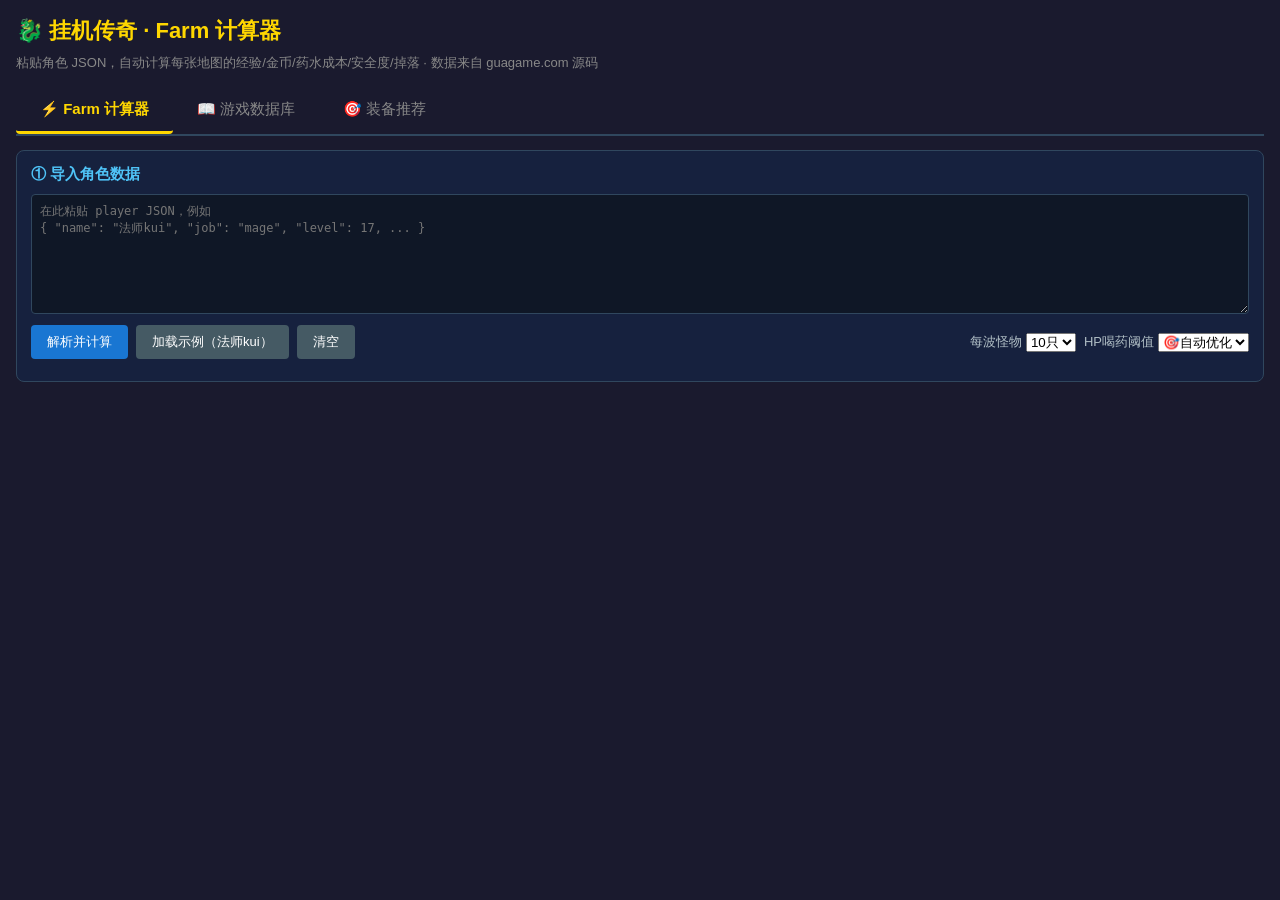
==== commit b2cd3e72: "新增: 喝药阈值自动寻优(逐图扫描HP阈值, 主列用经验最优阈值, boss图另给多杀boss方案), 新增喝药推荐列与寻优对比表" ====
--- a/farm-calculator.html
+++ b/farm-calculator.html
@@ -349,9 +349,12 @@
         <option value="10" selected>10只</option>
       </select>
     </label>
-    <label style="display:flex;align-items:center;gap:4px;font-size:13px;color:#b0bec5" title="游戏内「自动喝药」的HP阈值设置。必须与游戏内一致，否则模拟死亡/时严重失真（原版默认70%）">HP喝药阈值
+    <label style="display:flex;align-items:center;gap:4px;font-size:13px;color:#b0bec5" title="游戏内「自动喝药」的HP阈值设置（游戏里可自由输入1-99%）。选「自动优化」则每张图自动扫描各阈值并推荐最优（主列为最优阈值下的模拟值）；手动值需与游戏内一致，否则模拟死亡/时失真">HP喝药阈值
       <select id="sim-hp-threshold" onchange="loadAndCalc()">
-        <option value="0.7" selected>70%(默认)</option>
+        <option value="auto" selected>🎯自动优化</option>
+        <option value="0.9">90%</option>
+        <option value="0.8">80%</option>
+        <option value="0.7">70%(默认)</option>
         <option value="0.5">50%</option>
         <option value="0.4">40%</option>
         <option value="0.3">30%</option>
@@ -377,6 +380,7 @@
   </div>
   <p class="hint">
     💡 主列（击杀/经验/金币/净金）均为<b>蒙特卡洛模拟值</b>（受死亡拖累的真实收益），悬停可看解析式对比；计算分批进行，排名随进度实时刷新。<br>
+    💡 <b>喝药🎯列</b>=该图最优HP喝药阈值（自动寻优，AI自选药水），带 🐲 的为"多杀BOSS"备选阈值，展开行有各阈值完整对比。<br>
     💡 <b>净金币</b> = 金币掉落 + 掉落药半价卖出 − 蓝药费 − 红药费（药钱按消耗全价单独计算，掉落药不抵扣药费；模拟值另含死亡掉金损失）。<br>
     💡 带 <span style="color:#ff9800">*</span> 的数字表示该图<b>扛不到杀死怪就死</b>，经验/掉落实际拿不到，净金币为纯药水亏损。<br>
     💡 <b>击杀/分</b> 按游戏官方公式：60 ÷ (加权HP ÷ 每回合输出)，上限60（每秒1回合）。<br>
@@ -4326,10 +4330,11 @@
   const scBase = stats.maxSc > 0 ? stats.maxSc : stats.maxAtk;
 
   // === delay>0 触发型技能：平均每回合贡献（法/道魔法段含「召唤/治疗也放大魔法段」quirk）===
+  // 冷却周期 = delay+1（触发→重置 delay→逐回合递减到 0 才能再触发，原版 processSkillCooldowns）
   let avgTriggered = 0, stealthDelay = 0;
   for (const sk of equipped) {
     const sd = SKILLS[sk]; if (!sd || !sd.delay) continue;
-    avgTriggered += sd.damageBonus / sd.delay; // 平均每回合
+    avgTriggered += sd.damageBonus / (sd.delay + 1); // 平均每回合
     if (sk === "隐身术" || sk === "集体隐身术") stealthDelay = sd.delay;
   }
 
@@ -4384,11 +4389,12 @@
   }
   // 召唤群攻（每只怪每回合承受所有宝宝各1份，不扣防）
   const summonPerMon = summonBonusSum > 0 ? Math.max(1, Math.floor(scBase * summonBonusSum * 2.0)) : 0;
-  // 毒DOT（不扣防）：施毒术只主目标；瘟疫/毒云每只
-  let poisonSingle = 0, poisonAoEPerMon = 0;
-  if (equipped.includes("施毒术")) poisonSingle = Math.max(1, Math.floor(scBase * 0.20 * 0.6));     // SC×0.12
-  if (equipped.includes("瘟疫")) poisonAoEPerMon += Math.max(1, Math.floor(scBase * 0.55 * 0.6));   // SC×0.33
-  if (equipped.includes("毒云")) poisonAoEPerMon += Math.max(1, Math.floor(scBase * 0.40 * 0.6));   // SC×0.24
+  // 毒DOT（不扣防）：施毒术/瘟疫/毒云在原版都只给主目标上毒（playerPoisonApply(mon)，
+  // 3回合刷新），"瘟疫/毒云伤害全场"由 AOE 溅射通道承担（已计入 aoeSplashPerMon），不重复算
+  let poisonSingle = 0;
+  if (equipped.includes("施毒术")) poisonSingle += Math.max(1, Math.floor(scBase * 0.20 * 0.6)); // SC×0.12
+  if (equipped.includes("瘟疫")) poisonSingle += Math.max(1, Math.floor(scBase * 0.55 * 0.6));   // SC×0.33
+  if (equipped.includes("毒云")) poisonSingle += Math.max(1, Math.floor(scBase * 0.40 * 0.6));   // SC×0.24
 
   // --- 特殊装备（主目标）---
   let specialSingle = 0;
@@ -4398,11 +4404,11 @@
 
   // --- 承伤分摊：召唤宝宝 / 隐身术 ---
   const hasMinion = summonBonusSum > 0 || rings.includes("记忆") || equipped.includes("诱惑之光");
-  // 隐身覆盖率：触发后6回合隐身，delay周期触发 → min(1, 6/delay)；隐身需有宝宝承接仇恨
-  const stealthUptime = (stealthDelay > 0 && hasMinion) ? Math.min(1, 6 / stealthDelay) : 0;
+  // 隐身覆盖率：触发后6回合隐身，冷却周期 delay+1 → min(1, 6/(delay+1))；隐身需有宝宝承接仇恨
+  const stealthUptime = (stealthDelay > 0 && hasMinion) ? Math.min(1, 6 / (stealthDelay + 1)) : 0;
 
   return { job, physSingleBase, warriorMult, normalPassive, magicSingleBase, magicBonus,
-           aoeBonus, aoeSplashPerMon, summonPerMon, poisonAoEPerMon, poisonSingle, specialSingle,
+           aoeBonus, aoeSplashPerMon, summonPerMon, poisonSingle, specialSingle,
            hasMinion, stealthUptime };
 }
 
@@ -4422,7 +4428,7 @@
     const phys = Math.max(1, physFinal - (mon.minDef || 0) * 0.6);
     splash = Math.max(1, Math.floor(phys * parts.aoeBonus * 0.5));
   }
-  return Math.floor(splash + parts.summonPerMon + parts.poisonAoEPerMon);
+  return Math.floor(splash + parts.summonPerMon);
 }
 
 // 兼容展示：主目标打0防怪时每回合承受的总量（单点流 + AOE流份），用于玩家卡片
@@ -4468,11 +4474,11 @@
           && sk !== "施毒术" && sk !== "瘟疫" && sk !== "毒云") singleAtkSkills++;
     }
   }
-  // 触发型技能（delay>0）触发时耗 delay×2 MP，按平均每回合 delay分之一 次触发
+  // 触发型技能（delay>0）触发时耗 delay×2 MP，冷却周期 delay+1 回合 → 平均每回合 delay×2/(delay+1)
   let triggeredMpPerTurn = 0;
   for (const sk of player.equippedSkills || []) {
     const sd = SKILLS[sk];
-    if (sd && sd.delay > 0 && sd.type !== "heal") triggeredMpPerTurn += (sd.delay * 2) / sd.delay;
+    if (sd && sd.delay > 0 && sd.type !== "heal") triggeredMpPerTurn += (sd.delay * 2) / (sd.delay + 1);
   }
   return { perTurn: singleAtkSkills * 2 + triggeredMpPerTurn, singleAtkSkills };
 }
@@ -4656,6 +4662,8 @@
  * 隐身术复刻原版仇恨转移：真实6回合状态，仅在有存活宝宝时生效；
  * 宝宝有HP会被击杀（死后同回合后续怪转打玩家，下回合重召）；
  * 麻痹回合 / BOSS召唤物 / 中毒DOT 无视隐身直接伤害玩家。
+ * 波次全灭按原版重置隐身与宝宝并同回合刷新下一波（新波首轮回击无隐身保护）。
+ * 毒DOT（施毒/瘟疫/毒云）只作用主目标；"全场"伤害由AOE溅射通道承担。
  * 输出真实的 死亡/小时 与受死亡拖累后的实际收益。
  * =================================================================== */
 const SIM_DEFAULT_TURNS = 3000; // 模拟回合数（1回合=1秒，3000回合≈50分钟游戏时间）
@@ -4685,6 +4693,7 @@
   const HP_TH = opts.hpThreshold || SIM_HP_THRESHOLD;
   const MP_TH = opts.mpThreshold || SIM_MP_THRESHOLD;
   const rng = opts.rng || Math.random;
+  const dbg = opts.debug; // 可选调试仪表：传入对象可收集 波次/boss波/麻痹回合/麻痹致死/隐身空窗/承伤 统计
   const rollDmg = (minAtk, maxAtk, minDef, maxDef) => {
     const atk = minAtk + rng() * (maxAtk - minAtk);
     const def = (minDef || 0) + rng() * ((maxDef || 0) - (minDef || 0));
@@ -4728,8 +4737,8 @@
   let playerPoison = 0, playerPoisonDmg = 0, playerStunned = false;
   let stealthTurns = 0;         // 隐身剩余回合（触发后6回合，仇恨强制转移至宝宝）
   let minions = [];             // 召唤宝宝（有HP、会被击杀、下回合重召）
-  let simGold = 1000000;        // 模拟金币池（死亡按1%扣）
-  let kills = 0, expGain = 0, deaths = 0, dropGold = 0, potGold = 0;
+  let simGold = player.gold || 1000000; // 金币池：死亡按当前携带金1%扣（无 gold 字段则用100万）
+  let kills = 0, bossKills = 0, expGain = 0, deaths = 0, dropGold = 0, potGold = 0;
 
   // 召唤宝宝模板（原版：atk=SC×bonus×2，hp=max(200, SC×bonus×30)，死后下回合满血重召）
   const minionTemplates = (player.equippedSkills || []).filter(sk => {
@@ -4741,10 +4750,12 @@
   const spawnWave = () => {
     const total = map.monsters.reduce((s, m) => s + m.count, 0);
     monsters = [];
+    if (dbg) dbg.waves = (dbg.waves || 0) + 1;
     for (let i = 0; i < N; i++) {
       let roll = rng() * total, chosen = map.monsters[0].name;
       for (const m of map.monsters) { roll -= m.count; if (roll <= 0) { chosen = m.name; break; } }
       const t = MONSTERS[chosen]; if (!t) continue;
+      if (dbg && t.type === "boss") dbg.bossWaves++;
       monsters.push({ name: chosen, cur: t.hp, maxHp: t.hp, minAtk: t.minAtk, maxAtk: t.maxAtk,
         minDef: t.minDef, maxDef: t.minDef, minMagDef: t.minMagDef, maxMagDef: t.minMagDef,
         exp: t.exp, skills: t.skills || [], stunned: false });
@@ -4754,6 +4765,7 @@
 
   const onKill = (m) => {
     kills++; expGain += m.exp; dropGold += killGold[m.name] || 0; simGold += killGold[m.name] || 0;
+    if (MONSTERS[m.name] && MONSTERS[m.name].type === "boss") bossKills++;
   };
   const hit = (m, dmg) => { m.cur -= dmg; if (m.cur <= 0 && !m.dead) { m.dead = true; onKill(m); } };
 
@@ -4794,6 +4806,7 @@
   // 完全无视隐身与宝宝仇恨转移。
   const monstersAttack = (stunTurn) => {
     let aliveMinions = minions.filter(m => m.hp > 0);
+    if (dbg && !stunTurn && stealthTurns === 0) dbg.gapTurns++;
     for (const m of monsters) {
       if (m.dead) continue;
       if (m.stunned) { m.stunned = false; continue; }
@@ -4804,6 +4817,7 @@
           : (aliveMinions.length > 0 || hasVirtualMinion) && rng() < 0.4;       // 非隐身：40%打宝宝
         hitsPlayer = !divert;
       }
+      if (dbg && hitsPlayer) { dbg.playerHits++; if (aliveMinions.length === 0 && stealthTurns > 0) dbg.exposedHits++; }
       if (!hitsPlayer) {
         // 打宝宝：享受玩家防御但不吃buff减伤（原版 monsterAttackMinion）；
         // 宝宝死后同回合内后续怪立即转打玩家（原版逐怪收集存活宝宝）
@@ -4850,8 +4864,9 @@
     // 2. 麻痹回合：跳过行动，全怪直接围殴玩家（无视隐身/宝宝；原版此回合不减隐身、不重召宝宝）
     if (playerStunned) {
       playerStunned = false;
+      if (dbg) dbg.stunTurns++;
       monstersAttack(true);
-      if (hp <= 0) { onDeath(); continue; }
+      if (hp <= 0) { if (dbg) dbg.deathInStun++; onDeath(); continue; }
       autoHeal();
       continue;
     }
@@ -4907,7 +4922,6 @@
     // 5. 施毒/特效/召唤宝宝（期望值通道，原版为3回合刷新DOT，稳态等效）
     const main = monsters.find(m => !m.dead);
     if (main) hit(main, parts.poisonSingle + parts.specialSingle);
-    if (parts.poisonAoEPerMon > 0) for (const m of monsters) if (!m.dead) hit(m, parts.poisonAoEPerMon);
     if (parts.summonPerMon > 0) for (const m of monsters) if (!m.dead) hit(m, parts.summonPerMon);
 
     // 6. 怪物反击
@@ -4920,14 +4934,33 @@
     // 7. 回合末喝药（一回合一瓶HP+一瓶MP）
     autoHeal();
 
-    // 8. 波次全灭：清除毒/麻痹状态（下回合重刷）
-    if (monsters.every(m => m.dead)) { monsters = []; bossMinions = []; playerPoison = 0; playerStunned = false; }
+    // 8. 波次全灭：原版 onMonsterDeath 清除全部战斗状态（含隐身/宝宝/毒/麻痹），
+    //    同 tick 刷新下一波：宝宝满血重召并攻击新波，新波立即反击——此时隐身已被
+    //    清零（技能冷却独立存在，需等冷却转好才能重新触发），新波前几回合怪物
+    //    40/60 分流、技能直接打玩家。这是"波次切换/BOSS先手麻痹"死亡窗口的来源。
+    if (monsters.every(m => m.dead)) {
+      monsters = []; bossMinions = [];
+      playerPoison = 0; playerStunned = false;
+      stealthTurns = 0; minions = [];
+      autoHeal(); // 原版波次清除时结算一次喝药（origin-game.js 1070行）
+      spawnWave();
+      monsters = monsters.filter(m => !m.dead);
+      if (monsters.length) {
+        minions = minionTemplates.map(t => ({ ...t, hp: t.maxHp })); // 同回合满血重召
+        if (parts.summonPerMon > 0) for (const m of monsters) if (!m.dead) hit(m, parts.summonPerMon);
+        monstersAttack();
+        if (hp <= 0) { onDeath(); continue; }
+        autoHeal();
+      }
+    }
   }
 
   const minutes = TURNS / 60;
   return {
     turns: TURNS,
+    hpThreshold: HP_TH,
     killsPerMin: Math.round(kills / minutes * 10) / 10,
+    bossKillsPerHour: Math.round(bossKills / (TURNS / 3600) * 10) / 10,
     expPerMin: Math.round(expGain / minutes),
     dropGoldPerMin: Math.round(dropGold / minutes),
     potGoldPerMin: Math.round(potGold / minutes),
@@ -5012,8 +5045,7 @@
     const t0 = Date.now();
     while (idx < MAPS.length) {
       const m = MAPS[idx++];
-      const r = calcMap(m, player, stats, dps, mpPerTurn, parts);
-      r.sim = simulateMap(m, player, stats, parts, simOpts);
+      const r = calcMapWithSims(m, player, stats, dps, mpPerTurn, parts, simOpts);
       currentResults.push(r);
       if (Date.now() - t0 > 40) break;
     }
@@ -5052,13 +5084,61 @@
   document.getElementById("player-card").innerHTML = html;
 }
 
-// 模拟选项：从页面控件读取（喝药阈值需与游戏内设置一致，否则死亡/时严重失真）
+// 模拟选项：从页面控件读取（选"自动优化"时逐图扫描阈值网格；手动值需与游戏内一致）
 function getSimOptions() {
   const hpSel = document.getElementById("sim-hp-threshold");
+  const v = hpSel ? hpSel.value : "0.7";
   return {
-    hpThreshold: hpSel ? parseFloat(hpSel.value) : 0.7,
+    autoThreshold: v === "auto",
+    hpThreshold: v === "auto" ? null : parseFloat(v),
     mpThreshold: 0.3,
   };
+}
+
+// 喝药阈值寻优：经验/分最优阈值（并列取净金高、再取阈值高=更安全）
+const THRESHOLD_GRID = [0.9, 0.8, 0.7, 0.6, 0.5, 0.4, 0.3, 0.2];
+const SWEEP_TURNS = 1800; // 寻优扫描回合数（选中最优后再按全长度复算）
+const SAFE_DEATHS_PER_HOUR = 30; // 「可挂机」死亡上限：经验方案只在死亡≤30/时的档位里选，
+// 否则会推荐"送死流"低阈值（死亡重置波次跳过低经验密度的大血量BOSS，经验反而虚高）
+
+function pickBestSim(sims, metric, maxDeaths) {
+  let pool = typeof maxDeaths === "number" ? sims.filter(s => s.deathsPerHour <= maxDeaths) : sims;
+  if (pool.length === 0) pool = sims;
+  let best = null;
+  for (const s of pool) {
+    if (!best) { best = s; continue; }
+    if (s[metric] > best[metric]) best = s;
+    else if (s[metric] === best[metric] &&
+      (s.netGoldPerMin > best.netGoldPerMin ||
+        (s.netGoldPerMin === best.netGoldPerMin && s.hpThreshold > best.hpThreshold))) best = s;
+  }
+  return best;
+}
+
+// 单图计算：自动模式下扫描阈值网格，主值=经验最优阈值；boss图另算boss击杀最优阈值
+function calcMapWithSims(map, player, stats, dps, mpPerTurn, parts, simOpts) {
+  const r = calcMap(map, player, stats, dps, mpPerTurn, parts);
+  const hasBoss = map.monsters.some(mm => MONSTERS[mm.name] && MONSTERS[mm.name].type === "boss");
+  if (!simOpts.autoThreshold || r.locked) {
+    // 手动阈值 / 等级不足的图：不寻优，直接按当前设置模拟
+    r.sim = simulateMap(map, player, stats, parts, {
+      ...simOpts, hpThreshold: simOpts.hpThreshold || 0.7,
+    });
+    r.simSweep = null;
+    return r;
+  }
+  const sims = THRESHOLD_GRID.map(th => simulateMap(map, player, stats, parts, {
+    ...simOpts, turns: SWEEP_TURNS, hpThreshold: th,
+  }));
+  r.simSweep = sims;
+  const bestExp = pickBestSim(sims, "expPerMin", SAFE_DEATHS_PER_HOUR);
+  r.sim = simulateMap(map, player, stats, parts, { ...simOpts, hpThreshold: bestExp.hpThreshold });
+  if (hasBoss) {
+    const bestBoss = pickBestSim(sims, "bossKillsPerHour");
+    r.bossSim = bestBoss.hpThreshold === bestExp.hpThreshold ? r.sim
+      : simulateMap(map, player, stats, parts, { ...simOpts, hpThreshold: bestBoss.hpThreshold });
+  }
+  return r;
 }
 
 // 排序与主列数值以蒙特卡洛模拟结果为准（含死亡拖累的真实收益），无模拟时回退解析式
@@ -5073,6 +5153,7 @@
   { key: "netGold",  label: "净金币/分",   sort: r => simVal(r, "netGoldPerMin"),  align: "right", sim: true },
   { key: "safety",   label: "安全度",      sort: r => r.safety,              align: "center" },
   { key: "simDeath", label: "死亡/时🎲",   sort: r => r.sim ? r.sim.deathsPerHour : Infinity, align: "center" },
+  { key: "potion",   label: "喝药🎯",      sort: null,                       align: "center" },
   { key: "drops",    label: "掉落概要",    sort: null,                       align: "left" },
 ];
 
@@ -5153,6 +5234,19 @@
       })()
     : '<span style="color:#888">-</span>';
 
+  // 喝药阈值推荐：主值=经验最优；boss图若boss最优阈值不同，追加 🐲标记
+  const thPct = th => Math.round(th * 100) + "%";
+  const potionCell = r.sim
+    ? (() => {
+        const expTh = thPct(r.sim.hpThreshold || 0.7);
+        const auto = r.simSweep ? "自动寻优" : "手动设置";
+        let html = `<span style="font-weight:600" title="${auto}：HP&lt;${expTh} 喝药（AI自选药水），主列为该阈值下的模拟值">${expTh}</span>`;
+        if (r.bossSim && r.bossSim !== r.sim && r.bossSim.bossKillsPerHour > 0)
+          html += ` <span style="color:#ffb74d;font-size:11px" title="想多杀BOSS：改用 ${thPct(r.bossSim.hpThreshold)}（boss击杀 ${r.bossSim.bossKillsPerHour}/时 vs ${r.sim.bossKillsPerHour}/时），详见展开行">🐲${thPct(r.bossSim.hpThreshold)}</span>`;
+        return html;
+      })()
+    : '<span style="color:#888">-</span>';
+
   const row = `<tr class="${rowCls}" id="row-${idx}">
     <td class="map-name"><b>${r.map.name}</b>${c2tag}${statusTag}</td>
     <td class="num">${r.map.levelReq}</td>
@@ -5162,11 +5256,12 @@
     <td class="num ${r.lethal ? "" : (r.practical ? netCls : "neg")}">${netCell}</td>
     <td class="num ${safeCls}">${safeTxt}</td>
     <td class="num">${simCell}</td>
+    <td class="num">${potionCell}</td>
     <td class="drops-cell">${dropHtml}</td>
   </tr>`;
 
   const detailRow = expandedRow === idx
-    ? `<tr class="detail-row"><td colspan="9">${renderDetail(r)}</td></tr>` : "";
+    ? `<tr class="detail-row"><td colspan="10">${renderDetail(r)}</td></tr>` : "";
   return row + detailRow;
 }
 
@@ -5175,8 +5270,9 @@
     ? `<div style="margin-bottom:10px;color:#ef9a9a;">⚠️ 危险怪物: ${r.dangerMonsters.map(d => `${d.name}(L${d.lv},打${d.dmg}/击,扛${d.survive})×${d.count}`).join("， ")}</div>`
     : "";
   const simInfo = r.sim
-    ? `<div style="margin-bottom:10px;color:#ce93d8;">🎲 蒙特卡洛模拟（${r.sim.turns}回合≈${Math.round(r.sim.turns/60)}分钟游戏时间，主列数值即模拟结果）：死亡 <b>${r.sim.deathsPerHour}/时</b>（共${r.sim.deaths}次），实际击杀 ${r.sim.killsPerMin}/分、经验 ${r.sim.expPerMin.toLocaleString()}/分、毛金币 ${r.sim.dropGoldPerMin.toLocaleString()}金/分（含掉落药半价卖店、扣死亡损失）、药费 ${r.sim.potGoldPerMin.toLocaleString()}金/分、净金 ${r.sim.netGoldPerMin.toLocaleString()}金/分。解析式(无死亡)经验 ${r.expPerMin.toLocaleString()}/分${r.sim.expPerMin < r.expPerMin * 0.8 ? '，模拟受死亡拖累明显低于解析值' : ''}</div>`
+    ? `<div style="margin-bottom:10px;color:#ce93d8;">🎲 蒙特卡洛模拟（${r.sim.turns}回合≈${Math.round(r.sim.turns/60)}分钟游戏时间，主列数值即模拟结果，喝药 HP&lt;${Math.round((r.sim.hpThreshold||0.7)*100)}% AI自选）：死亡 <b>${r.sim.deathsPerHour}/时</b>（共${r.sim.deaths}次），实际击杀 ${r.sim.killsPerMin}/分、经验 ${r.sim.expPerMin.toLocaleString()}/分、毛金币 ${r.sim.dropGoldPerMin.toLocaleString()}金/分（含掉落药半价卖店、扣死亡损失）、药费 ${r.sim.potGoldPerMin.toLocaleString()}金/分、净金 ${r.sim.netGoldPerMin.toLocaleString()}金/分。解析式(无死亡)经验 ${r.expPerMin.toLocaleString()}/分${r.sim.expPerMin < r.expPerMin * 0.8 ? '，模拟受死亡拖累明显低于解析值' : ''}</div>`
     : "";
+  const potionInfo = renderPotionDetail(r);
   const lethalInfo = r.lethal
     ? `<div style="margin-bottom:10px;color:#ef5350;">💀 瞬间秒杀：单回合承伤约 ${Math.round(r.hpTakenPerMin/(60*0.95))} HP ≥ 满血，autoHeal 来不及喝药就阵亡，无法有效挂机，收益为 0</div>`
     : "";
@@ -5187,7 +5283,31 @@
     const typeTag = it.type ? `<span class="prob">[${it.type}${it.job ? "/" + it.job : ""}${it.level ? " L" + it.level : ""}]</span>` : "";
     return `<div class="drop-item"><span class="name">${d.name}</span> ${typeTag}<span class="prob"> 1/${d.chance}</span><br><span class="src">来源: ${d.sources.join("， ")}</span></div>`;
   }).join("")}</div>`;
-  return danger + simInfo + lethalInfo + goldInfo + mpInfo + hpInfo + drops;
+  return danger + simInfo + potionInfo + lethalInfo + goldInfo + mpInfo + hpInfo + drops;
+}
+
+// 喝药阈值方案详情：自动寻优给出对比表 + boss图给多杀boss的备选方案
+function renderPotionDetail(r) {
+  const thPct = th => Math.round(th * 100) + "%";
+  if (!r.simSweep) {
+    return `<div style="margin-bottom:10px;color:#a5d6ff;">💊 喝药阈值：手动 ${r.sim ? thPct(r.sim.hpThreshold || 0.7) : "70%"}（AI自选药水；切换为「自动优化」可逐图寻优）</div>`;
+  }
+  const expTh = r.sim.hpThreshold || 0.7;
+  const rows = r.simSweep.map(s => {
+    const isExp = s.hpThreshold === expTh;
+    const isBoss = r.bossSim && r.bossSim !== r.sim && s.hpThreshold === r.bossSim.hpThreshold;
+    const mark = isExp ? " 👈经验最优" : (isBoss ? " 🐲boss最优" : "");
+    const style = isExp ? "color:#4caf50;font-weight:600" : (isBoss ? "color:#ffb74d" : "");
+    return `<tr${style ? ` style="${style}"` : ""}><td>${thPct(s.hpThreshold)}</td><td>${s.deathsPerHour}</td><td>${s.killsPerMin}</td><td>${s.expPerMin.toLocaleString()}</td><td>${s.potGoldPerMin.toLocaleString()}</td><td>${s.netGoldPerMin.toLocaleString()}</td><td>${s.bossKillsPerHour}</td><td>${mark}</td></tr>`;
+  }).join("");
+  let html = `<div style="margin-bottom:6px;color:#a5d6ff;">💊 喝药阈值寻优（HP阈值扫描 × ${r.simSweep.length}档，AI自选药水，MP阈值固定30%游戏默认）→ 推荐 <b>${thPct(expTh)}</b>（在死亡≤${SAFE_DEATHS_PER_HOUR}/时的"可挂机"档位中取经验最优，避免推荐靠死亡重置波次刷经验的送死流）</div>
+  <table class="db-table" style="margin-bottom:10px;font-size:12px;"><thead><tr><th>阈值</th><th>死亡/时</th><th>击杀/分</th><th>经验/分</th><th>药费/分</th><th>净金/分</th><th>boss/时</th><th></th></tr></thead><tbody>${rows}</tbody></table>`;
+  if (r.bossSim && r.bossSim !== r.sim && r.bossSim.bossKillsPerHour > 0) {
+    const b = r.bossSim, e = r.sim;
+    const gain = e.bossKillsPerHour > 0 ? Math.round((b.bossKillsPerHour / e.bossKillsPerHour - 1) * 100) : null;
+    html += `<div style="margin-bottom:10px;color:#ffb74d;">🐲 想多杀BOSS：把游戏内 HP喝药阈值 改为 <b>${thPct(b.hpThreshold)}</b> —— boss击杀 ${b.bossKillsPerHour}/时（经验方案 ${thPct(e.hpThreshold)} 为 ${e.bossKillsPerHour}/时${gain !== null ? "，+" + gain + "%" : ""}），死亡 ${e.deathsPerHour}→${b.deathsPerHour}/时；代价：经验 ${e.expPerMin.toLocaleString()}→${b.expPerMin.toLocaleString()}/分、净金 ${e.netGoldPerMin.toLocaleString()}→${b.netGoldPerMin.toLocaleString()}金/分</div>`;
+  }
+  return html;
 }
 
 function setSort(key) {
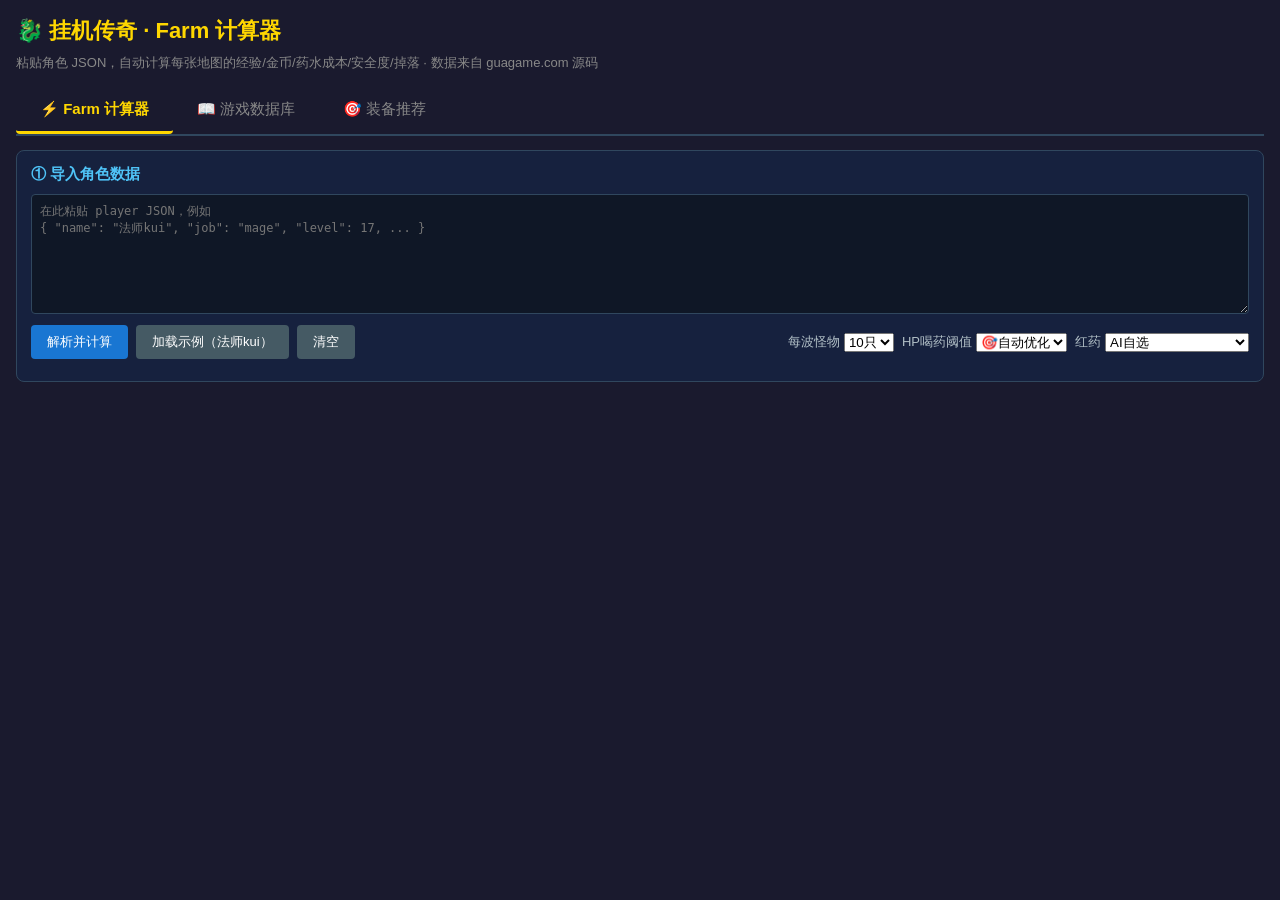
==== commit 0f579459: "新增: 喝药策略寻优扩展到药水档位(AI自选vs固定小/中/大/强效/特量+自然阈值零浪费), 蓝药二次寻优, 每图固定种子保证结果稳定" ====
--- a/farm-calculator.html
+++ b/farm-calculator.html
@@ -349,7 +349,7 @@
         <option value="10" selected>10只</option>
       </select>
     </label>
-    <label style="display:flex;align-items:center;gap:4px;font-size:13px;color:#b0bec5" title="游戏内「自动喝药」的HP阈值设置（游戏里可自由输入1-99%）。选「自动优化」则每张图自动扫描各阈值并推荐最优（主列为最优阈值下的模拟值）；手动值需与游戏内一致，否则模拟死亡/时失真">HP喝药阈值
+    <label style="display:flex;align-items:center;gap:4px;font-size:13px;color:#b0bec5" title="游戏内「自动喝药」的HP阈值设置（游戏里可自由输入1-99%）。选「自动优化」则每张图自动扫描 阈值×药水档位 并推荐最优（主列为最优策略下的模拟值）；手动值需与游戏内一致，否则模拟死亡/时失真">HP喝药阈值
       <select id="sim-hp-threshold" onchange="loadAndCalc()">
         <option value="auto" selected>🎯自动优化</option>
         <option value="0.9">90%</option>
@@ -361,6 +361,16 @@
         <option value="0.15">15%</option>
       </select>
     </label>
+    <label style="display:flex;align-items:center;gap:4px;font-size:13px;color:#b0bec5" title="红药档位（游戏内 hpPotion 设置）。AI自选=按缺口选最贴合的药（会有过量浪费，如缺89喝100）；固定档位配自然阈值可零浪费。自动优化模式下此选择被忽略">红药
+      <select id="sim-hp-potion" onchange="loadAndCalc()">
+        <option value="auto" selected>AI自选</option>
+        <option value="金创药(小量)">小量(30HP/50金)</option>
+        <option value="金创药(中量)">中量(60HP/100金)</option>
+        <option value="金创药(大量)">大量(100HP/200金)</option>
+        <option value="强效金创药">强效(200HP/500金)</option>
+        <option value="金创药(特量)">特量(400HP/1000金)</option>
+      </select>
+    </label>
   </div>
   <div id="error-msg" class="error"></div>
 </div>
@@ -380,7 +390,7 @@
   </div>
   <p class="hint">
     💡 主列（击杀/经验/金币/净金）均为<b>蒙特卡洛模拟值</b>（受死亡拖累的真实收益），悬停可看解析式对比；计算分批进行，排名随进度实时刷新。<br>
-    💡 <b>喝药🎯列</b>=该图最优HP喝药阈值（自动寻优，AI自选药水），带 🐲 的为"多杀BOSS"备选阈值，展开行有各阈值完整对比。<br>
+    💡 <b>喝药🎯列</b>=该图最优喝药策略（阈值·红药档位，自动寻优；固定药配"自然阈值"可做到零过量浪费），带 🐲 的为"多杀BOSS"备选，展开行有完整对比表与蓝药建议。<br>
     💡 <b>净金币</b> = 金币掉落 + 掉落药半价卖出 − 蓝药费 − 红药费（药钱按消耗全价单独计算，掉落药不抵扣药费；模拟值另含死亡掉金损失）。<br>
     💡 带 <span style="color:#ff9800">*</span> 的数字表示该图<b>扛不到杀死怪就死</b>，经验/掉落实际拿不到，净金币为纯药水亏损。<br>
     💡 <b>击杀/分</b> 按游戏官方公式：60 ÷ (加权HP ÷ 每回合输出)，上限60（每秒1回合）。<br>
@@ -4670,8 +4680,8 @@
 const SIM_HP_THRESHOLD = 0.7;   // 原版默认：HP<70% 自动喝红药
 const SIM_MP_THRESHOLD = 0.3;   // 原版默认：MP<30% 自动喝蓝药
 
-// 药水候选缓存：AI 选药每回合最多触发2次×数千回合×上百图，
-// 不能每次都全量扫描+过滤 ITEMS（这是模拟卡顿的主要来源）
+// 药水候选缓存：AI选药每回合都可能调用，不能每次都全量扫描+过滤+排序 ITEMS（模拟卡顿主因）。
+// 预按恢复量升序，AI选"最贴合缺口"用线性最近邻+ affordability 双侧游走，零分配。
 let _potionCands = null;
 function getPotionCands() {
   if (!_potionCands) {
@@ -4681,9 +4691,29 @@
       if (info.healHp) hp.push(info);        // 含太阳水类（HP优先归红药）
       else if (info.healMp) mp.push(info);
     }
+    hp.sort((a, b) => a.healHp - b.healHp);
+    mp.sort((a, b) => a.healMp - b.healMp);
     _potionCands = { hp, mp };
   }
   return _potionCands;
+}
+
+// AI选药（复刻 _resolveAutoPotion auto 的排序语义：|恢复量-缺口| 升序，并列取原顺序=低档药在前，
+// 取第一个买得起的）。list 已按恢复量升序，最近邻向两侧游走等价于该排序。
+function aiPickPotion(list, key, missing, gold) {
+  let nearest = 0;
+  for (let i = 1; i < list.length; i++) {
+    if (Math.abs(list[i][key] - missing) < Math.abs(list[nearest][key] - missing)) nearest = i;
+  }
+  let l = nearest, r = nearest + 1;
+  while (l >= 0 || r < list.length) {
+    let pick;
+    if (l < 0) pick = r++;
+    else if (r >= list.length) pick = l--;
+    else pick = Math.abs(list[l][key] - missing) <= Math.abs(list[r][key] - missing) ? l-- : r++;
+    if (gold >= (list[pick].price || 0)) return list[pick];
+  }
+  return null;
 }
 
 function simulateMap(map, player, stats, parts, opts) {
@@ -4769,19 +4799,20 @@
   };
   const hit = (m, dmg) => { m.cur -= dmg; if (m.cur <= 0 && !m.dead) { m.dead = true; onKill(m); } };
 
-  // AI 选药（复刻 _resolveAutoPotion auto 模式：恢复量最贴合缺口；金币不足自动降级）
+  // 喝药（复刻 _resolveAutoPotion）：AI自选=恢复量最贴合缺口（付全价、按缺口封顶回复，
+  // 缺口89喝100的药就是浪费11血的钱，与游戏一致）；固定档位=只买指定药水（配自然阈值可零浪费）
+  const hpPolicy = opts.hpPotion || "auto";
+  const mpPolicy = opts.mpPotion || "auto";
   const drinkPotion = (kind, cur, max) => {
     const missing = max - cur;
     const key = kind === "hp" ? "healHp" : "healMp";
-    const cands = (kind === "hp" ? getPotionCands().hp : getPotionCands().mp).slice();
-    cands.sort((a, b) => Math.abs(a[key] - missing) - Math.abs(b[key] - missing));
-    for (const info of cands) {
-      if (simGold >= (info.price || 0)) {
-        simGold -= info.price || 0; potGold += info.price || 0;
-        return Math.min(info[key], missing);
-      }
-    }
-    return 0;
+    const policy = kind === "hp" ? hpPolicy : mpPolicy;
+    const info = policy !== "auto" && ITEMS[policy]
+      ? ITEMS[policy]
+      : aiPickPotion(kind === "hp" ? getPotionCands().hp : getPotionCands().mp, key, missing, simGold);
+    if (!info || simGold < (info.price || 0)) return 0;
+    simGold -= info.price || 0; potGold += info.price || 0;
+    return Math.min(info[key], missing);
   };
 
   const autoHeal = () => {
@@ -4959,6 +4990,8 @@
   return {
     turns: TURNS,
     hpThreshold: HP_TH,
+    mpThreshold: MP_TH,
+    hpPotion: hpPolicy, mpPotion: mpPolicy,
     killsPerMin: Math.round(kills / minutes * 10) / 10,
     bossKillsPerHour: Math.round(bossKills / (TURNS / 3600) * 10) / 10,
     expPerMin: Math.round(expGain / minutes),
@@ -5084,26 +5117,89 @@
   document.getElementById("player-card").innerHTML = html;
 }
 
-// 模拟选项：从页面控件读取（选"自动优化"时逐图扫描阈值网格；手动值需与游戏内一致）
+// 模拟选项：从页面控件读取（选"自动优化"时逐图扫描阈值×药水策略；手动值需与游戏内一致）
 function getSimOptions() {
   const hpSel = document.getElementById("sim-hp-threshold");
   const v = hpSel ? hpSel.value : "0.7";
+  const potSel = document.getElementById("sim-hp-potion");
   return {
     autoThreshold: v === "auto",
     hpThreshold: v === "auto" ? null : parseFloat(v),
+    hpPotion: potSel ? potSel.value : "auto",
     mpThreshold: 0.3,
   };
 }
 
-// 喝药阈值寻优：经验/分最优阈值（并列取净金高、再取阈值高=更安全）
-const THRESHOLD_GRID = [0.9, 0.8, 0.7, 0.6, 0.5, 0.4, 0.3, 0.2];
-const SWEEP_TURNS = 1800; // 寻优扫描回合数（选中最优后再按全长度复算）
-const SAFE_DEATHS_PER_HOUR = 30; // 「可挂机」死亡上限：经验方案只在死亡≤30/时的档位里选，
-// 否则会推荐"送死流"低阈值（死亡重置波次跳过低经验密度的大血量BOSS，经验反而虚高）
+// 药水简称（展示用）
+const POTION_SHORT = {
+  auto: "AI",
+  "金创药(小量)": "小量", "金创药(中量)": "中量", "金创药(大量)": "大量",
+  "强效金创药": "强效", "金创药(特量)": "特量",
+  "魔法药(小量)": "小蓝", "魔法药(中量)": "中蓝", "魔法药(大量)": "大蓝",
+  "强效魔法药": "强蓝", "魔法药(特量)": "特蓝",
+};
+
+// 喝药策略寻优：
+// - AI自选 × 阈值网格8档（AI按缺口选最贴合的药，付全价按缺口封顶，存在过量浪费）
+// - 固定药水 × 自然阈值（缺口=药水量时喝，零浪费）+ 安全边际档（更早喝防猝死）
+// 自然阈值 T = 1 − 药水量/满血，即 HP<T 时缺口刚超过药水量
+const THRESHOLD_GRID = [0.9, 0.8, 0.7, 0.55, 0.4, 0.25];
+const HP_POTION_NAMES = ["金创药(小量)", "金创药(中量)", "金创药(大量)", "强效金创药", "金创药(特量)"];
+const MP_POTION_NAMES = ["魔法药(小量)", "魔法药(中量)", "魔法药(大量)"];
+const SWEEP_TURNS = 1200; // 寻优扫描回合数（选中最优后再按全长度复算）
+const SAFE_DEATHS_PER_HOUR = 30; // 「可挂机」死亡上限：经验/boss方案都在死亡≤30/时的档位里选，
+// 否则会推荐"送死流"低阈值（死亡重置波次跳过低经验密度的大血量BOSS或反复重rollboss，指标虚高）
+
+const clampTh = t => Math.max(0.05, Math.min(0.95, Math.round(t * 100) / 100));
+
+// 确定性随机（每图固定种子）：同一图每次计算结果一致；且同图各策略组合共用同一条
+// 随机流（同波次构成/同伤害序列，只差喝药策略），显著降低策略间对比方差
+function mulberry32(a) {
+  return function () {
+    a |= 0; a = (a + 0x6D2B79F5) | 0;
+    let t = Math.imul(a ^ (a >>> 15), 1 | a);
+    t = (t + Math.imul(t ^ (t >>> 7), 61 | t)) ^ t;
+    return ((t ^ (t >>> 14)) >>> 0) / 4294967296;
+  };
+}
+function mapSeed(map) {
+  let h = 0;
+  const s = String(map.id || map.name);
+  for (let i = 0; i < s.length; i++) h = (Math.imul(h, 31) + s.charCodeAt(i)) | 0;
+  return (h ^ 0x9E3779B9) >>> 0;
+}
+
+function buildHpCombos(stats) {
+  const combos = THRESHOLD_GRID.map(th => ({ th, potion: "auto" }));
+  for (const name of HP_POTION_NAMES) {
+    const heal = ITEMS[name].healHp;
+    if (heal > stats.maxHp * 0.9) continue; // 药水量接近/超过满血：钳到5%阈值=送死，不纳入
+    combos.push({ th: clampTh(1 - heal / stats.maxHp), potion: name }); // 零浪费档
+  }
+  return combos;
+}
+
+function buildMpCombos(stats) {
+  const combos = [{ th: 0.3, potion: "auto" }]; // 游戏默认
+  for (const name of MP_POTION_NAMES) {
+    const heal = ITEMS[name].healMp;
+    if (heal > stats.maxMp * 0.9) continue;
+    combos.push({ th: clampTh(1 - heal / stats.maxMp), potion: name });
+  }
+  return combos;
+}
 
 function pickBestSim(sims, metric, maxDeaths) {
-  let pool = typeof maxDeaths === "number" ? sims.filter(s => s.deathsPerHour <= maxDeaths) : sims;
-  if (pool.length === 0) pool = sims;
+  let pool = sims;
+  if (typeof maxDeaths === "number") {
+    pool = sims.filter(s => s.deathsPerHour <= maxDeaths);
+    if (pool.length === 0) {
+      // 全部超过死亡上限：放宽到最低死亡档的1.5倍以内再取最优（避免推荐极端送死流）
+      const minD = Math.min(...sims.map(s => s.deathsPerHour));
+      pool = sims.filter(s => s.deathsPerHour <= minD * 1.5 + 1e-9);
+      if (pool.length === 0) pool = sims;
+    }
+  }
   let best = null;
   for (const s of pool) {
     if (!best) { best = s; continue; }
@@ -5115,28 +5211,54 @@
   return best;
 }
 
-// 单图计算：自动模式下扫描阈值网格，主值=经验最优阈值；boss图另算boss击杀最优阈值
+// 单图计算：自动模式下扫描 红药策略(阈值×药水) → 蓝药策略 → 满长度复算；boss图另算boss最优策略
 function calcMapWithSims(map, player, stats, dps, mpPerTurn, parts, simOpts) {
   const r = calcMap(map, player, stats, dps, mpPerTurn, parts);
   const hasBoss = map.monsters.some(mm => MONSTERS[mm.name] && MONSTERS[mm.name].type === "boss");
+  const seeded = extra => ({ rng: mulberry32(mapSeed(map)), ...simOpts, ...extra });
   if (!simOpts.autoThreshold || r.locked) {
-    // 手动阈值 / 等级不足的图：不寻优，直接按当前设置模拟
-    r.sim = simulateMap(map, player, stats, parts, {
-      ...simOpts, hpThreshold: simOpts.hpThreshold || 0.7,
-    });
+    // 手动策略 / 等级不足的图：不寻优，直接按当前设置模拟
+    r.sim = simulateMap(map, player, stats, parts, seeded({
+      hpThreshold: simOpts.hpThreshold || 0.7,
+    }));
     r.simSweep = null;
     return r;
   }
-  const sims = THRESHOLD_GRID.map(th => simulateMap(map, player, stats, parts, {
-    ...simOpts, turns: SWEEP_TURNS, hpThreshold: th,
+  // 1) 红药策略扫描（蓝药先按游戏默认 AI@30%）
+  const hpSims = buildHpCombos(stats).map(c => simulateMap(map, player, stats, parts, seeded({
+    turns: SWEEP_TURNS, hpThreshold: c.th, hpPotion: c.potion,
+  })));
+  const bestHp = pickBestSim(hpSims, "expPerMin", SAFE_DEATHS_PER_HOUR);
+  // 2) 蓝药策略：固定最优红药下扫描（按净金选，需明显更优才替换默认AI@30%，防噪声翻转）；
+  //    无蓝耗职业（无触发技能且解析蓝耗为0）跳过
+  const mpCombos = buildMpCombos(stats);
+  const mpSims = mpPerTurn <= 0 && !(player.equippedSkills || []).some(sk => SKILLS[sk] && SKILLS[sk].delay > 0)
+    ? [{ ...bestHp }] // 占位：沿用红药最优那次扫描结果对应的默认蓝药
+    : mpCombos.map(c => simulateMap(map, player, stats, parts, seeded({
+        turns: SWEEP_TURNS,
+        hpThreshold: bestHp.hpThreshold, hpPotion: bestHp.hpPotion,
+        mpThreshold: c.th, mpPotion: c.potion,
+      })));
+  let bestMp = mpSims[0];
+  for (const s of mpSims.slice(1)) if (s.netGoldPerMin > bestMp.netGoldPerMin * 1.02) bestMp = s;
+  // 3) 满长度复算主方案
+  r.sim = simulateMap(map, player, stats, parts, seeded({
+    hpThreshold: bestHp.hpThreshold, hpPotion: bestHp.hpPotion,
+    mpThreshold: bestMp.mpThreshold, mpPotion: bestMp.mpPotion,
   }));
-  r.simSweep = sims;
-  const bestExp = pickBestSim(sims, "expPerMin", SAFE_DEATHS_PER_HOUR);
-  r.sim = simulateMap(map, player, stats, parts, { ...simOpts, hpThreshold: bestExp.hpThreshold });
+  r.simSweep = hpSims; r.simSweepMp = mpSims;
   if (hasBoss) {
-    const bestBoss = pickBestSim(sims, "bossKillsPerHour");
-    r.bossSim = bestBoss.hpThreshold === bestExp.hpThreshold ? r.sim
-      : simulateMap(map, player, stats, parts, { ...simOpts, hpThreshold: bestBoss.hpThreshold });
+    const bestBoss = pickBestSim(hpSims, "bossKillsPerHour", SAFE_DEATHS_PER_HOUR);
+    const same = bestBoss.hpThreshold === bestHp.hpThreshold && bestBoss.hpPotion === bestHp.hpPotion;
+    if (!same) {
+      const bossSim = simulateMap(map, player, stats, parts, seeded({
+        hpThreshold: bestBoss.hpThreshold, hpPotion: bestBoss.hpPotion,
+        mpThreshold: bestMp.mpThreshold, mpPotion: bestMp.mpPotion,
+      }));
+      // 终值校验：boss方案必须在满长度复算中严格优于经验方案才展示（防扫描噪声翻转）
+      if (bossSim.bossKillsPerHour > r.sim.bossKillsPerHour) r.bossSim = bossSim;
+    }
+    if (!r.bossSim) r.bossSim = r.sim;
   }
   return r;
 }
@@ -5234,15 +5356,16 @@
       })()
     : '<span style="color:#888">-</span>';
 
-  // 喝药阈值推荐：主值=经验最优；boss图若boss最优阈值不同，追加 🐲标记
+  // 喝药策略推荐：主值=经验最优（阈值+药水档位）；boss图若boss最优策略不同，追加 🐲标记
   const thPct = th => Math.round(th * 100) + "%";
   const potionCell = r.sim
     ? (() => {
         const expTh = thPct(r.sim.hpThreshold || 0.7);
+        const expPot = POTION_SHORT[r.sim.hpPotion] || "AI";
         const auto = r.simSweep ? "自动寻优" : "手动设置";
-        let html = `<span style="font-weight:600" title="${auto}：HP&lt;${expTh} 喝药（AI自选药水），主列为该阈值下的模拟值">${expTh}</span>`;
+        let html = `<span style="font-weight:600" title="${auto}：HP&lt;${expTh} 喝${expPot === "AI" ? "药（AI自选）" : "红药(" + expPot + ")"}，主列为该策略下的模拟值">${expTh}·${expPot}</span>`;
         if (r.bossSim && r.bossSim !== r.sim && r.bossSim.bossKillsPerHour > 0)
-          html += ` <span style="color:#ffb74d;font-size:11px" title="想多杀BOSS：改用 ${thPct(r.bossSim.hpThreshold)}（boss击杀 ${r.bossSim.bossKillsPerHour}/时 vs ${r.sim.bossKillsPerHour}/时），详见展开行">🐲${thPct(r.bossSim.hpThreshold)}</span>`;
+          html += ` <span style="color:#ffb74d;font-size:11px" title="想多杀BOSS：改用 ${thPct(r.bossSim.hpThreshold)}·${POTION_SHORT[r.bossSim.hpPotion] || "AI"}（boss击杀 ${r.bossSim.bossKillsPerHour}/时 vs ${r.sim.bossKillsPerHour}/时），详见展开行">🐲${thPct(r.bossSim.hpThreshold)}·${POTION_SHORT[r.bossSim.hpPotion] || "AI"}</span>`;
         return html;
       })()
     : '<span style="color:#888">-</span>';
@@ -5270,7 +5393,7 @@
     ? `<div style="margin-bottom:10px;color:#ef9a9a;">⚠️ 危险怪物: ${r.dangerMonsters.map(d => `${d.name}(L${d.lv},打${d.dmg}/击,扛${d.survive})×${d.count}`).join("， ")}</div>`
     : "";
   const simInfo = r.sim
-    ? `<div style="margin-bottom:10px;color:#ce93d8;">🎲 蒙特卡洛模拟（${r.sim.turns}回合≈${Math.round(r.sim.turns/60)}分钟游戏时间，主列数值即模拟结果，喝药 HP&lt;${Math.round((r.sim.hpThreshold||0.7)*100)}% AI自选）：死亡 <b>${r.sim.deathsPerHour}/时</b>（共${r.sim.deaths}次），实际击杀 ${r.sim.killsPerMin}/分、经验 ${r.sim.expPerMin.toLocaleString()}/分、毛金币 ${r.sim.dropGoldPerMin.toLocaleString()}金/分（含掉落药半价卖店、扣死亡损失）、药费 ${r.sim.potGoldPerMin.toLocaleString()}金/分、净金 ${r.sim.netGoldPerMin.toLocaleString()}金/分。解析式(无死亡)经验 ${r.expPerMin.toLocaleString()}/分${r.sim.expPerMin < r.expPerMin * 0.8 ? '，模拟受死亡拖累明显低于解析值' : ''}</div>`
+    ? `<div style="margin-bottom:10px;color:#ce93d8;">🎲 蒙特卡洛模拟（${r.sim.turns}回合≈${Math.round(r.sim.turns/60)}分钟游戏时间，主列数值即模拟结果，喝药 HP&lt;${Math.round((r.sim.hpThreshold||0.7)*100)}%·${POTION_SHORT[r.sim.hpPotion] || "AI"}，蓝药 MP&lt;${Math.round((r.sim.mpThreshold||0.3)*100)}%·${POTION_SHORT[r.sim.mpPotion] || "AI"}）：死亡 <b>${r.sim.deathsPerHour}/时</b>（共${r.sim.deaths}次），实际击杀 ${r.sim.killsPerMin}/分、经验 ${r.sim.expPerMin.toLocaleString()}/分、毛金币 ${r.sim.dropGoldPerMin.toLocaleString()}金/分（含掉落药半价卖店、扣死亡损失）、药费 ${r.sim.potGoldPerMin.toLocaleString()}金/分、净金 ${r.sim.netGoldPerMin.toLocaleString()}金/分。解析式(无死亡)经验 ${r.expPerMin.toLocaleString()}/分${r.sim.expPerMin < r.expPerMin * 0.8 ? '，模拟受死亡拖累明显低于解析值' : ''}</div>`
     : "";
   const potionInfo = renderPotionDetail(r);
   const lethalInfo = r.lethal
@@ -5286,26 +5409,31 @@
   return danger + simInfo + potionInfo + lethalInfo + goldInfo + mpInfo + hpInfo + drops;
 }
 
-// 喝药阈值方案详情：自动寻优给出对比表 + boss图给多杀boss的备选方案
+// 喝药策略详情：自动寻优给出阈值×药水对比表 + 蓝药建议 + boss图备选方案
 function renderPotionDetail(r) {
   const thPct = th => Math.round(th * 100) + "%";
+  const pot = p => POTION_SHORT[p] || "AI";
   if (!r.simSweep) {
-    return `<div style="margin-bottom:10px;color:#a5d6ff;">💊 喝药阈值：手动 ${r.sim ? thPct(r.sim.hpThreshold || 0.7) : "70%"}（AI自选药水；切换为「自动优化」可逐图寻优）</div>`;
+    return `<div style="margin-bottom:10px;color:#a5d6ff;">💊 喝药策略：手动 ${r.sim ? thPct(r.sim.hpThreshold || 0.7) + "·" + pot(r.sim.hpPotion) : "70%·AI"}（切换为「自动优化」可逐图寻优阈值+药水档位）</div>`;
   }
-  const expTh = r.sim.hpThreshold || 0.7;
+  const expTh = r.sim.hpThreshold || 0.7, expPot = r.sim.hpPotion || "auto";
   const rows = r.simSweep.map(s => {
-    const isExp = s.hpThreshold === expTh;
-    const isBoss = r.bossSim && r.bossSim !== r.sim && s.hpThreshold === r.bossSim.hpThreshold;
+    const isExp = s.hpThreshold === expTh && s.hpPotion === expPot;
+    const isBoss = r.bossSim && r.bossSim !== r.sim && s.hpThreshold === r.bossSim.hpThreshold && s.hpPotion === r.bossSim.hpPotion;
     const mark = isExp ? " 👈经验最优" : (isBoss ? " 🐲boss最优" : "");
     const style = isExp ? "color:#4caf50;font-weight:600" : (isBoss ? "color:#ffb74d" : "");
-    return `<tr${style ? ` style="${style}"` : ""}><td>${thPct(s.hpThreshold)}</td><td>${s.deathsPerHour}</td><td>${s.killsPerMin}</td><td>${s.expPerMin.toLocaleString()}</td><td>${s.potGoldPerMin.toLocaleString()}</td><td>${s.netGoldPerMin.toLocaleString()}</td><td>${s.bossKillsPerHour}</td><td>${mark}</td></tr>`;
+    return `<tr${style ? ` style="${style}"` : ""}><td>${thPct(s.hpThreshold)}</td><td>${pot(s.hpPotion)}</td><td>${s.deathsPerHour}</td><td>${s.killsPerMin}</td><td>${s.expPerMin.toLocaleString()}</td><td>${s.potGoldPerMin.toLocaleString()}</td><td>${s.netGoldPerMin.toLocaleString()}</td><td>${s.bossKillsPerHour}</td><td>${mark}</td></tr>`;
   }).join("");
-  let html = `<div style="margin-bottom:6px;color:#a5d6ff;">💊 喝药阈值寻优（HP阈值扫描 × ${r.simSweep.length}档，AI自选药水，MP阈值固定30%游戏默认）→ 推荐 <b>${thPct(expTh)}</b>（在死亡≤${SAFE_DEATHS_PER_HOUR}/时的"可挂机"档位中取经验最优，避免推荐靠死亡重置波次刷经验的送死流）</div>
-  <table class="db-table" style="margin-bottom:10px;font-size:12px;"><thead><tr><th>阈值</th><th>死亡/时</th><th>击杀/分</th><th>经验/分</th><th>药费/分</th><th>净金/分</th><th>boss/时</th><th></th></tr></thead><tbody>${rows}</tbody></table>`;
+  let html = `<div style="margin-bottom:6px;color:#a5d6ff;">💊 红药策略寻优（阈值×药水档位 × ${r.simSweep.length}组合，扫描${SWEEP_TURNS}回合；固定药水配"自然阈值"=缺口等于药水量时喝，零过量浪费）→ 推荐 <b>${thPct(expTh)}·${pot(expPot)}</b>（在死亡≤${SAFE_DEATHS_PER_HOUR}/时的"可挂机"档位中取经验最优）</div>
+  <table class="db-table" style="margin-bottom:6px;font-size:12px;"><thead><tr><th>阈值</th><th>红药</th><th>死亡/时</th><th>击杀/分</th><th>经验/分</th><th>药费/分</th><th>净金/分</th><th>boss/时</th><th></th></tr></thead><tbody>${rows}</tbody></table>`;
+  // 蓝药建议（净金口径，需比默认 AI@30% 明显更优才换）
+  const m = r.sim;
+  const mpTxt = `💧 蓝药建议：${thPct(m.mpThreshold || 0.3)}·${pot(m.mpPotion)}（净金 ${m.netGoldPerMin.toLocaleString()}/分${r.simSweepMp && r.simSweepMp[0] ? "，vs 默认AI@30% " + r.simSweepMp[0].netGoldPerMin.toLocaleString() + "/分" : ""}）`;
+  html += `<div style="margin-bottom:10px;color:#90caf9;">${mpTxt}</div>`;
   if (r.bossSim && r.bossSim !== r.sim && r.bossSim.bossKillsPerHour > 0) {
     const b = r.bossSim, e = r.sim;
     const gain = e.bossKillsPerHour > 0 ? Math.round((b.bossKillsPerHour / e.bossKillsPerHour - 1) * 100) : null;
-    html += `<div style="margin-bottom:10px;color:#ffb74d;">🐲 想多杀BOSS：把游戏内 HP喝药阈值 改为 <b>${thPct(b.hpThreshold)}</b> —— boss击杀 ${b.bossKillsPerHour}/时（经验方案 ${thPct(e.hpThreshold)} 为 ${e.bossKillsPerHour}/时${gain !== null ? "，+" + gain + "%" : ""}），死亡 ${e.deathsPerHour}→${b.deathsPerHour}/时；代价：经验 ${e.expPerMin.toLocaleString()}→${b.expPerMin.toLocaleString()}/分、净金 ${e.netGoldPerMin.toLocaleString()}→${b.netGoldPerMin.toLocaleString()}金/分</div>`;
+    html += `<div style="margin-bottom:10px;color:#ffb74d;">🐲 想多杀BOSS：把游戏内喝药改为 <b>${thPct(b.hpThreshold)}·${pot(b.hpPotion)}</b> —— boss击杀 ${b.bossKillsPerHour}/时（经验方案为 ${e.bossKillsPerHour}/时${gain !== null ? "，+" + gain + "%" : ""}），死亡 ${e.deathsPerHour}→${b.deathsPerHour}/时；代价：经验 ${e.expPerMin.toLocaleString()}→${b.expPerMin.toLocaleString()}/分、净金 ${e.netGoldPerMin.toLocaleString()}→${b.netGoldPerMin.toLocaleString()}金/分</div>`;
   }
   return html;
 }
